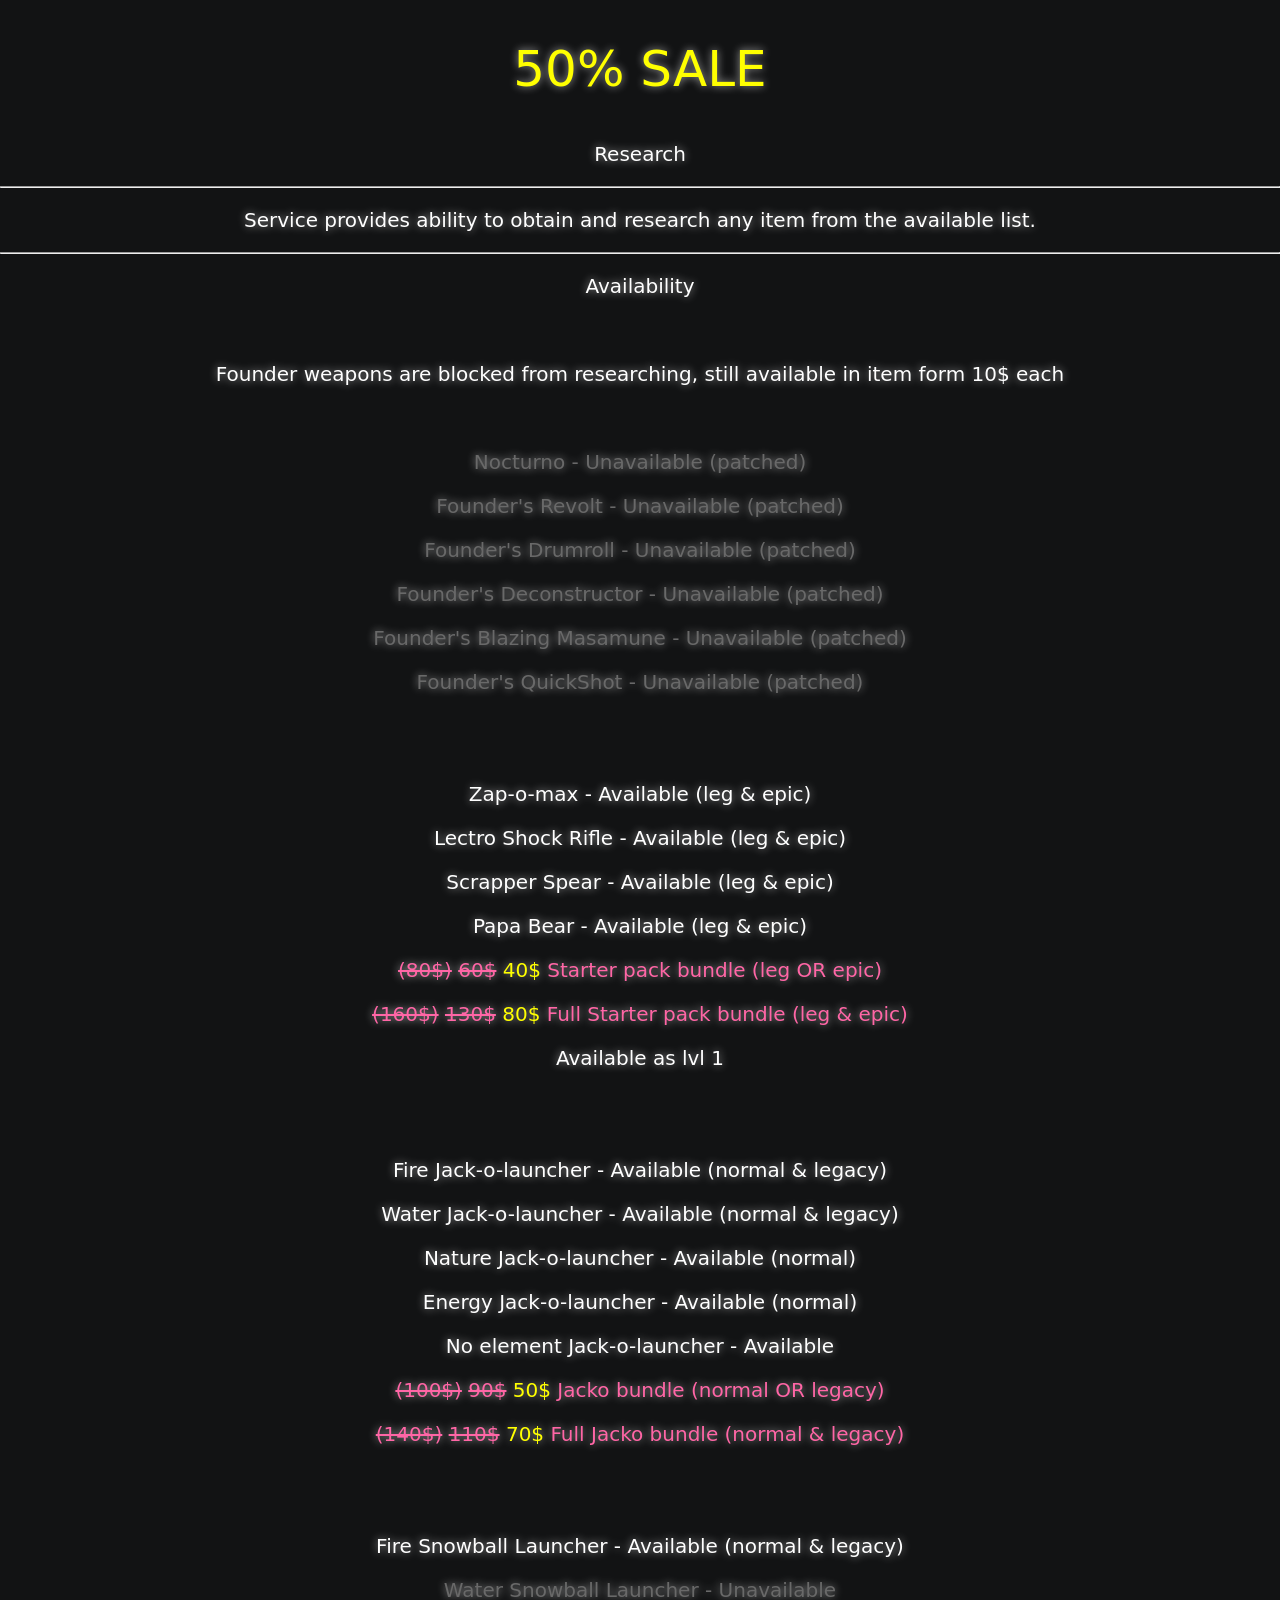
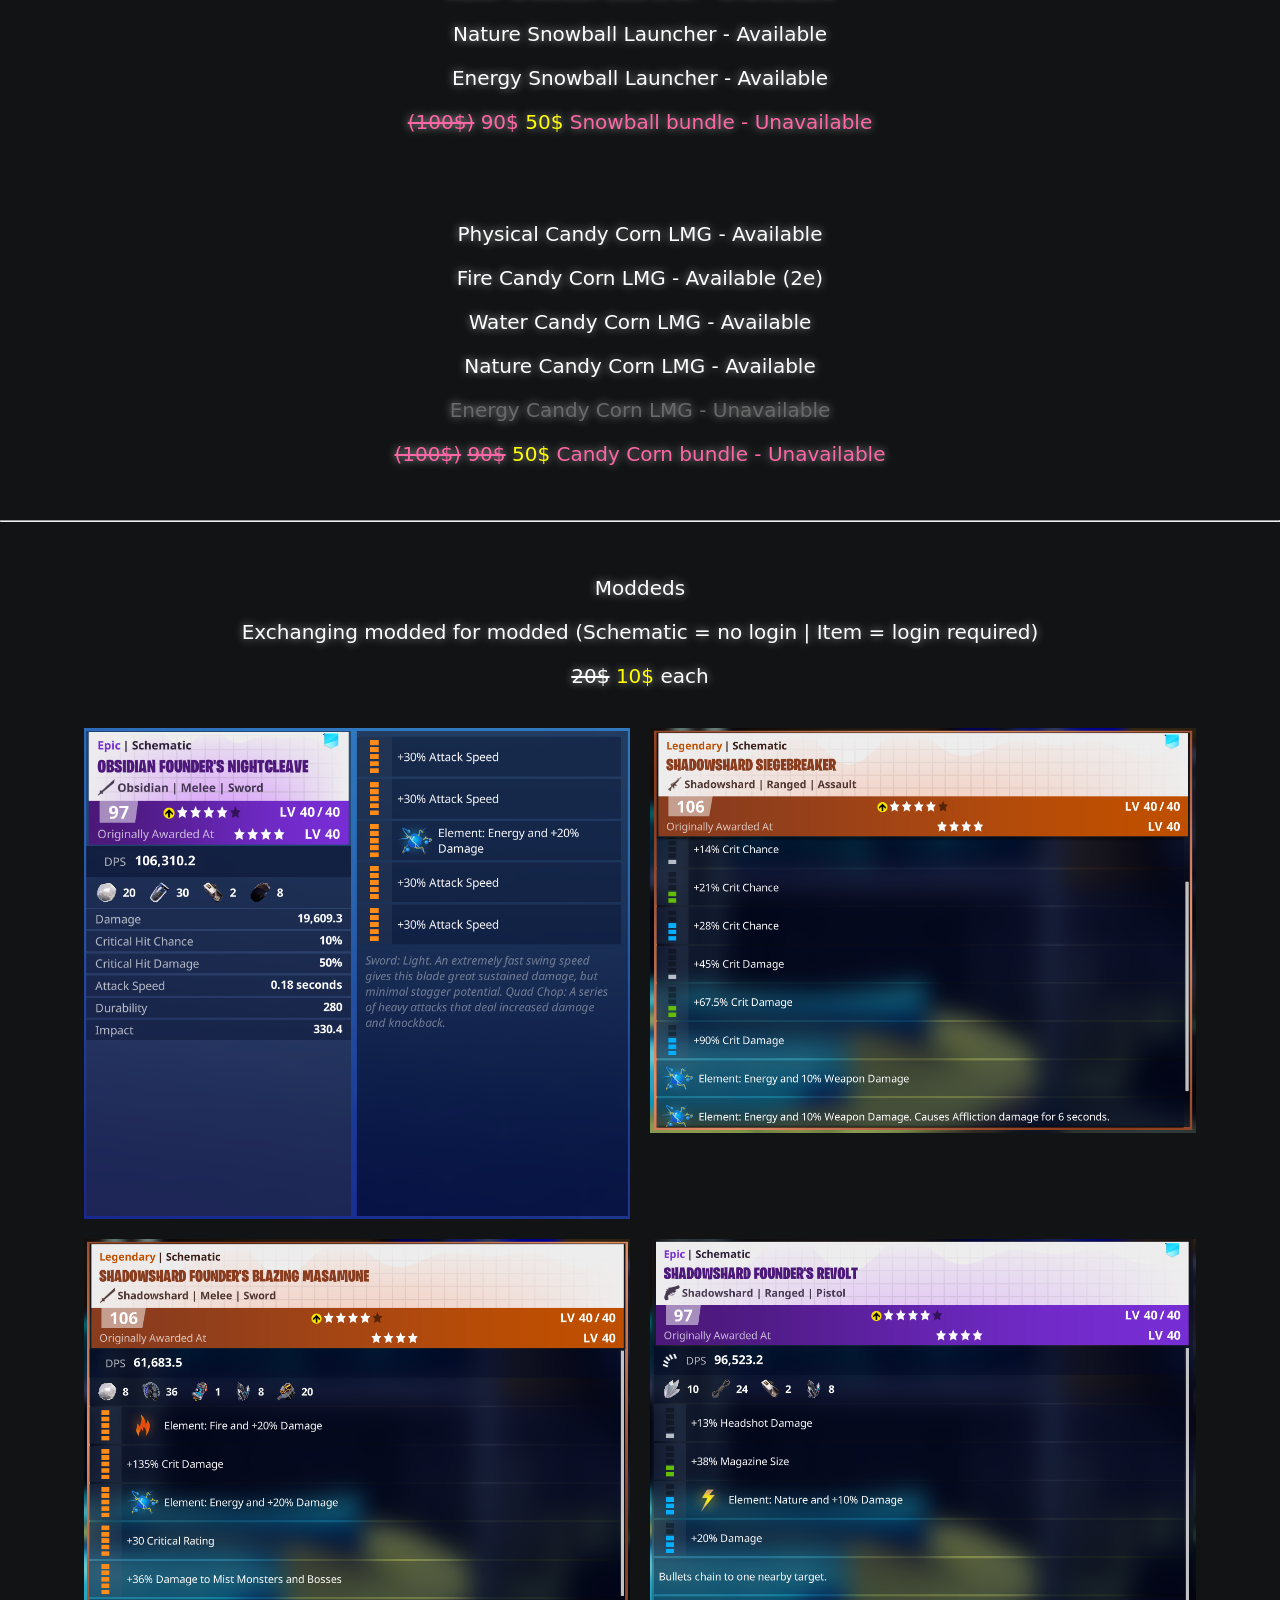
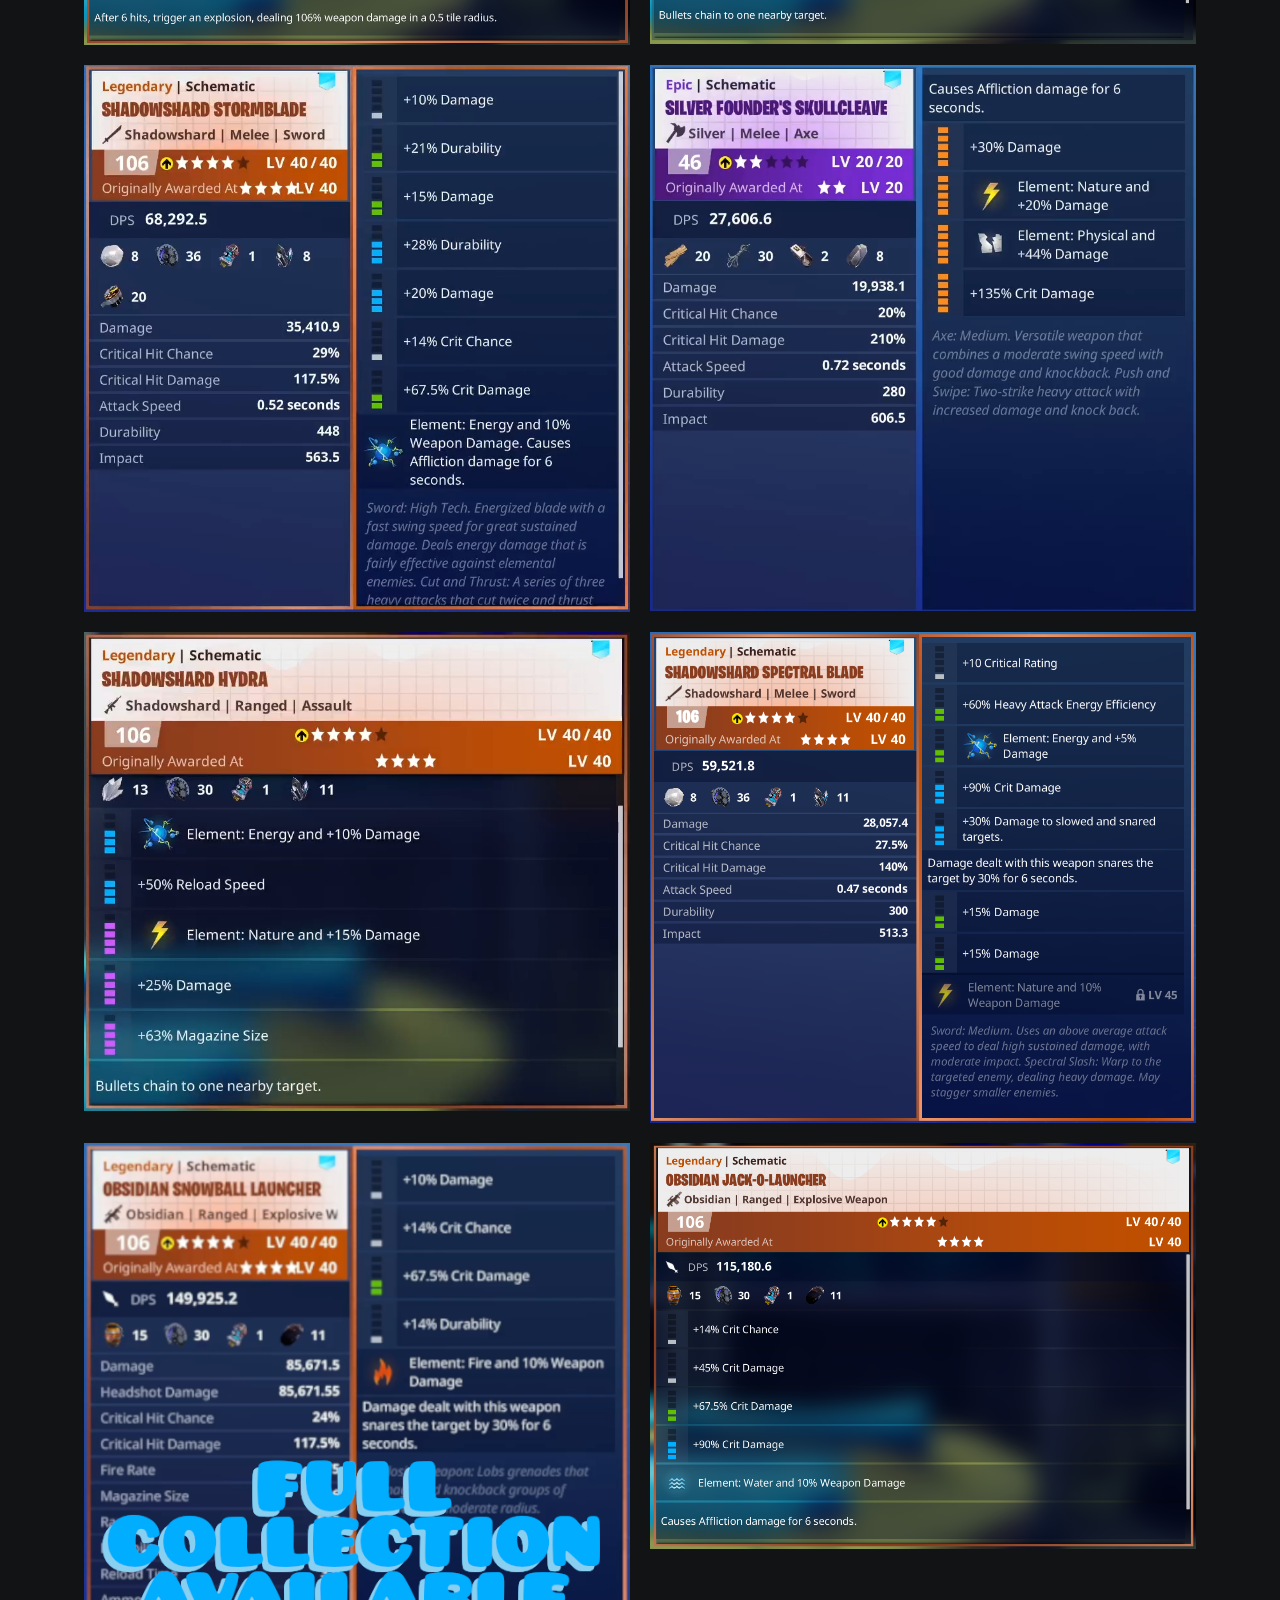
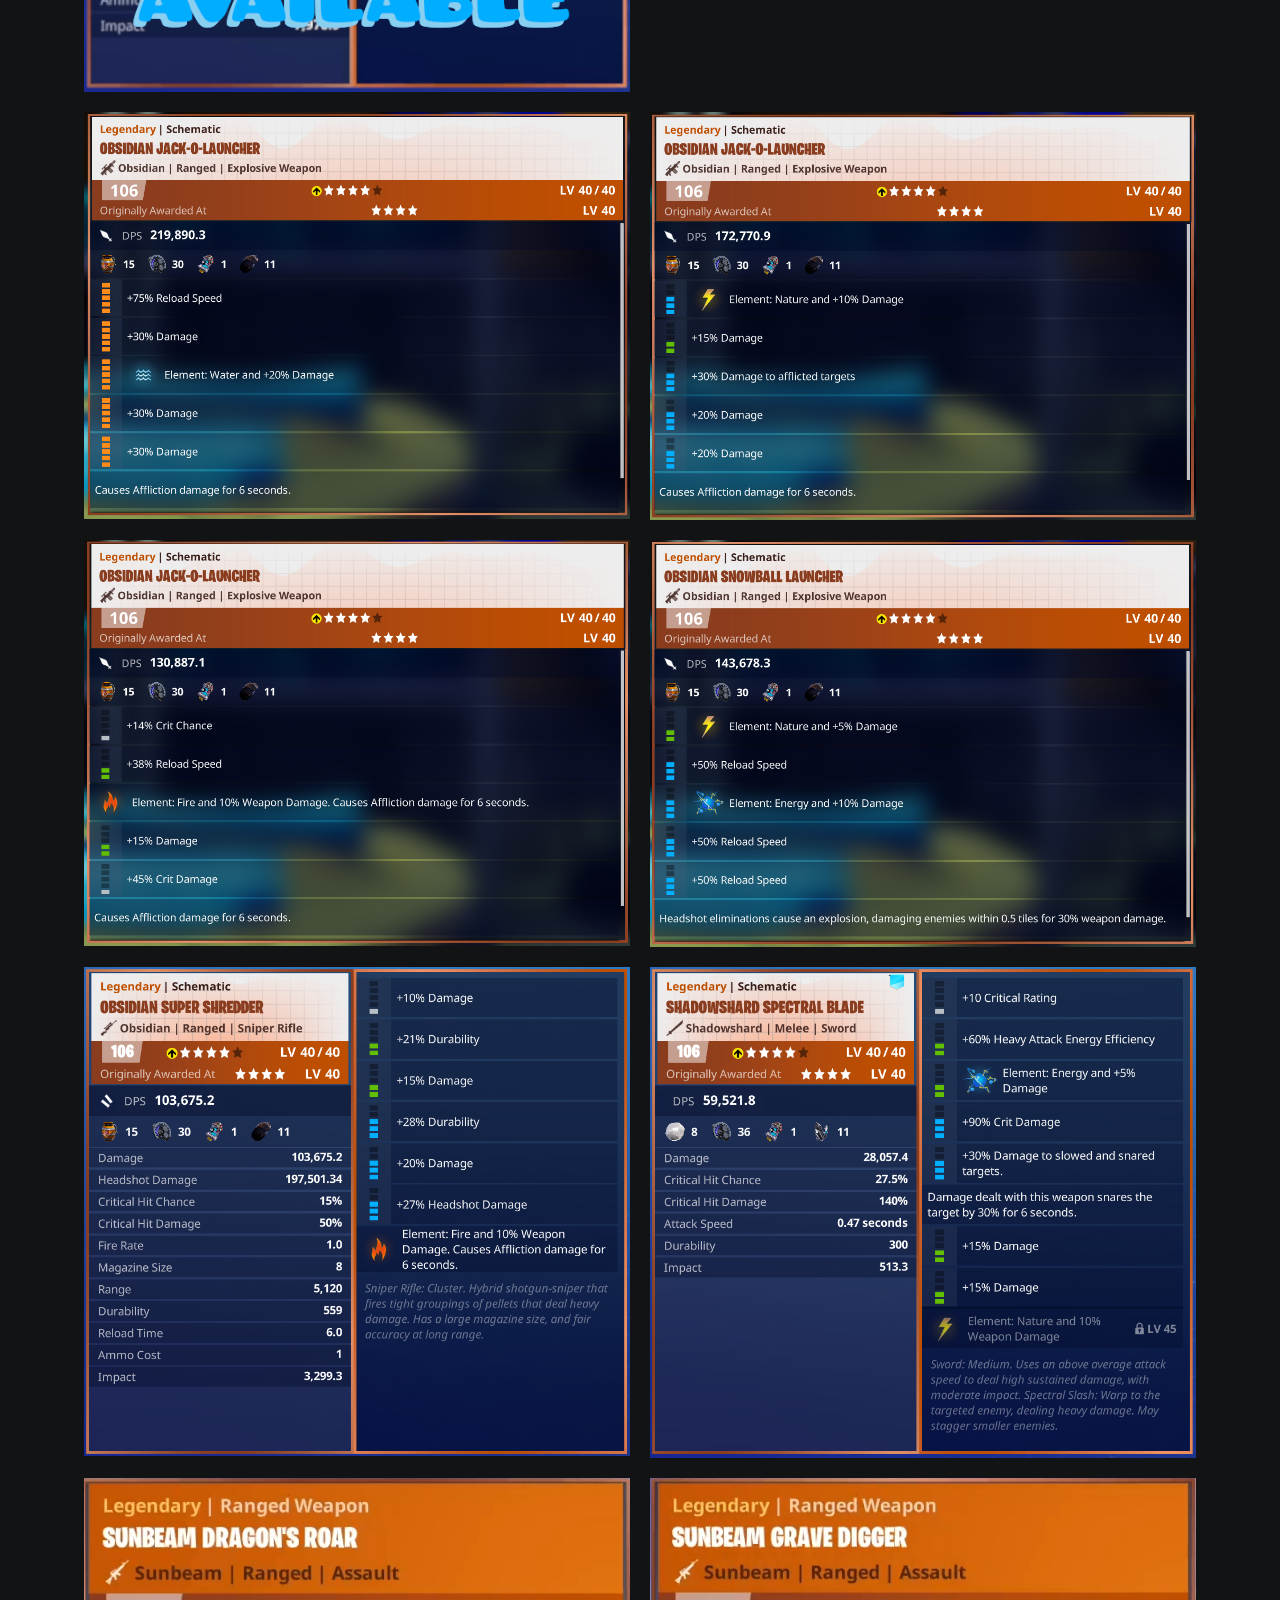
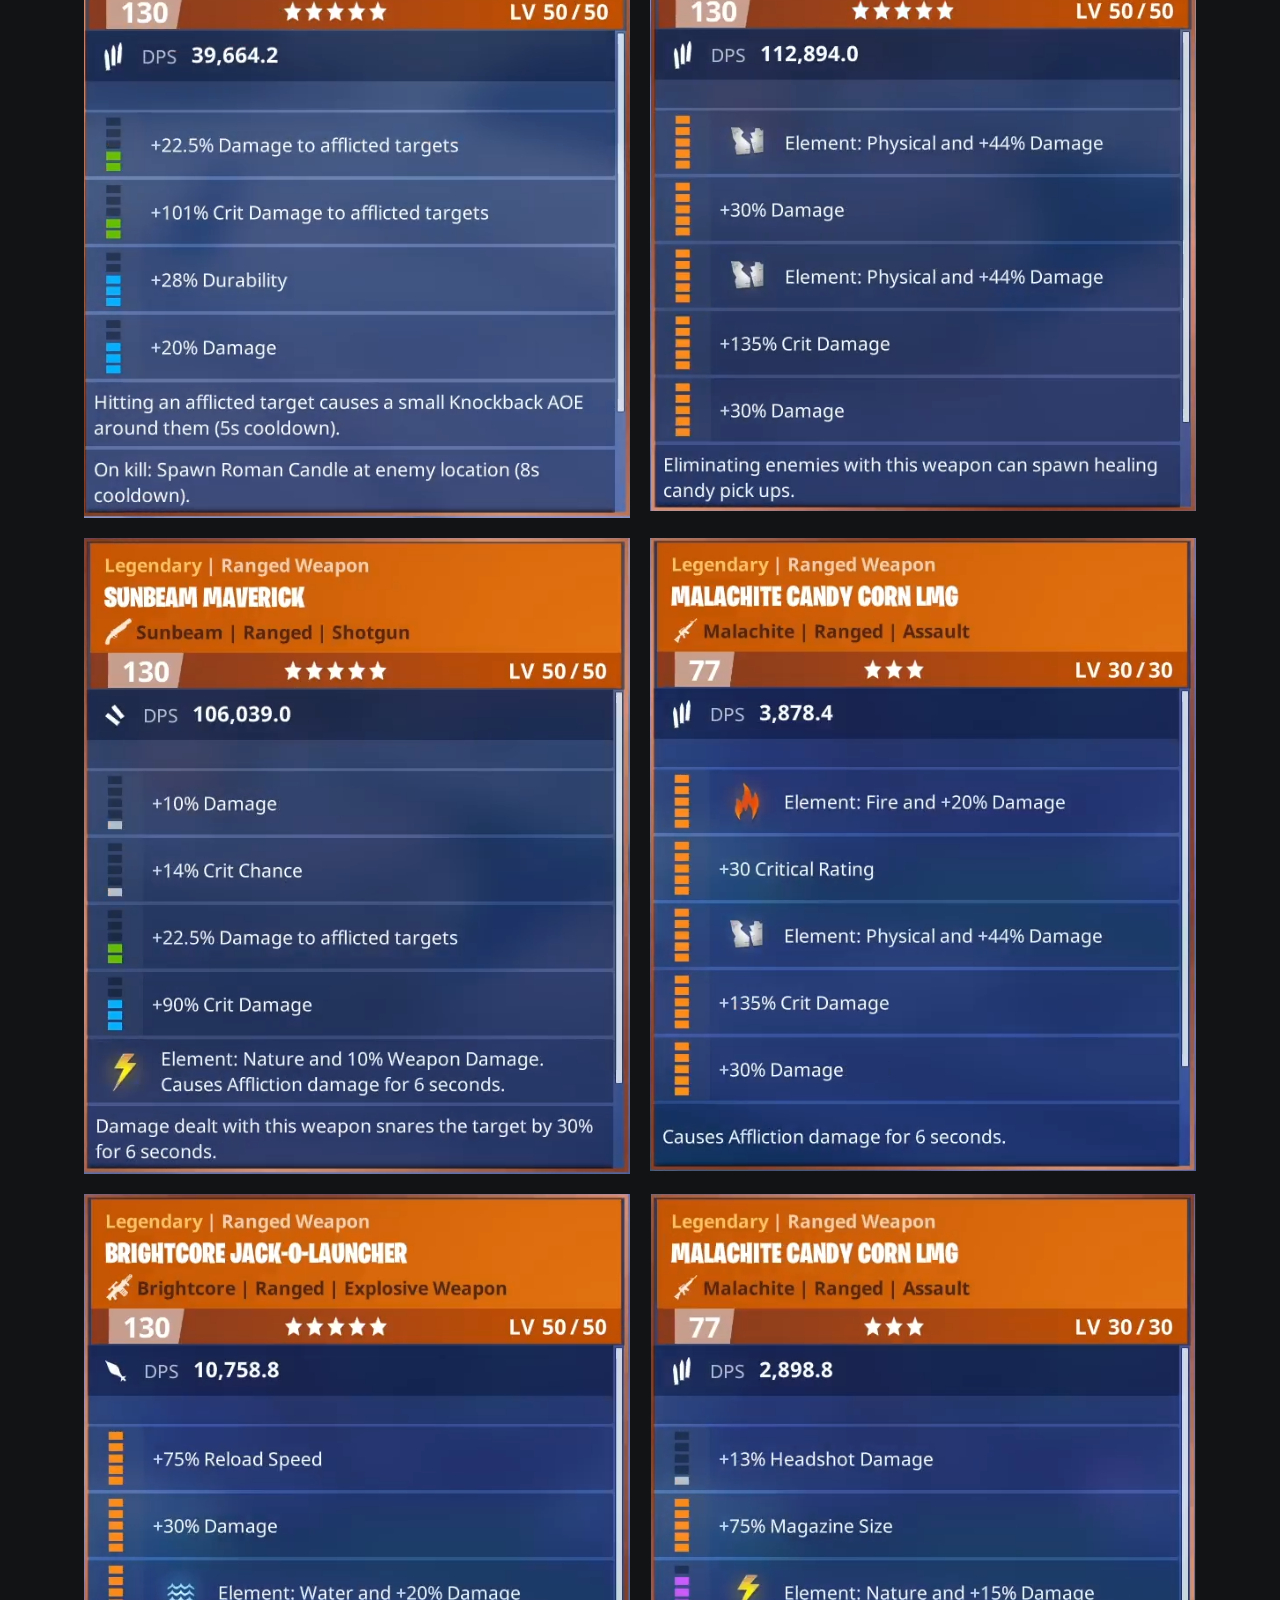
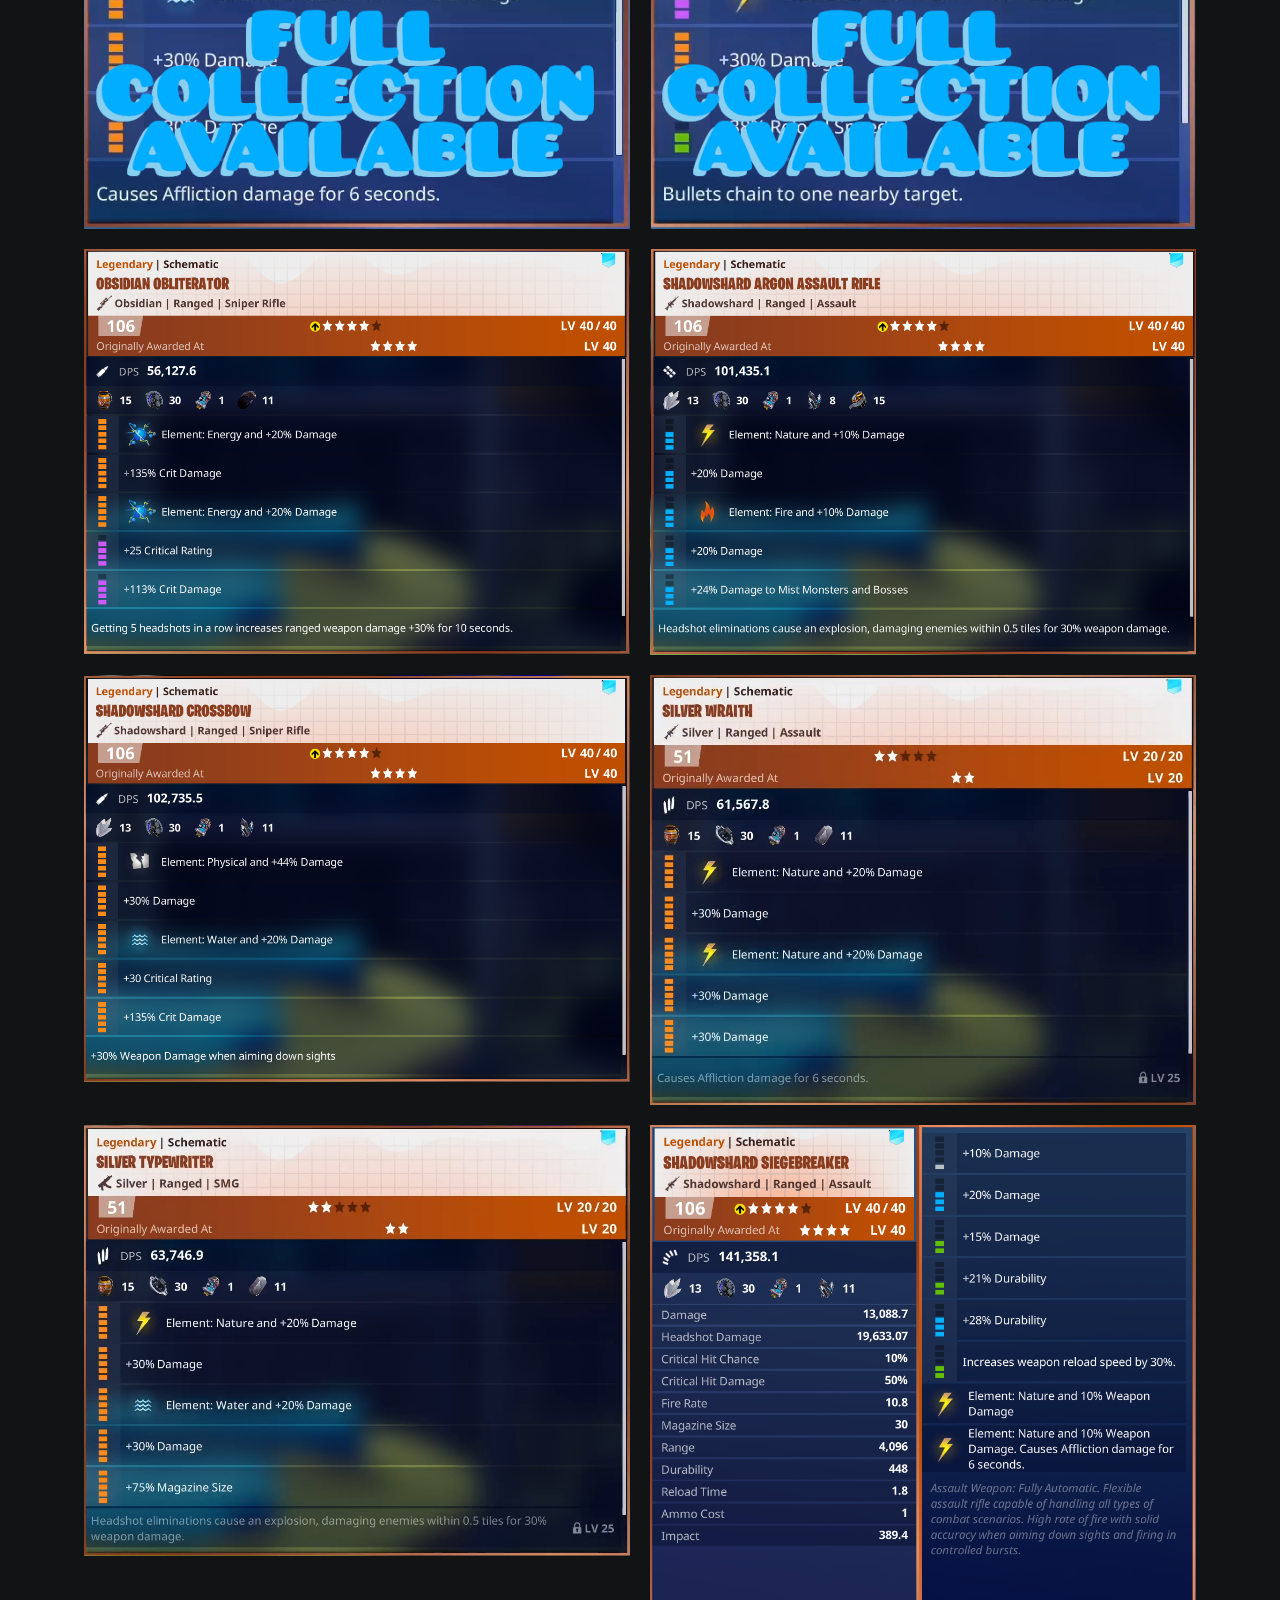
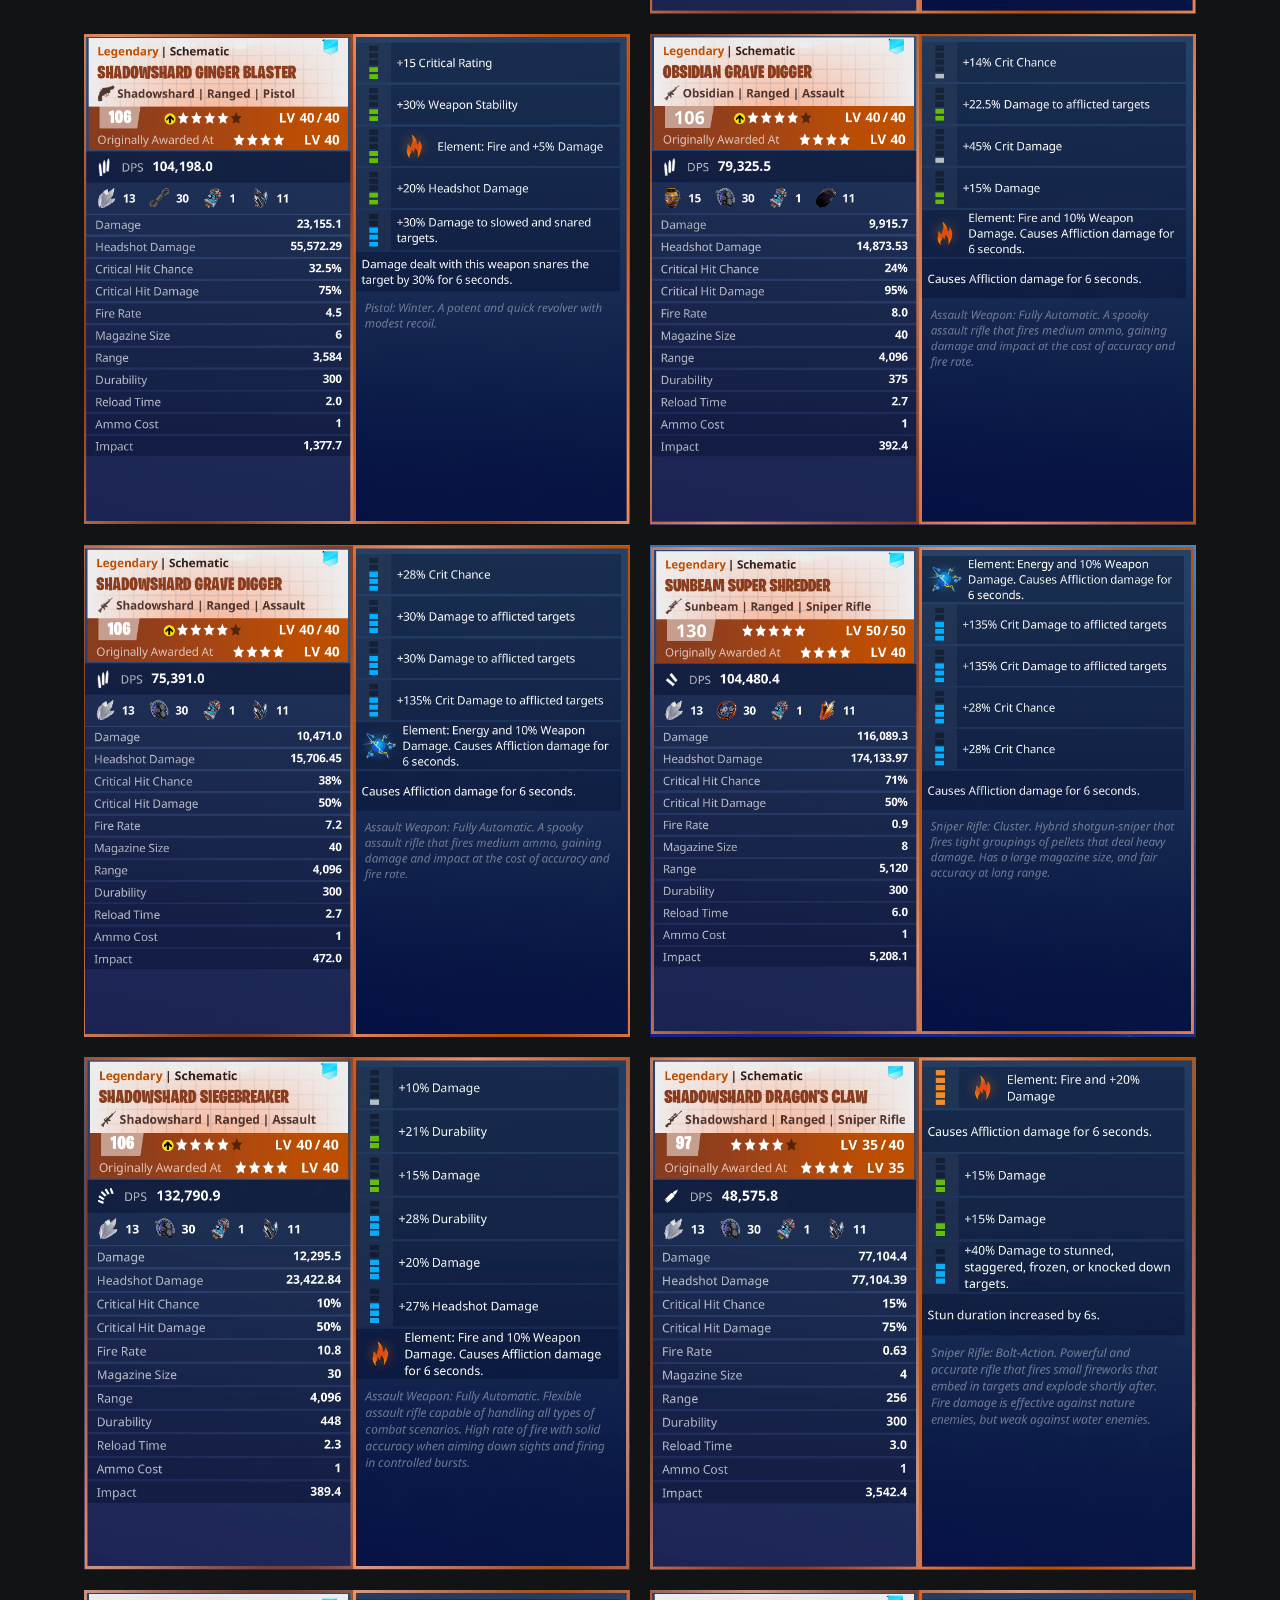
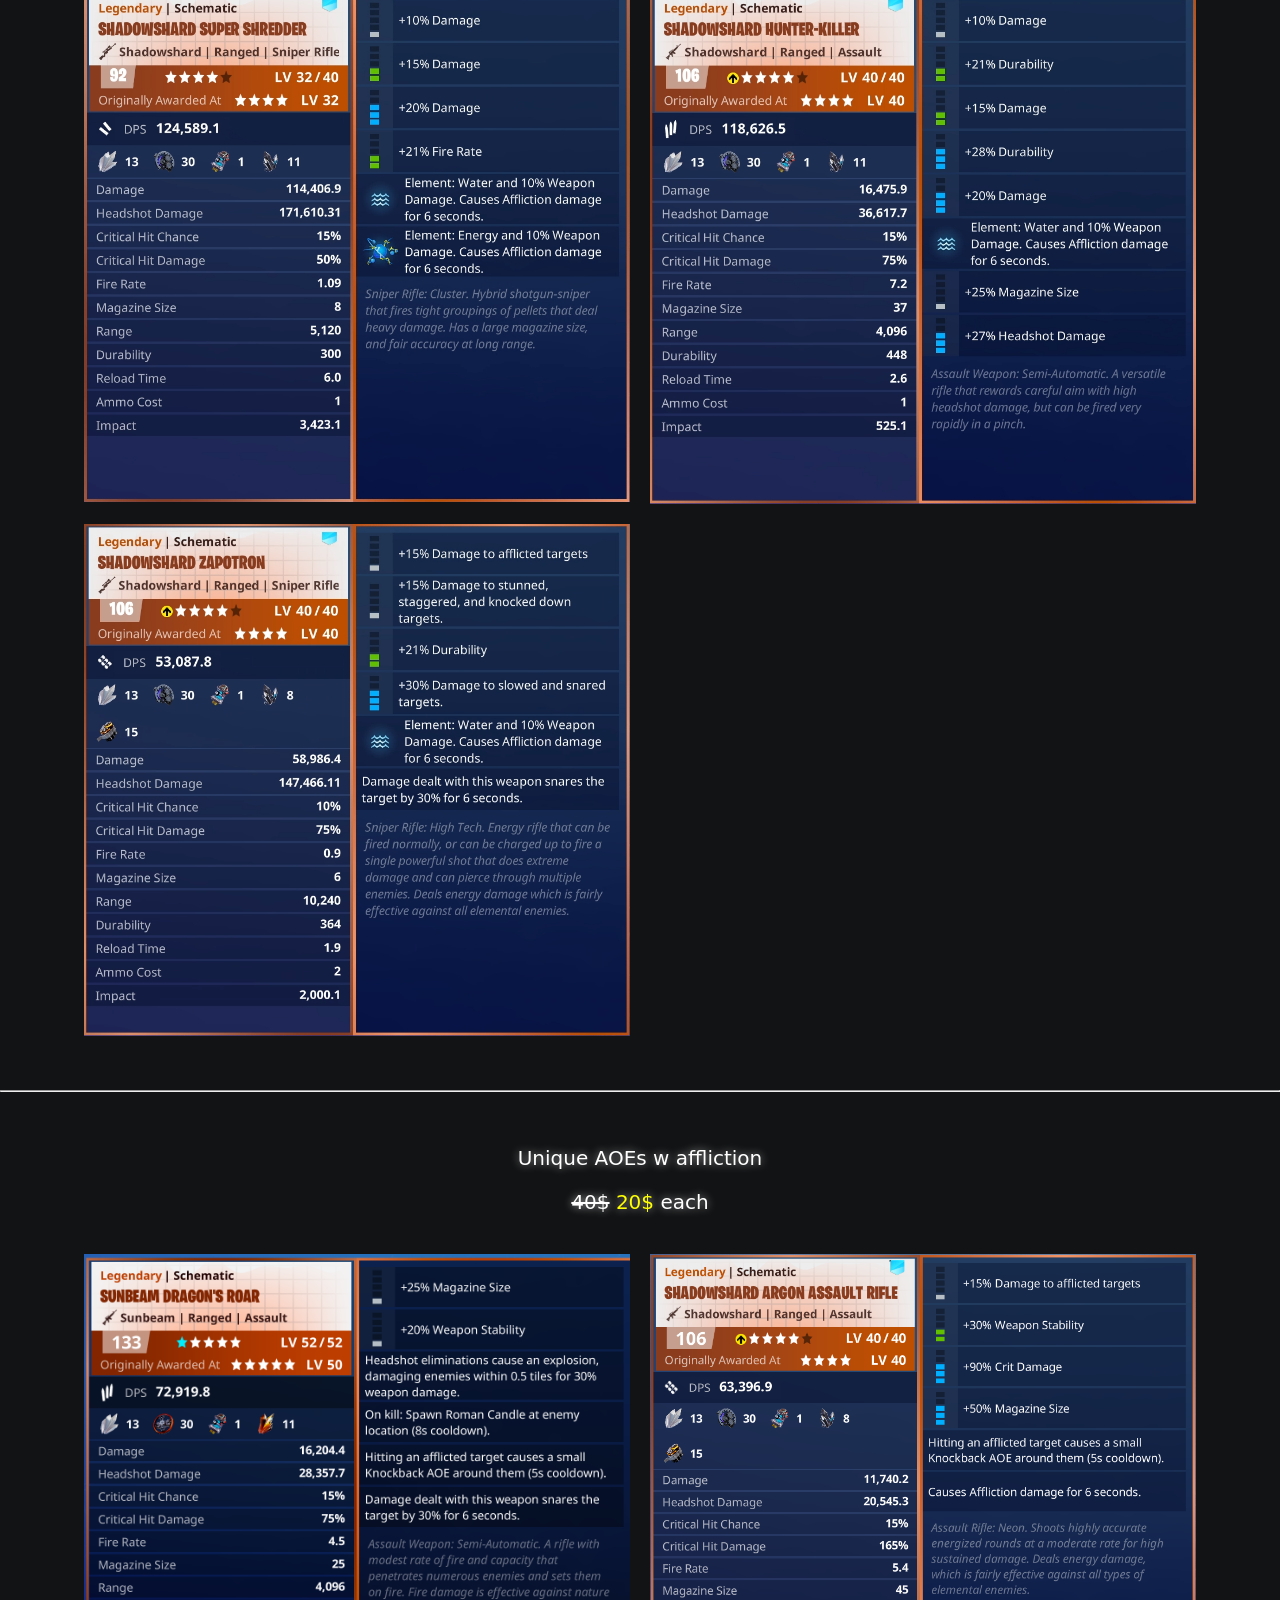
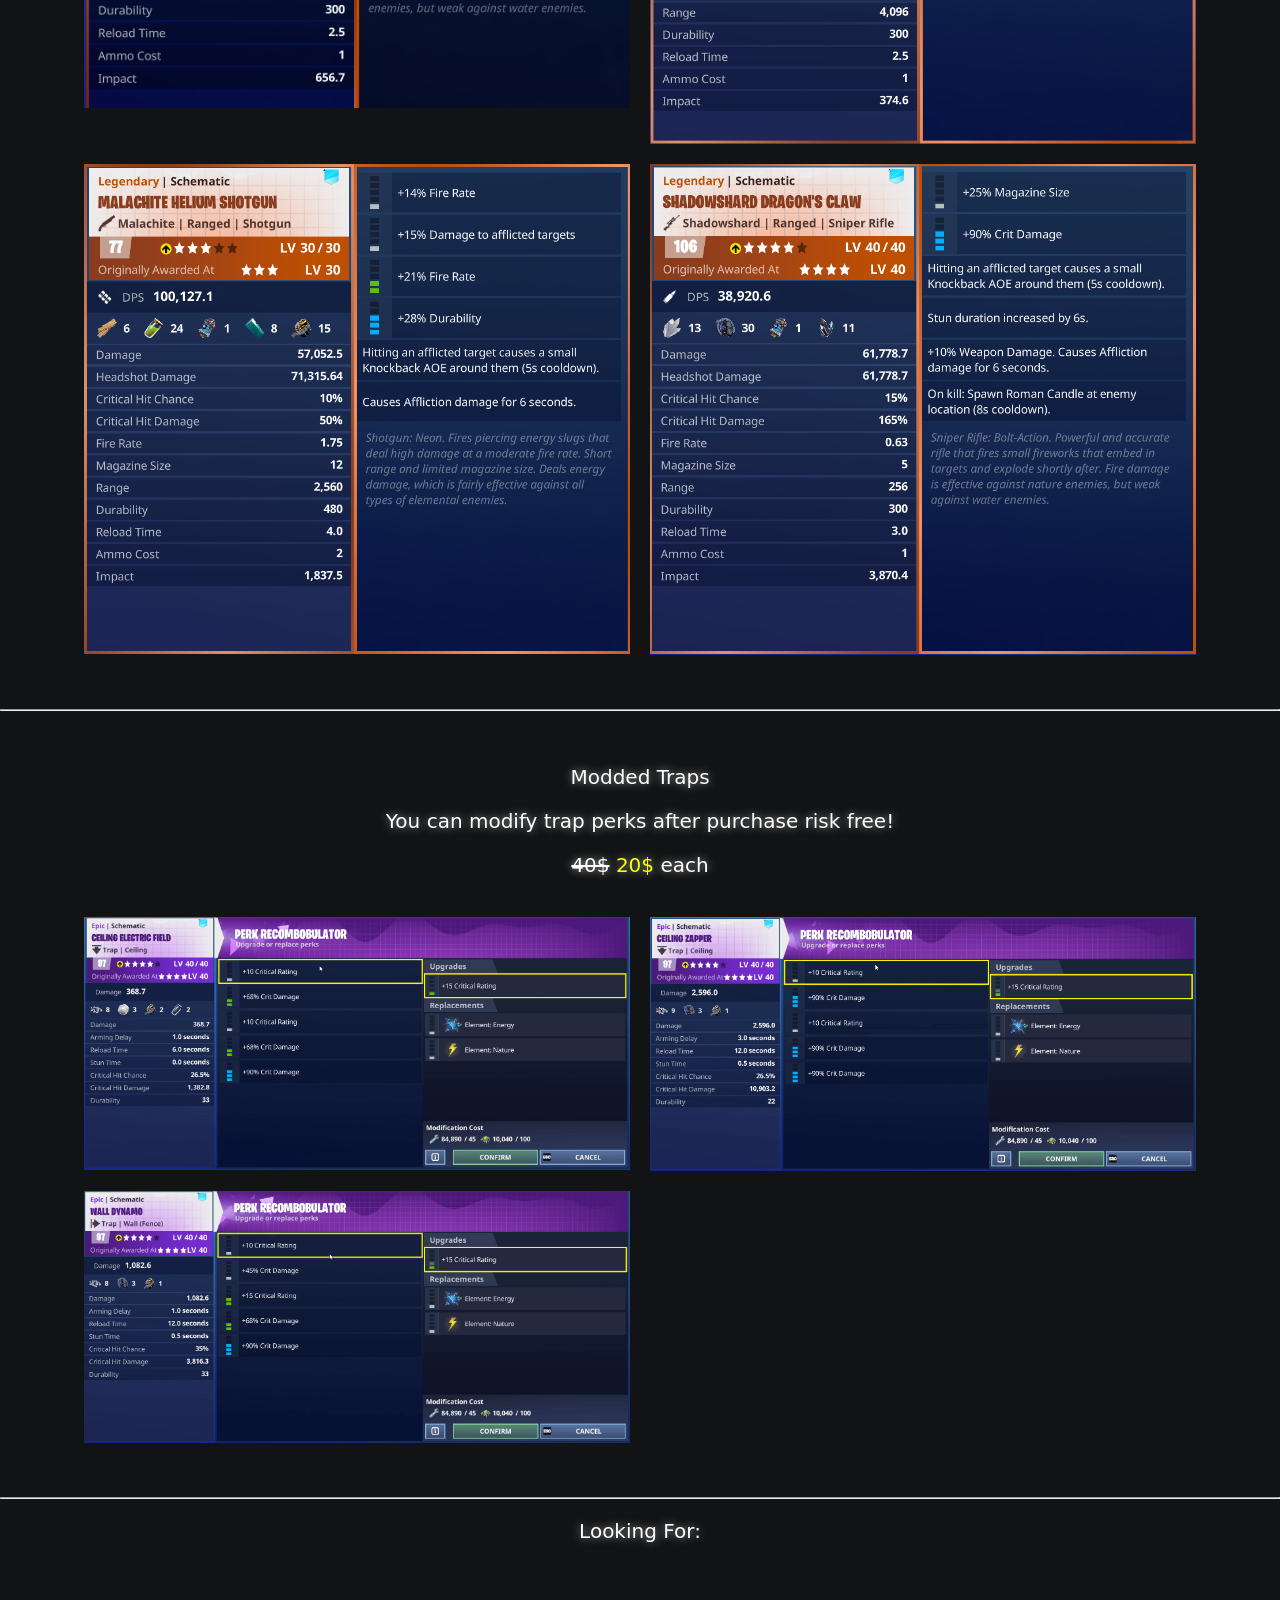
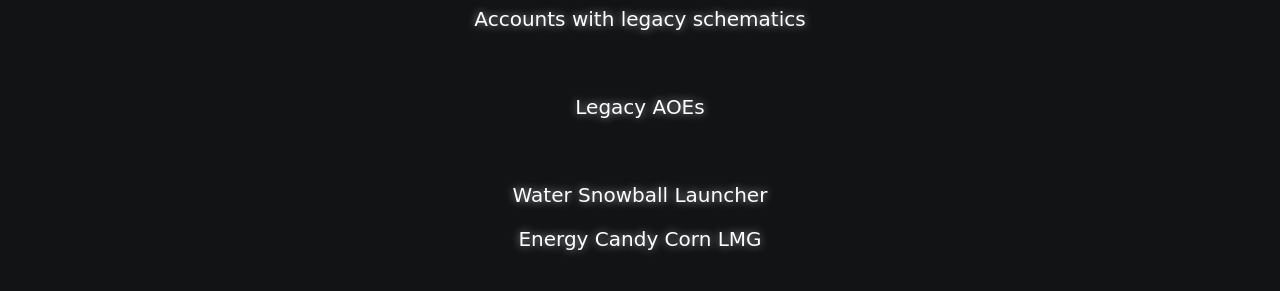
==== research.html @ cfe850d7 "update moddeds + items items - sell as item drop only no reasearch" ====
<html>
  <head>
    <meta name="viewport" content="width=device-width, initial-scale=1.0">
    <link rel="stylesheet" href="shop.css">
  </head>
  <body>
    <div class="ctr" style="font-size: 20px;">
    <p style="color: yellow; font-size: 50px; margin: 0;">50% SALE</p>
    <br>
    <p>Research</p>
    <hr>
    <p>Service provides ability to obtain and research any item from the available list.</p>
    <hr>
    <p>Availability</p>
    <br>
    <p>Founder weapons are blocked from researching, still available in item form 10$ each</p>
    <br>
    <p class="dim">Nocturno - Unavailable (patched)</p>
    <p class="dim">Founder's Revolt - Unavailable (patched)</p>
    <p class="dim">Founder's Drumroll - Unavailable (patched)</p>
    <p class="dim">Founder's Deconstructor - Unavailable (patched)</p>
    <p class="dim">Founder's Blazing Masamune - Unavailable (patched)</p>
    <p class="dim">Founder's QuickShot - Unavailable (patched)</p>
    <br>
    <br>
    <p>Zap-o-max - Available (leg & epic)</p>
    <p>Lectro Shock Rifle - Available (leg & epic)</p>
    <p>Scrapper Spear - Available (leg & epic)</p>
    <p>Papa Bear - Available (leg & epic)</p>
    <p style="color: #ff66a6;"><s>(80$)</s> <s>60$</s><p2 style="color: yellow;"> 40$</p2> Starter pack bundle (leg OR epic)</p>
    <p style="color: #ff66a6;"><s>(160$)</s> <s>130$</s><p2 style="color: yellow;"> 80$</p2> Full Starter pack bundle (leg & epic)</p>
    <p>Available as lvl 1</p>
    <br>
    <br>
    <p>Fire Jack-o-launcher - Available (normal & legacy)</p>
    <p>Water Jack-o-launcher - Available (normal & legacy)</p>
    <p>Nature Jack-o-launcher - Available (normal)</p>
    <p>Energy Jack-o-launcher - Available (normal)</p>
    <p>No element Jack-o-launcher - Available</p>
    <p style="color: #ff66a6;"><s>(100$)</s> <s>90$</s><p2 style="color: yellow;"> 50$</p2> Jacko bundle (normal OR <p2>legacy</p2>)</p>
    <p style="color: #ff66a6;"><s>(140$)</s> <s>110$</s><p2 style="color: yellow;"> 70$</p2> Full Jacko bundle (normal & legacy)</p>
    <br>
    <br>
    <p>Fire Snowball Launcher - Available (normal & legacy)</p>
    <p class="dim">Water Snowball Launcher - Unavailable</p>
    <p>Nature Snowball Launcher - Available</p>
    <p>Energy Snowball Launcher - Available</p>
    <p style="color: #ff66a6;" class="dim"><s>(100$)</s> <s></s>90$</s><p2 style="color: yellow;"> 50$</p2> Snowball bundle - Unavailable</p>
    <br>
    <br>
    <p>Physical Candy Corn LMG - Available</p>
    <p>Fire Candy Corn LMG - Available (2e)</p>
    <p>Water Candy Corn LMG - Available</p>
    <p>Nature Candy Corn LMG - Available</p>
    <p class="dim">Energy Candy Corn LMG - Unavailable</p>
    <p style="color: #ff66a6;" class="dim"><s>(100$)</s> <s>90$</s><p2 style="color: yellow;"> 50$</p2> Candy Corn bundle - Unavailable</p>
    <br>
    <hr>
    <br>
    <p>Moddeds</p>
    <p>Exchanging modded for modded (Schematic = no login | Item = login required)</p>
    <p><s>20$</s><p2 style="color: yellow;"> 10$</p2> each</p>
    <div class="display-grid">
      <img class="research" src="media/1.png" alt="1">
      <!--<img class="research" src="media/2.png" alt="2">-->
      <img class="research" src="media/3.png" alt="3">
      <img class="research" src="media/4.png" alt="4">
      <img class="research" src="media/5.png" alt="5">
      <img class="research" src="media/6.png" alt="6">
      <img class="research" src="media/7.png" alt="7">
      <img class="research" src="media/8.png" alt="8">
      <img class="research" src="media/9.png" alt="9">
      <img class="research" src="media/10.png" alt="10">
      <img class="research" src="media/11.png" alt="11">
      <img class="research" src="media/12.png" alt="12">
      <img class="research" src="media/13.png" alt="13">
      <img class="research" src="media/14.png" alt="14">
      <img class="research" src="media/15.png" alt="15">
      <img class="research" src="media/16.png" alt="16">
      <img class="research" src="media/17.png" alt="17">
      <img class="research" src="media/18.png" alt="18">
      <img class="research" src="media/21.png" alt="21">
      <img class="research" src="media/22.png" alt="22">
      <img class="research" src="media/23.png" alt="23">
      <img class="research" src="media/24.png" alt="24">
      <img class="research" src="media/25.png" alt="25">
      <img class="research" src="media/26.png" alt="26">
      <img class="research" src="media/27.png" alt="27">
      <img class="research" src="media/28.png" alt="28">
      <img class="research" src="media/29.png" alt="29">
      <img class="research" src="media/30.png" alt="30">
      <img class="research" src="media/31.png" alt="31">
      <img class="research" src="media/33.png" alt="33">
      <img class="research" src="media/34.png" alt="34">
      <img class="research" src="media/35.png" alt="35">
      <img class="research" src="media/36.png" alt="36">
      <img class="research" src="media/40.png" alt="40">
      <img class="research" src="media/41.png" alt="41">
      <img class="research" src="media/42.png" alt="42">
      <img class="research" src="media/43.png" alt="43">
      <img class="research" src="media/44.png" alt="44">
    </div>
    <br>
    <hr>
    <br>
    <p>Unique AOEs w affliction</p>
    <p><s>40$</s><p2 style="color: yellow;"> 20$</p2> each</p>
    <div class="display-grid">
      <img class="research" src="media/2.png" alt="2">
      <img class="research" src="media/19.png" alt="19">
      <img class="research" src="media/20.png" alt="20">
      <img class="research" src="media/32.png" alt="32">
    </div>
    <br>
    <hr>
    <br>
    <p>Modded Traps</p>
    <p>You can modify trap perks after purchase risk free!</p>
    <p><s>40$</s><p2 style="color: yellow;"> 20$</p2> each</p>
    <div class="display-grid">
      <img class="research" src="media/37.gif" alt="37">
      <img class="research" src="media/38.gif" alt="38">
      <img class="research" src="media/39.gif" alt="39">
    </div>
    <br>
    <hr>
    <p>Looking For:</p>
    <br>
    <p>Accounts with legacy schematics</p>
    <br>
    <p>Legacy AOEs</p>
    <br>
    <p>Water Snowball Launcher</p>
    <p>Energy Candy Corn LMG</p>
    </div>
    </div>
    <script>
      const images = document.querySelectorAll(".research");

images.forEach(image => {
    image.addEventListener("click", (event) => {
        event.stopPropagation();

        if (document.querySelector(".research.enlarged")) {
            document.querySelector(".research.enlarged").classList.remove("enlarged");
            return;
        }

        image.classList.add("enlarged");
    });
});

document.addEventListener("click", () => {
    const enlargedImage = document.querySelector(".research.enlarged");

    if (enlargedImage) {
        enlargedImage.classList.remove("enlarged");
    }
});
    </script>
  </body>
</html>
---- shop.css ----
:root {
    p, a {
        /* warm summer */
        color: #fff;
        filter: drop-shadow(0 0 4px rgba(255, 255, 255, 0.6));
    }

    /* prevent double highlighting */
    a:has(> p) p {
        filter: none;
    }

    p.pst {
        color: #7ab3ef; /* #E75A0A */
        font-size: 60px;
        margin: 0;
        text-align: center;
    }

    i.fa-solid, i.fa-regular {
        filter: drop-shadow(0 0 8px rgba(255, 255, 255, 0.6));
    }

    ::selection {
      background: #808080;
    }

    font-family: system-ui;
}

body {
  background-color: #121314;
  color: #f8f8ff;
  margin: 0;
}

.display-grid {
  display: grid;
  grid-template-columns: repeat(auto-fit, minmax(500px, 1fr));
  gap: 20px;
  padding: 20px;
  width: 90%;
  margin: 0 auto;
  box-sizing: border-box;
}

.research {
  width: 100%;
  height: auto;
  display: block;
  cursor: pointer;
  transition: transform 0.2s ease-in-out;
}

.research.enlarged {
    position: fixed;
    width: auto;
    height: 80vh;
    max-width: 90vw;
    object-fit: contain;

    top: 50%;
    left: 50%;
    transform: translate(-50%, -50%);

    filter: drop-shadow(0 0 4px rgba(255, 255, 255, 0.6));
}

@media (max-width: 1000px) {
    .display-grid {
        grid-template-columns: repeat(2, 1fr);
    }
}

@media (max-width: 600px) {
    .display-grid {
        grid-template-columns: 1fr;
    }
}

.ctr {
    width: 100%;
    text-align: center;
    font-size: 40px;
    margin: 40px auto;
    box-sizing: border-box;
}

.nav {
  width: 50%;
  display: flex;
  justify-content: space-evenly;
  margin: 0 auto;

  h2 {
  width: 100%;
  display: flex;
  justify-content: space-evenly;
}
}

p.dim, .dim {
  color: #696969;
}
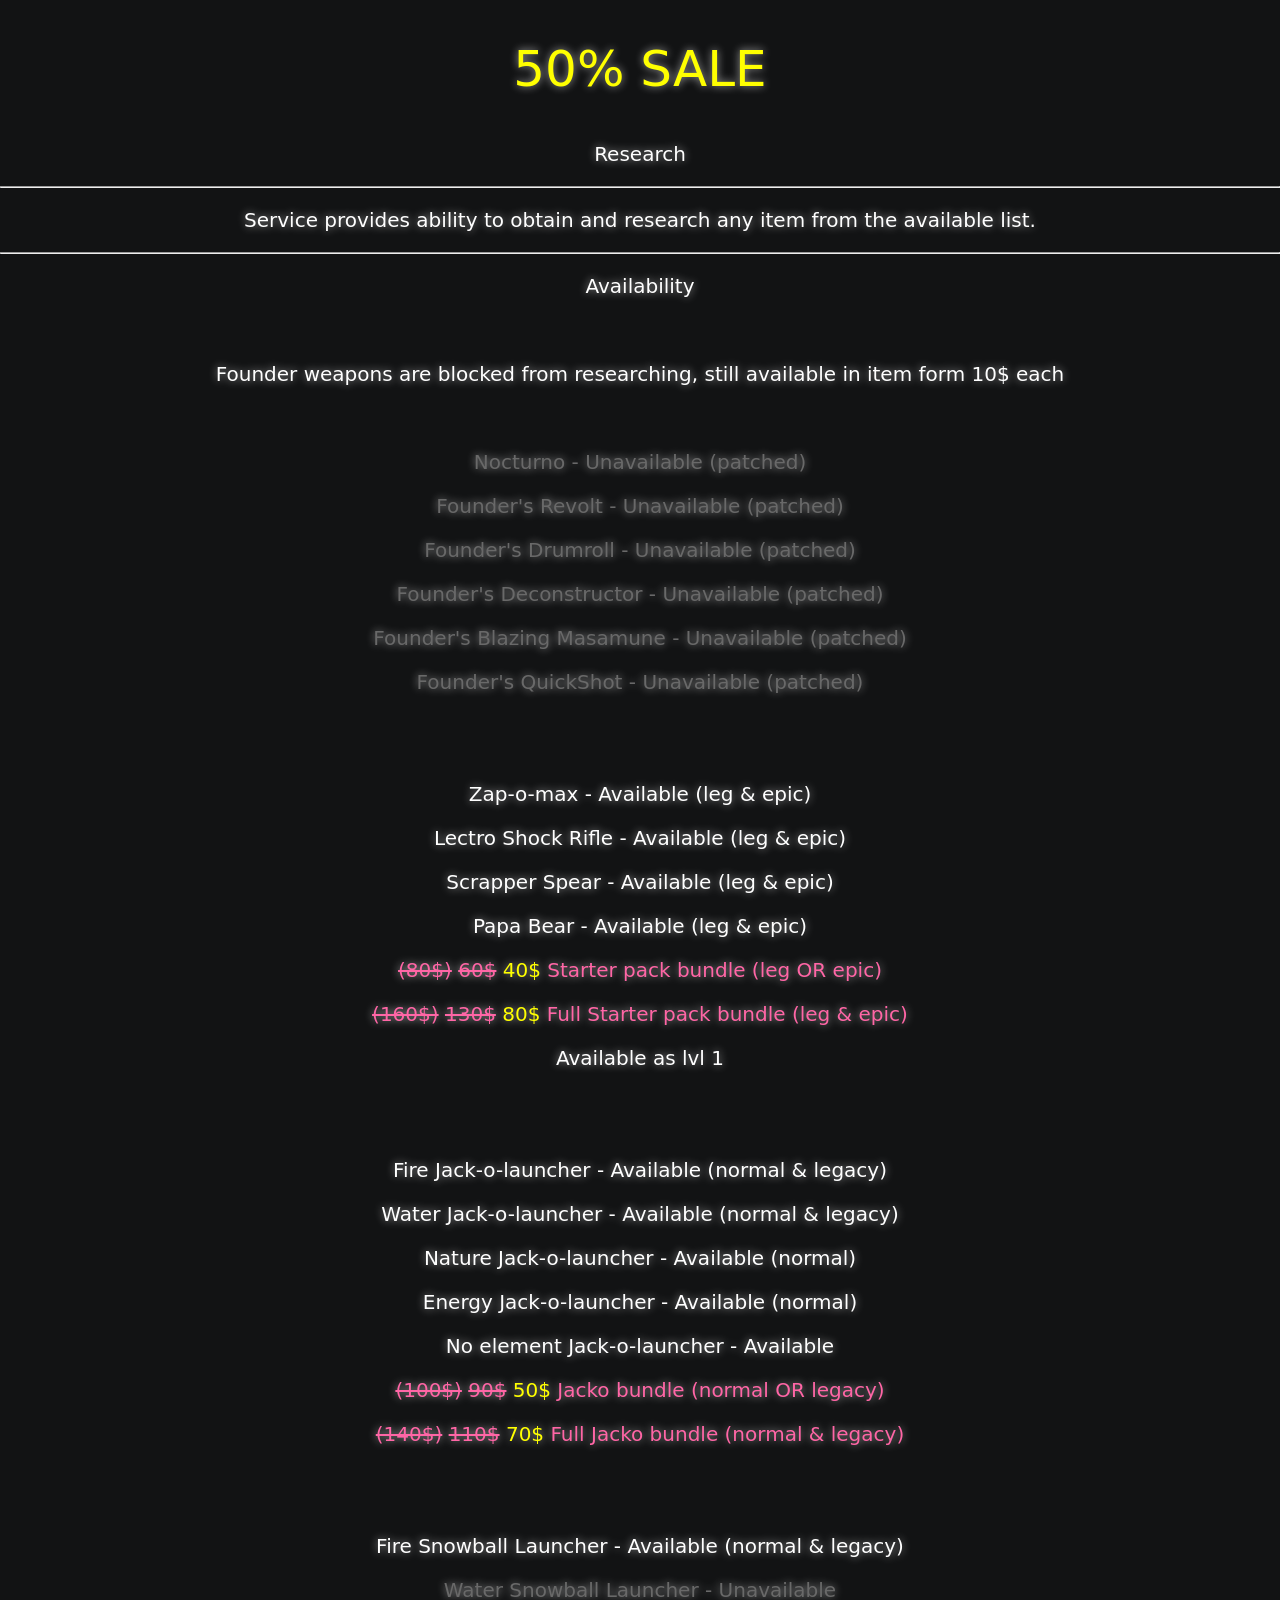
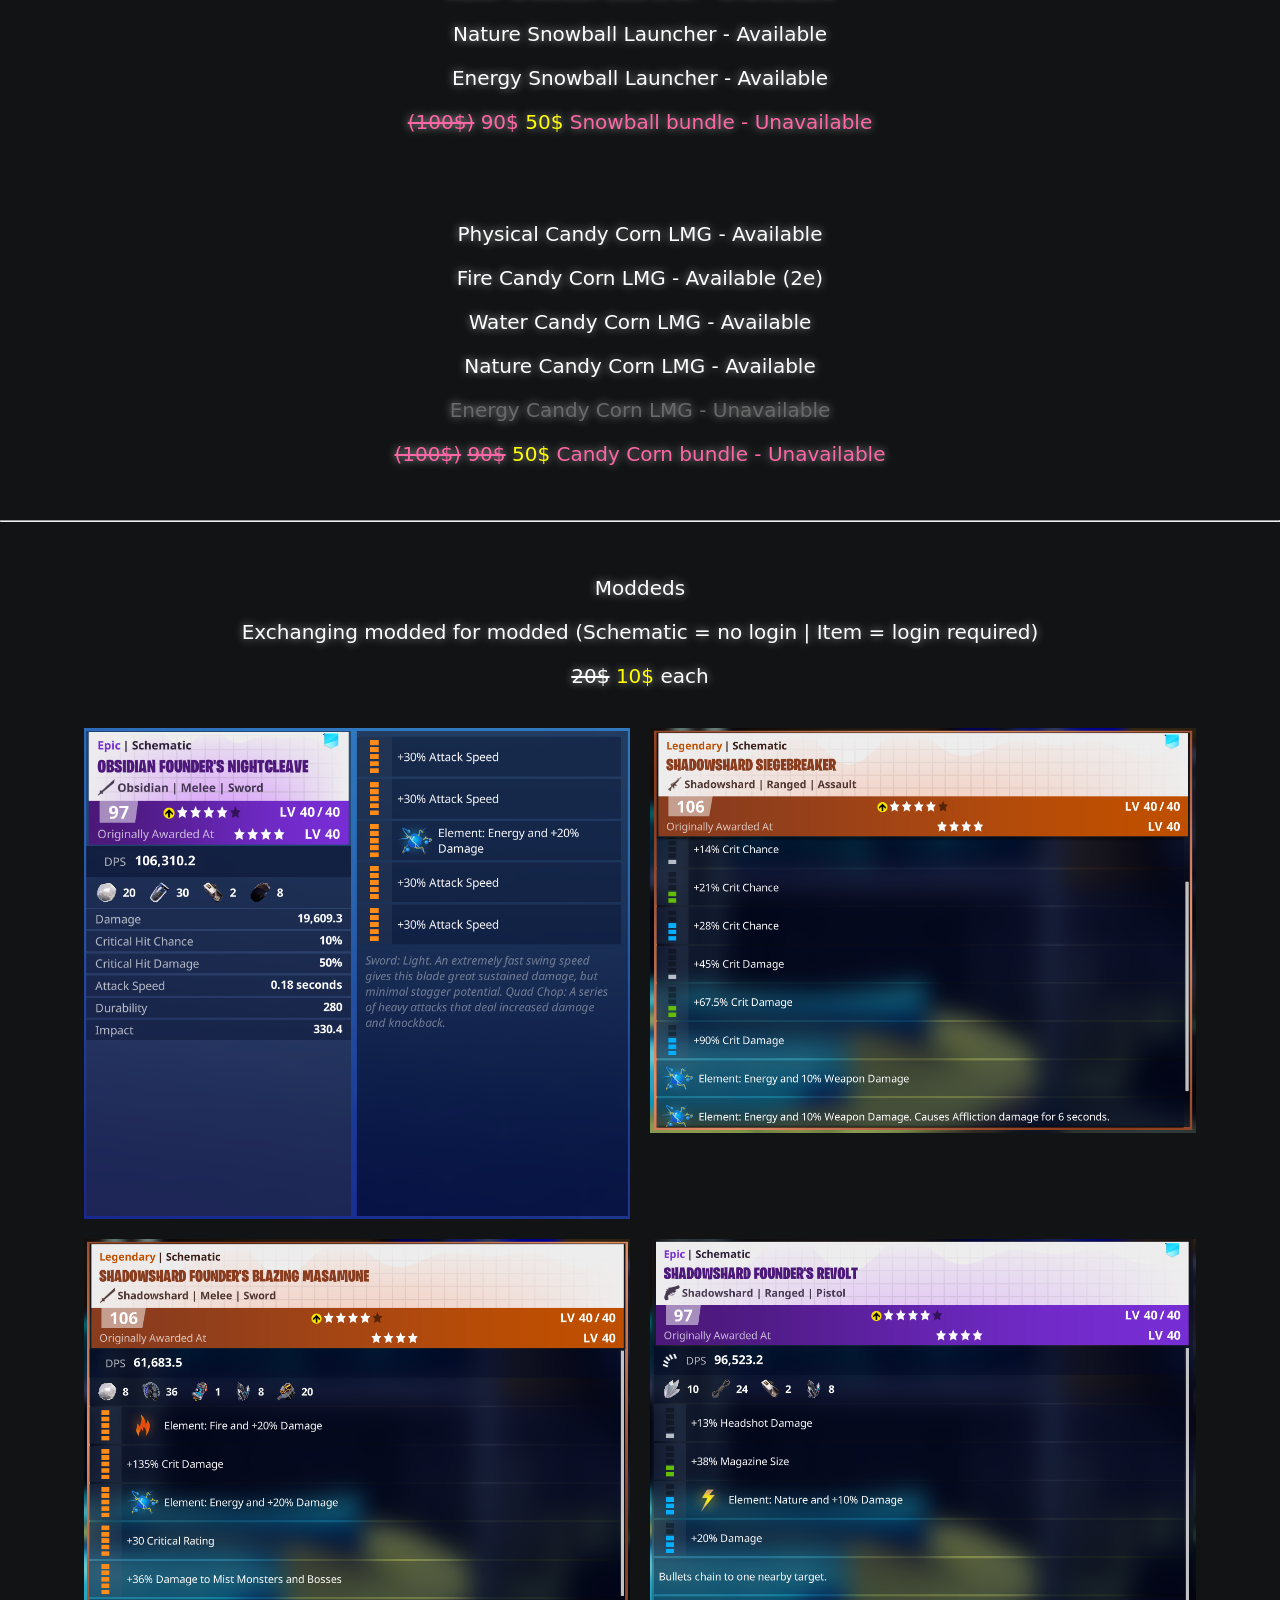
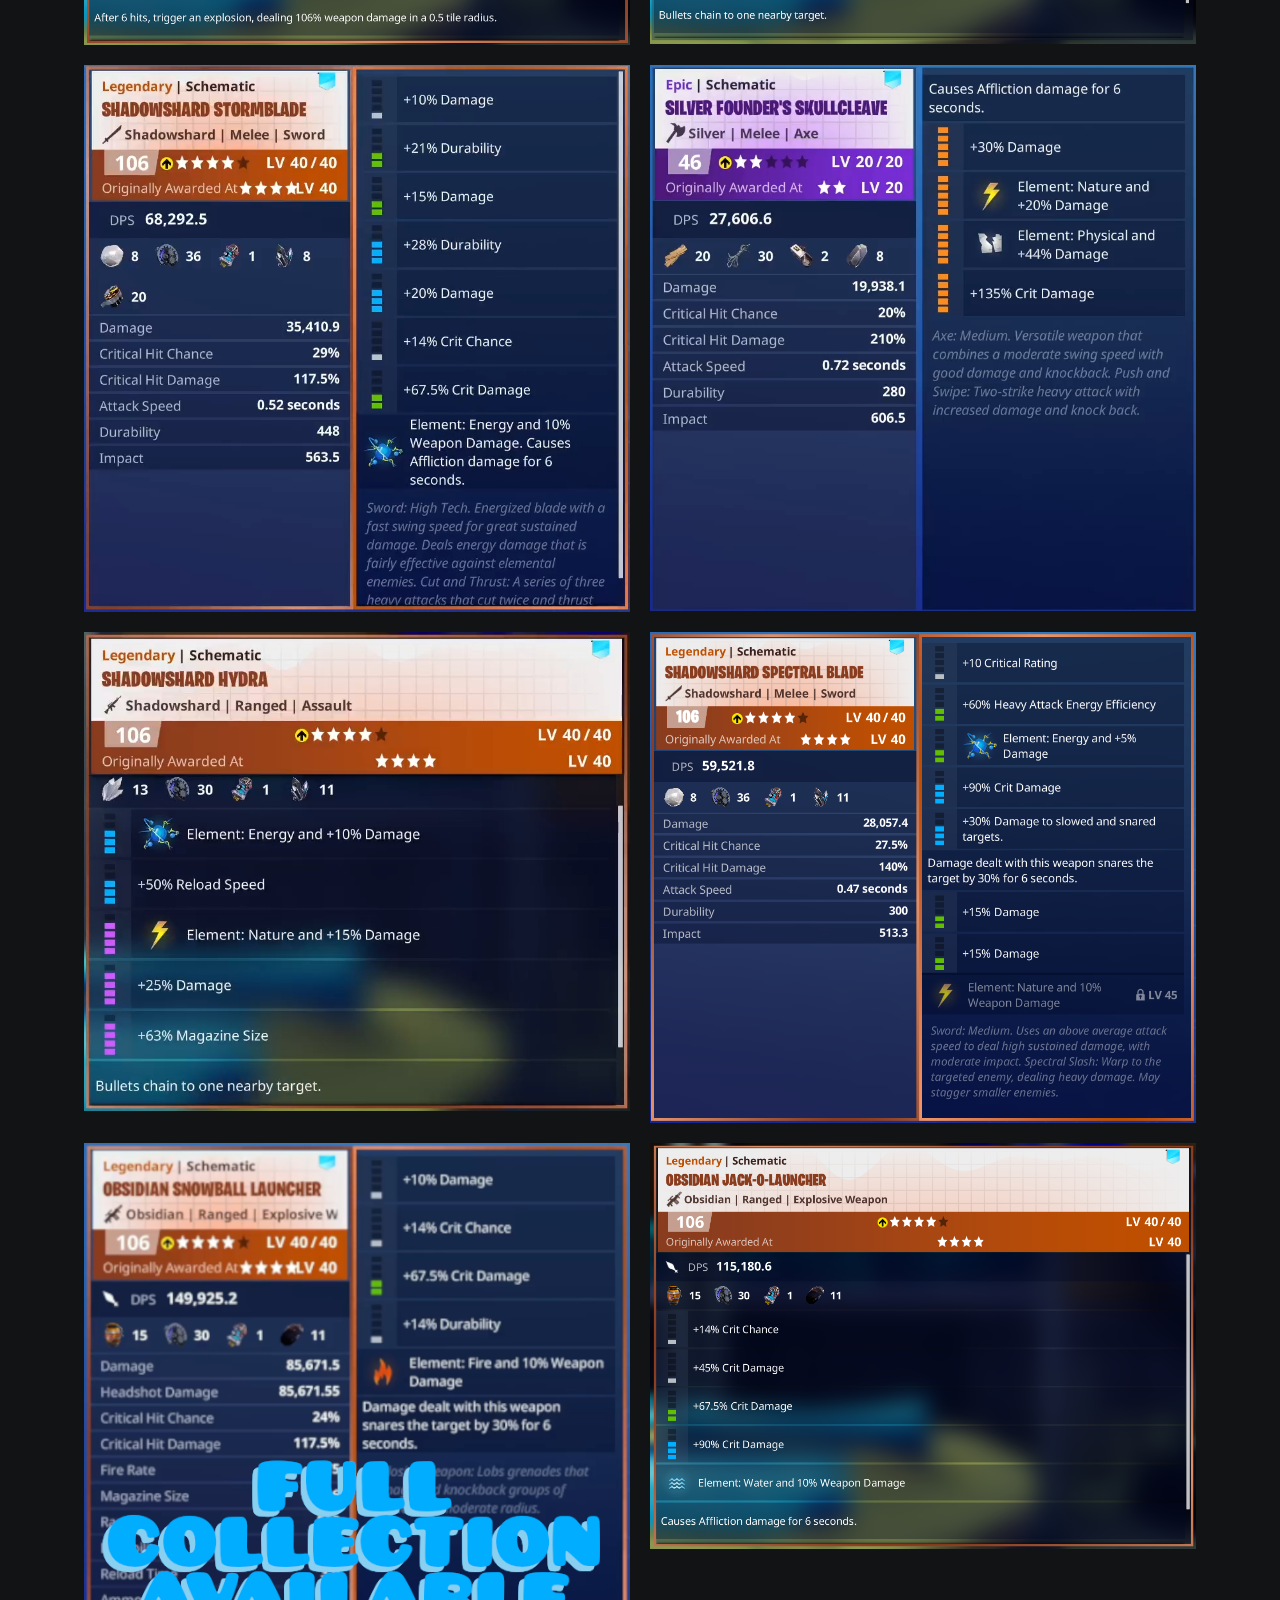
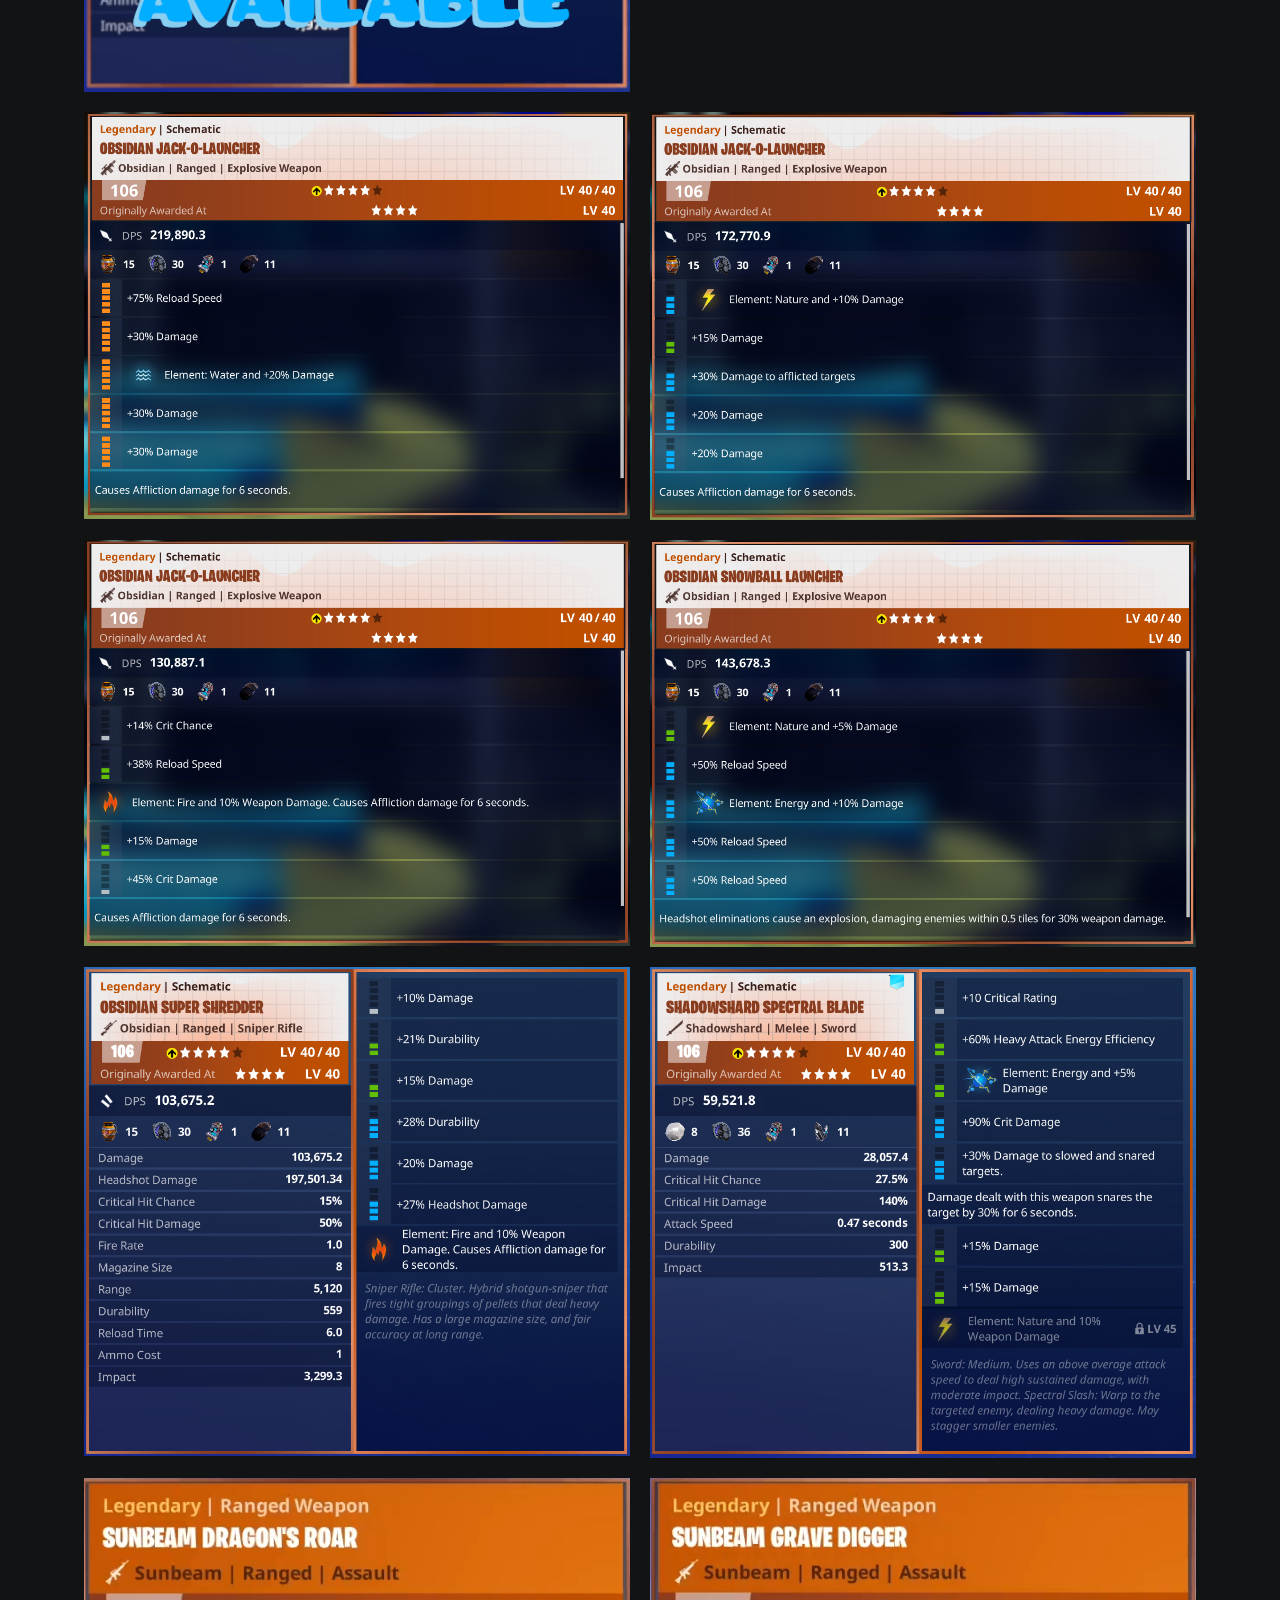
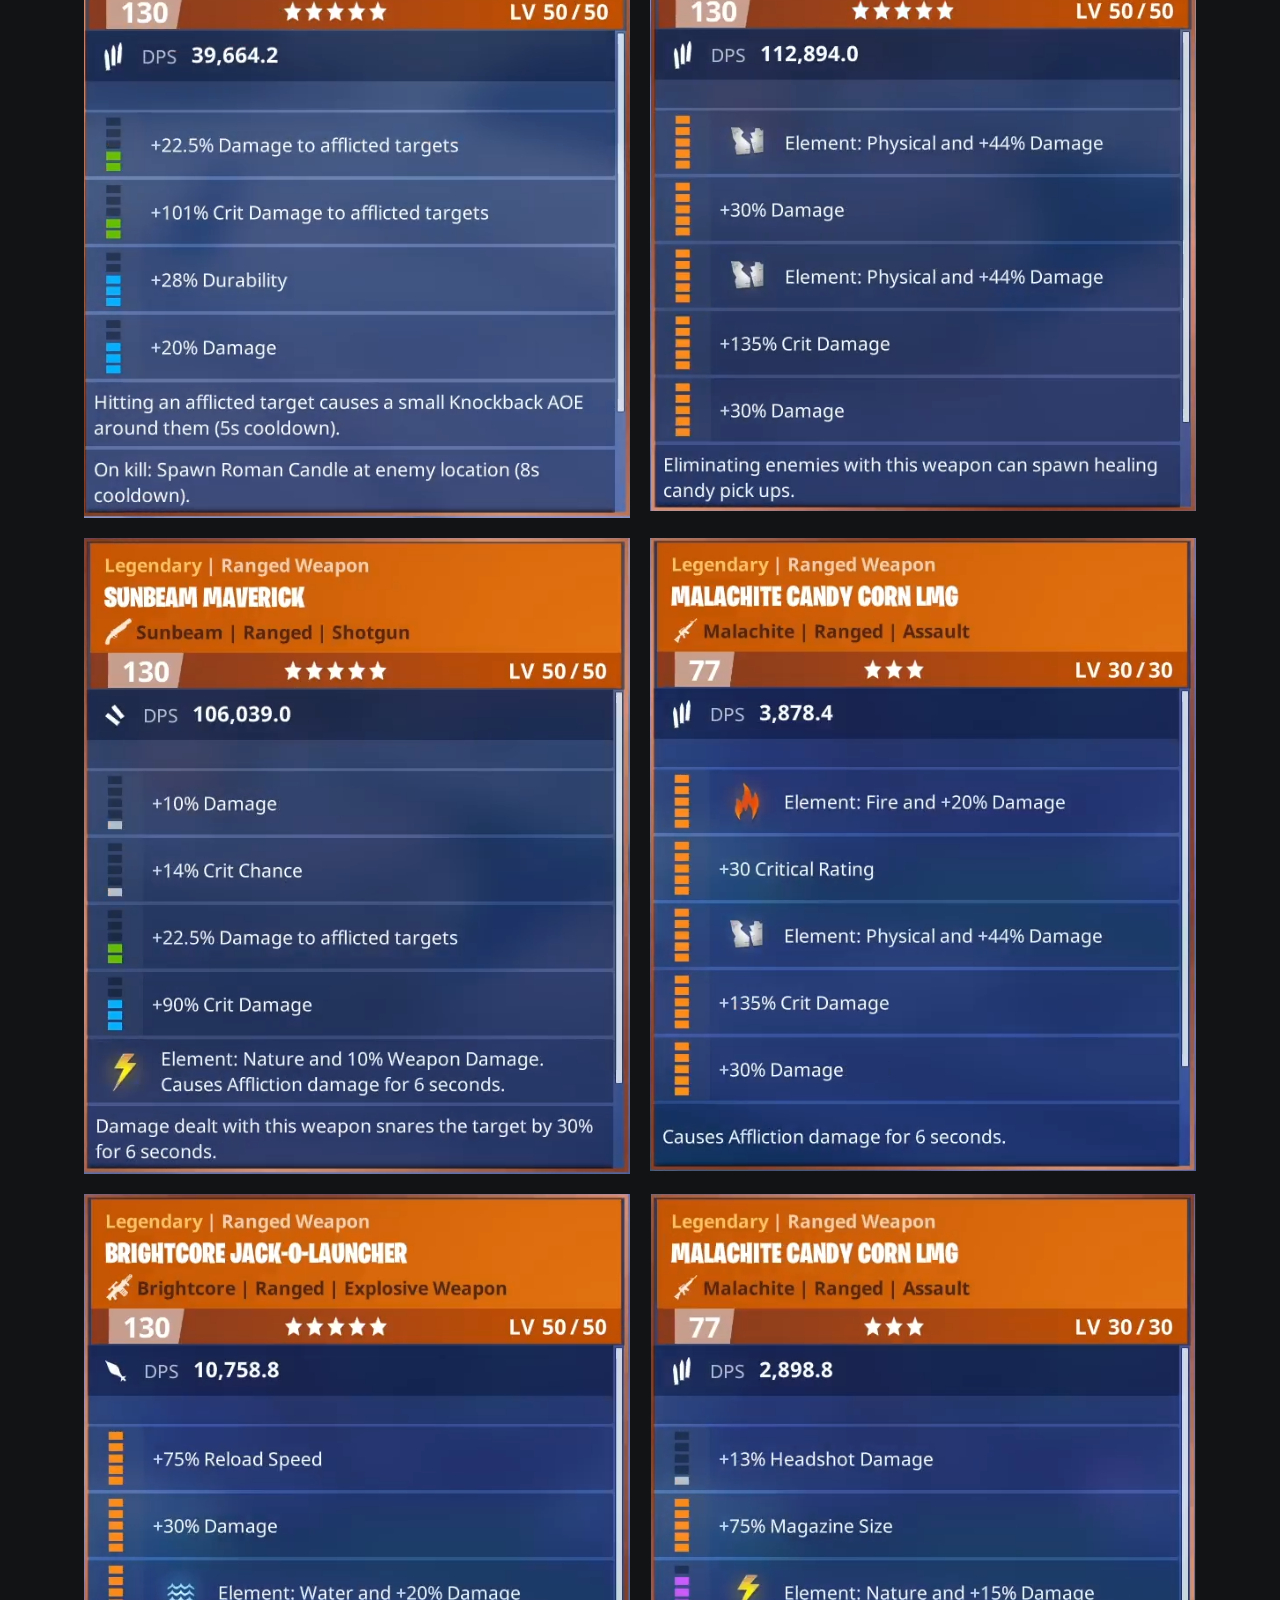
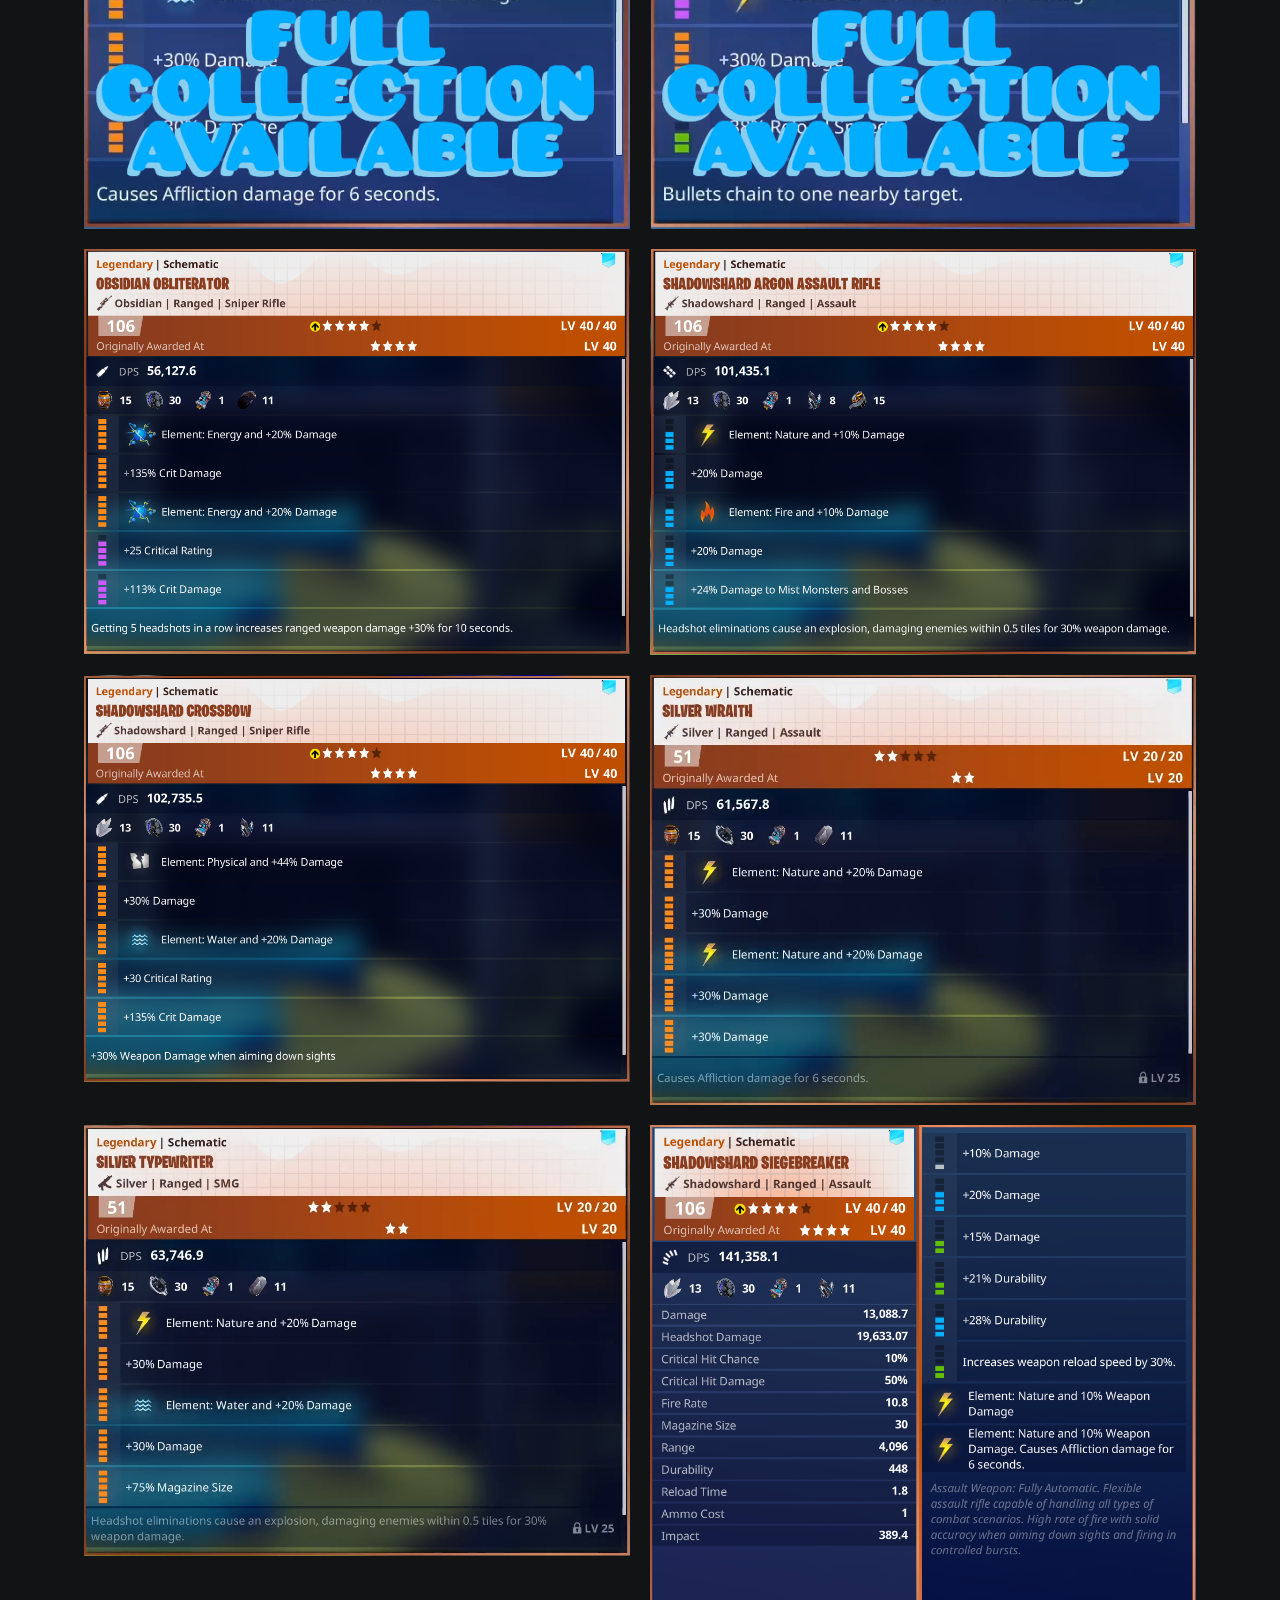
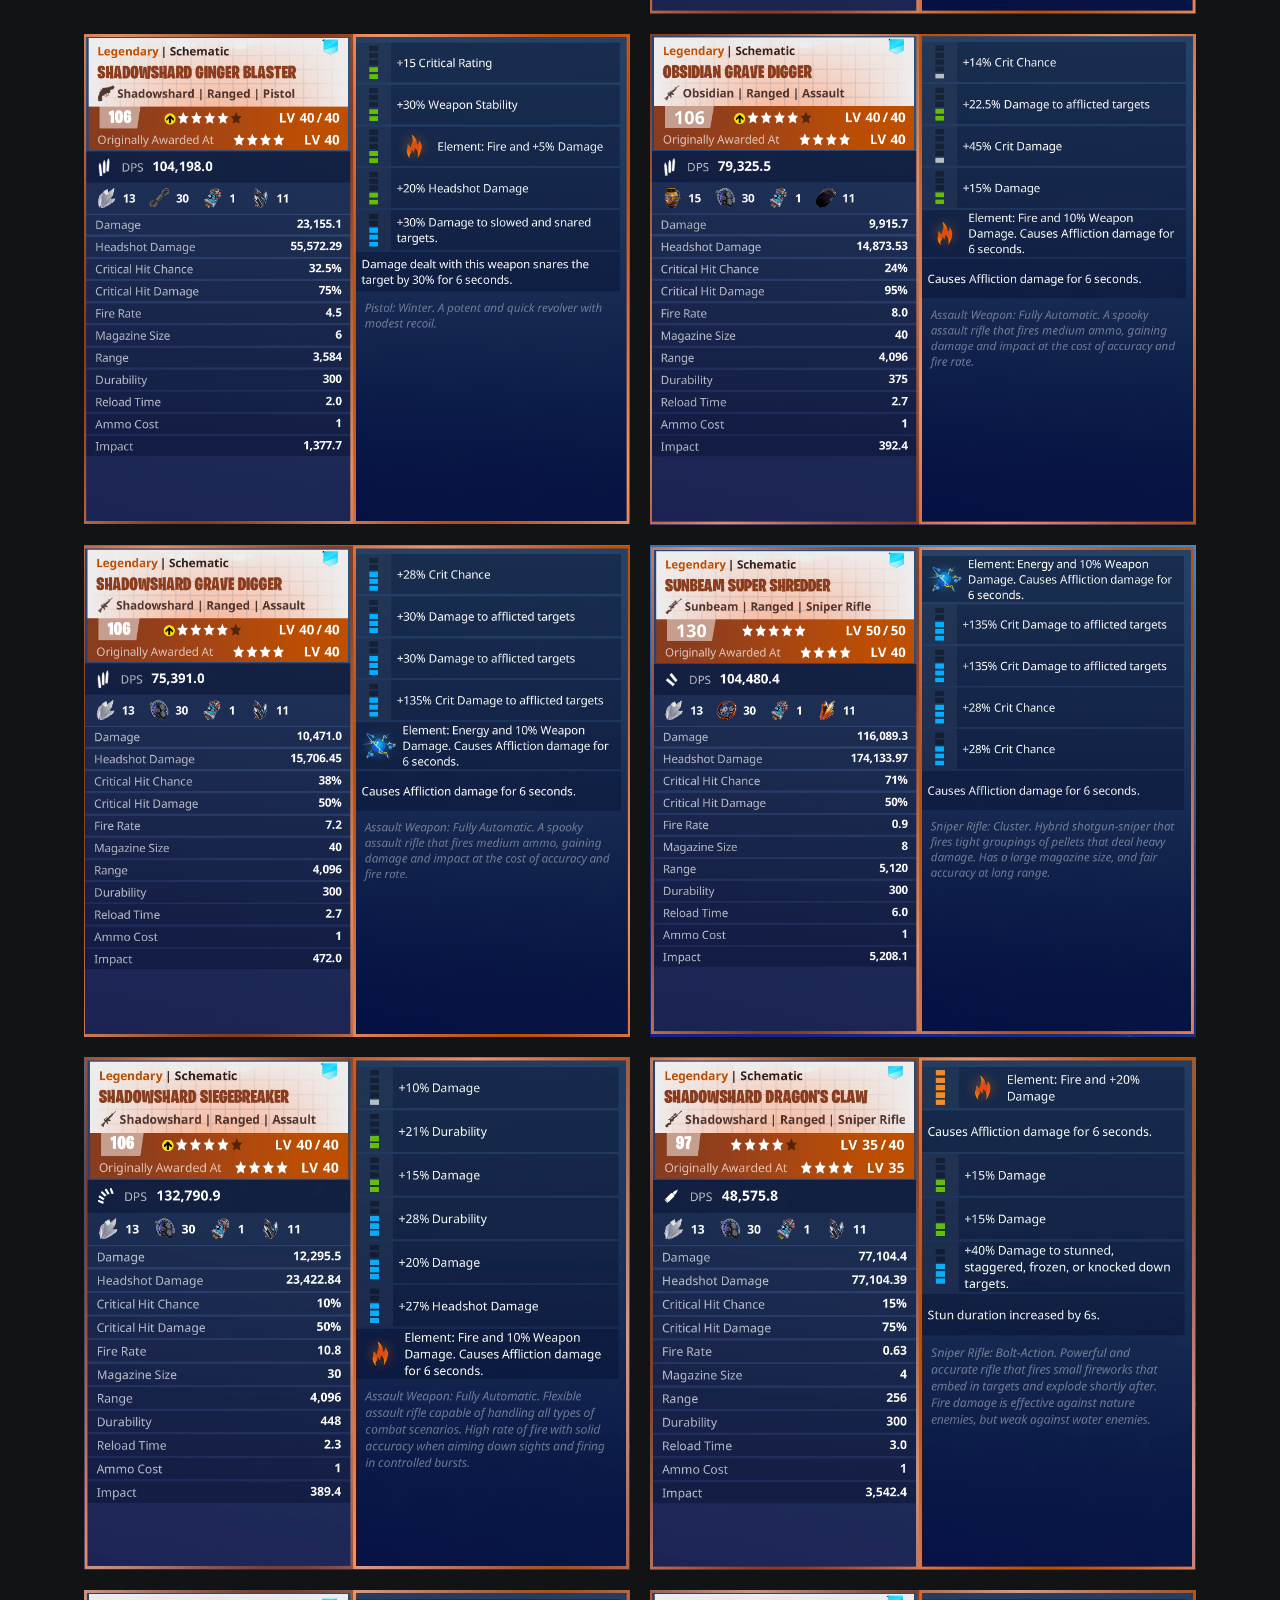
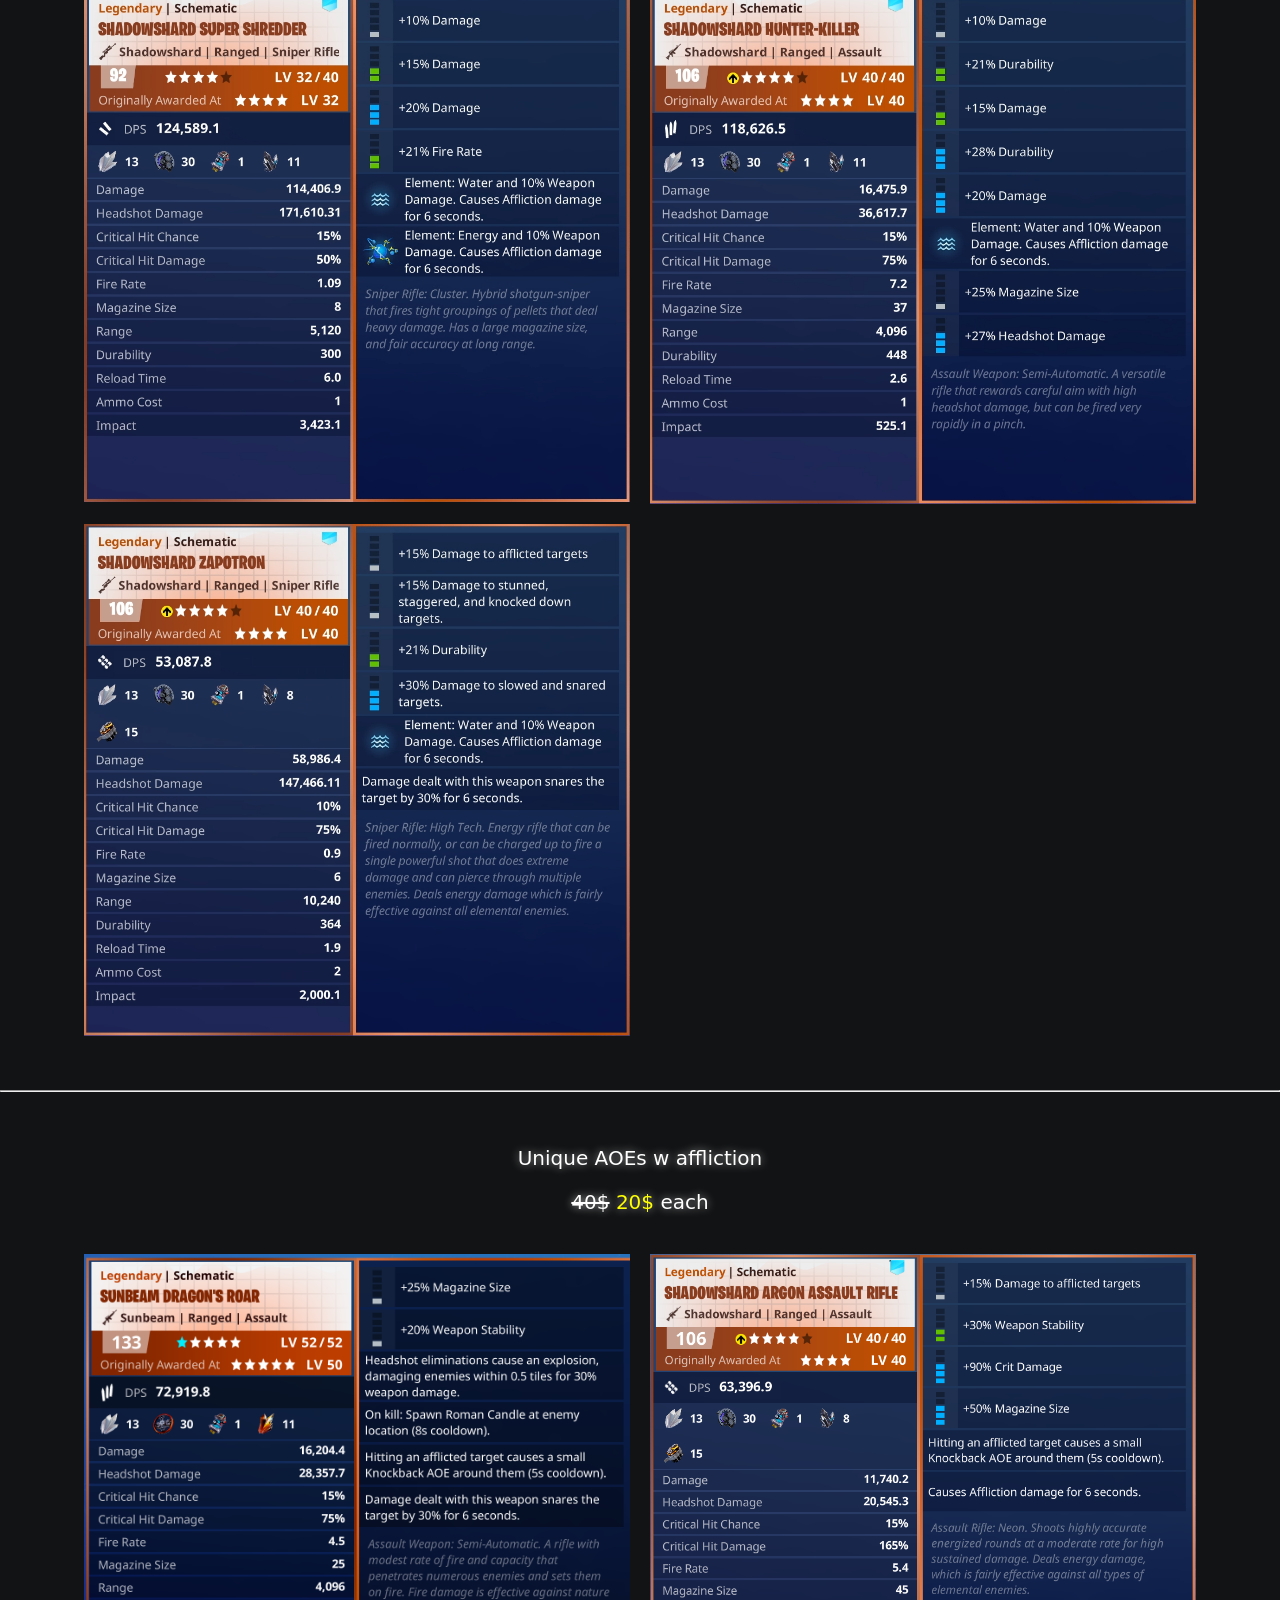
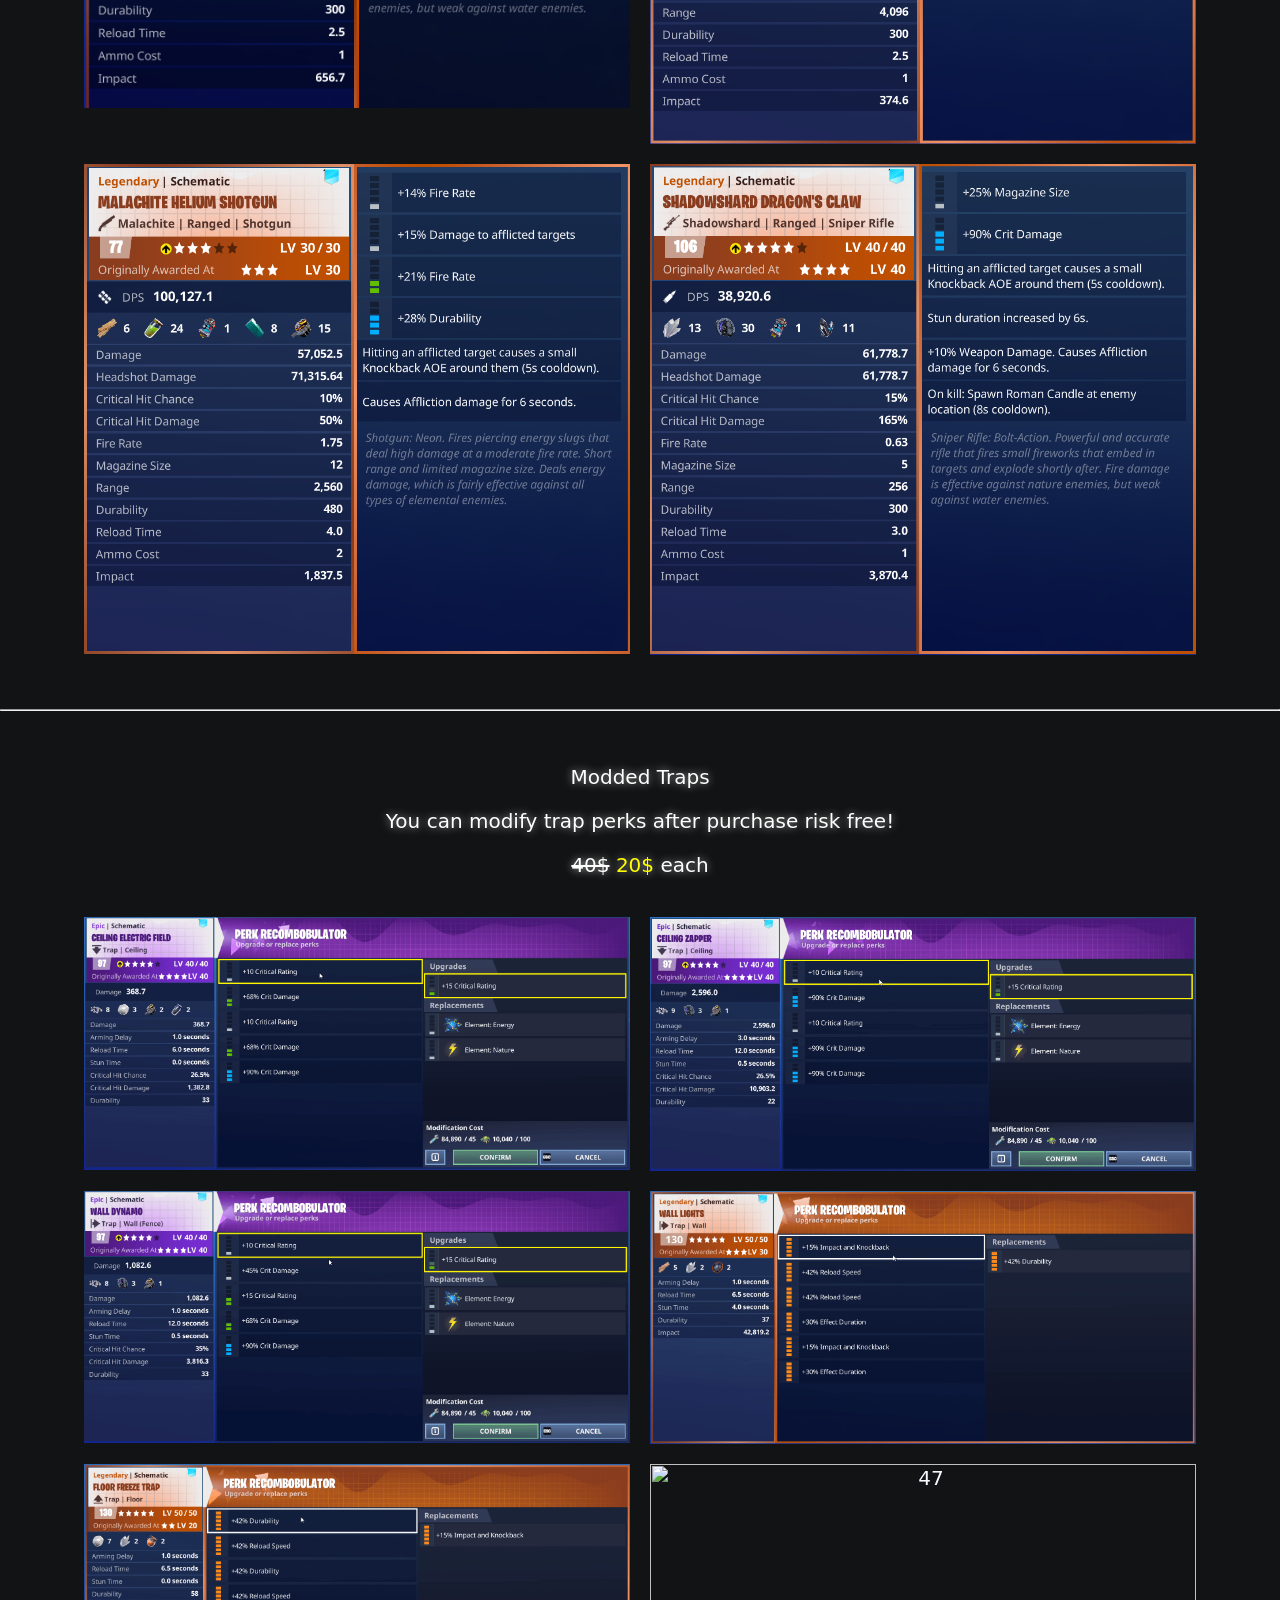
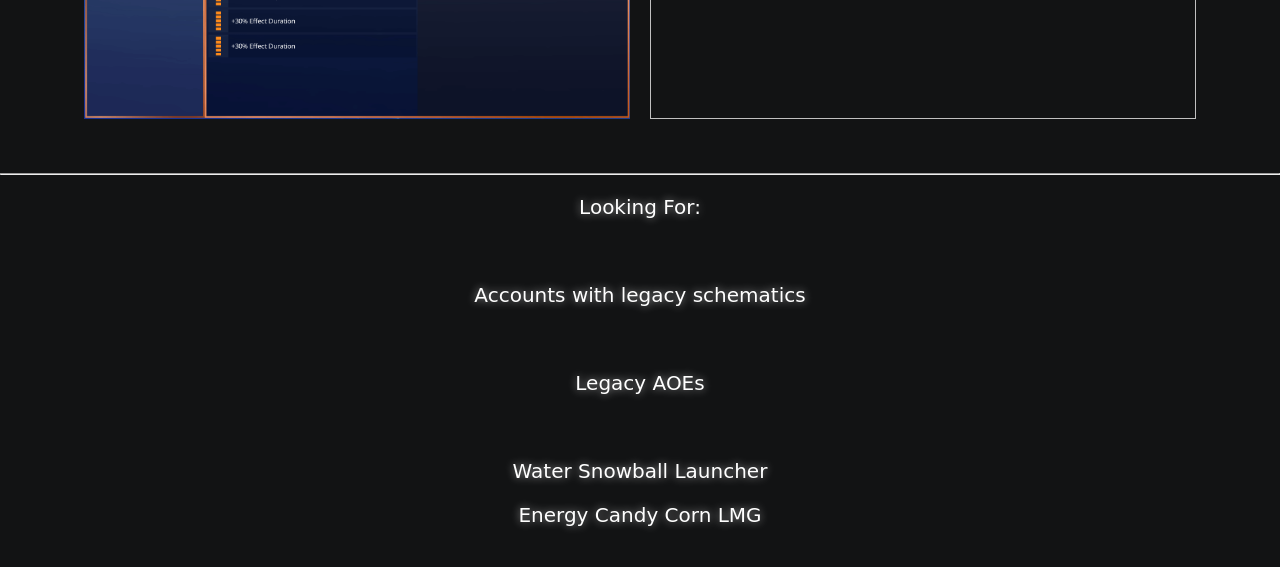
==== commit f87498d0: "update modded traps" ====
--- a/research.html
+++ b/research.html
@@ -117,10 +117,13 @@
     <p>Modded Traps</p>
     <p>You can modify trap perks after purchase risk free!</p>
     <p><s>40$</s><p2 style="color: yellow;"> 20$</p2> each</p>
-    <div class="display-grid">
+    <div class="display-grid" style="grid-template-columns: repeat(2, 1fr);">
       <img class="research" src="media/37.gif" alt="37">
       <img class="research" src="media/38.gif" alt="38">
       <img class="research" src="media/39.gif" alt="39">
+      <img class="research" src="media/45.gif" alt="45">
+      <img class="research" src="media/46.gif" alt="46">
+      <img class="research" src="media/47.gif" alt="47">
     </div>
     <br>
     <hr>
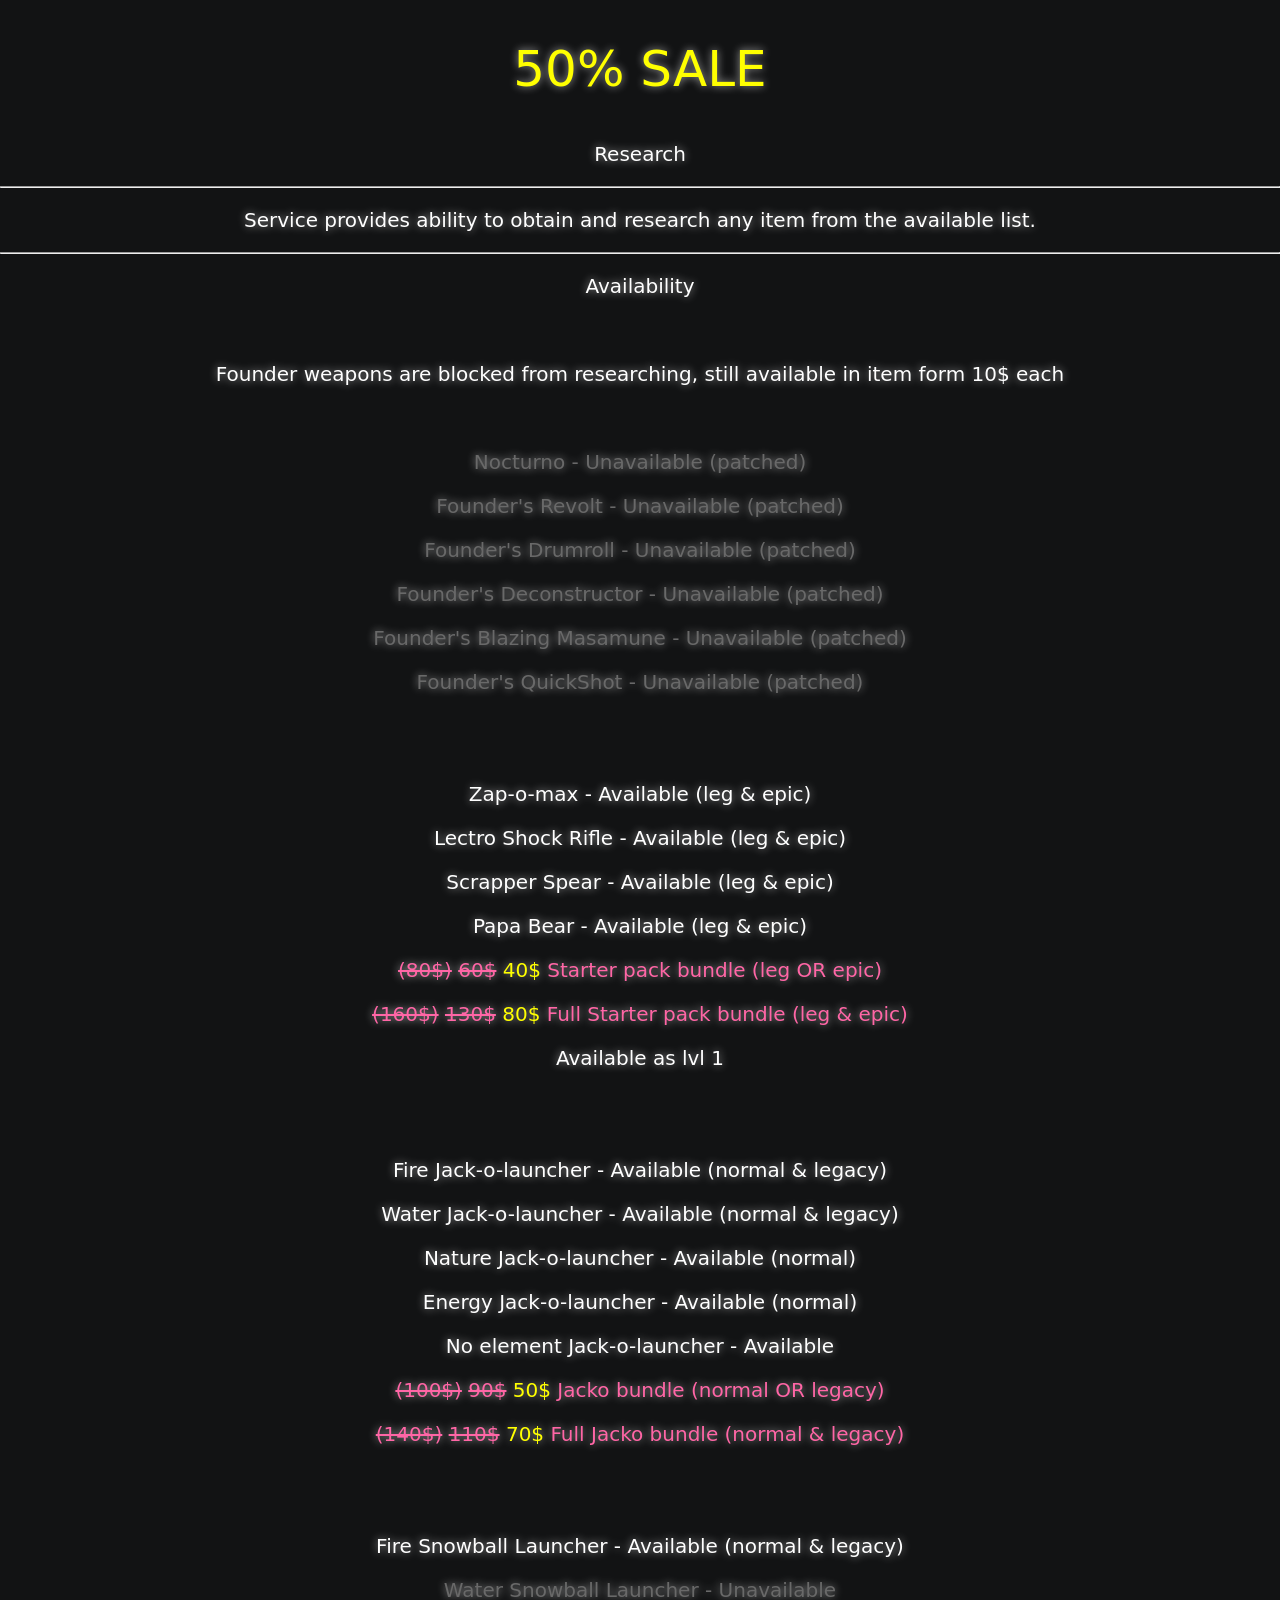
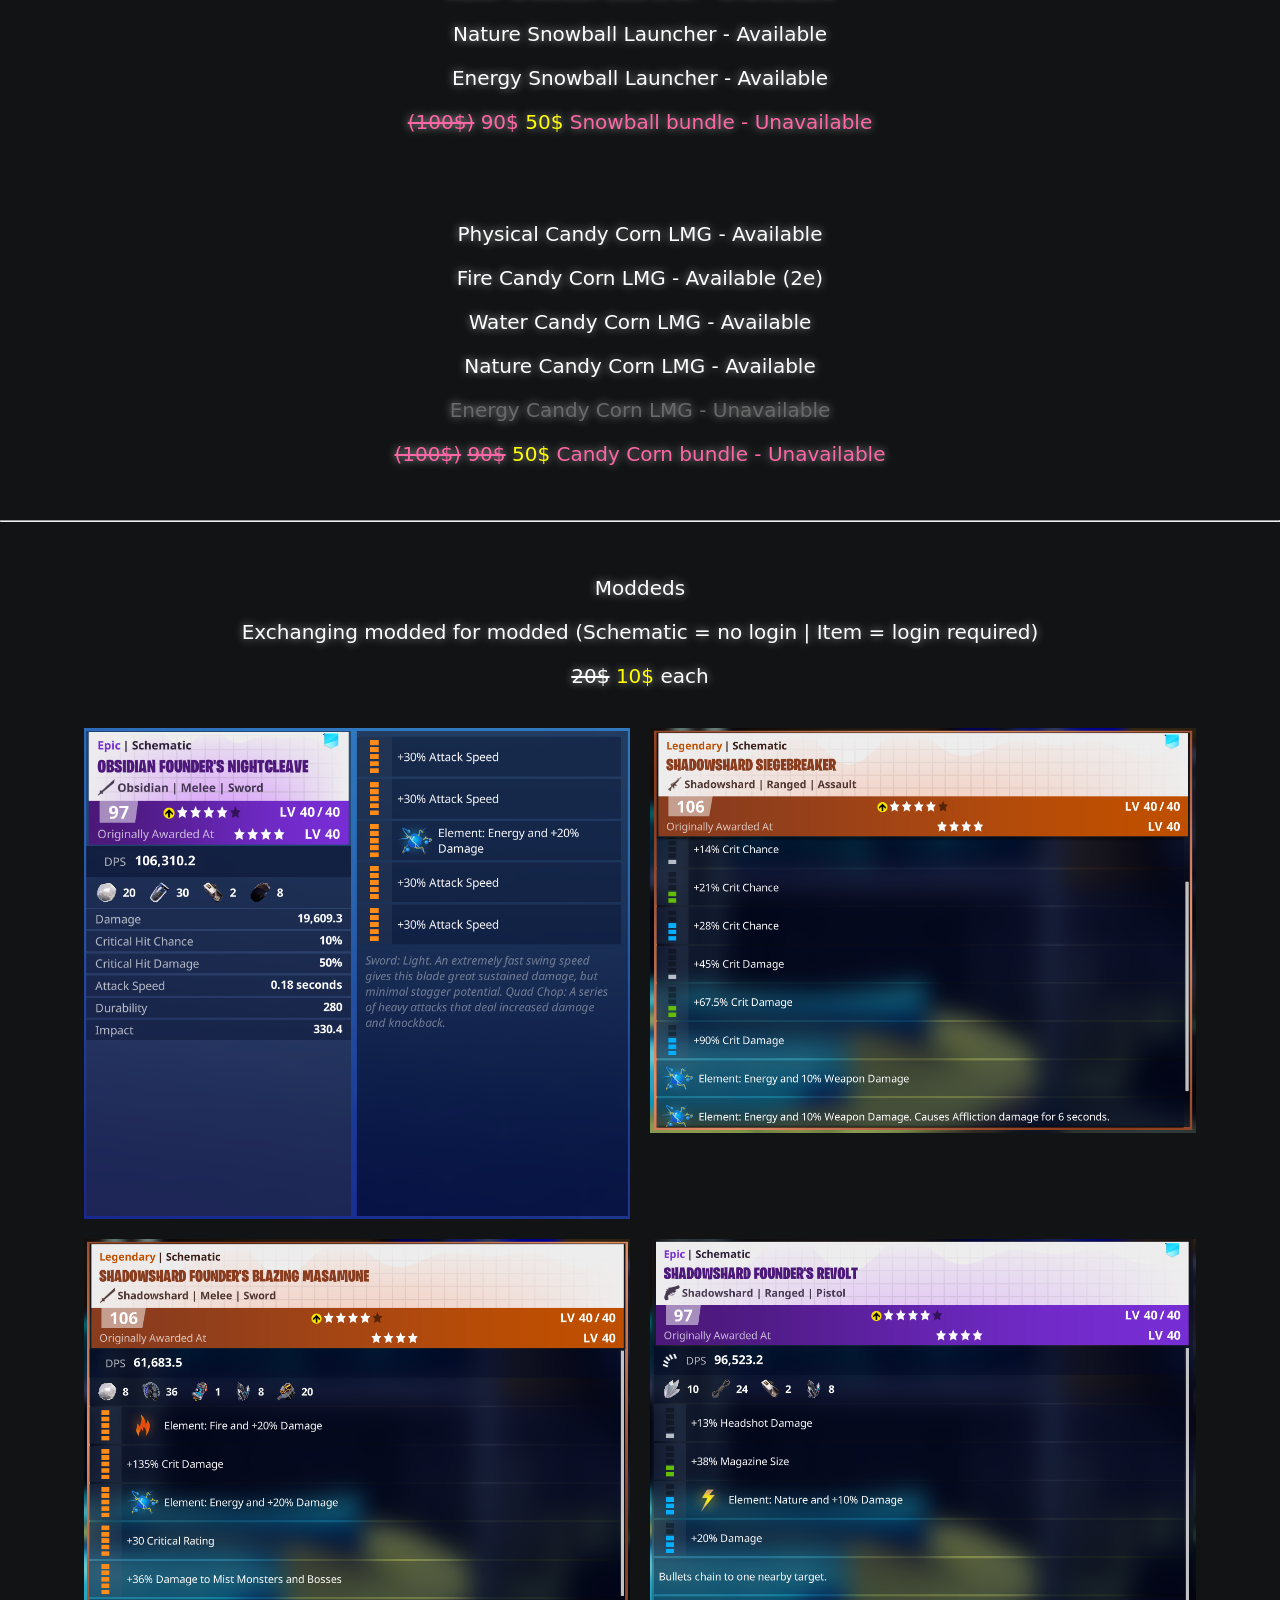
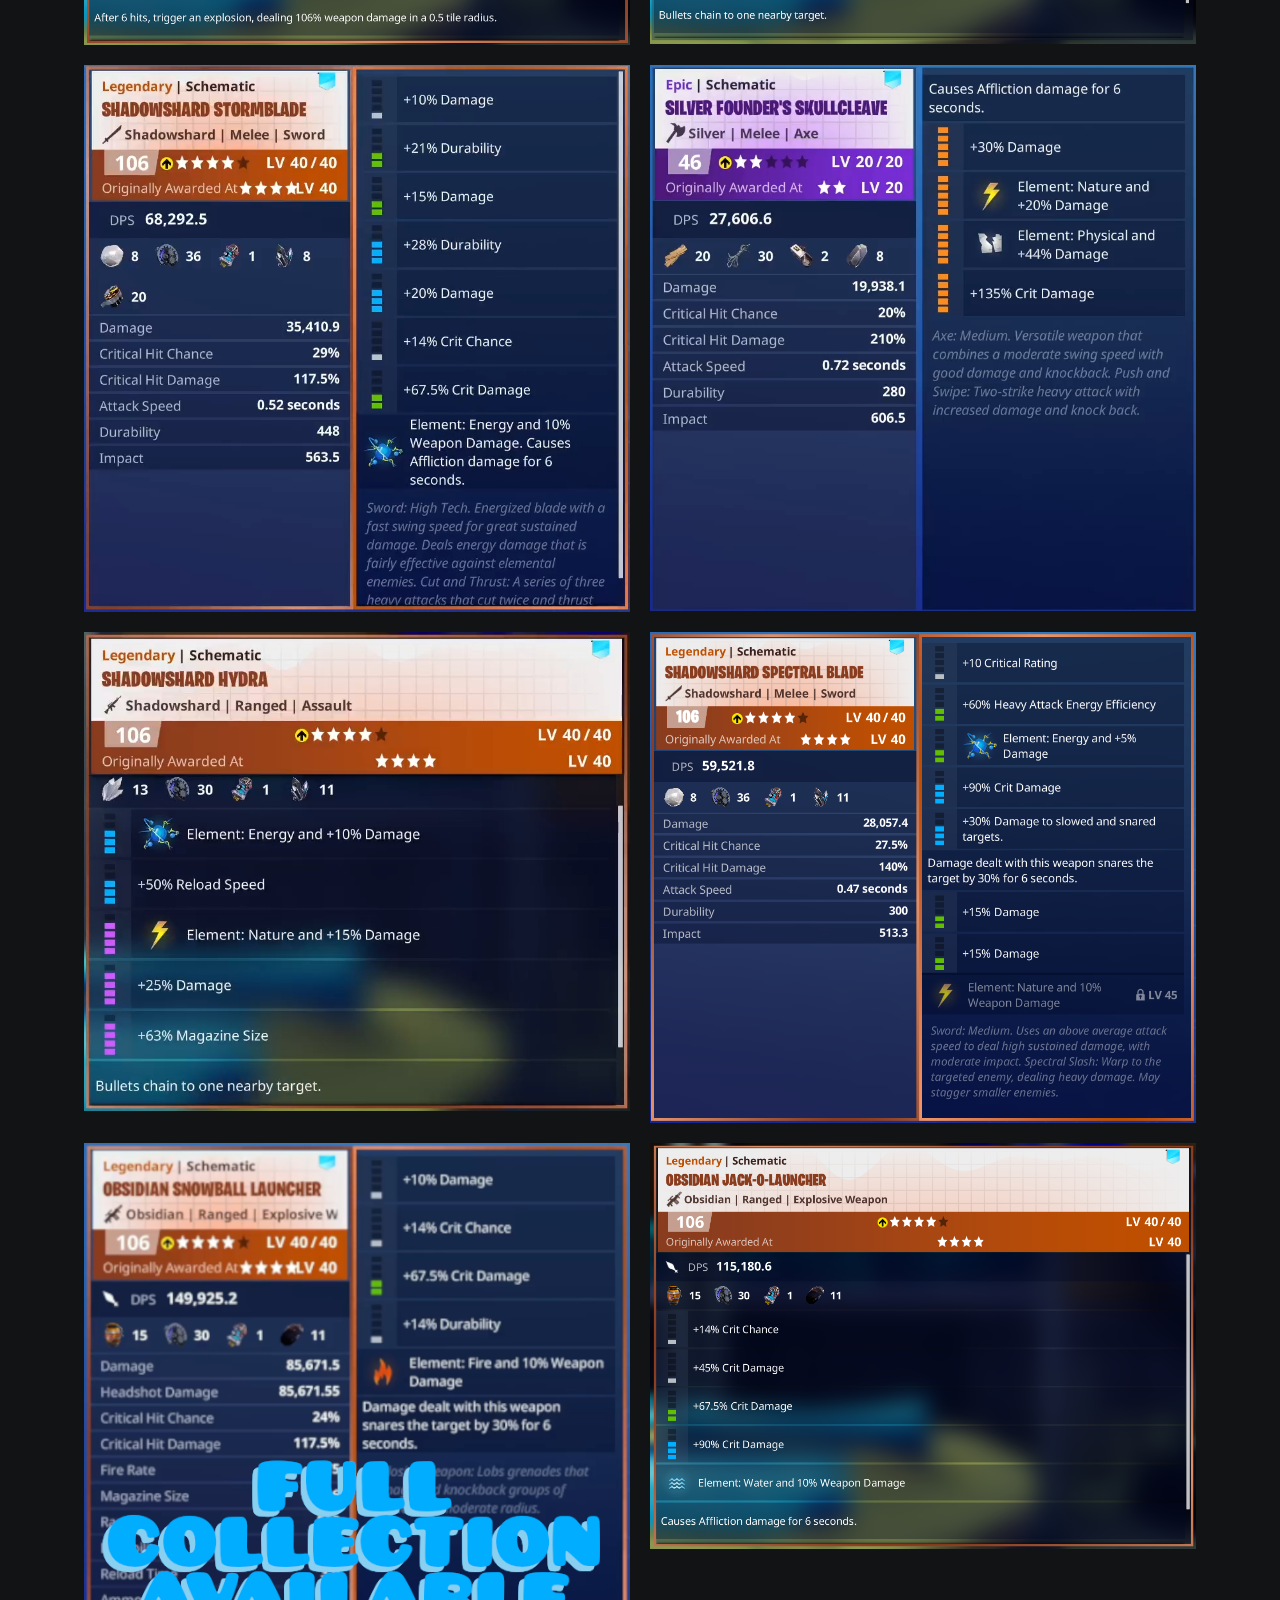
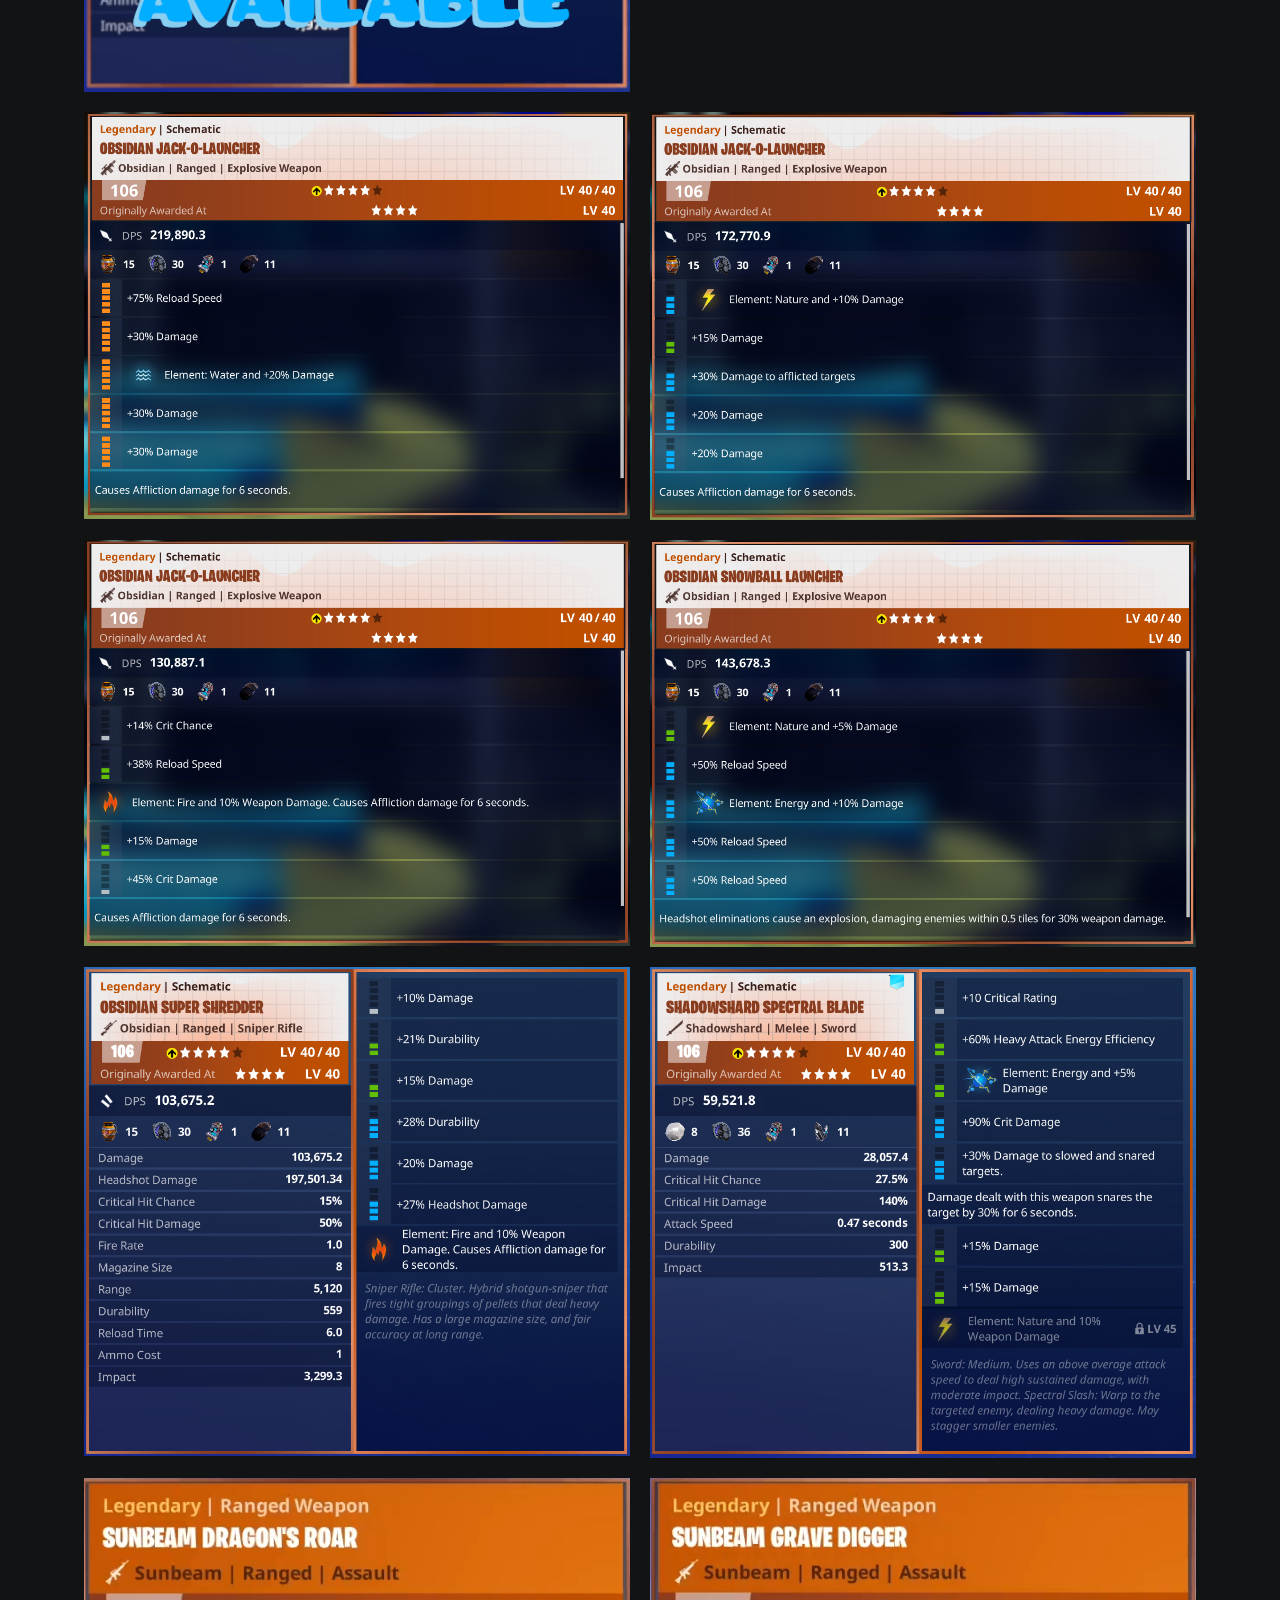
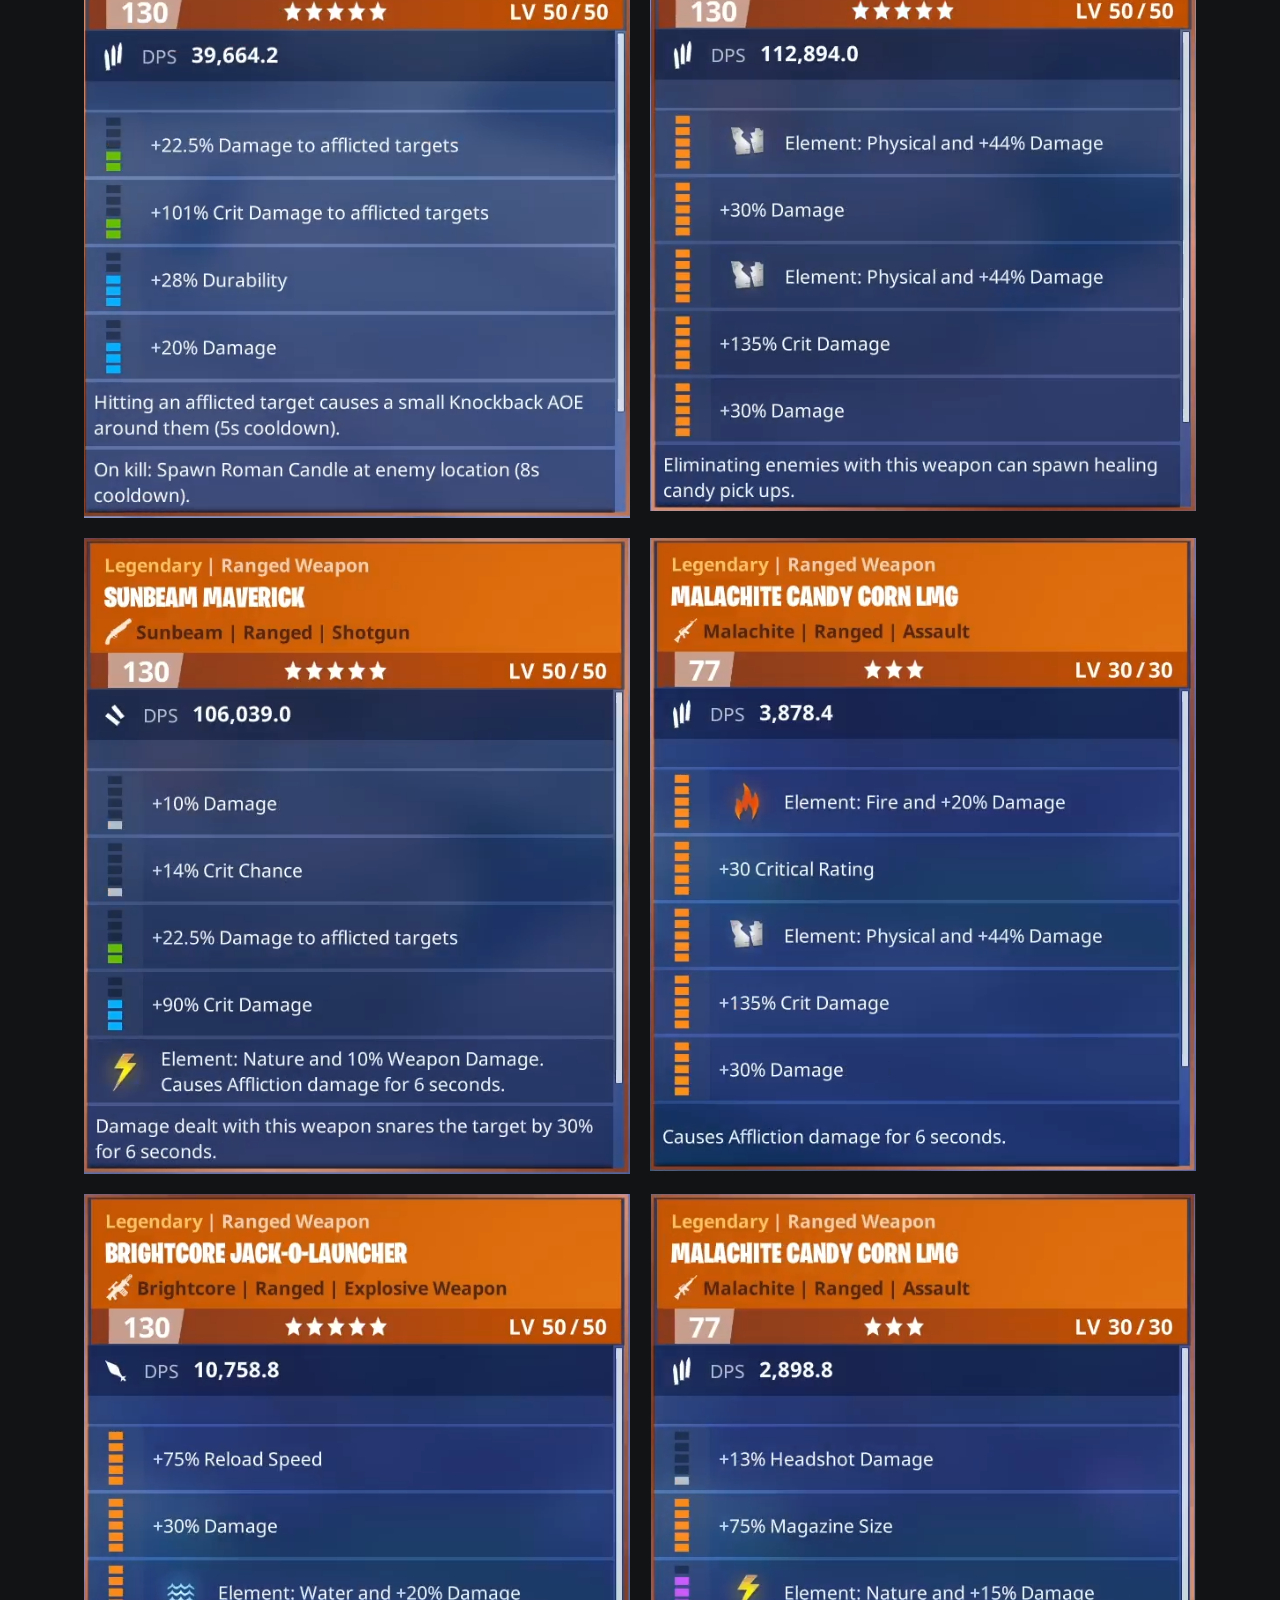
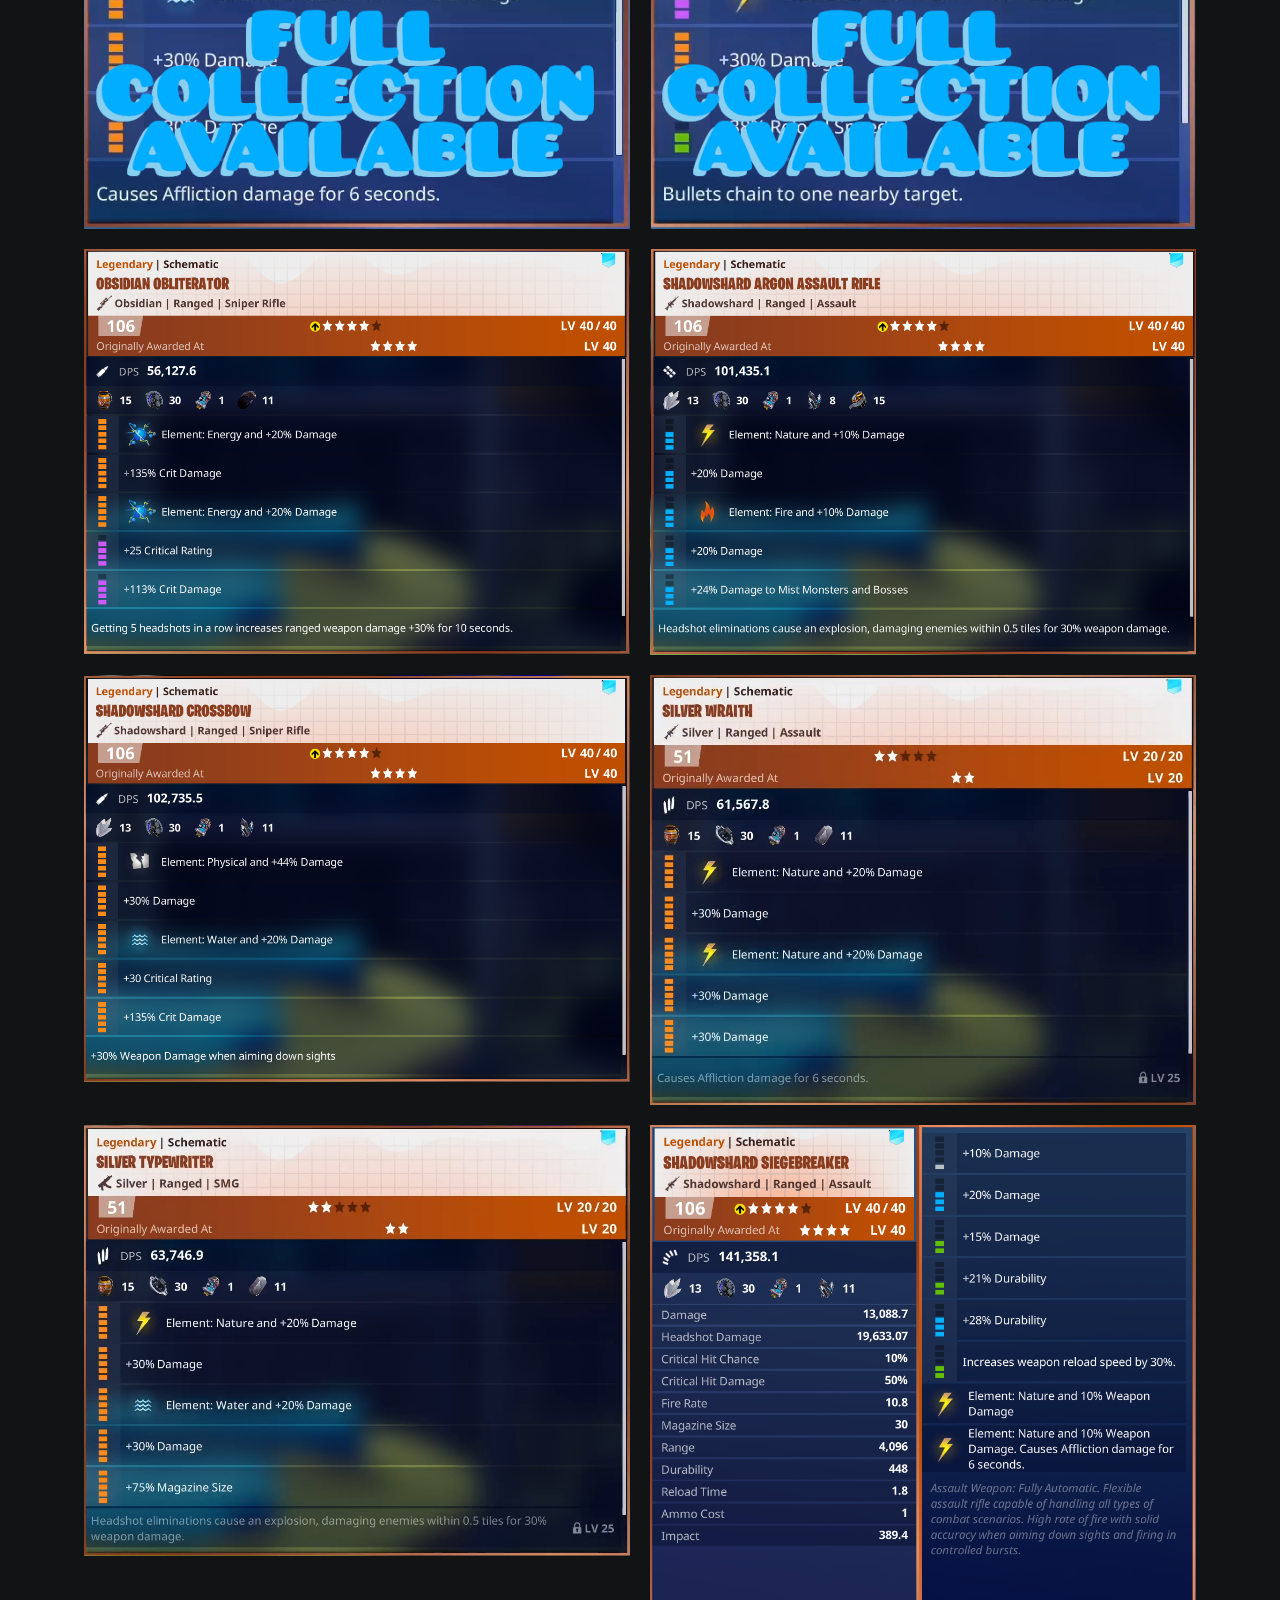
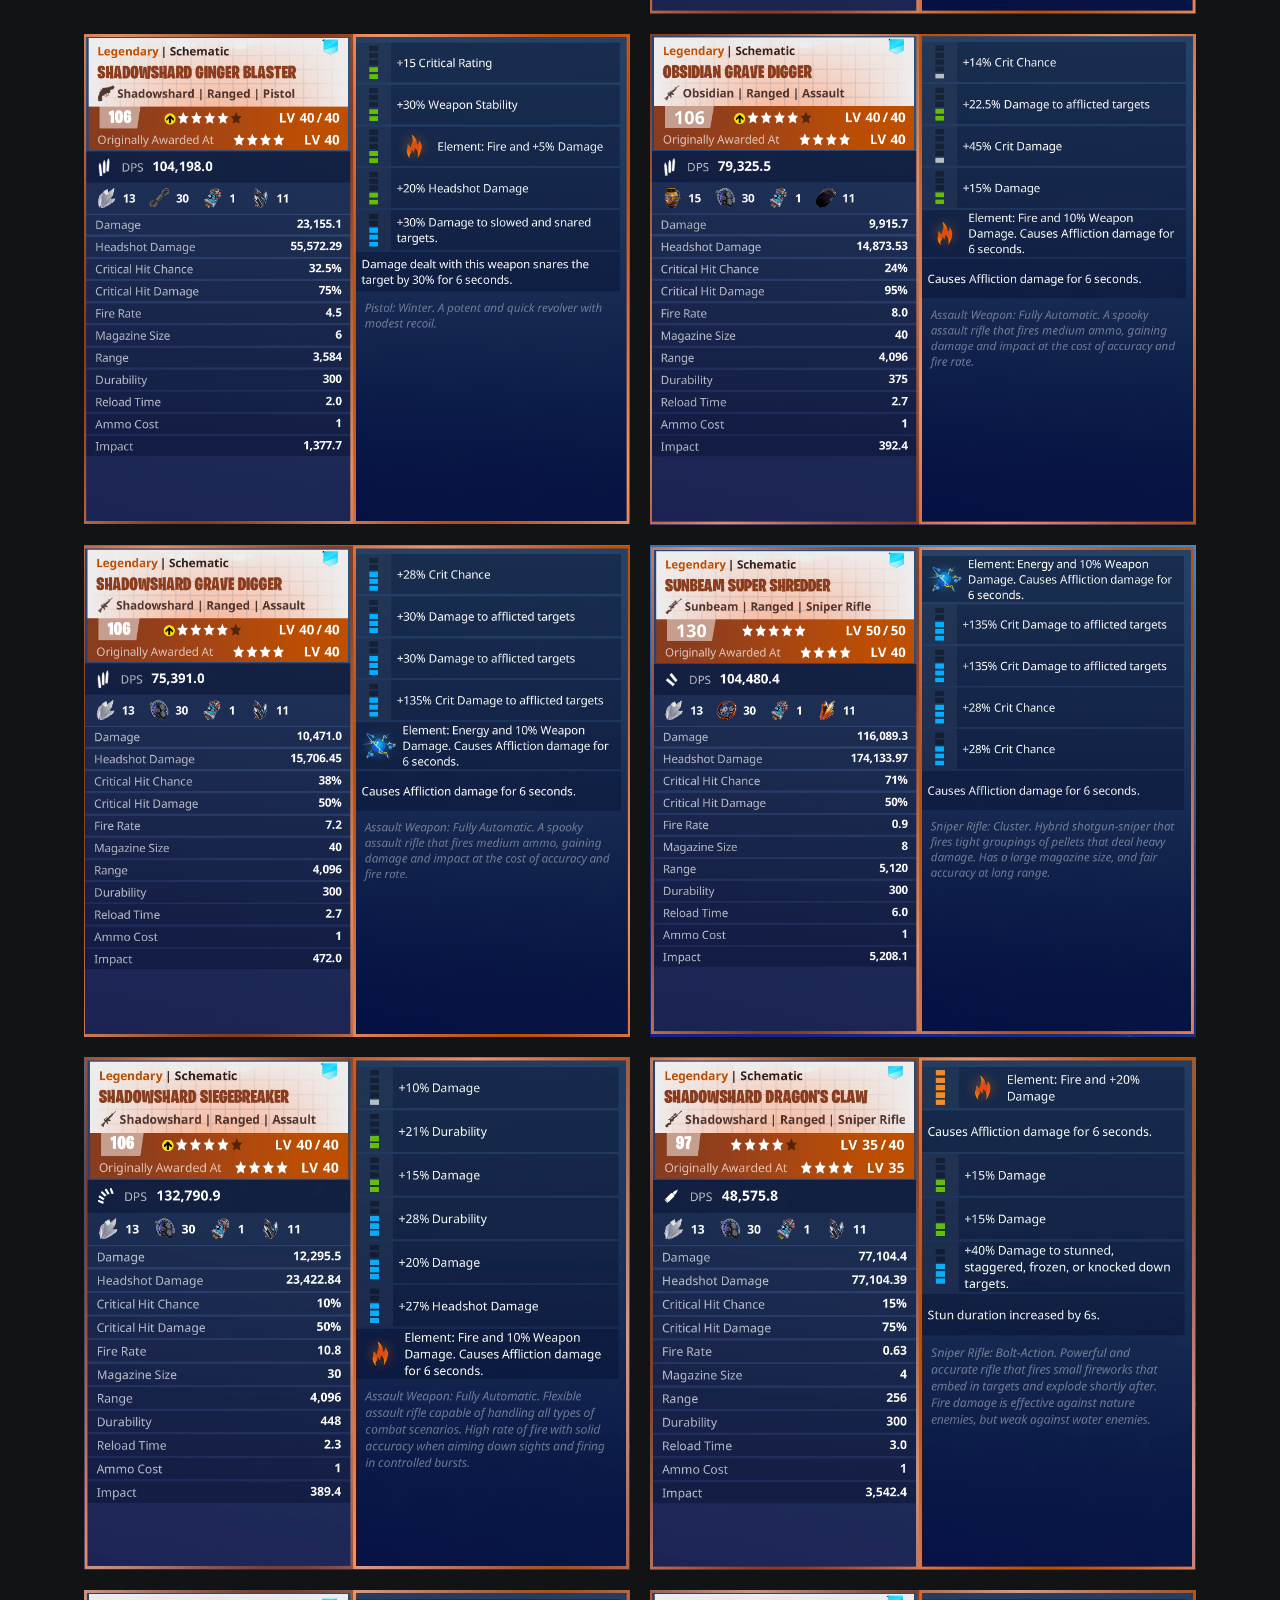
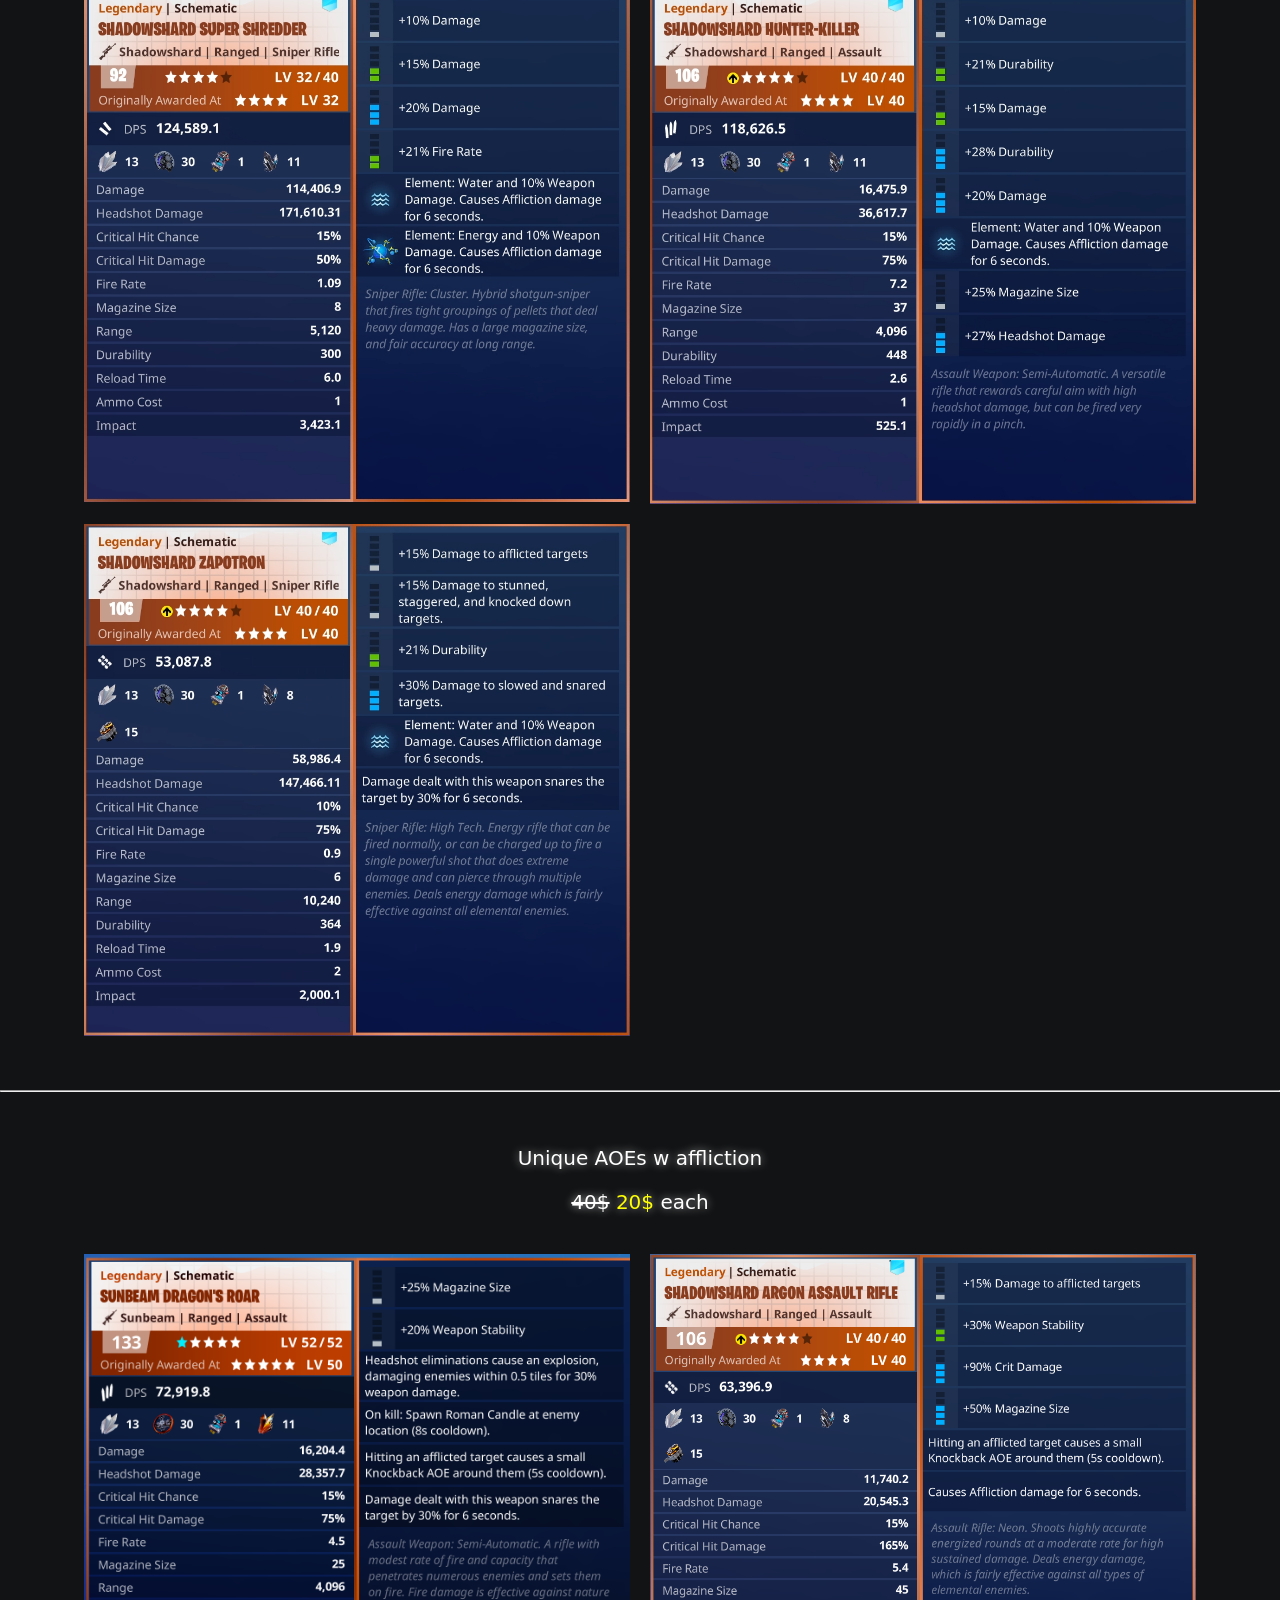
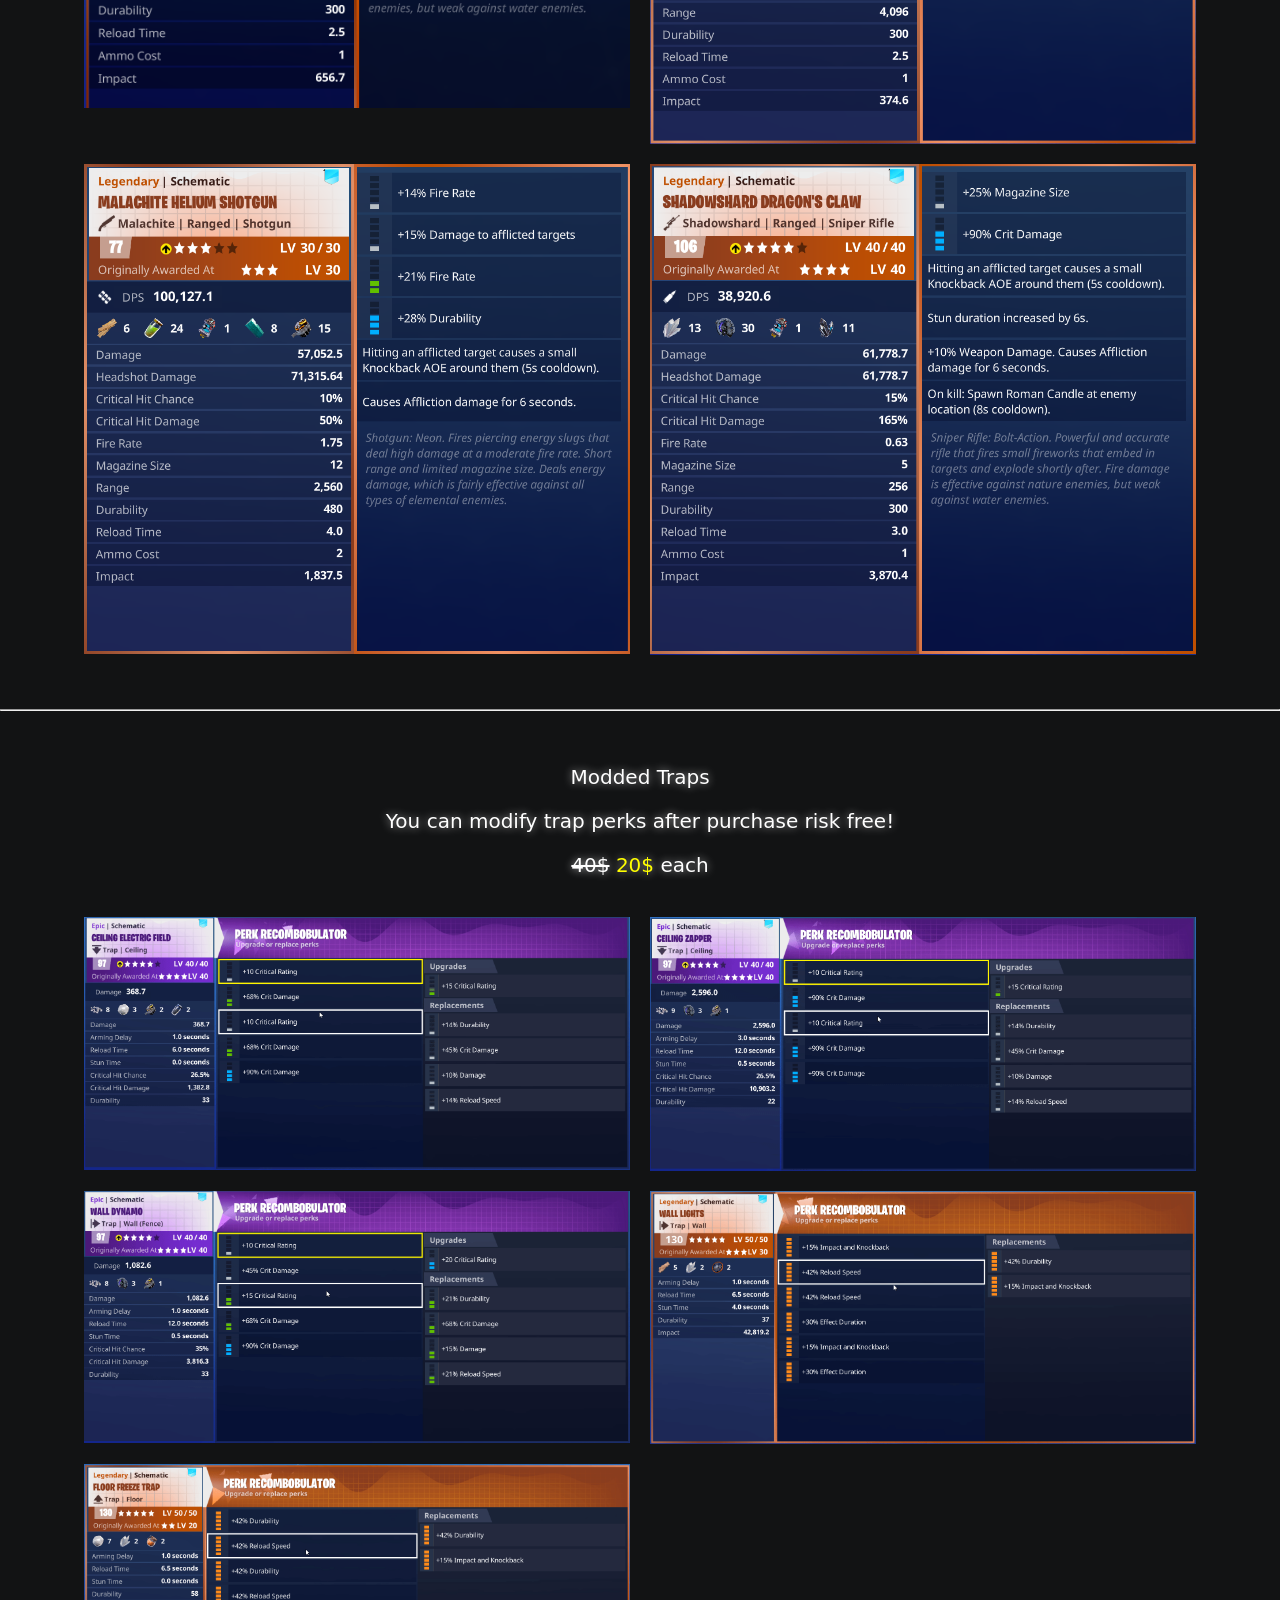
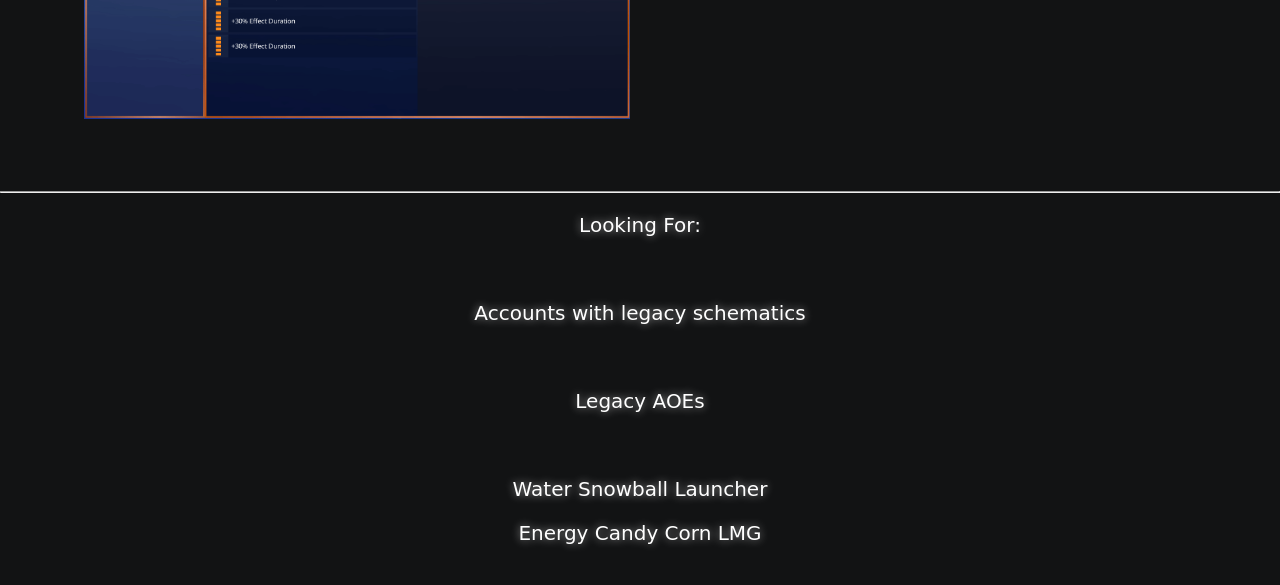
==== commit fbdfd718: "fix gif 2 mp4" ====
--- a/research.html
+++ b/research.html
@@ -123,7 +123,7 @@
       <img class="research" src="media/39.gif" alt="39">
       <img class="research" src="media/45.gif" alt="45">
       <img class="research" src="media/46.gif" alt="46">
-      <img class="research" src="media/47.gif" alt="47">
+      <video class="research" src="media/47.mp4" alt="47" autoplay loop>
     </div>
     <br>
     <hr>
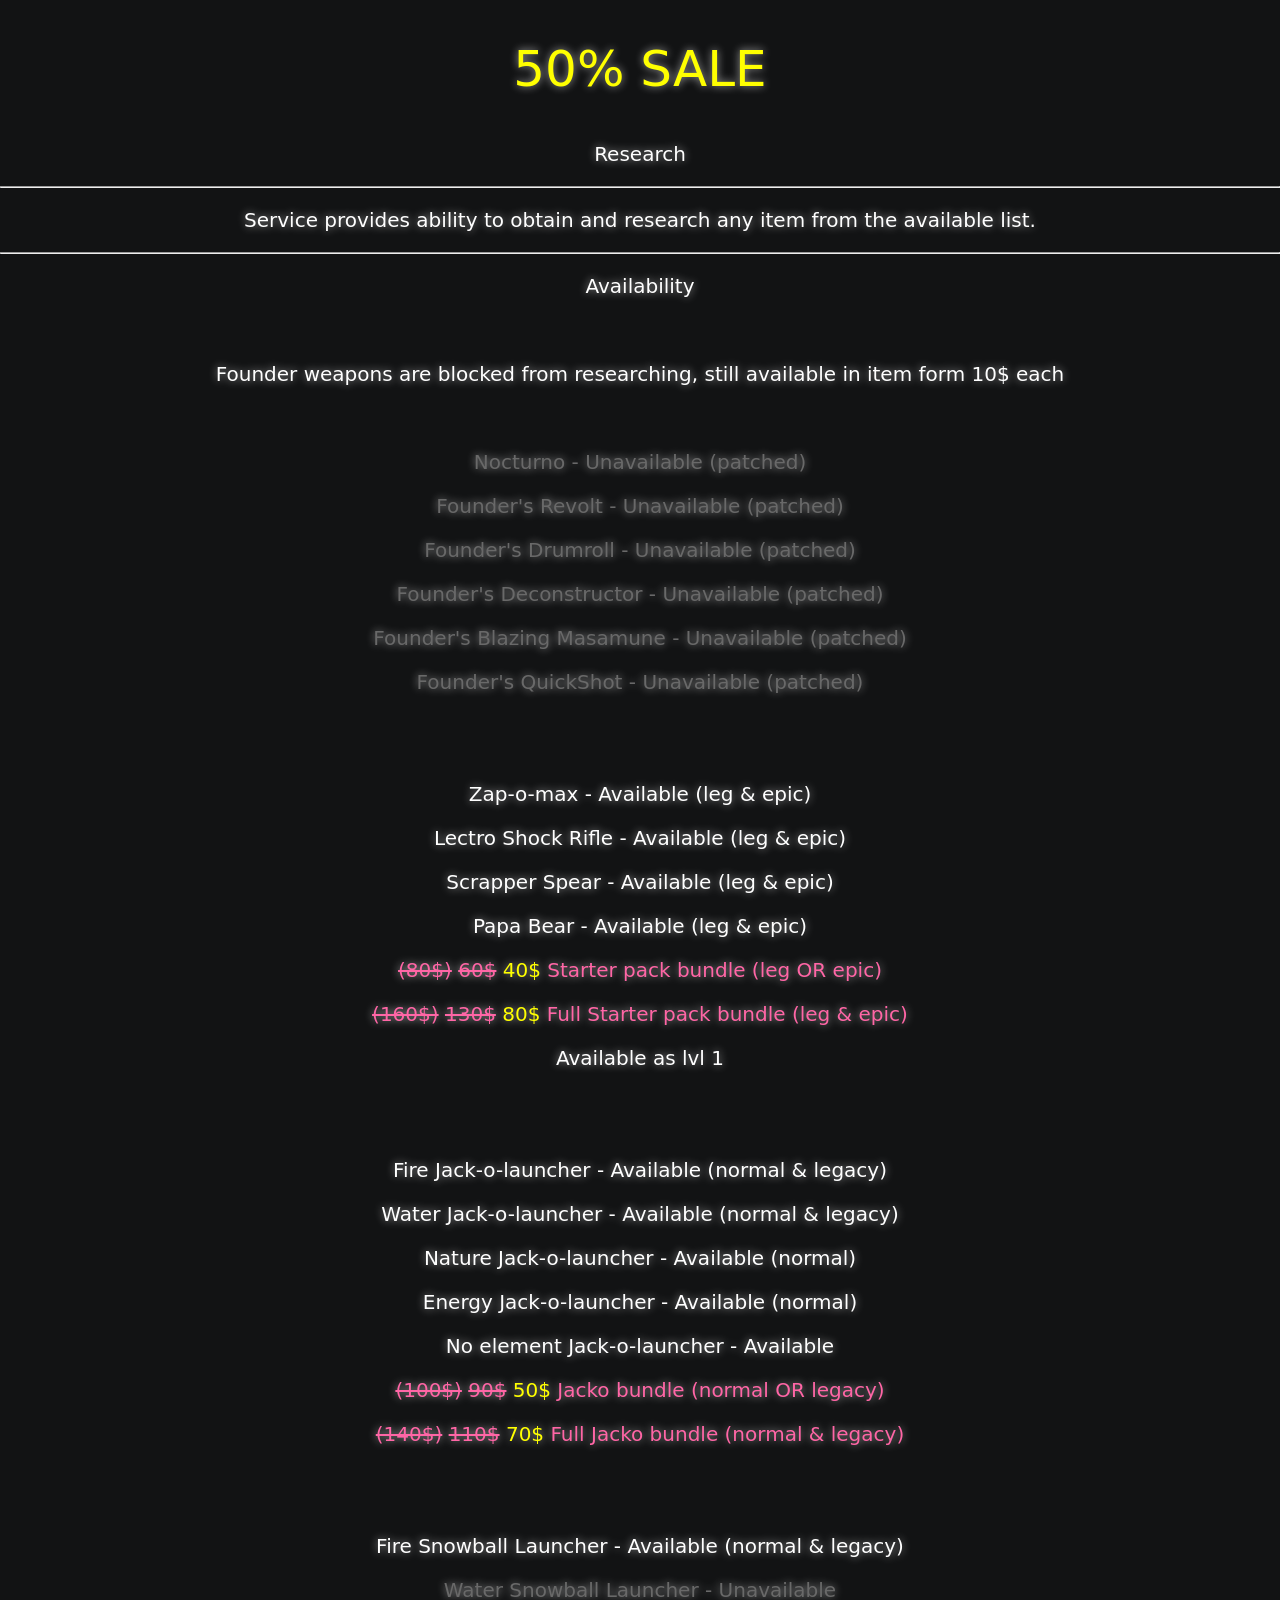
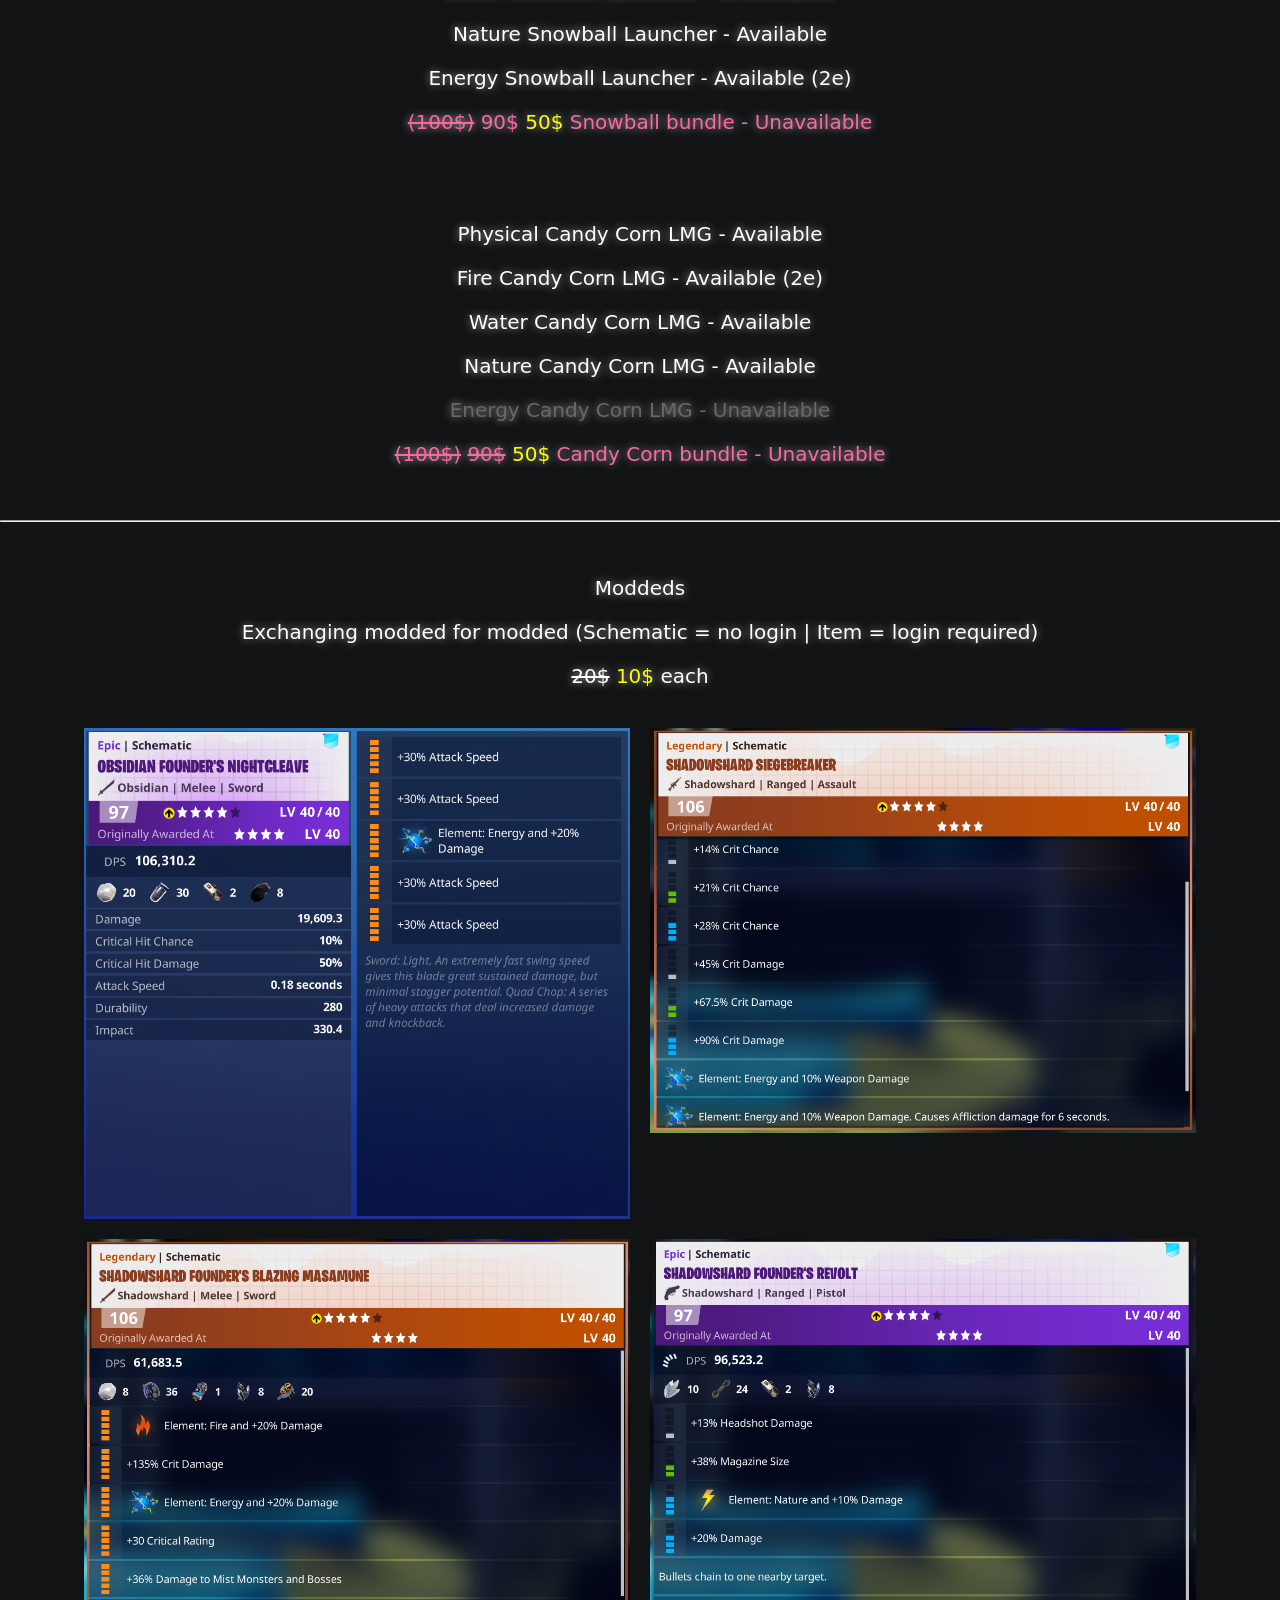
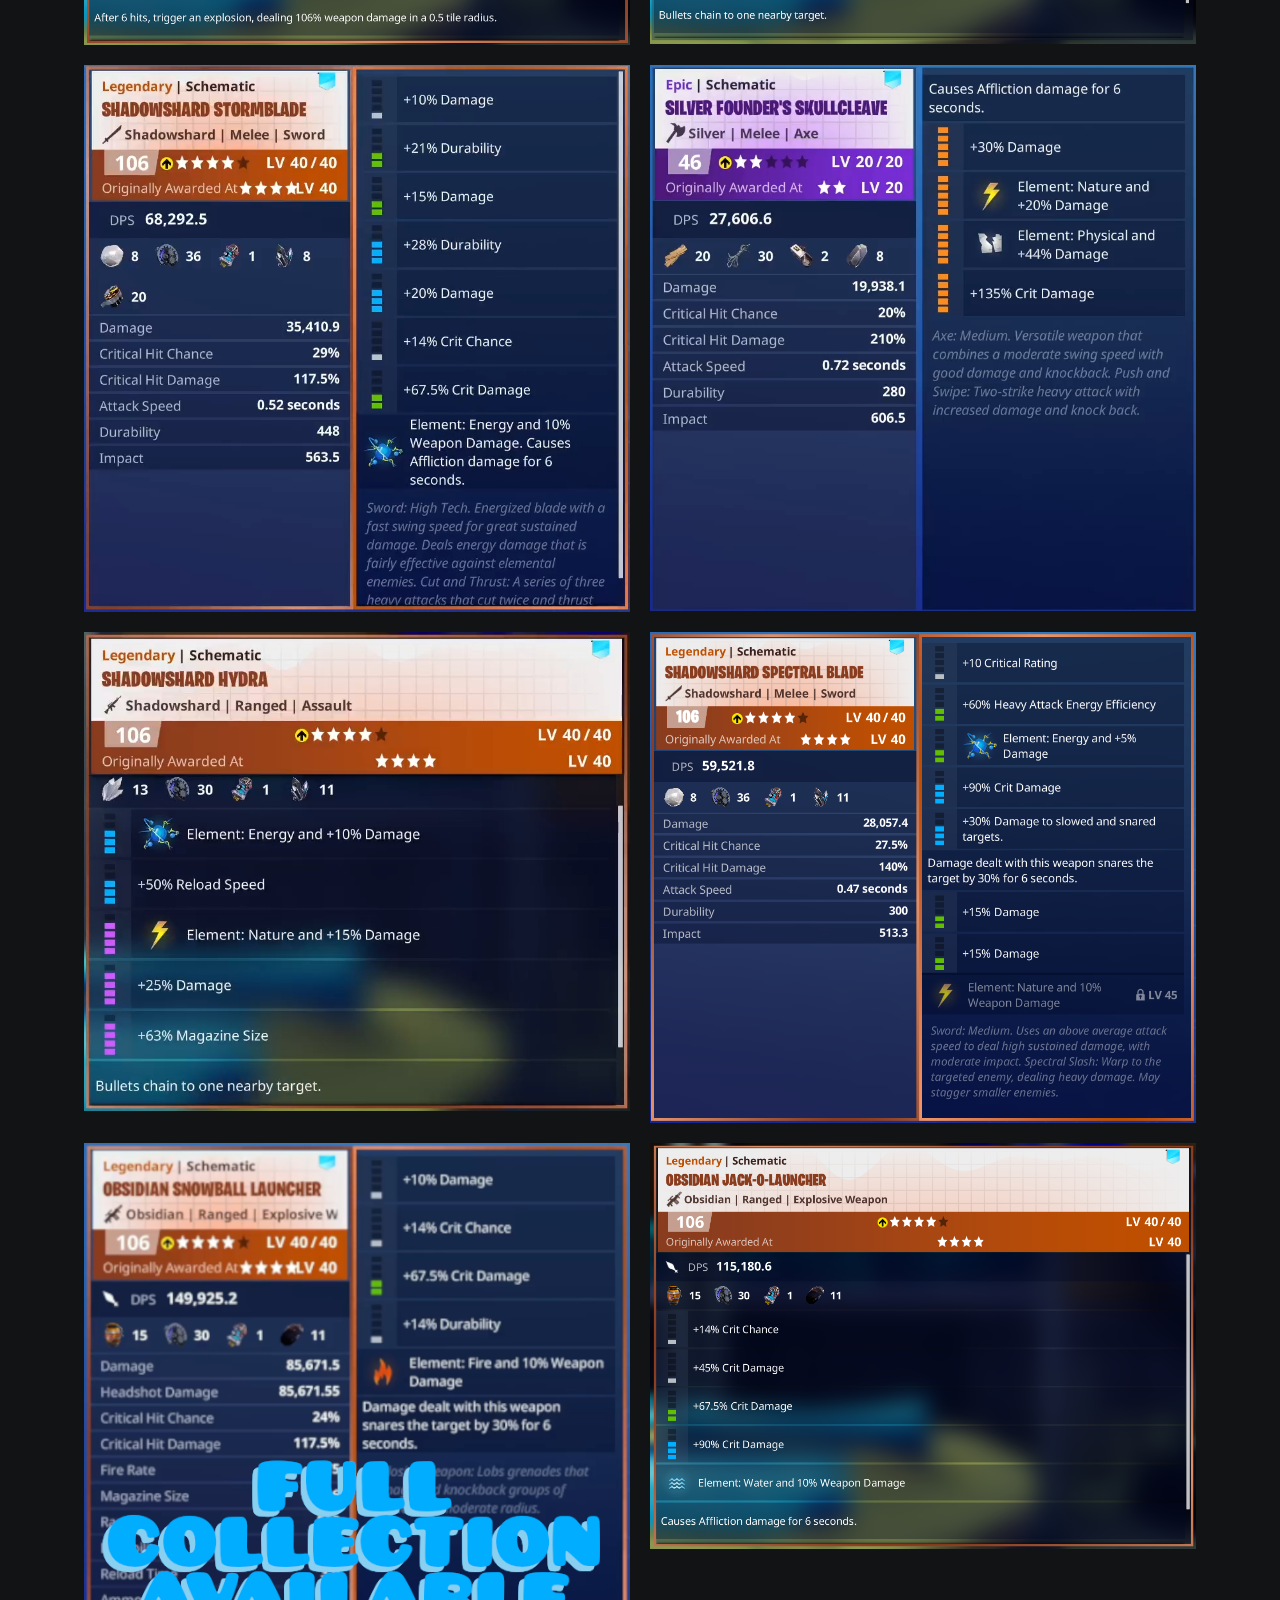
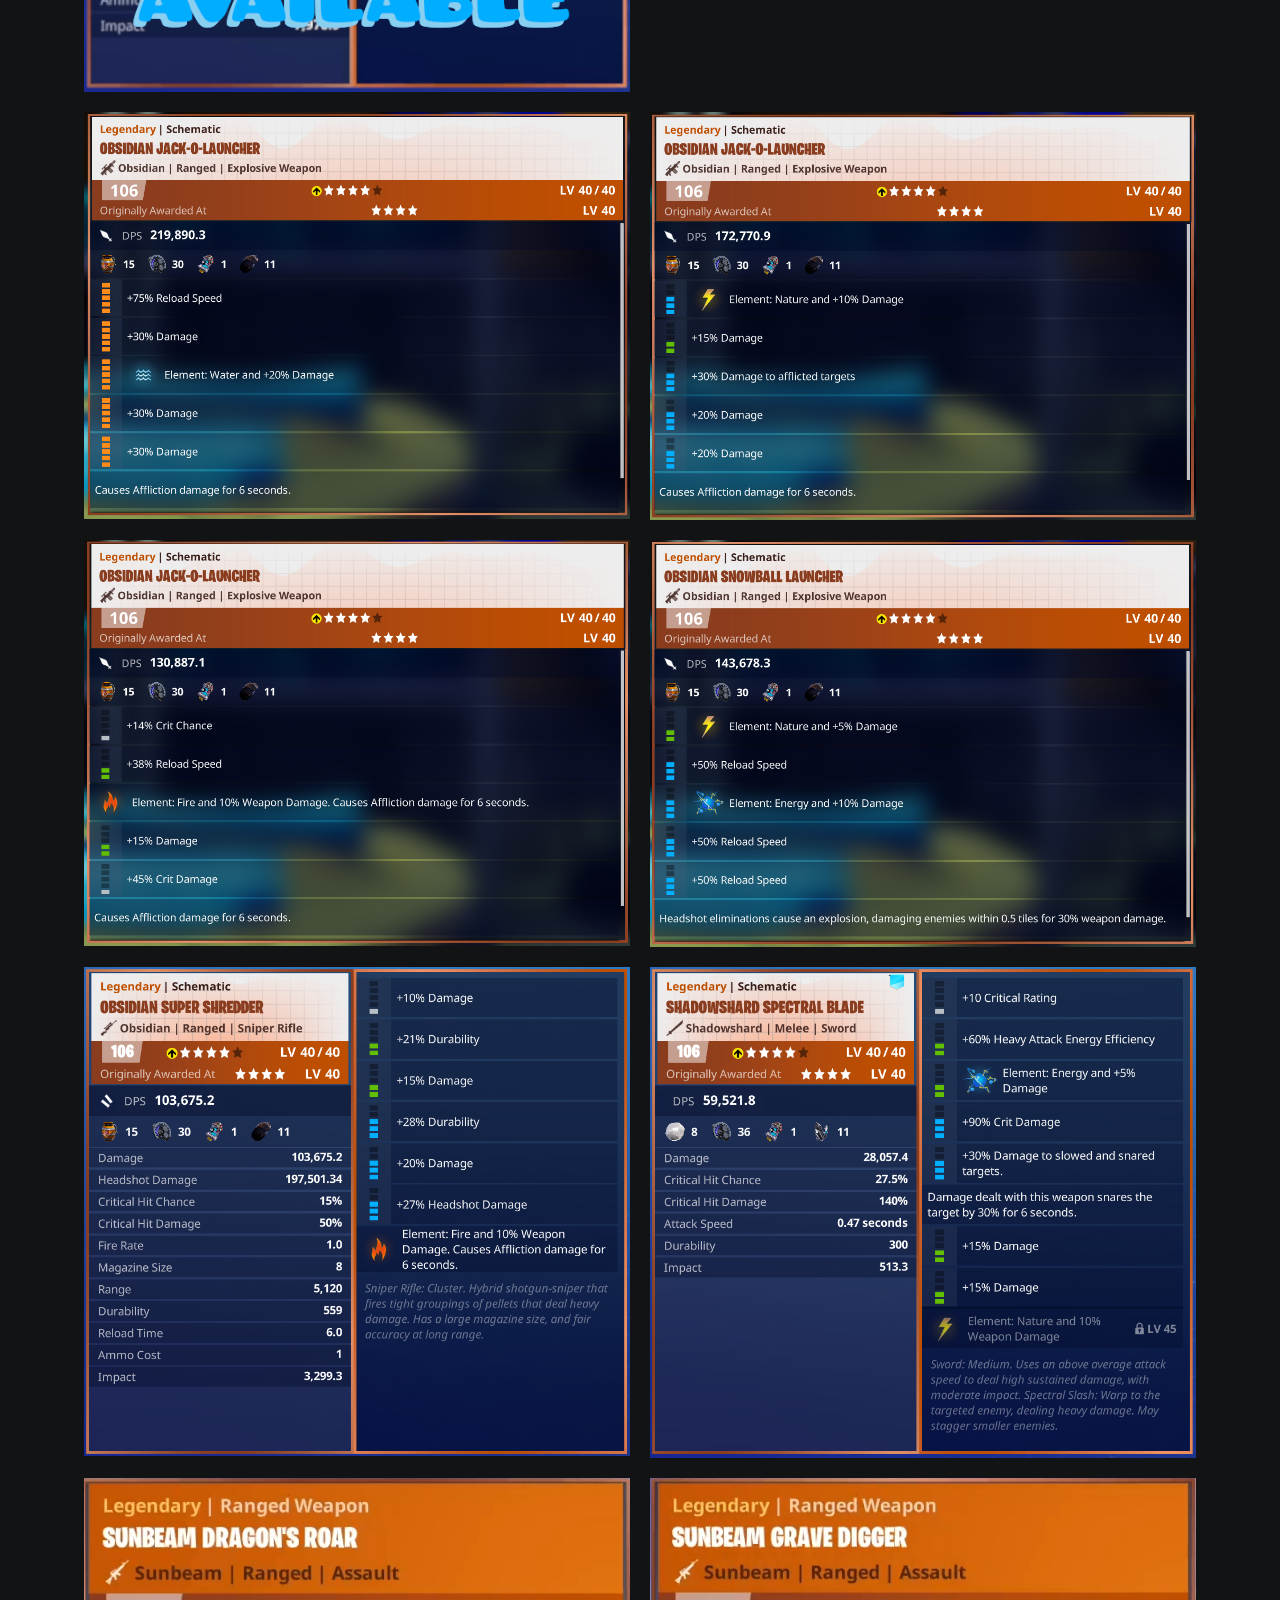
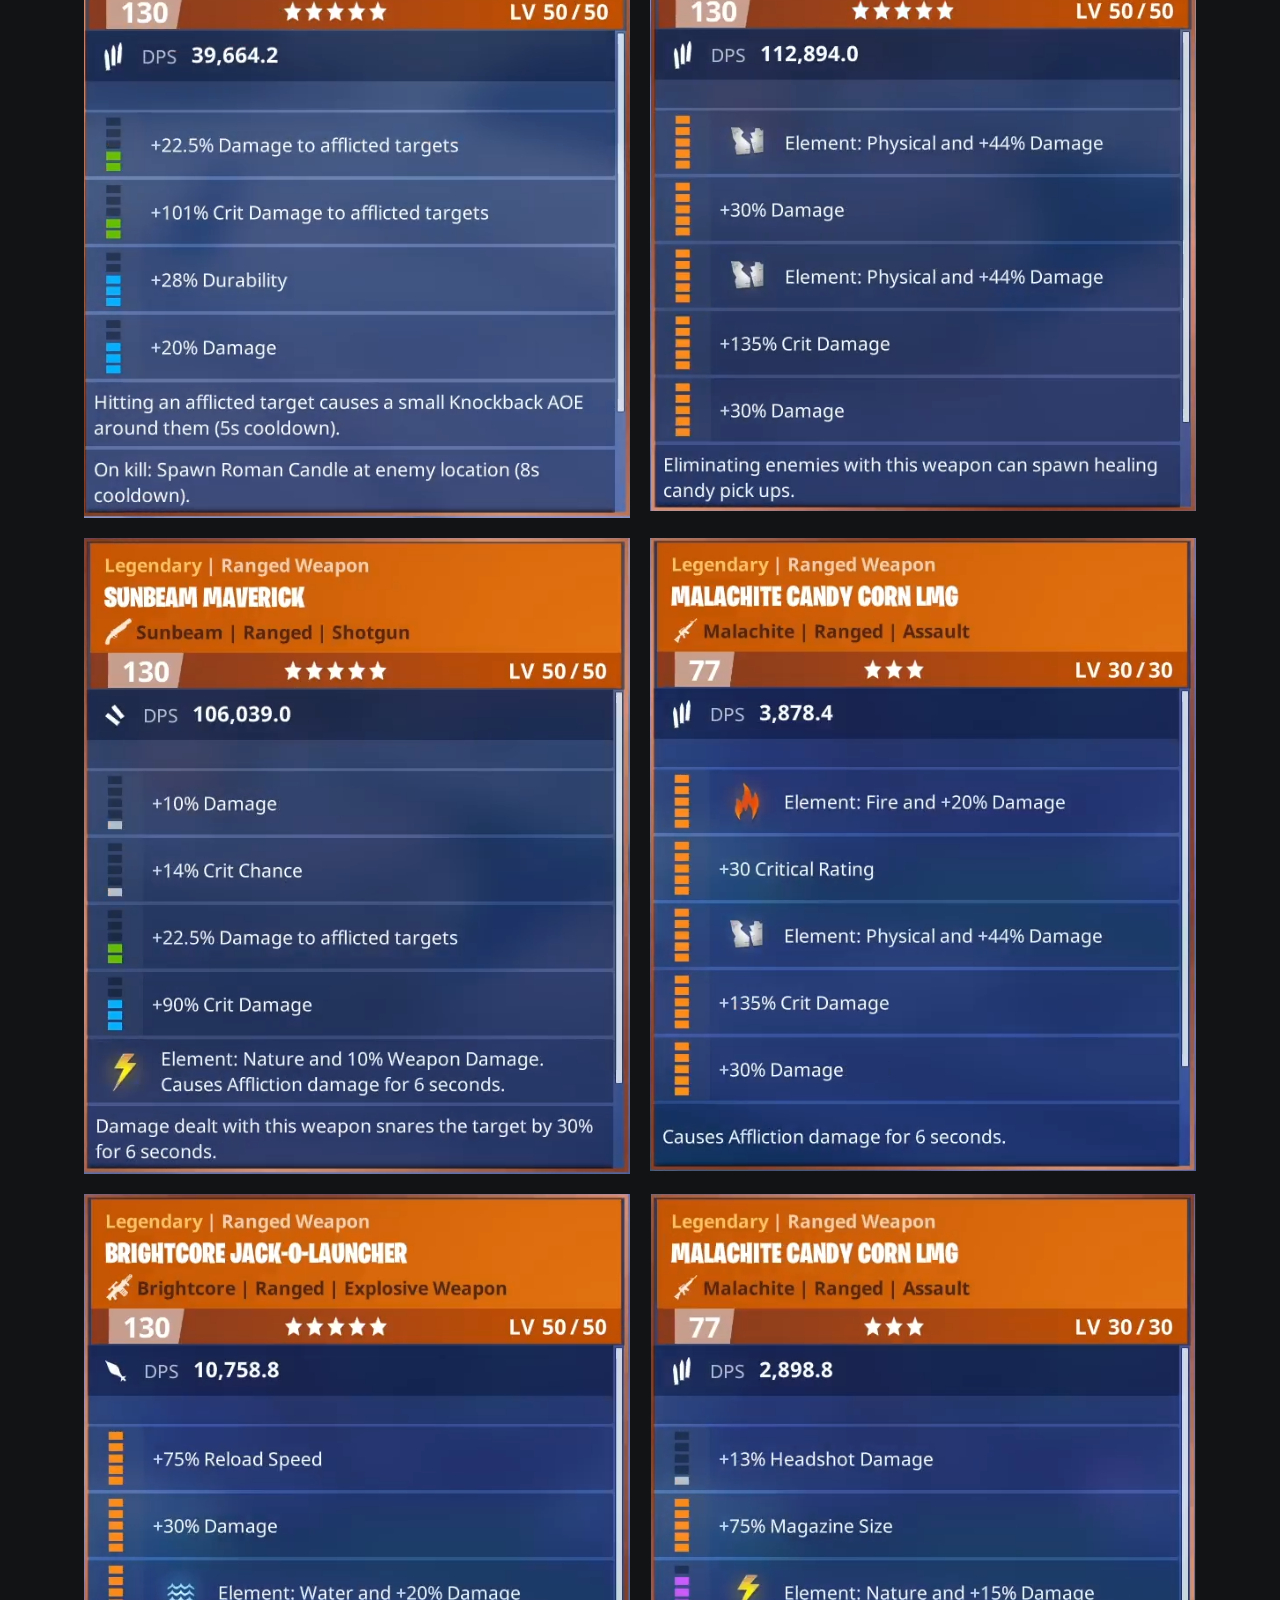
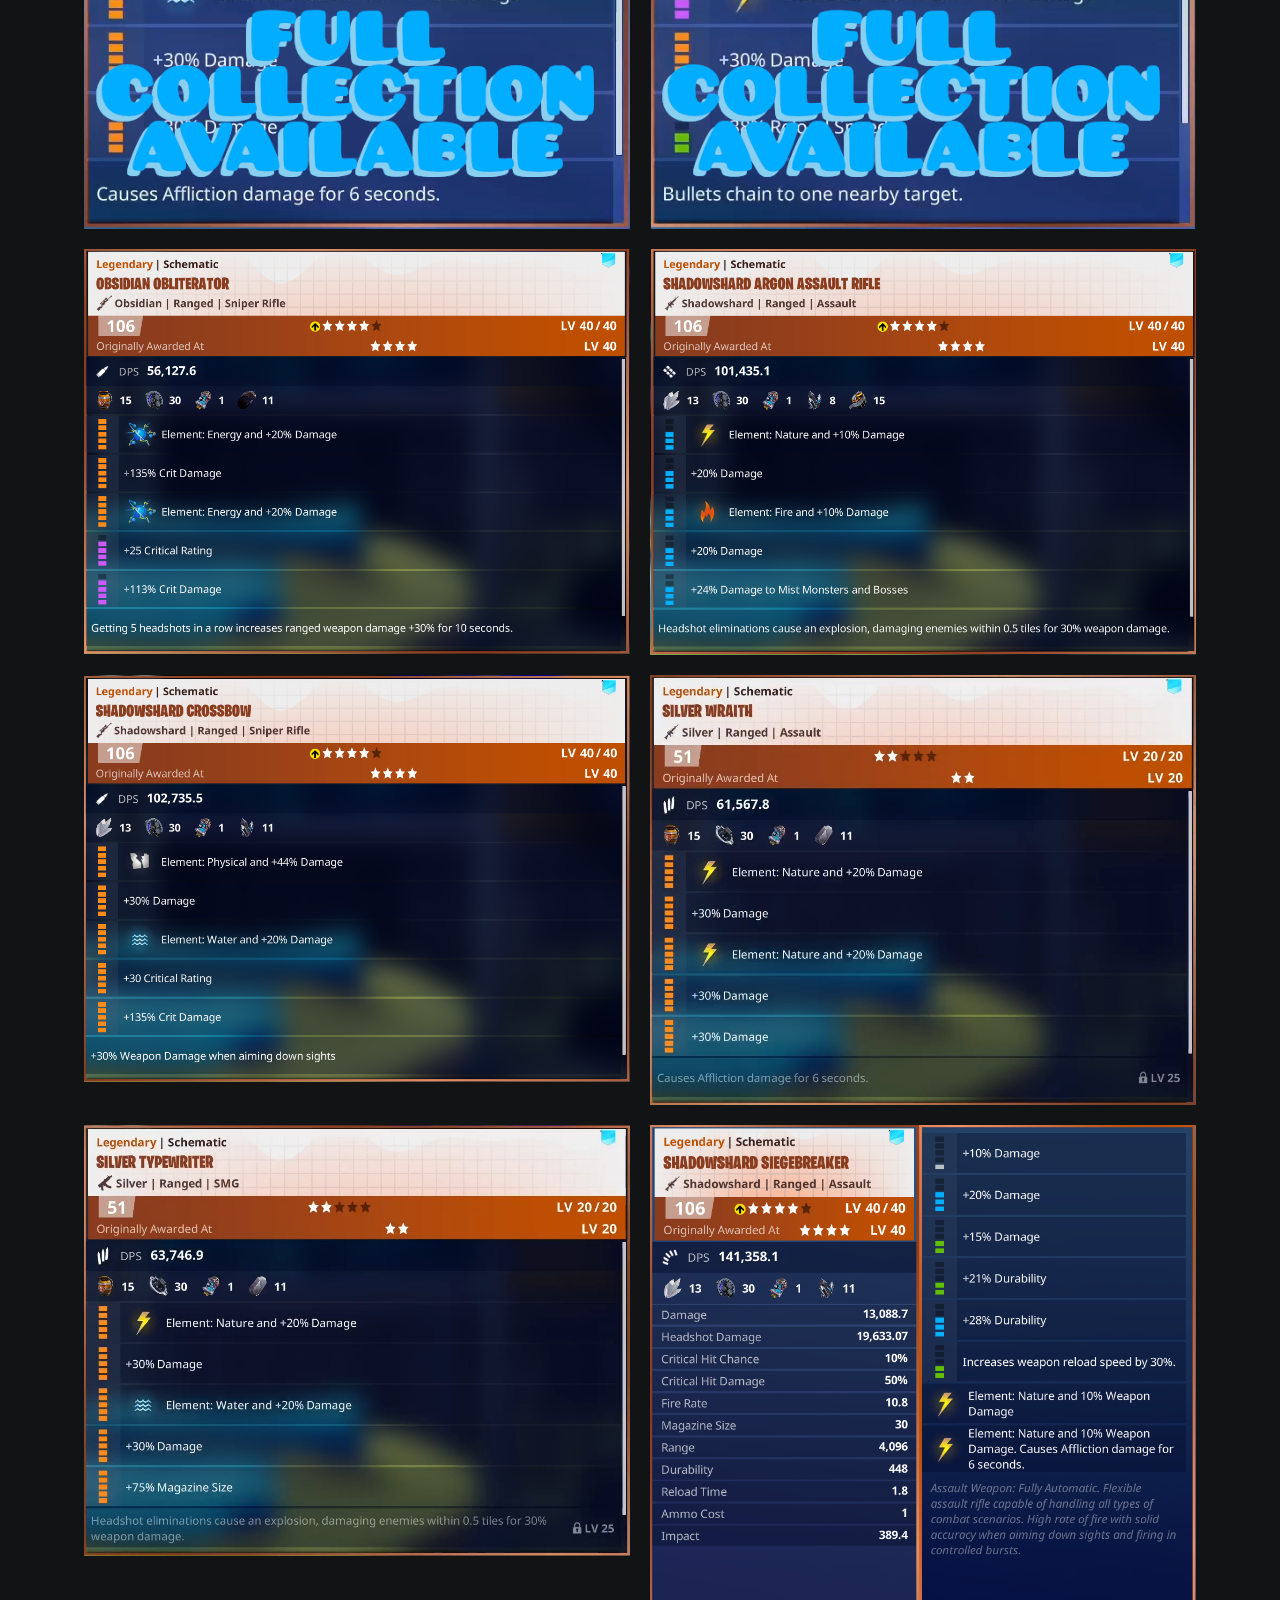
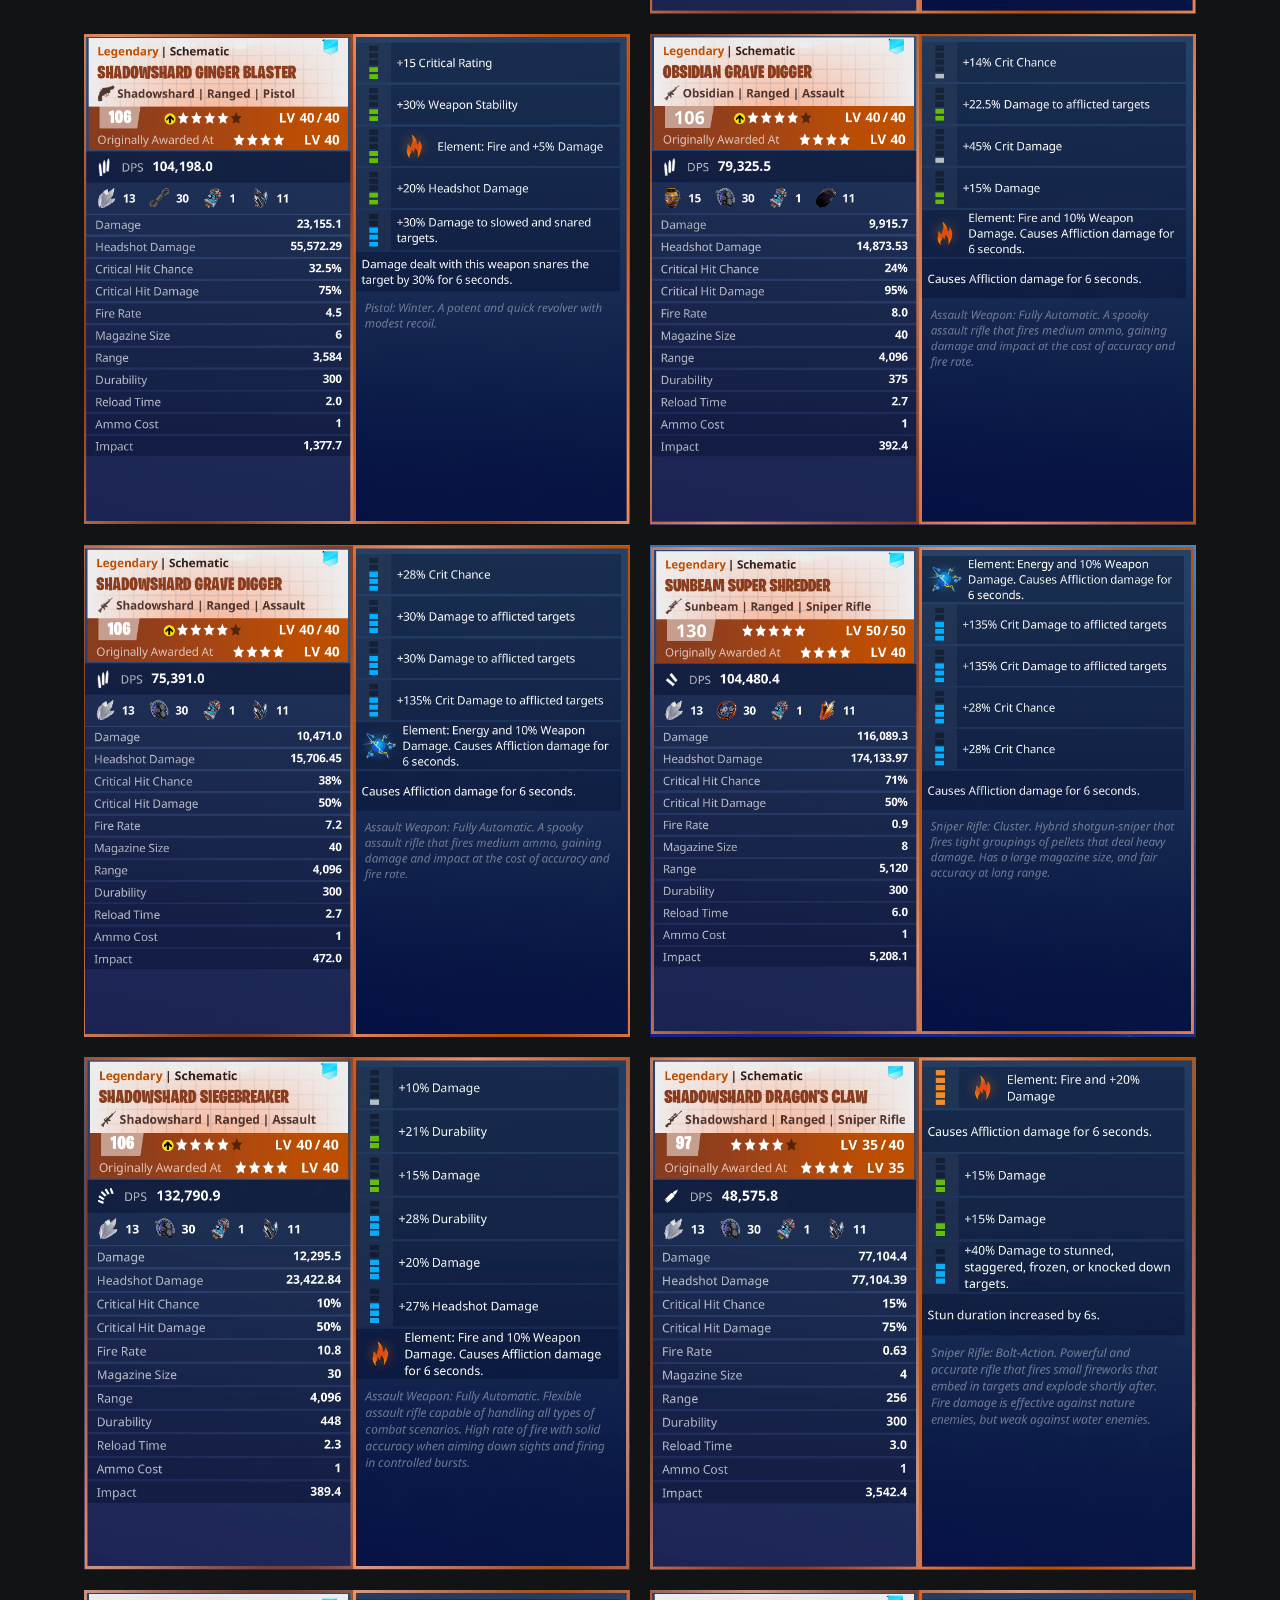
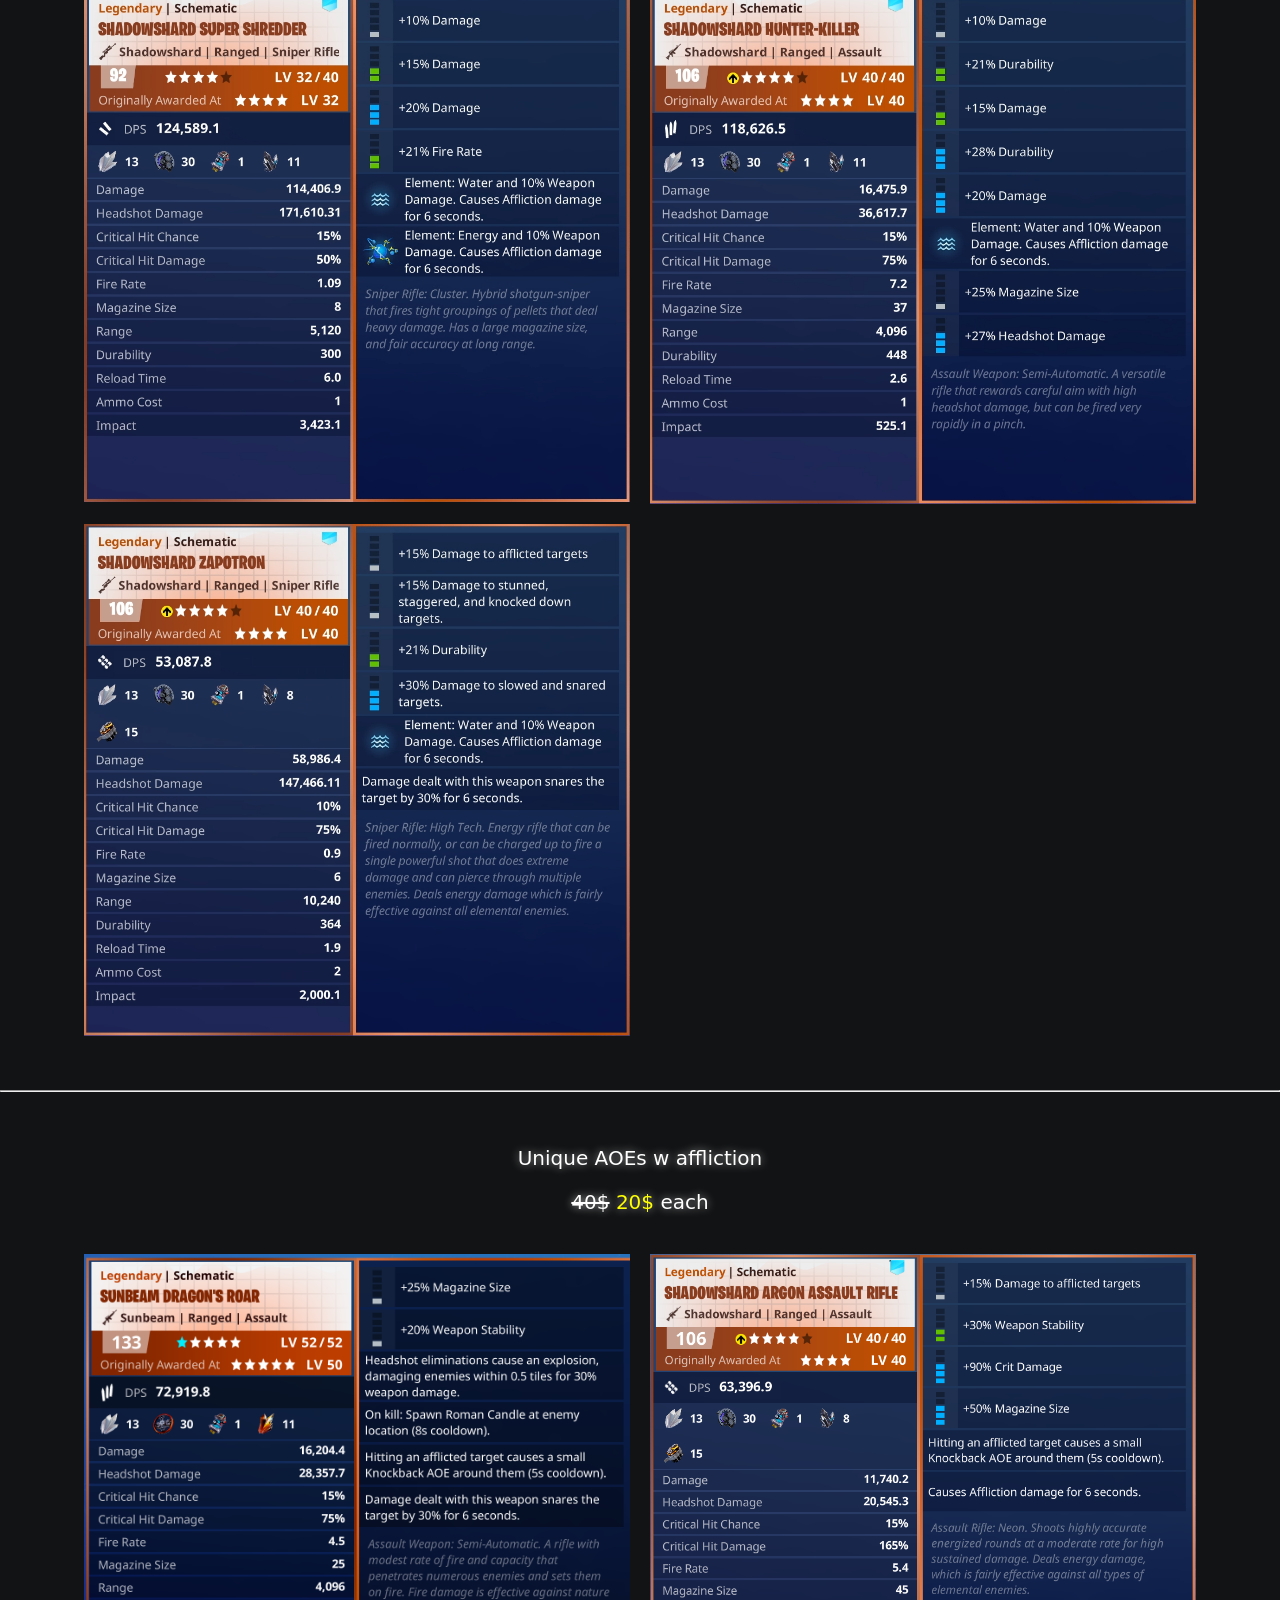
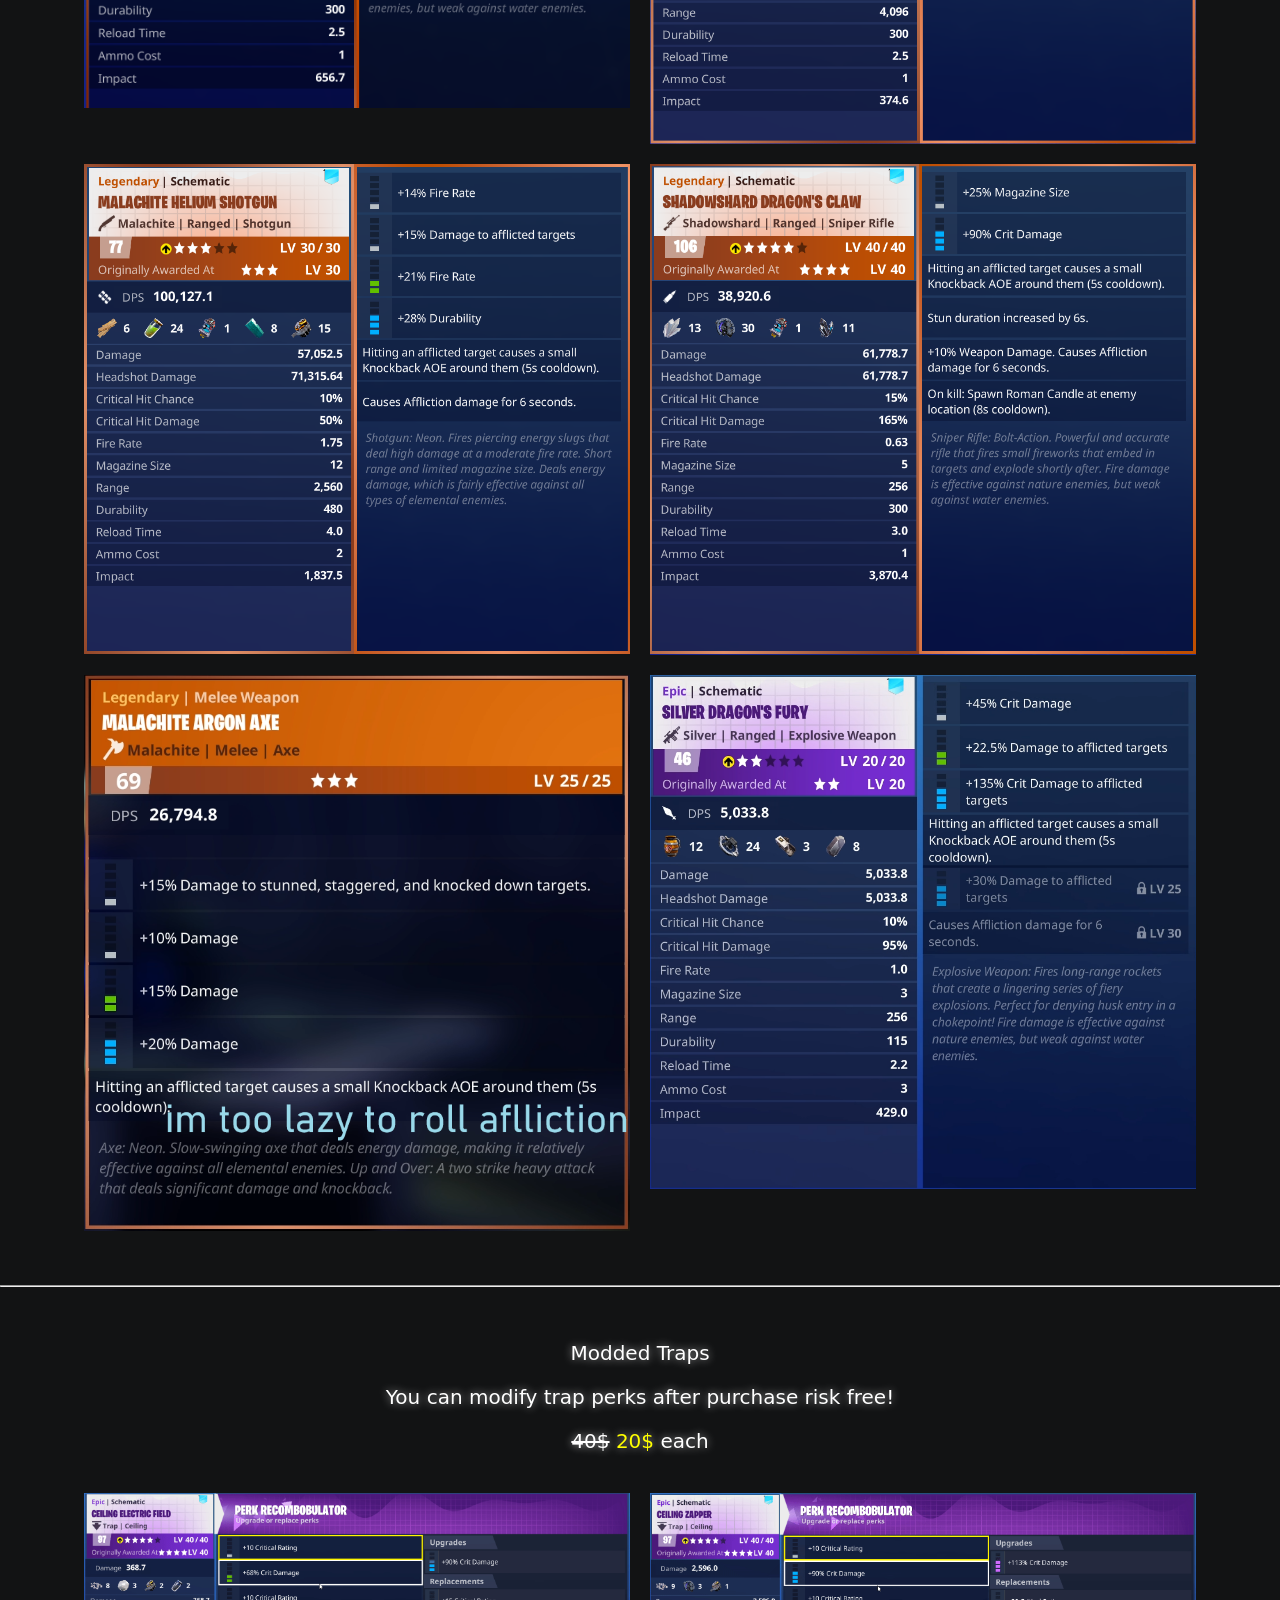
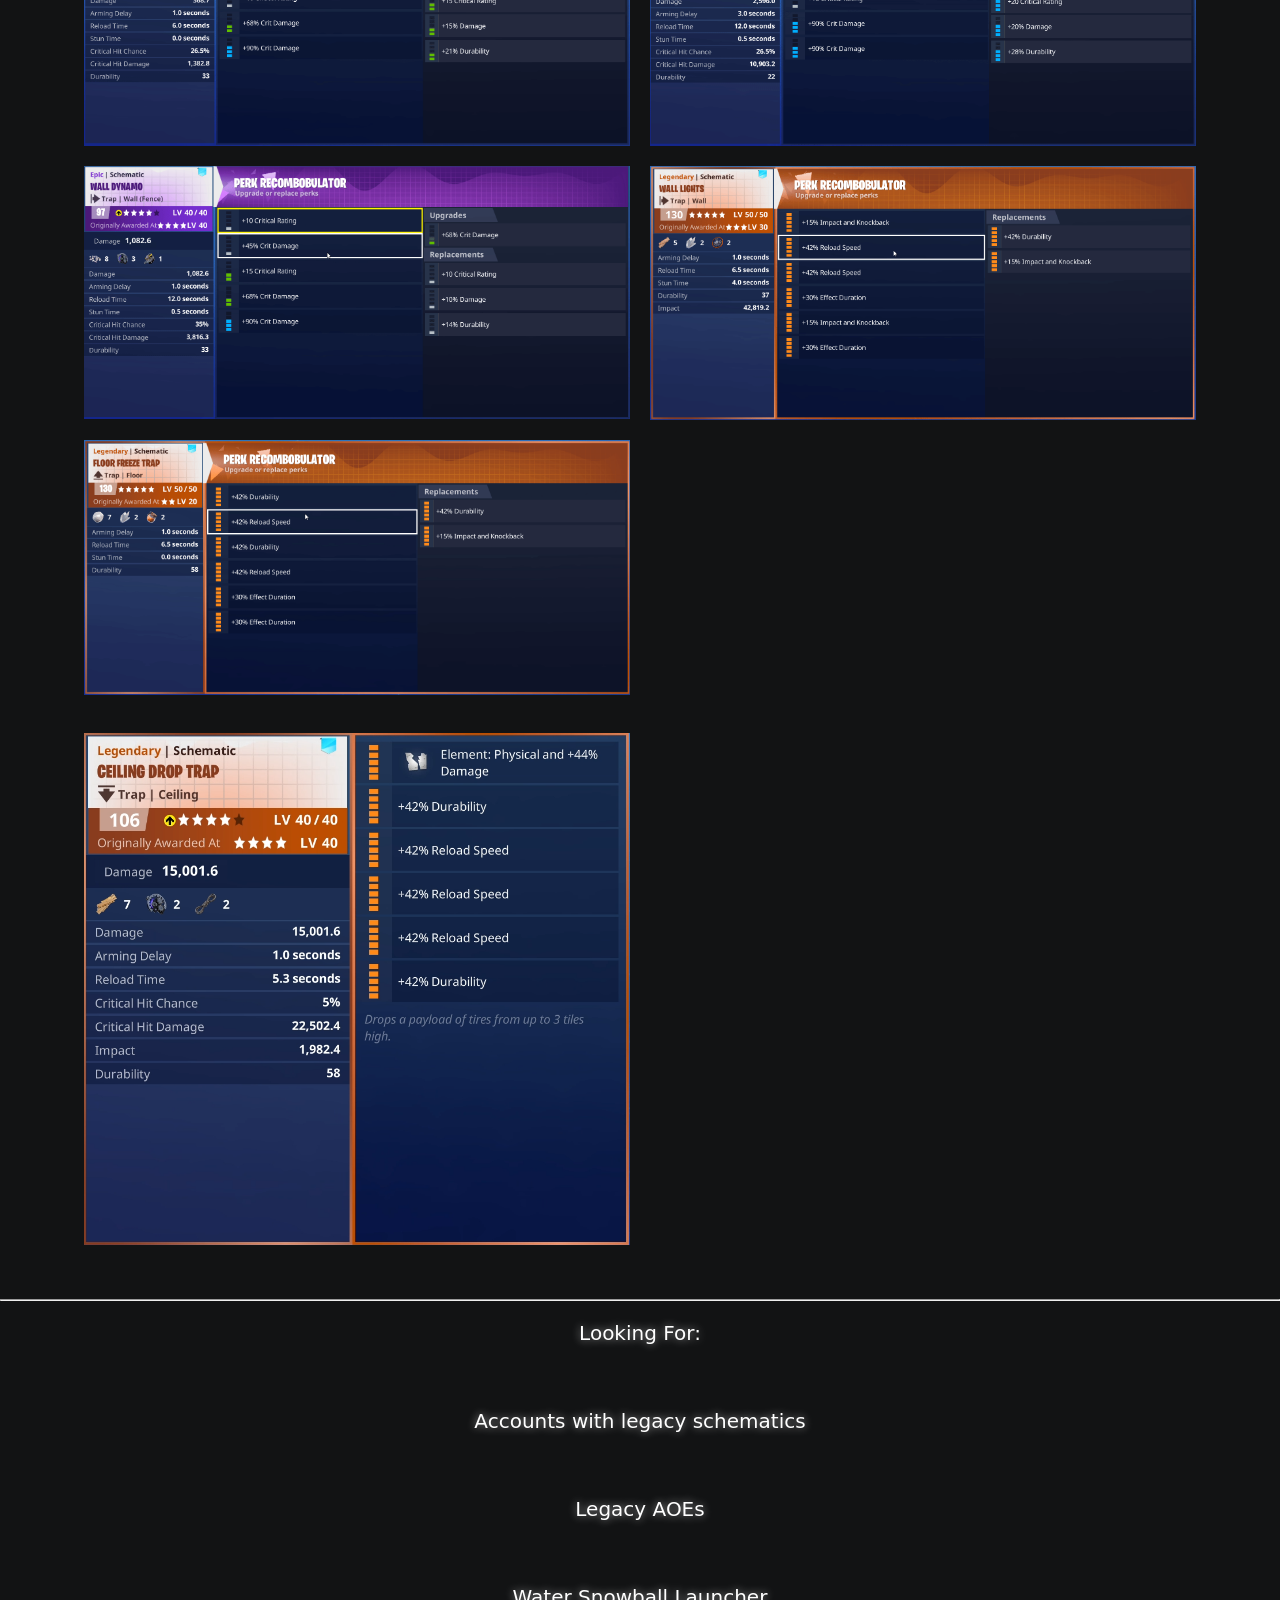
==== commit 371c71a2: "update modded + traps" ====
--- a/research.html
+++ b/research.html
@@ -44,7 +44,7 @@
     <p>Fire Snowball Launcher - Available (normal & legacy)</p>
     <p class="dim">Water Snowball Launcher - Unavailable</p>
     <p>Nature Snowball Launcher - Available</p>
-    <p>Energy Snowball Launcher - Available</p>
+    <p>Energy Snowball Launcher - Available (2e)</p>
     <p style="color: #ff66a6;" class="dim"><s>(100$)</s> <s></s>90$</s><p2 style="color: yellow;"> 50$</p2> Snowball bundle - Unavailable</p>
     <br>
     <br>
@@ -110,6 +110,8 @@
       <img class="research" src="media/19.png" alt="19">
       <img class="research" src="media/20.png" alt="20">
       <img class="research" src="media/32.png" alt="32">
+      <img class="research" src="media/48.png" alt="48">
+      <img class="research" src="media/49.png" alt="49">
     </div>
     <br>
     <hr>
@@ -123,7 +125,8 @@
       <img class="research" src="media/39.gif" alt="39">
       <img class="research" src="media/45.gif" alt="45">
       <img class="research" src="media/46.gif" alt="46">
-      <video class="research" src="media/47.mp4" alt="47" autoplay loop>
+      <video class="research" src="media/47.mp4" alt="47" autoplay loop></video>
+      <img class="research" src="media/50.png" alt="50">
     </div>
     <br>
     <hr>
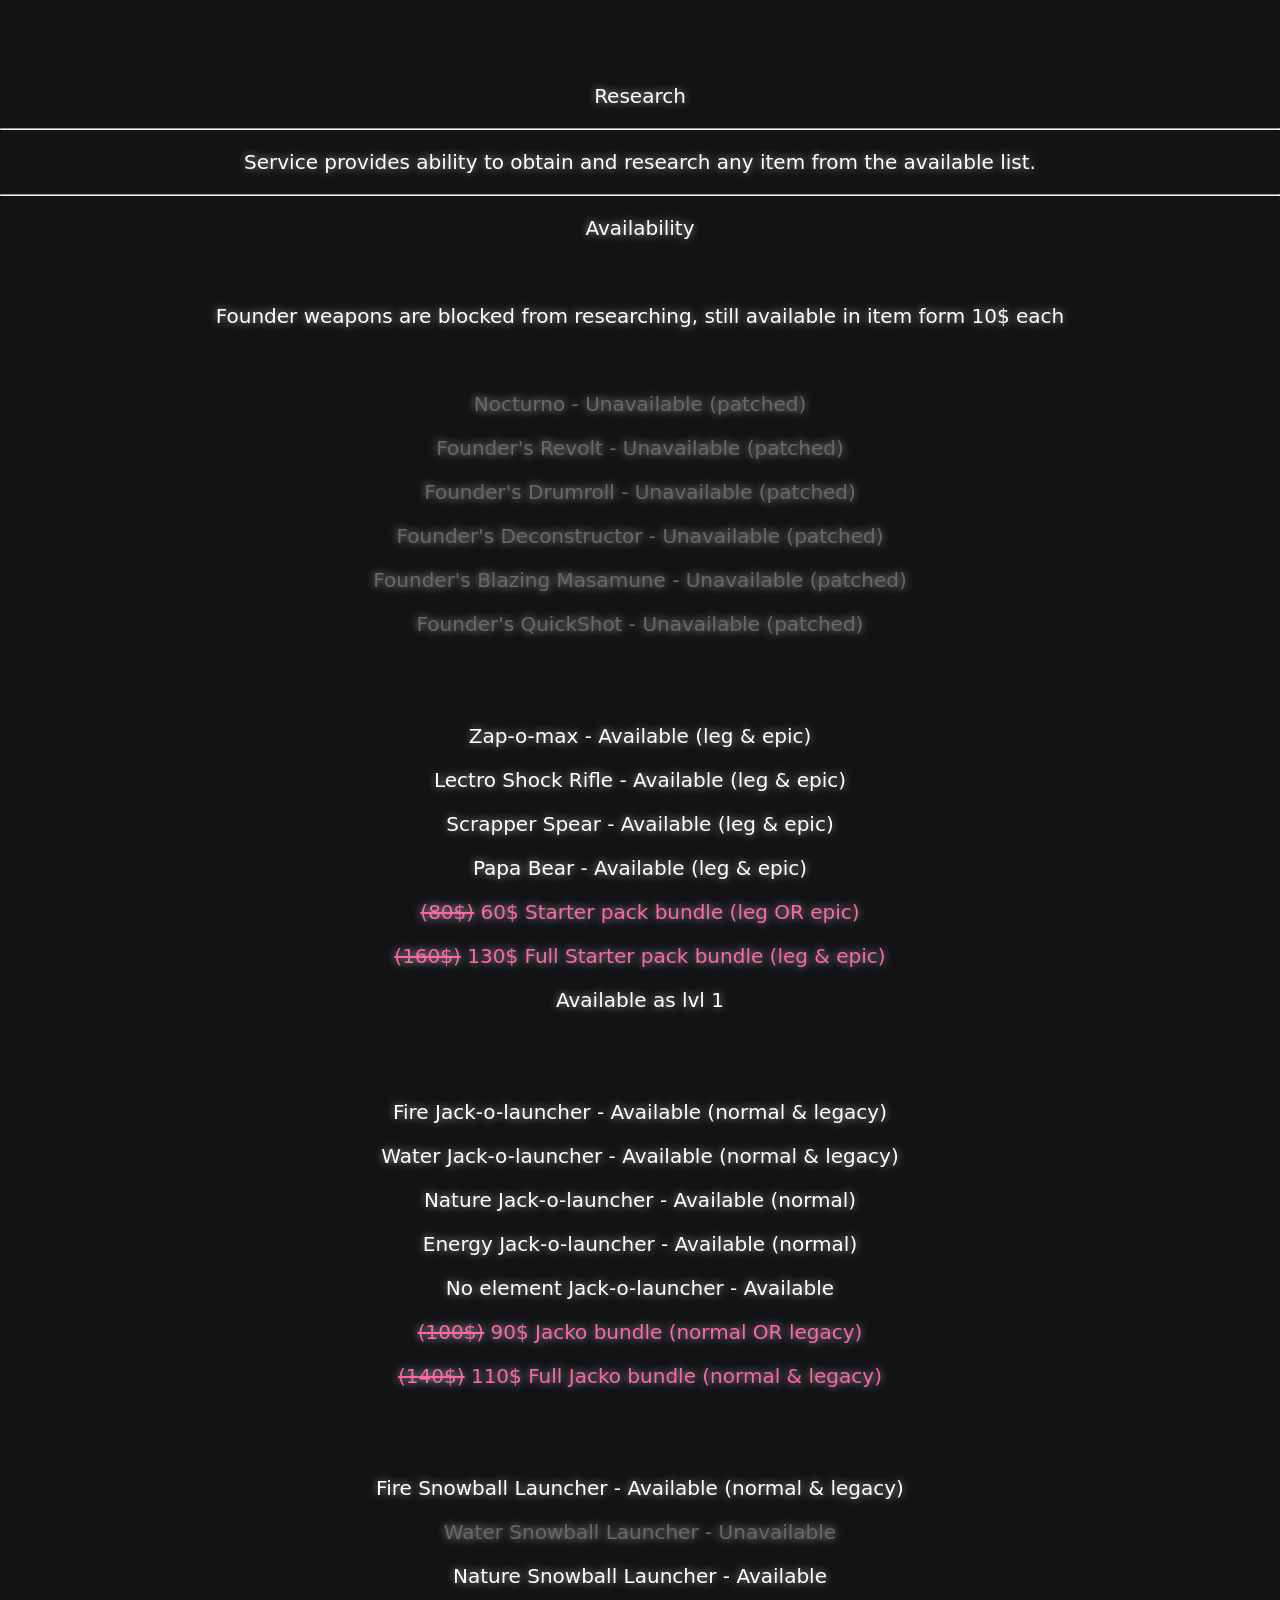
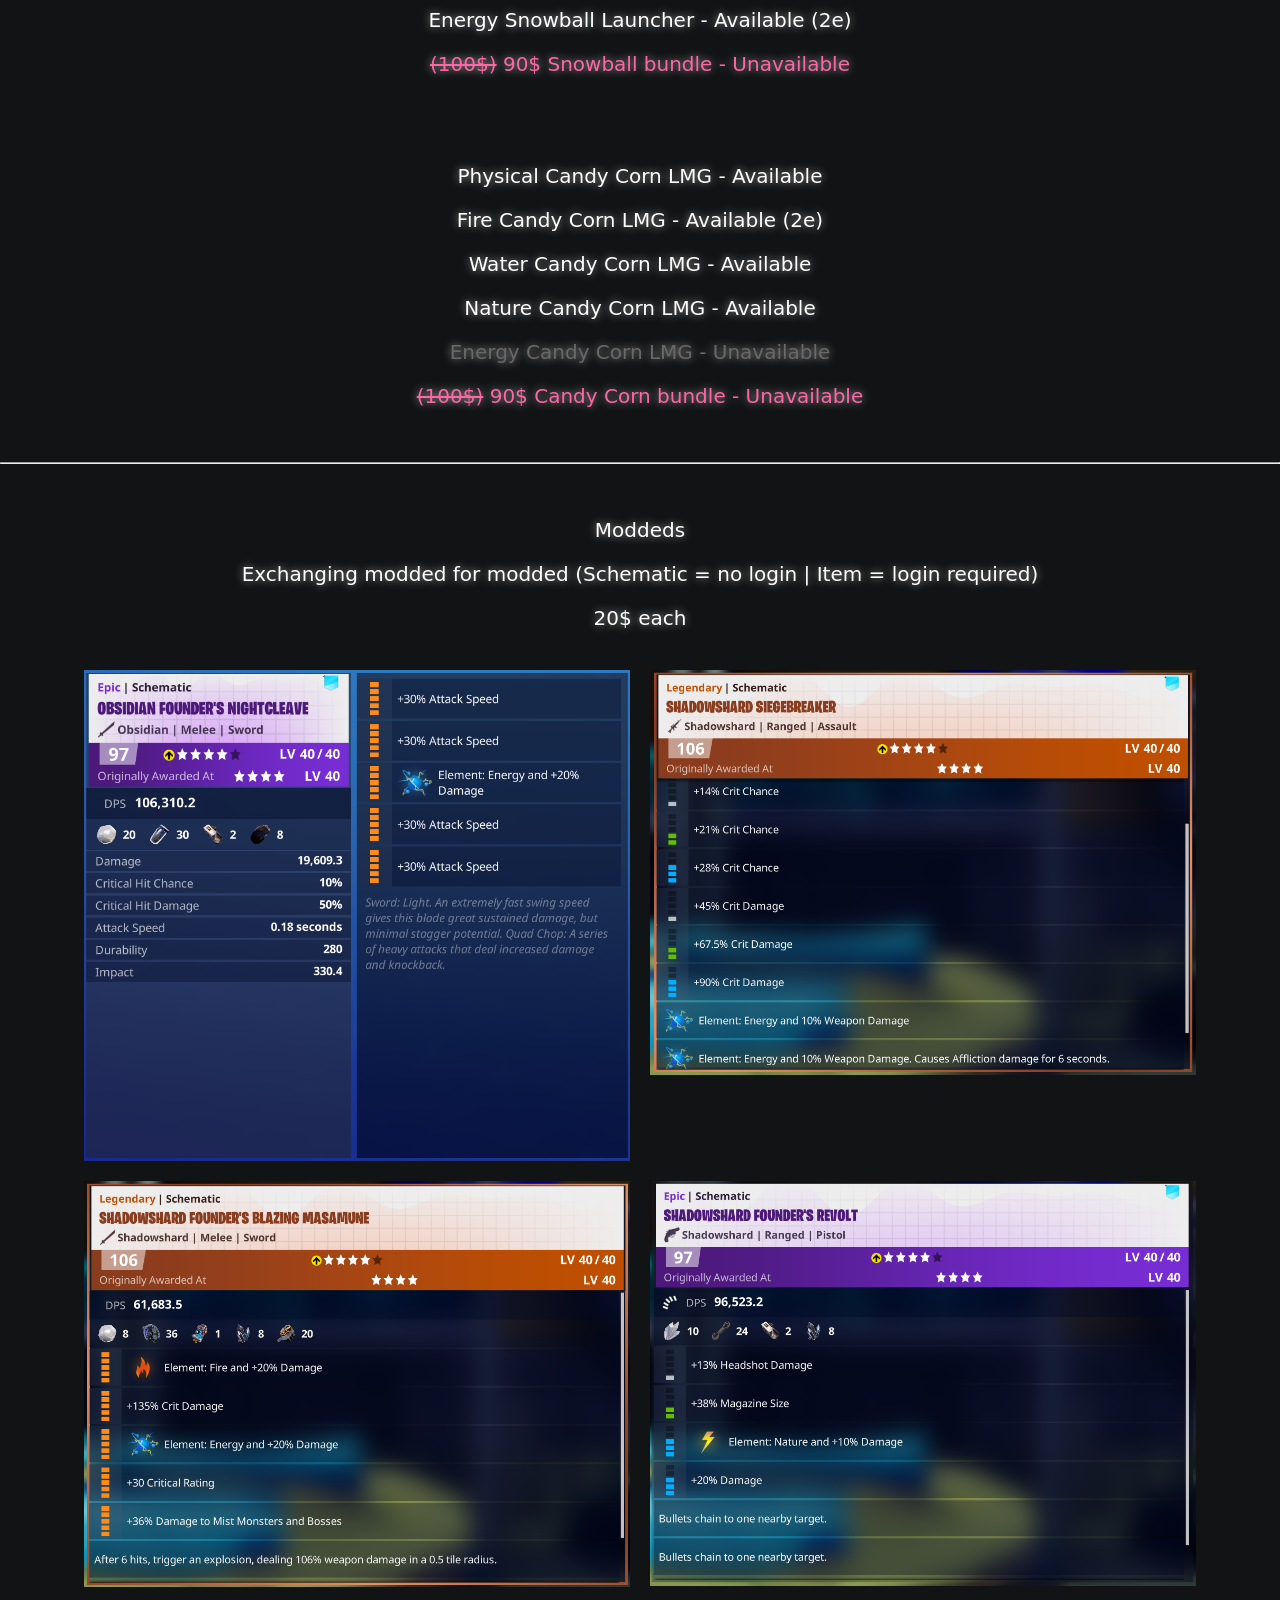
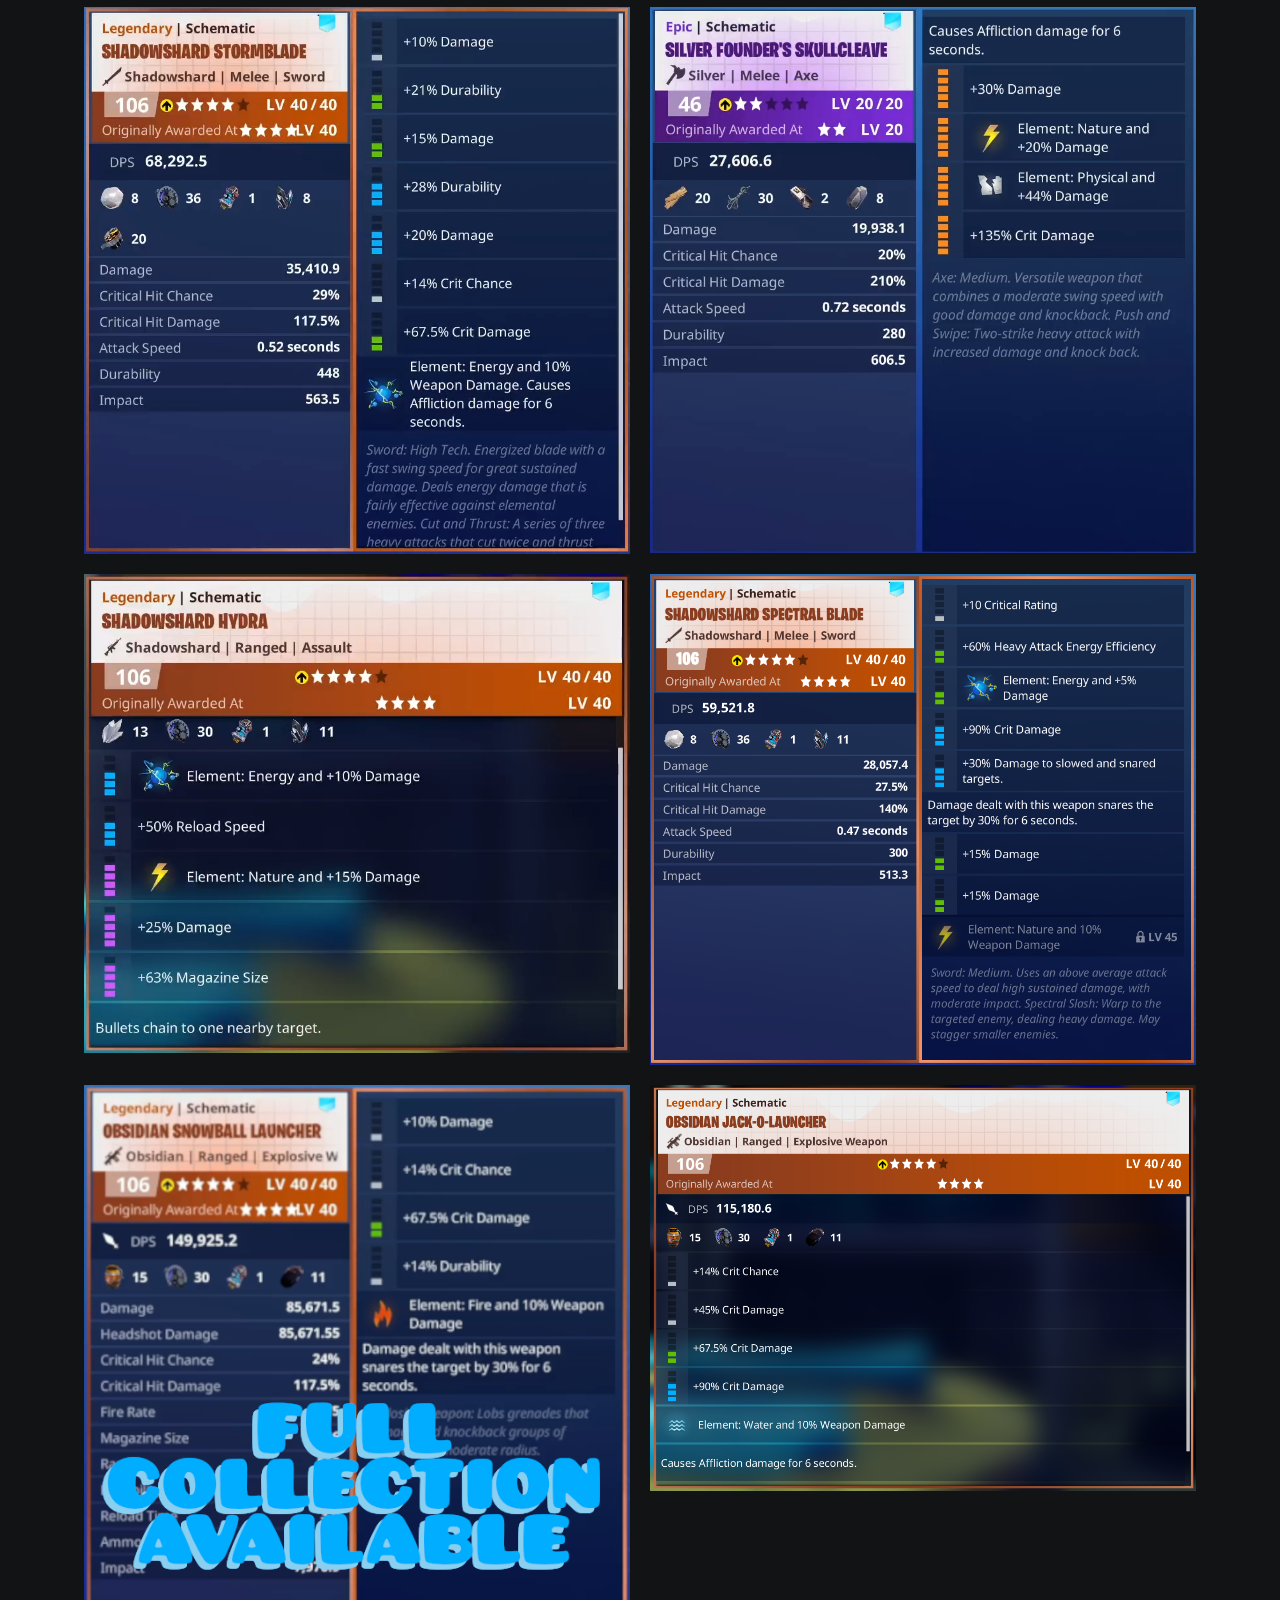
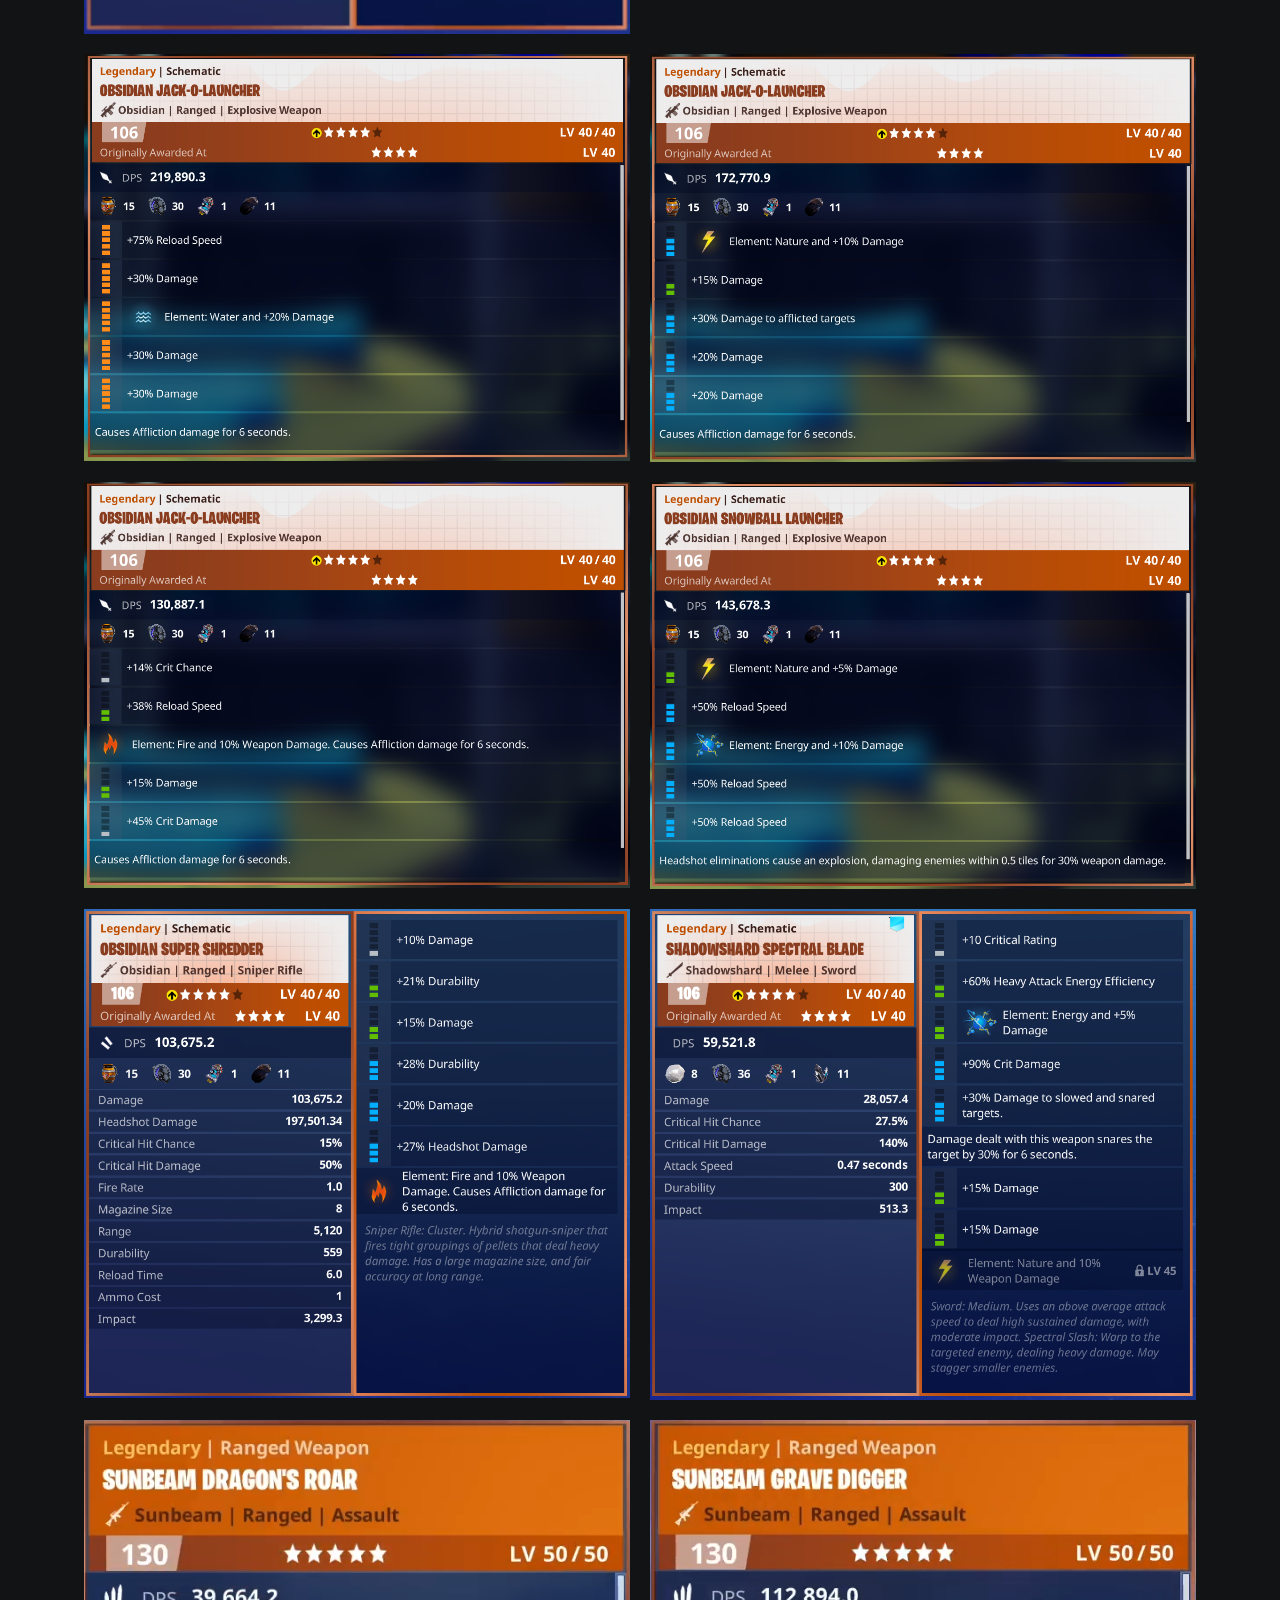
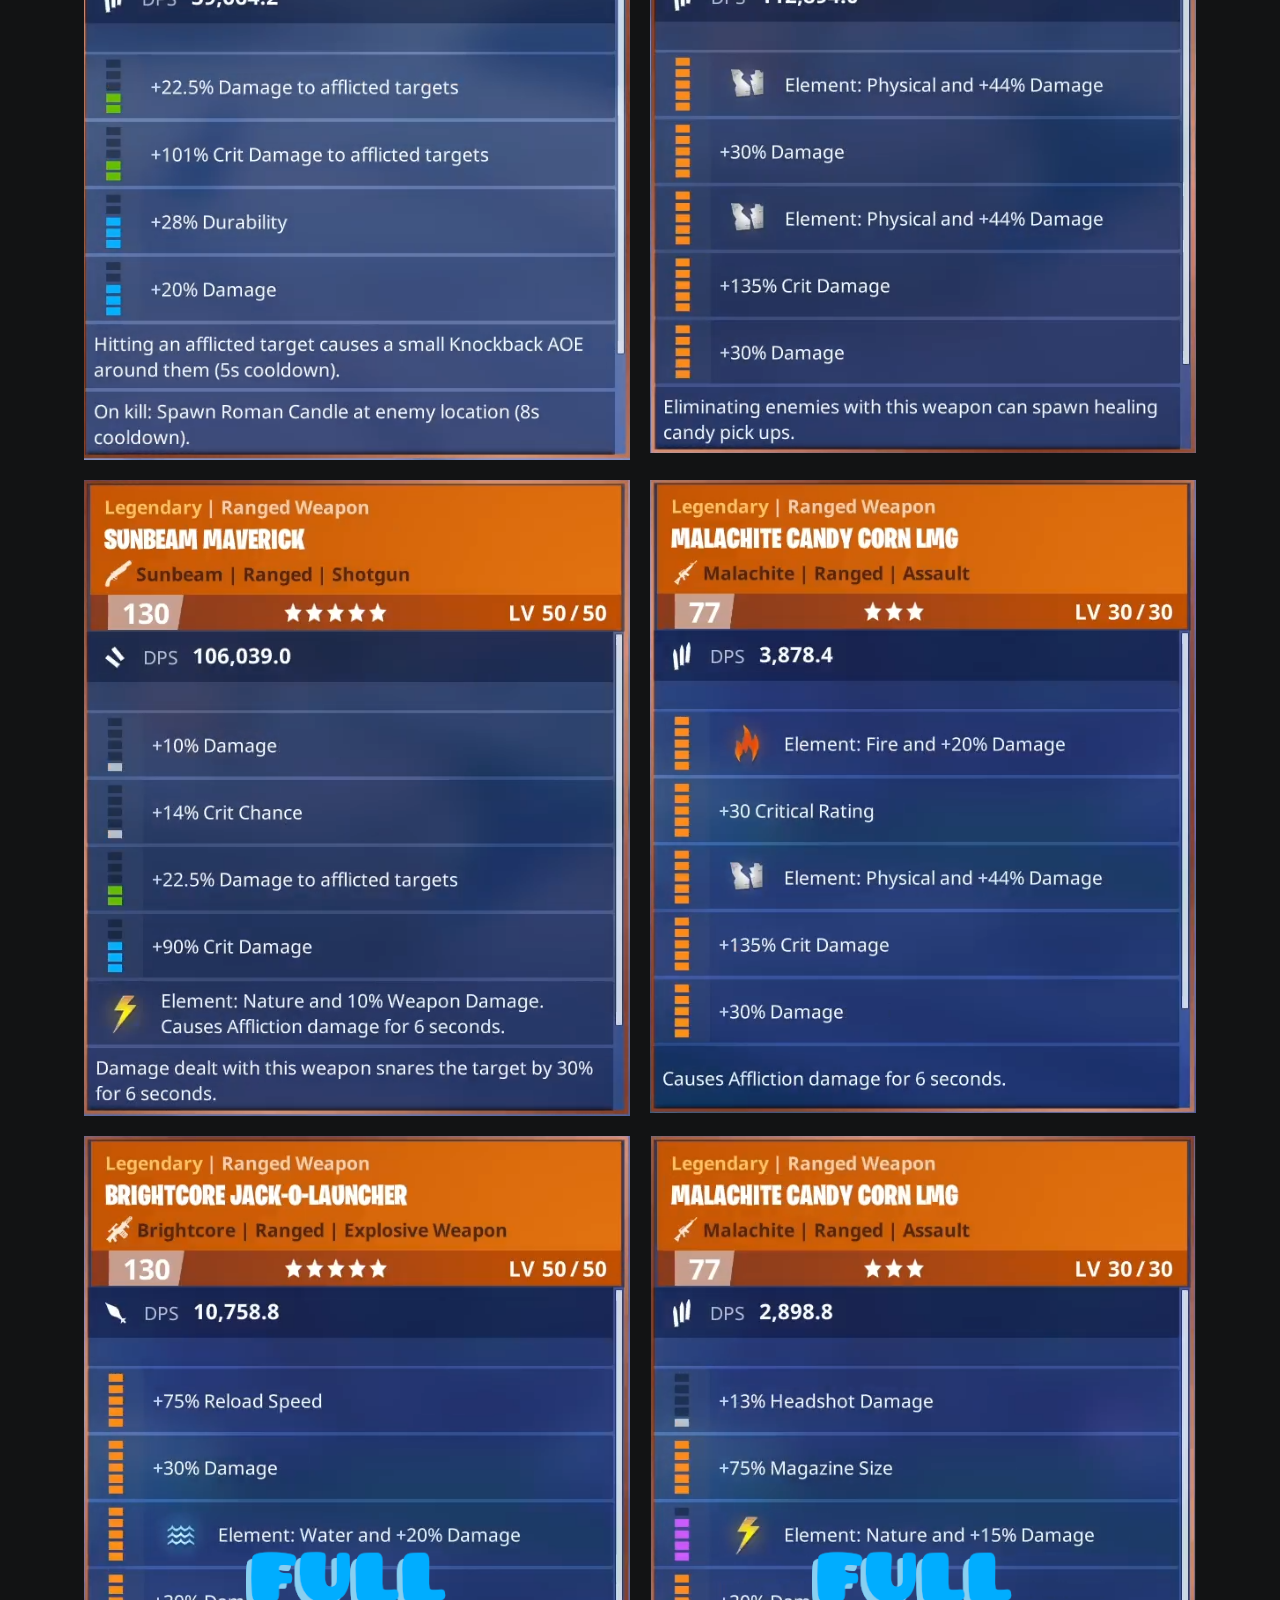
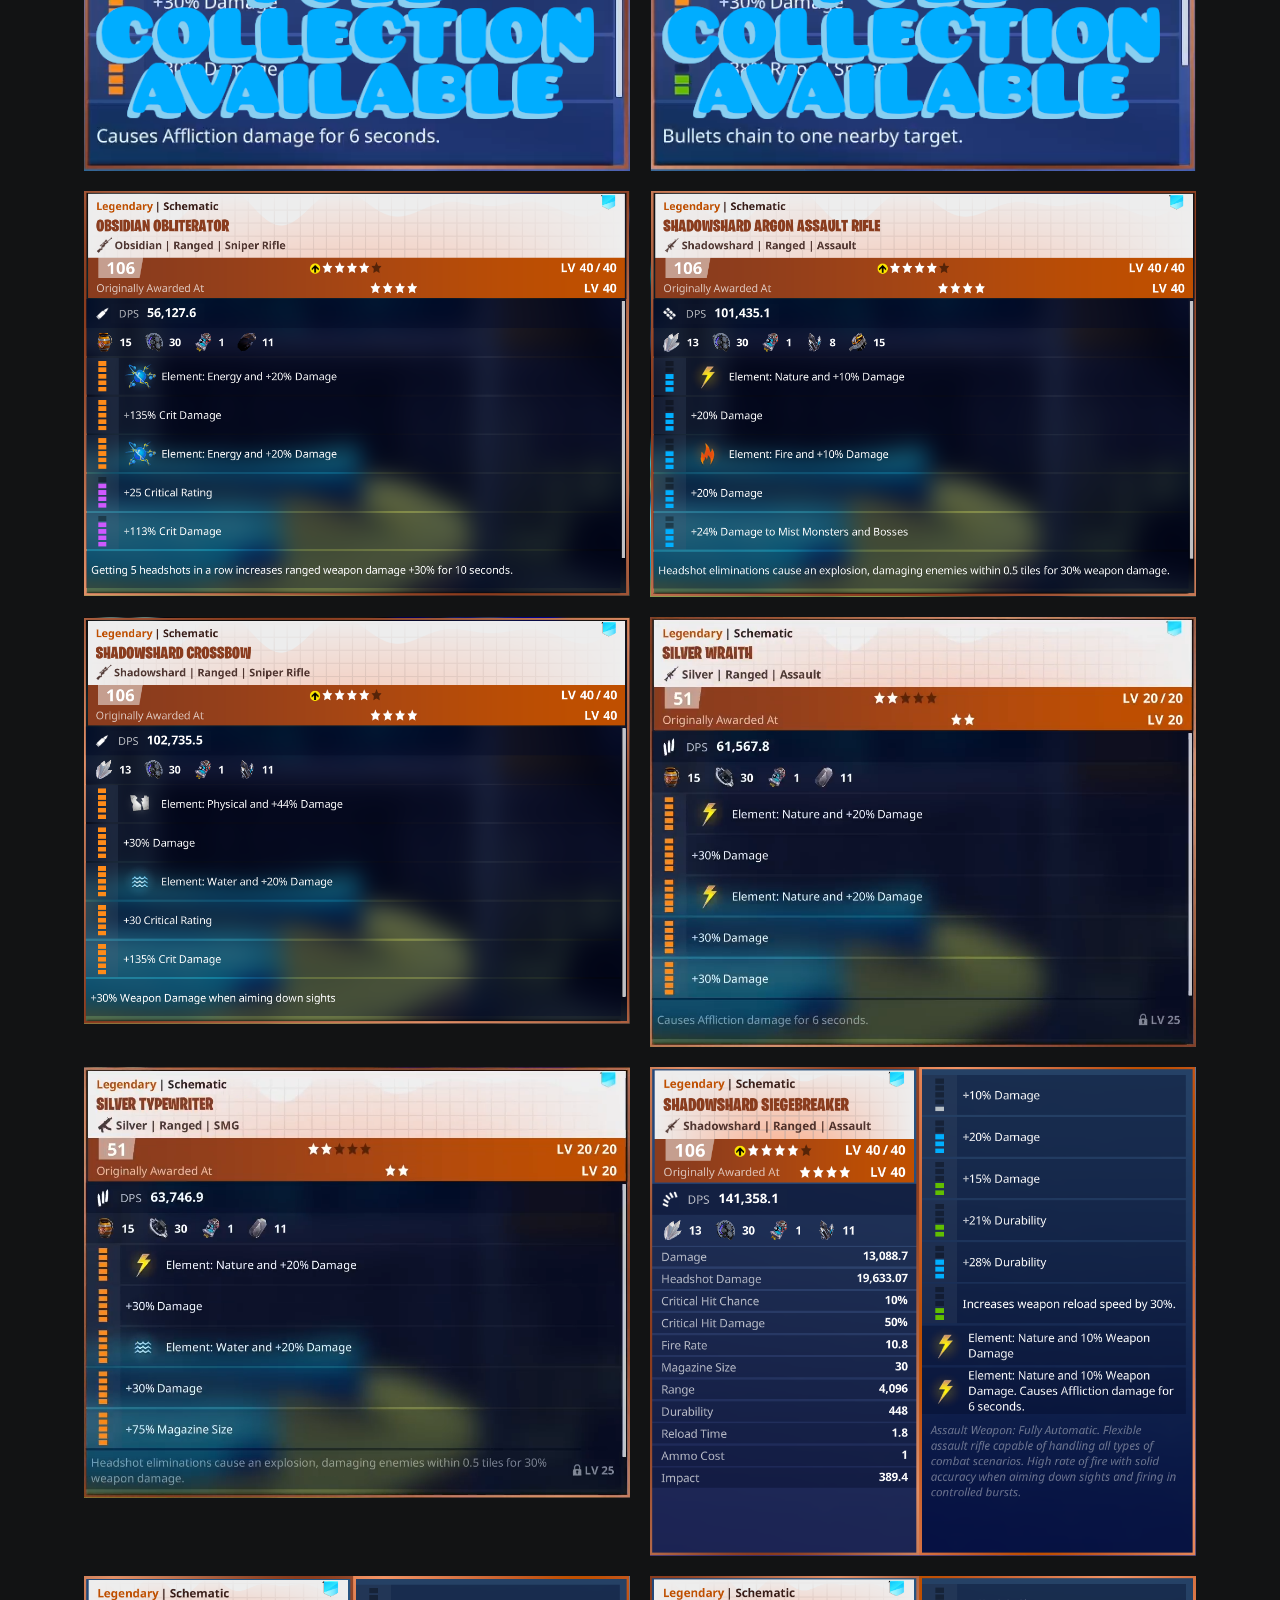
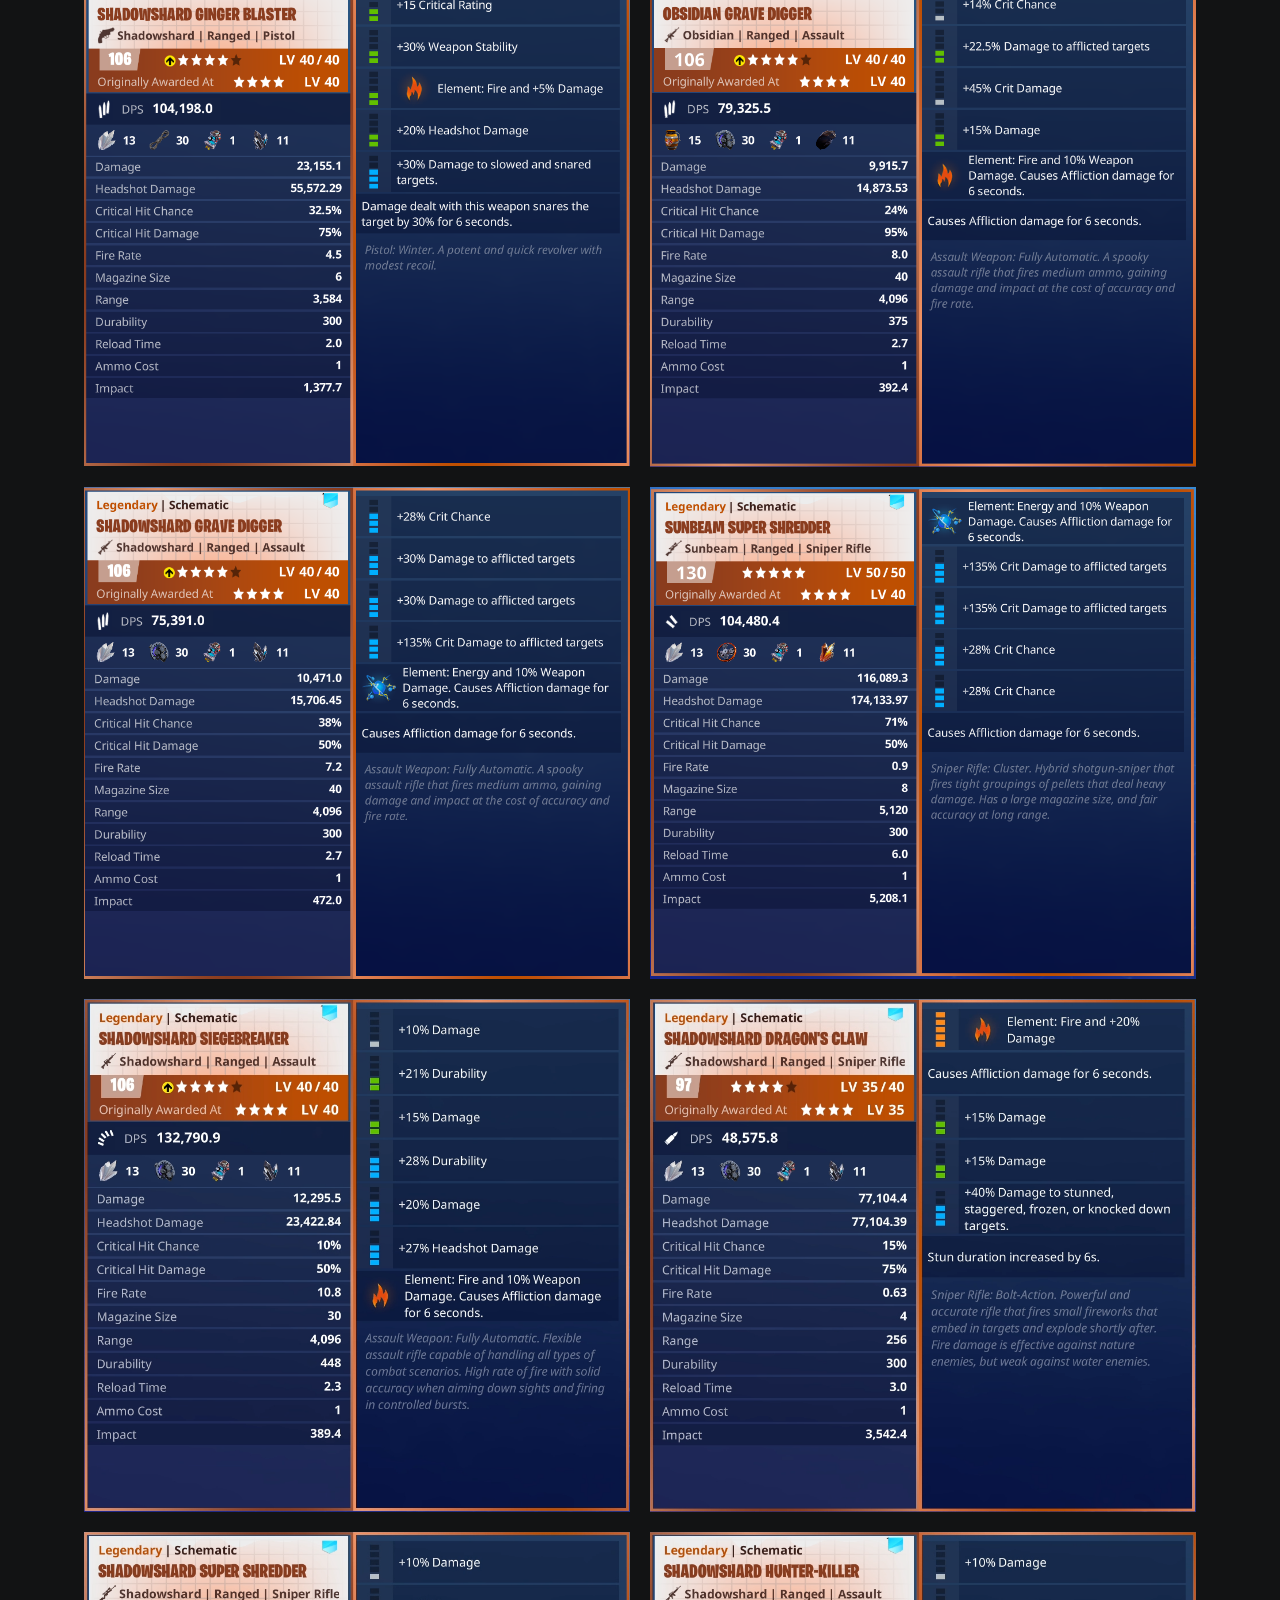
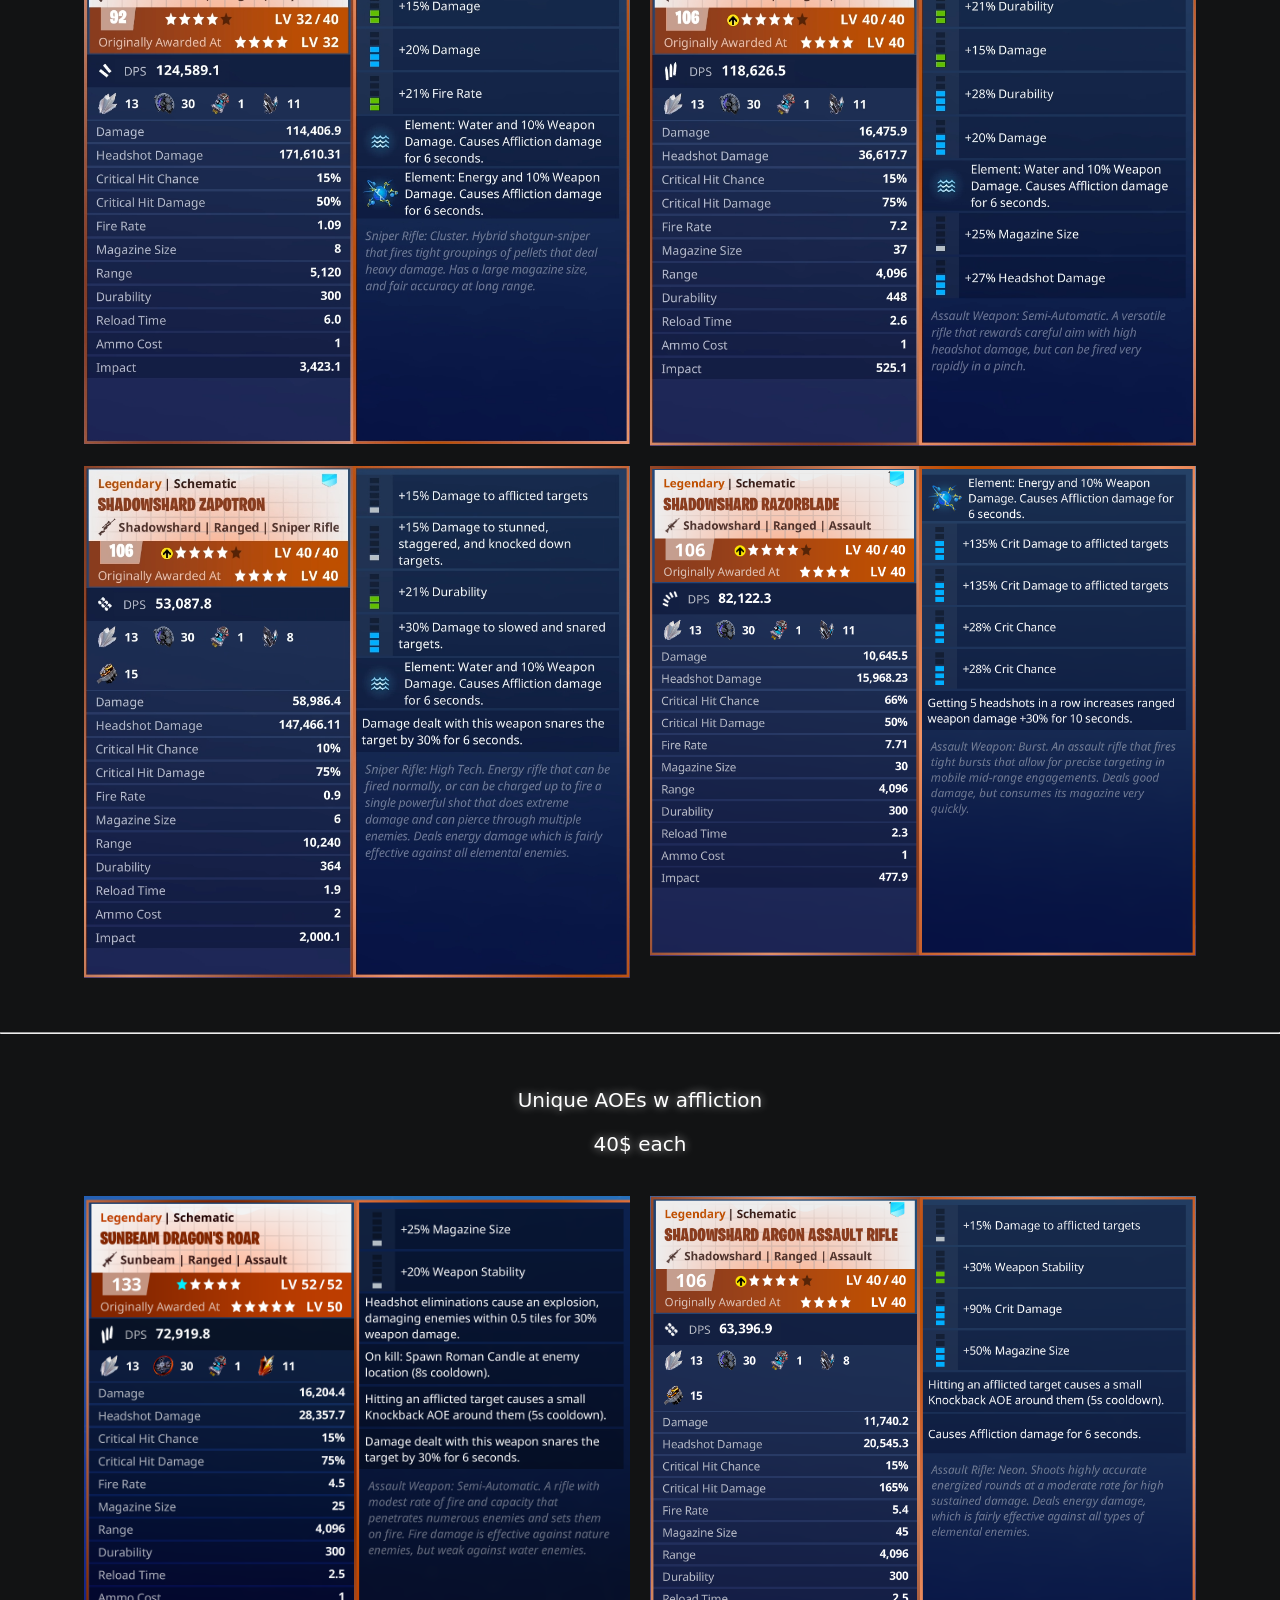
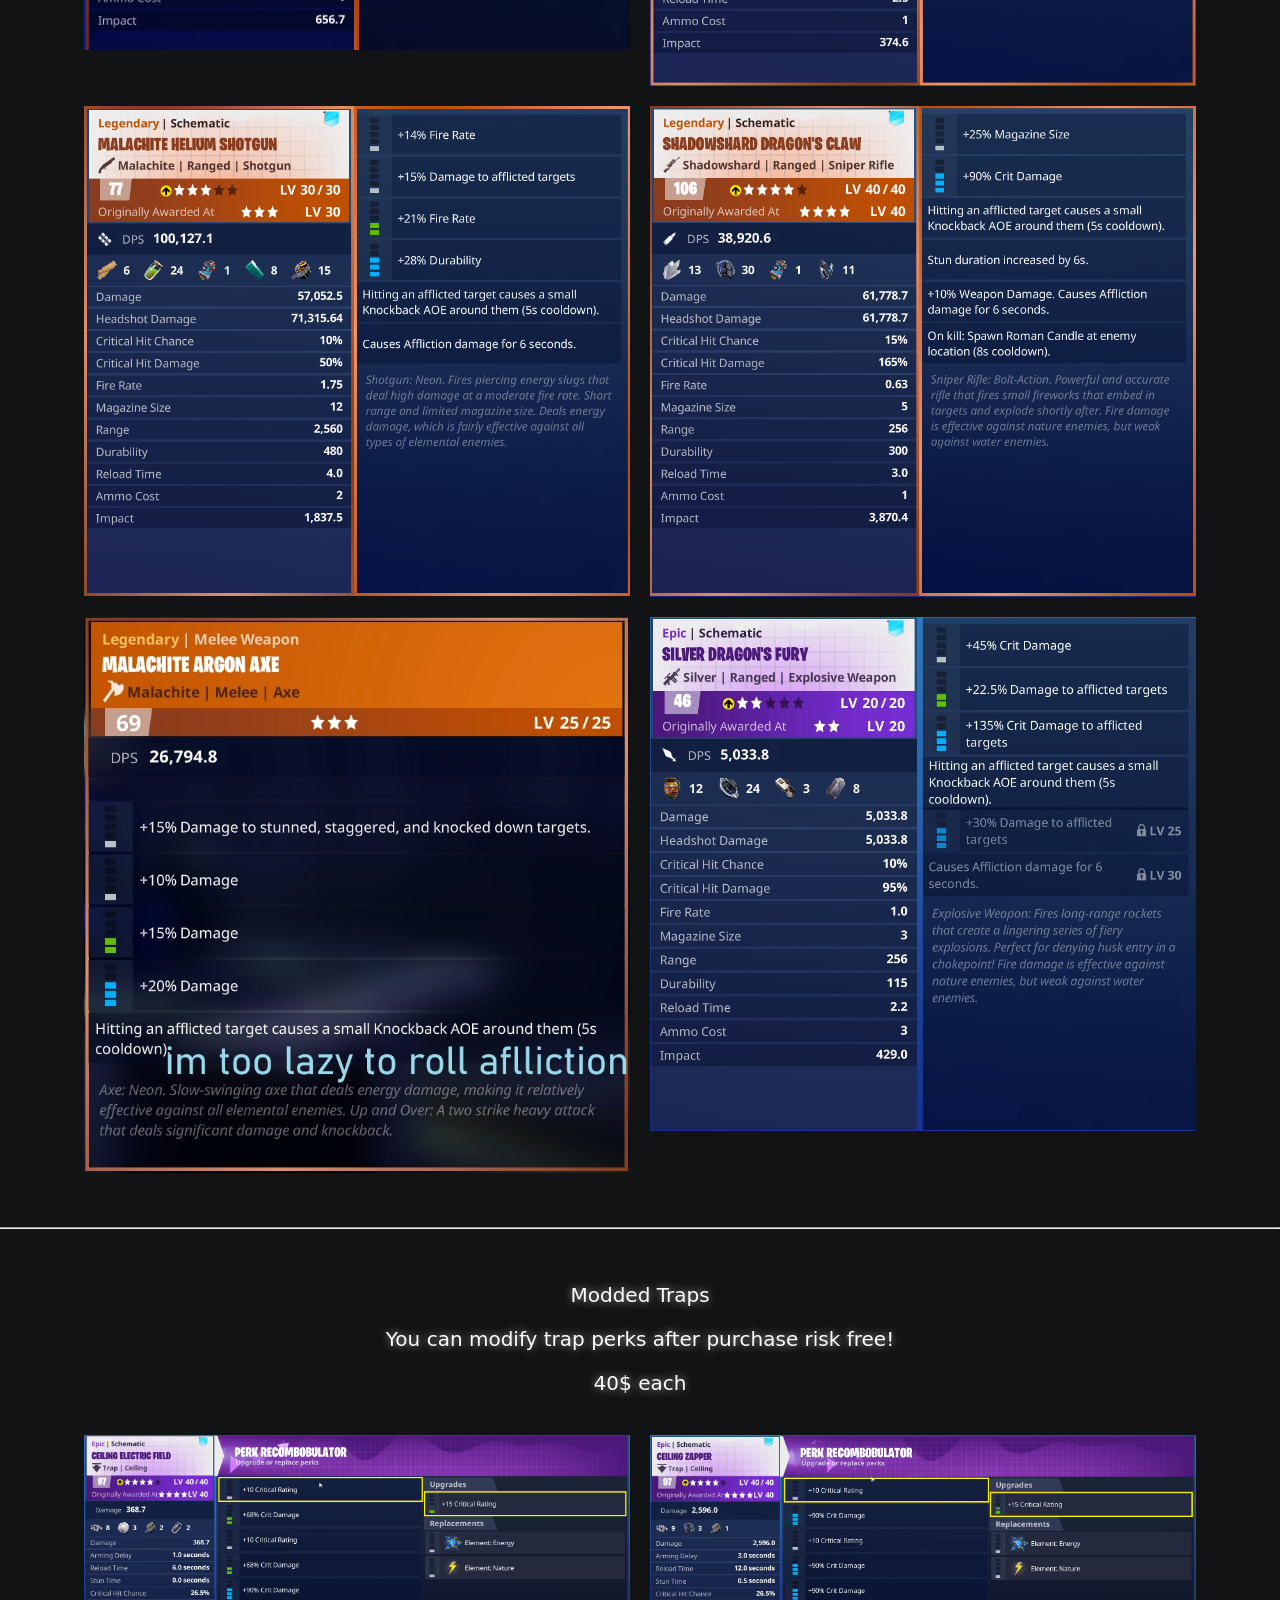
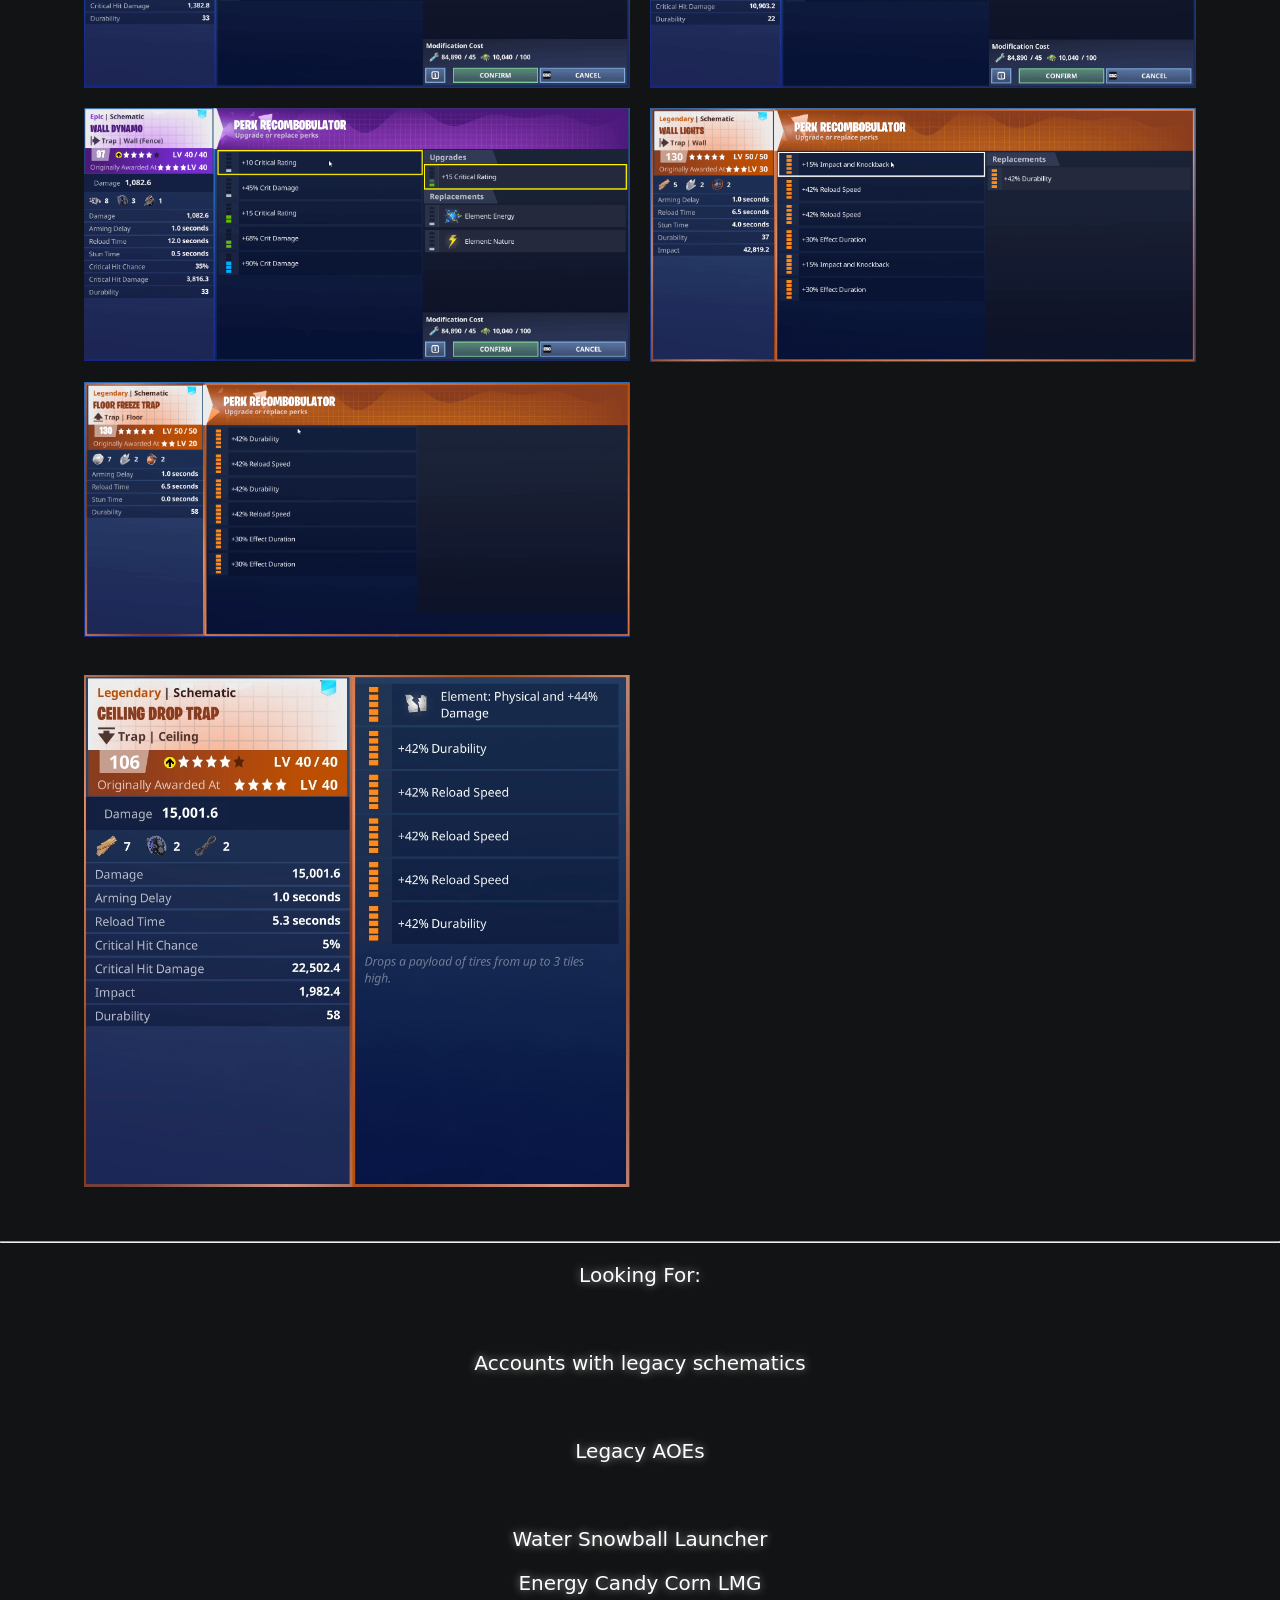
==== commit 00daa6ac: "end of sale" ====
--- a/research.html
+++ b/research.html
@@ -5,7 +5,6 @@
   </head>
   <body>
     <div class="ctr" style="font-size: 20px;">
-    <p style="color: yellow; font-size: 50px; margin: 0;">50% SALE</p>
     <br>
     <p>Research</p>
     <hr>
@@ -27,8 +26,8 @@
     <p>Lectro Shock Rifle - Available (leg & epic)</p>
     <p>Scrapper Spear - Available (leg & epic)</p>
     <p>Papa Bear - Available (leg & epic)</p>
-    <p style="color: #ff66a6;"><s>(80$)</s> <s>60$</s><p2 style="color: yellow;"> 40$</p2> Starter pack bundle (leg OR epic)</p>
-    <p style="color: #ff66a6;"><s>(160$)</s> <s>130$</s><p2 style="color: yellow;"> 80$</p2> Full Starter pack bundle (leg & epic)</p>
+    <p style="color: #ff66a6;"><s>(80$)</s> 60$ Starter pack bundle (leg OR epic)</p>
+    <p style="color: #ff66a6;"><s>(160$)</s> 130$ Full Starter pack bundle (leg & epic)</p>
     <p>Available as lvl 1</p>
     <br>
     <br>
@@ -37,15 +36,15 @@
     <p>Nature Jack-o-launcher - Available (normal)</p>
     <p>Energy Jack-o-launcher - Available (normal)</p>
     <p>No element Jack-o-launcher - Available</p>
-    <p style="color: #ff66a6;"><s>(100$)</s> <s>90$</s><p2 style="color: yellow;"> 50$</p2> Jacko bundle (normal OR <p2>legacy</p2>)</p>
-    <p style="color: #ff66a6;"><s>(140$)</s> <s>110$</s><p2 style="color: yellow;"> 70$</p2> Full Jacko bundle (normal & legacy)</p>
+    <p style="color: #ff66a6;"><s>(100$)</s> 90$ Jacko bundle (normal OR <p2>legacy</p2>)</p>
+    <p style="color: #ff66a6;"><s>(140$)</s> 110$ Full Jacko bundle (normal & legacy)</p>
     <br>
     <br>
     <p>Fire Snowball Launcher - Available (normal & legacy)</p>
     <p class="dim">Water Snowball Launcher - Unavailable</p>
     <p>Nature Snowball Launcher - Available</p>
     <p>Energy Snowball Launcher - Available (2e)</p>
-    <p style="color: #ff66a6;" class="dim"><s>(100$)</s> <s></s>90$</s><p2 style="color: yellow;"> 50$</p2> Snowball bundle - Unavailable</p>
+    <p style="color: #ff66a6;" class="dim"><s>(100$)</s> 90$ Snowball bundle - Unavailable</p>
     <br>
     <br>
     <p>Physical Candy Corn LMG - Available</p>
@@ -53,13 +52,13 @@
     <p>Water Candy Corn LMG - Available</p>
     <p>Nature Candy Corn LMG - Available</p>
     <p class="dim">Energy Candy Corn LMG - Unavailable</p>
-    <p style="color: #ff66a6;" class="dim"><s>(100$)</s> <s>90$</s><p2 style="color: yellow;"> 50$</p2> Candy Corn bundle - Unavailable</p>
+    <p style="color: #ff66a6;" class="dim"><s>(100$)</s> 90$ Candy Corn bundle - Unavailable</p>
     <br>
     <hr>
     <br>
     <p>Moddeds</p>
     <p>Exchanging modded for modded (Schematic = no login | Item = login required)</p>
-    <p><s>20$</s><p2 style="color: yellow;"> 10$</p2> each</p>
+    <p>20$ each</p>
     <div class="display-grid">
       <img class="research" src="media/1.png" alt="1">
       <!--<img class="research" src="media/2.png" alt="2">-->
@@ -99,12 +98,13 @@
       <img class="research" src="media/42.png" alt="42">
       <img class="research" src="media/43.png" alt="43">
       <img class="research" src="media/44.png" alt="44">
+      <img class="research" src="media/51.png" alt="51">
     </div>
     <br>
     <hr>
     <br>
     <p>Unique AOEs w affliction</p>
-    <p><s>40$</s><p2 style="color: yellow;"> 20$</p2> each</p>
+    <p>40$ each</p>
     <div class="display-grid">
       <img class="research" src="media/2.png" alt="2">
       <img class="research" src="media/19.png" alt="19">
@@ -118,7 +118,7 @@
     <br>
     <p>Modded Traps</p>
     <p>You can modify trap perks after purchase risk free!</p>
-    <p><s>40$</s><p2 style="color: yellow;"> 20$</p2> each</p>
+    <p>40$ each</p>
     <div class="display-grid" style="grid-template-columns: repeat(2, 1fr);">
       <img class="research" src="media/37.gif" alt="37">
       <img class="research" src="media/38.gif" alt="38">
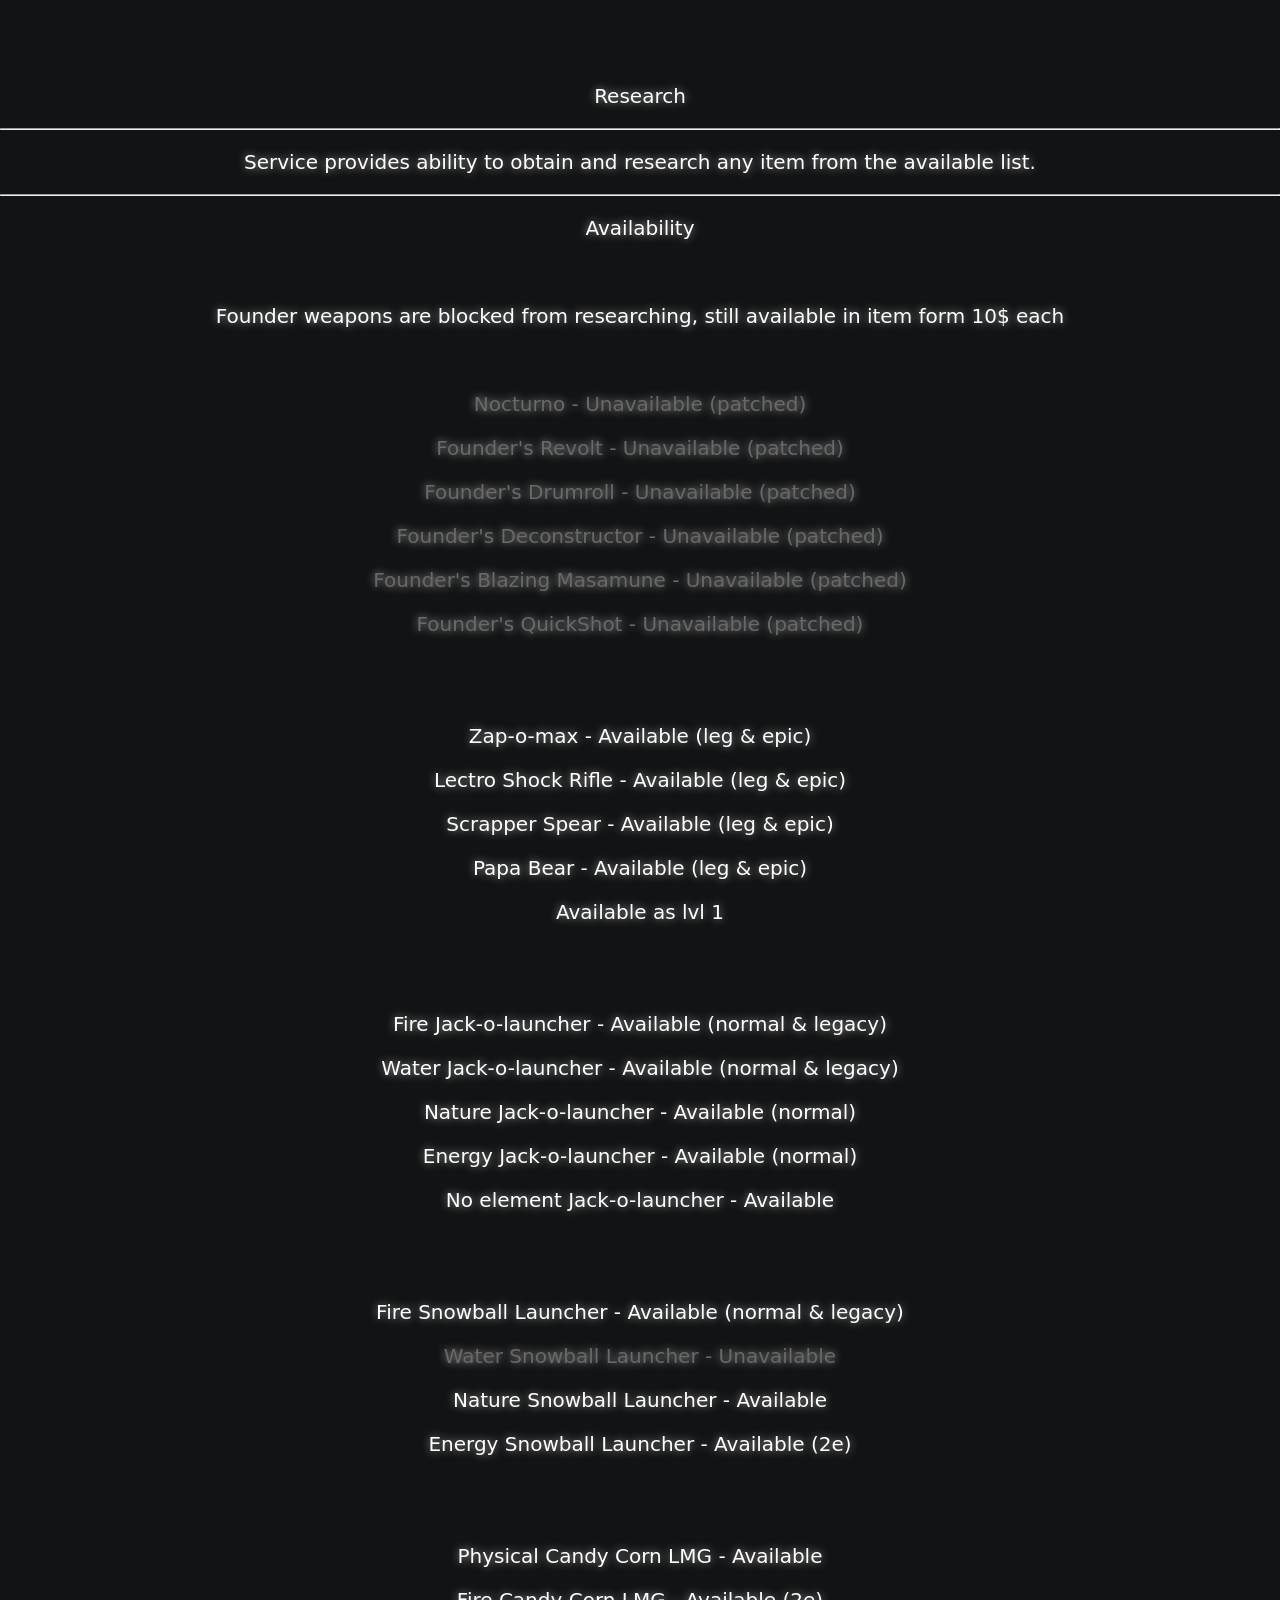
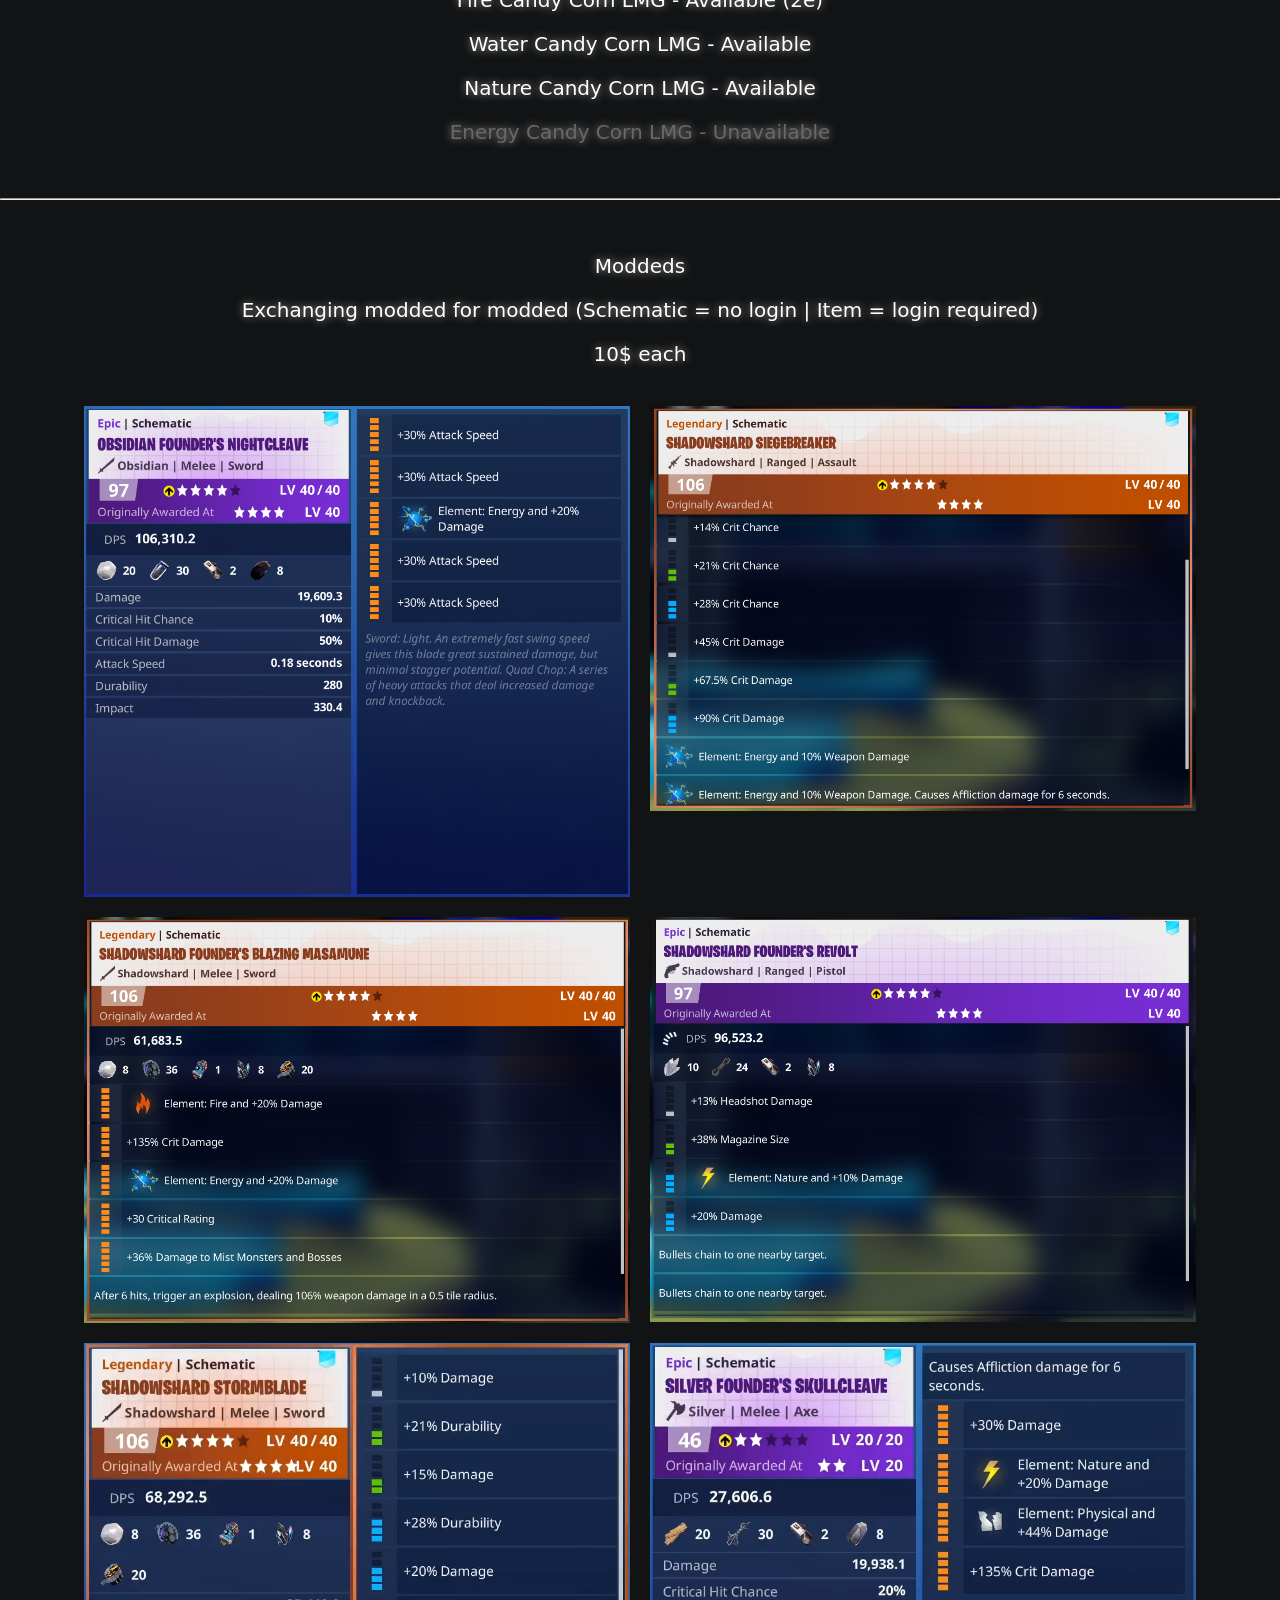
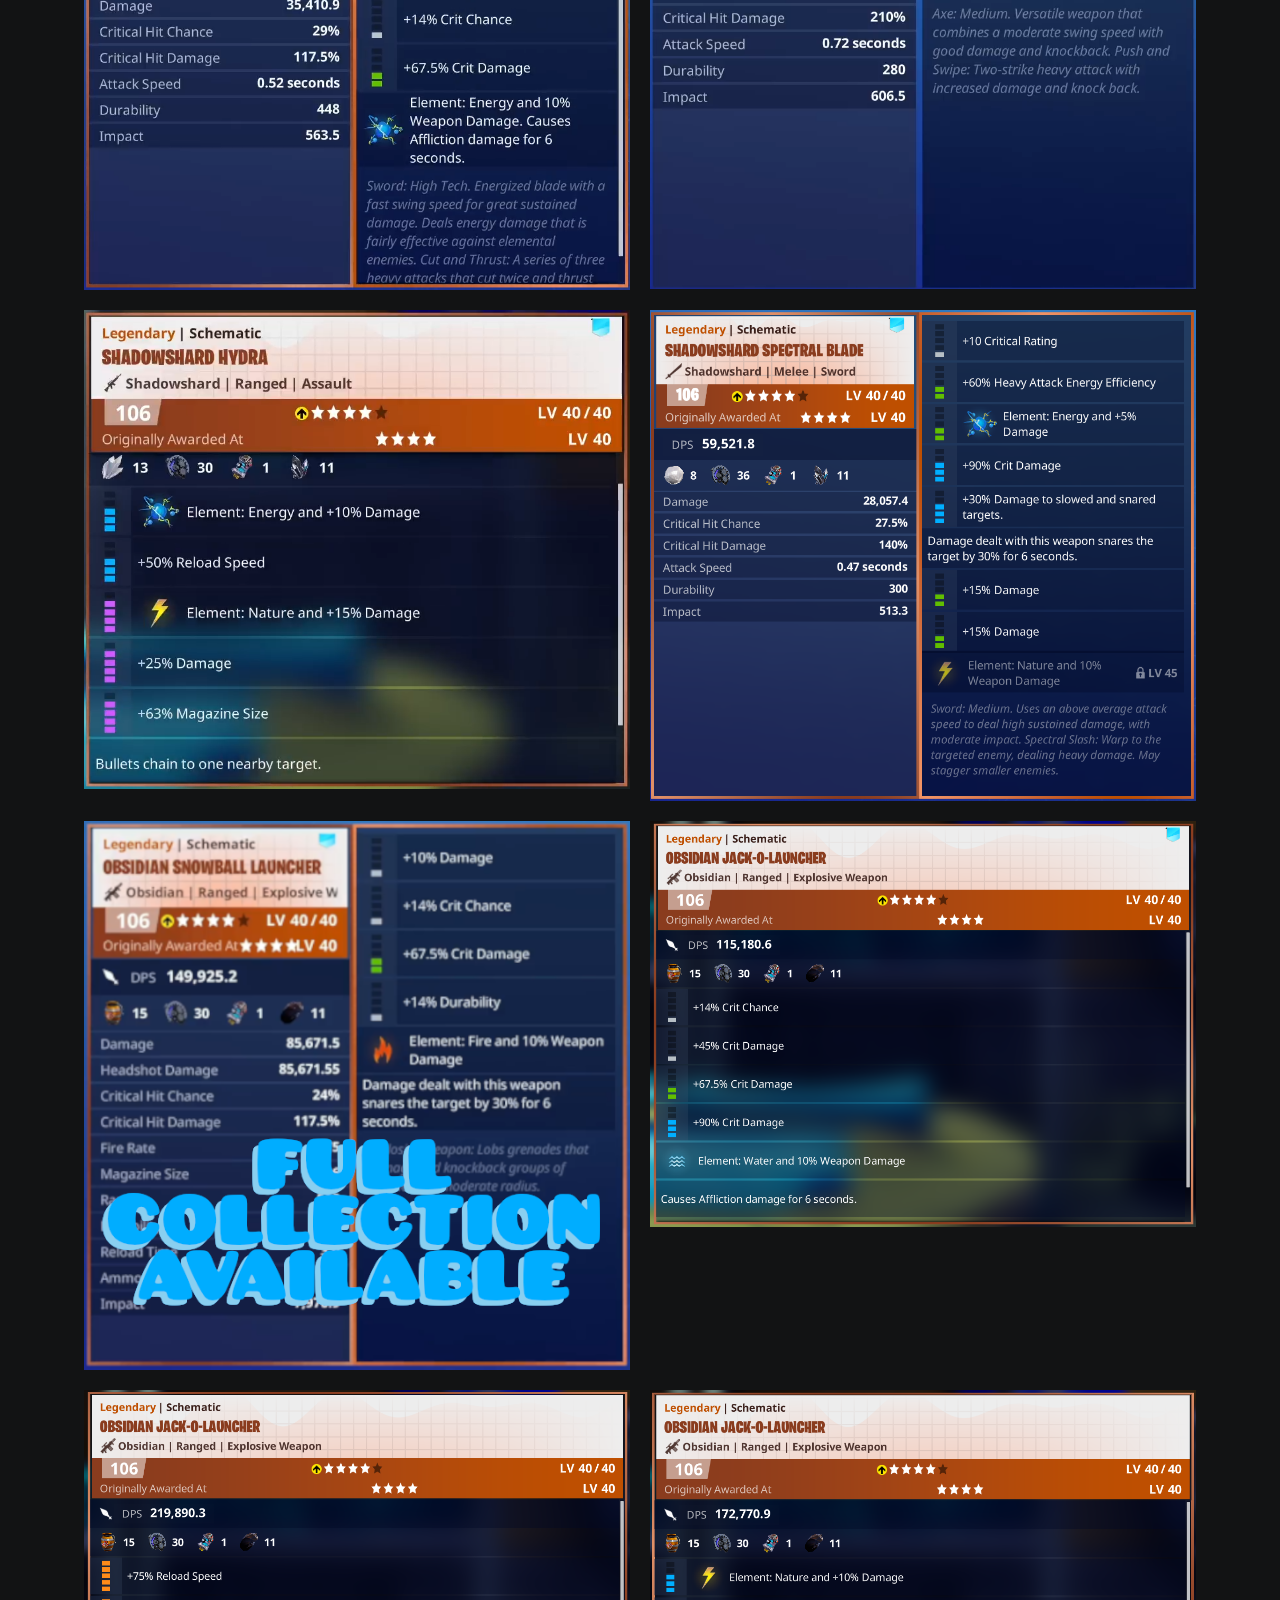
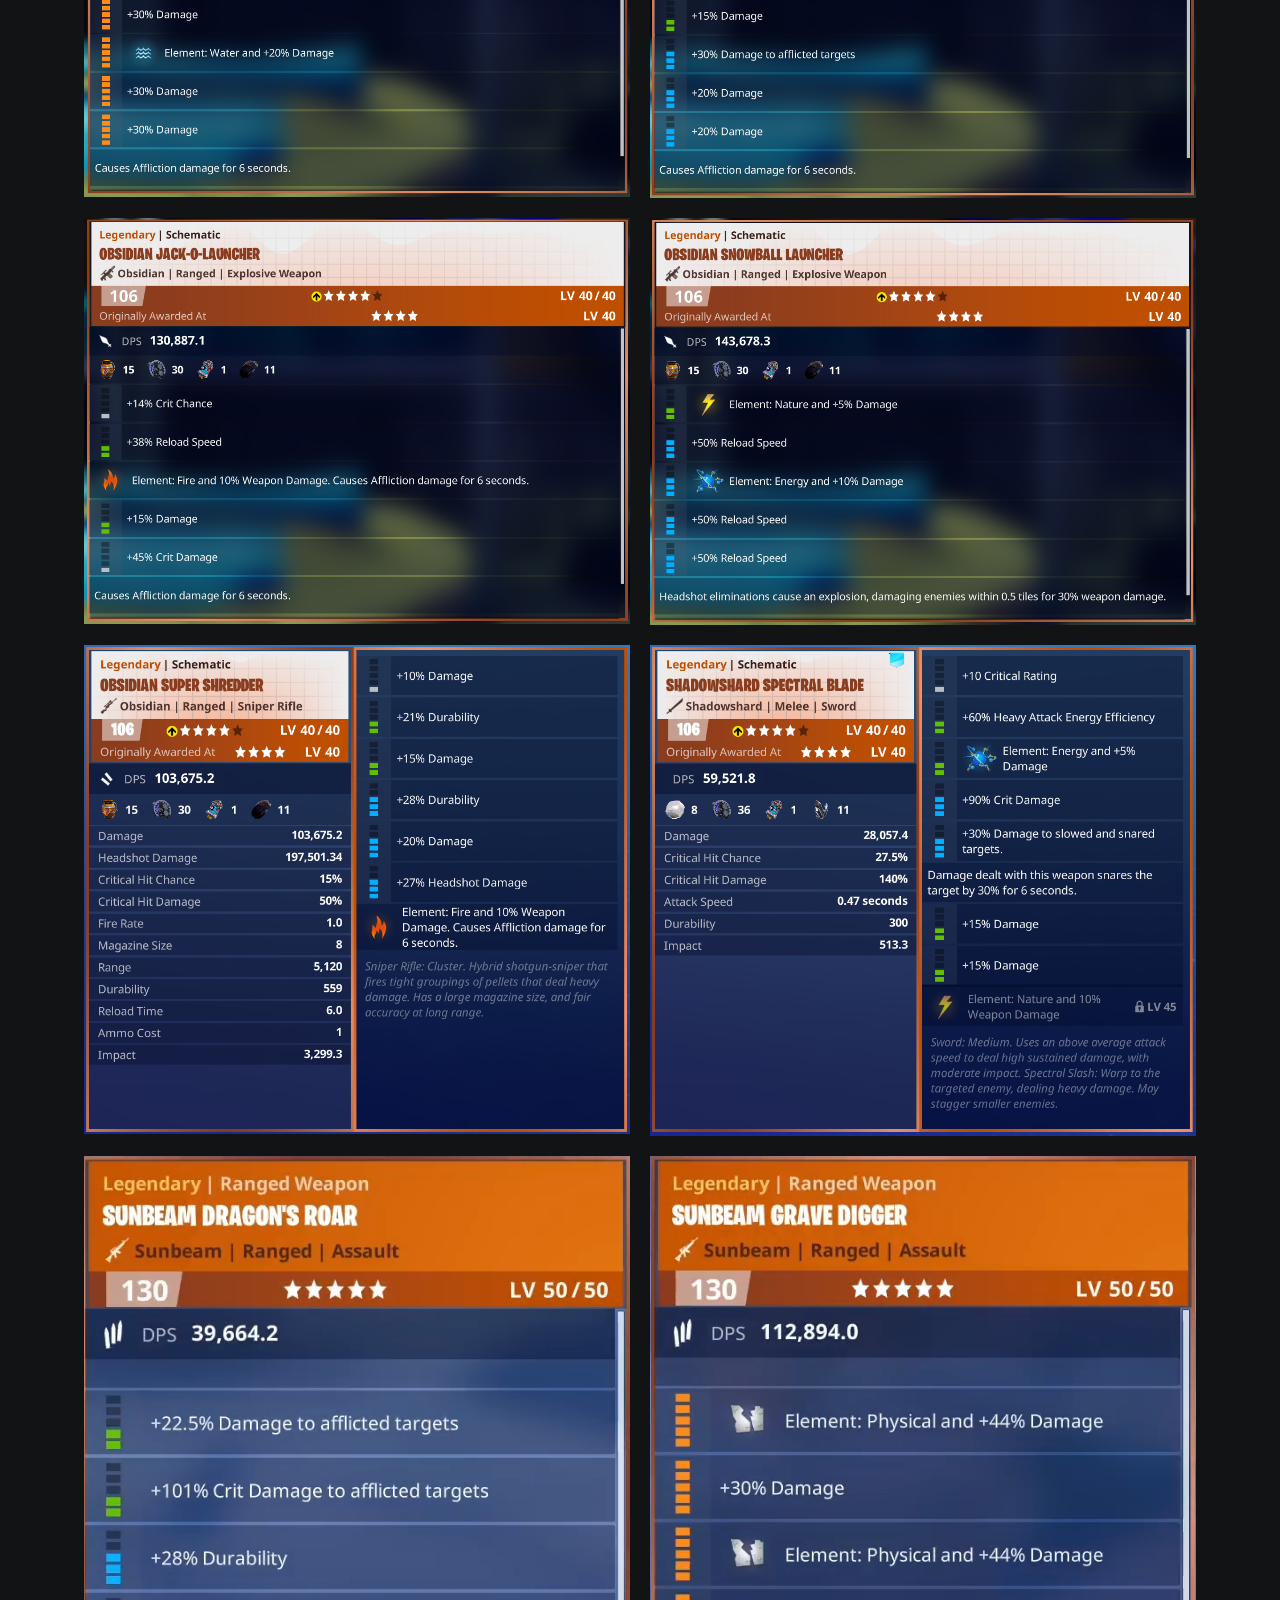
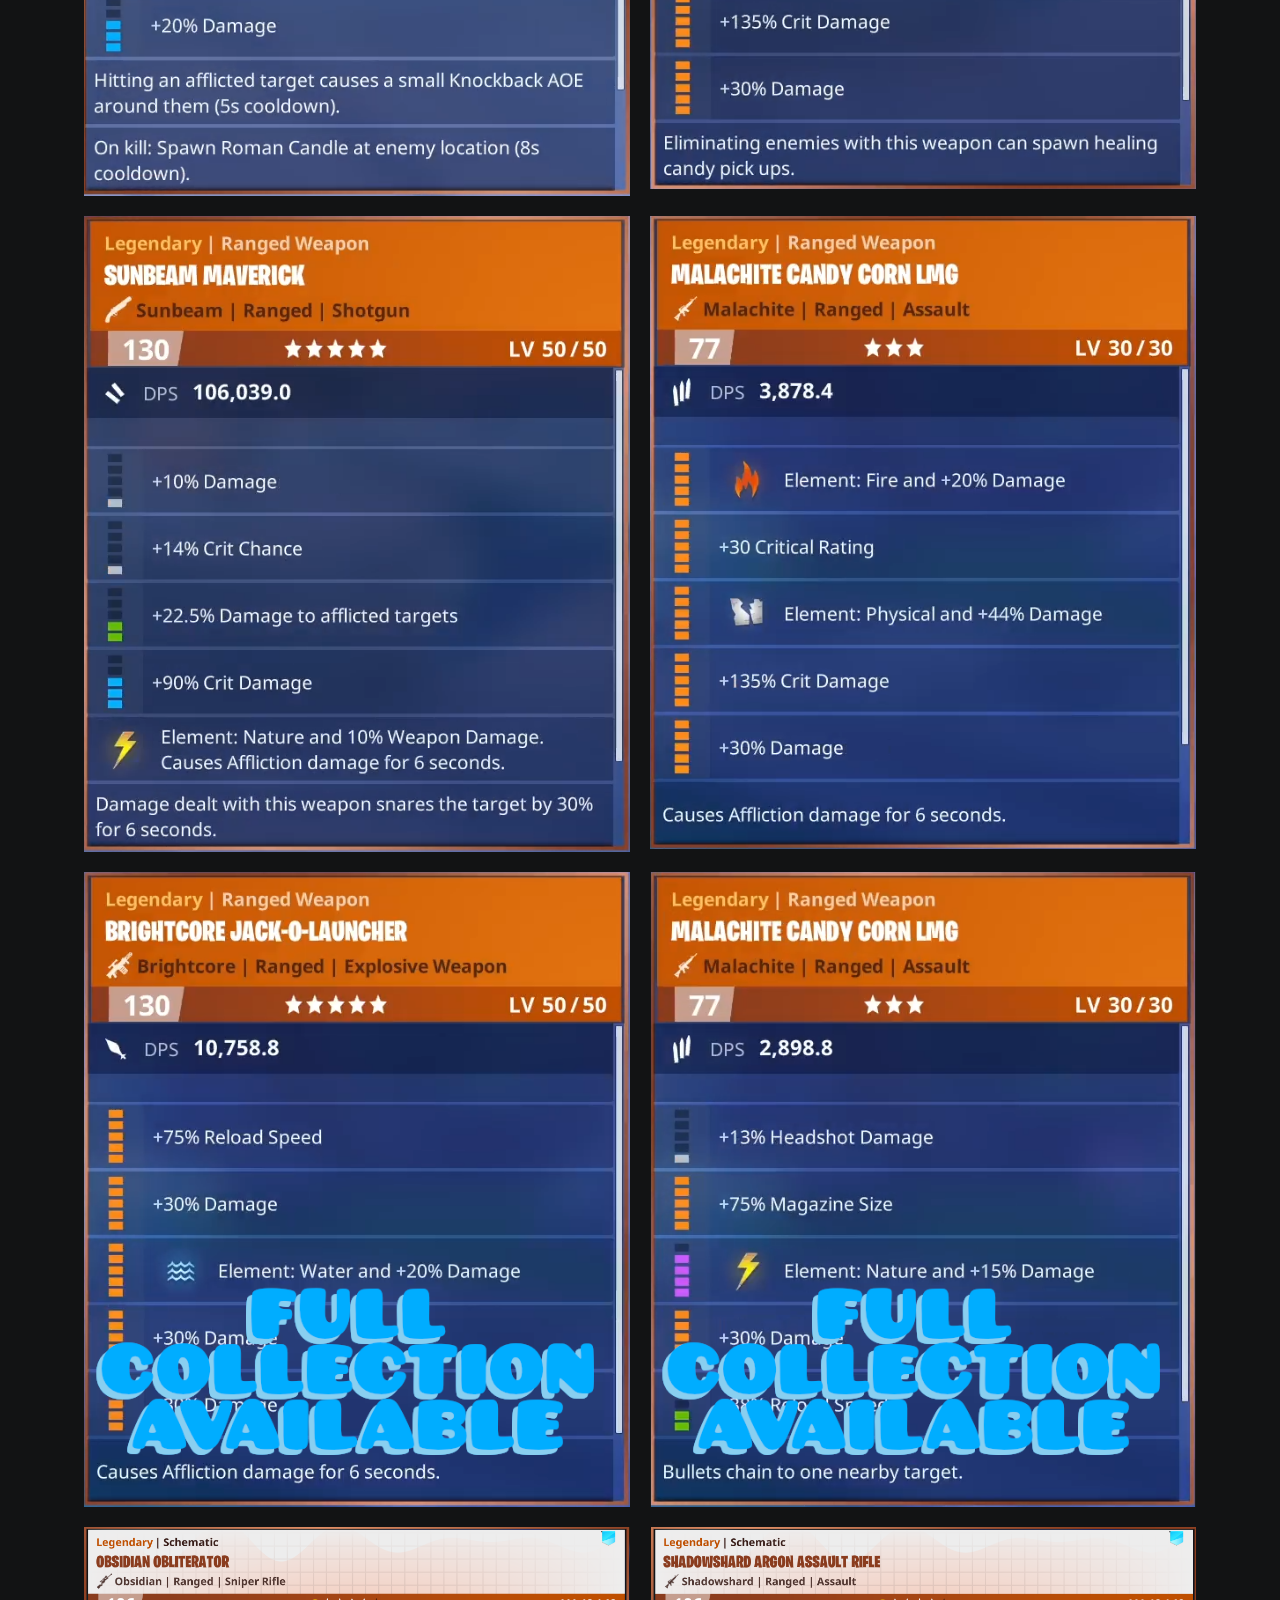
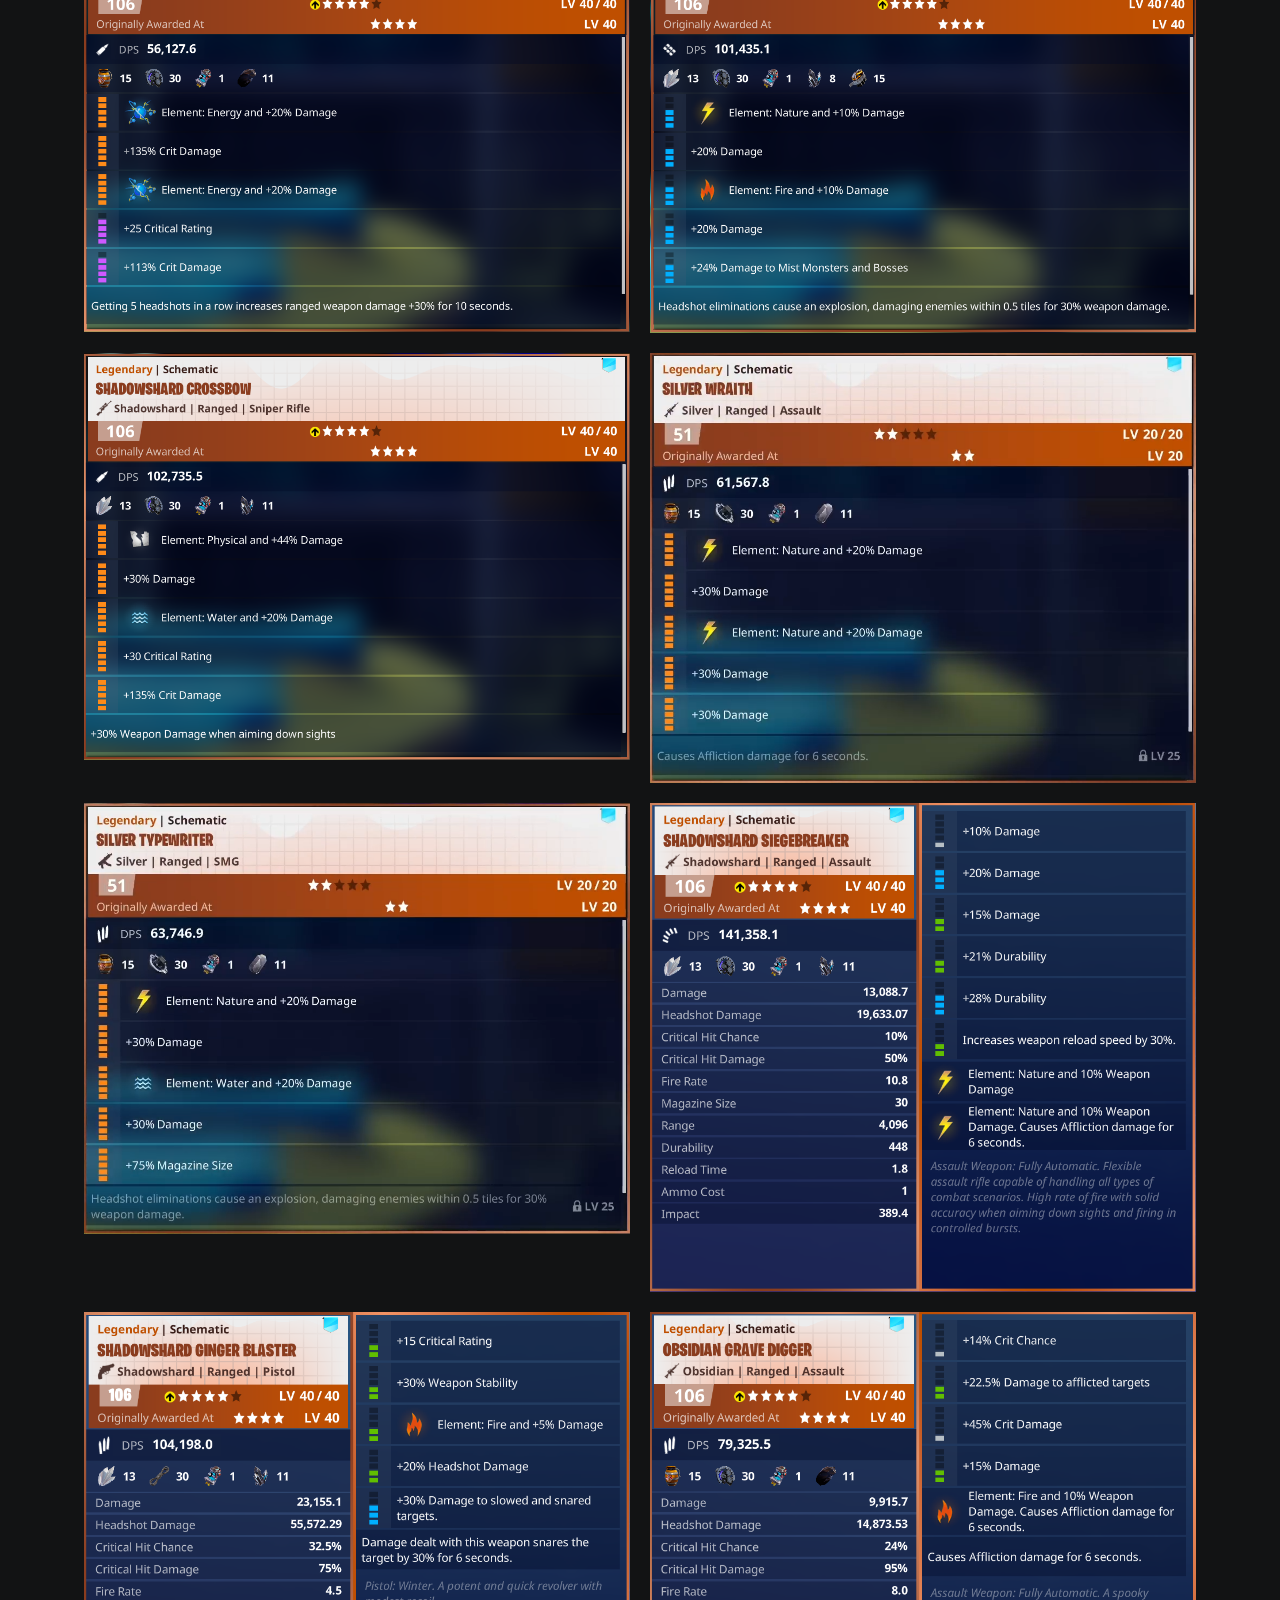
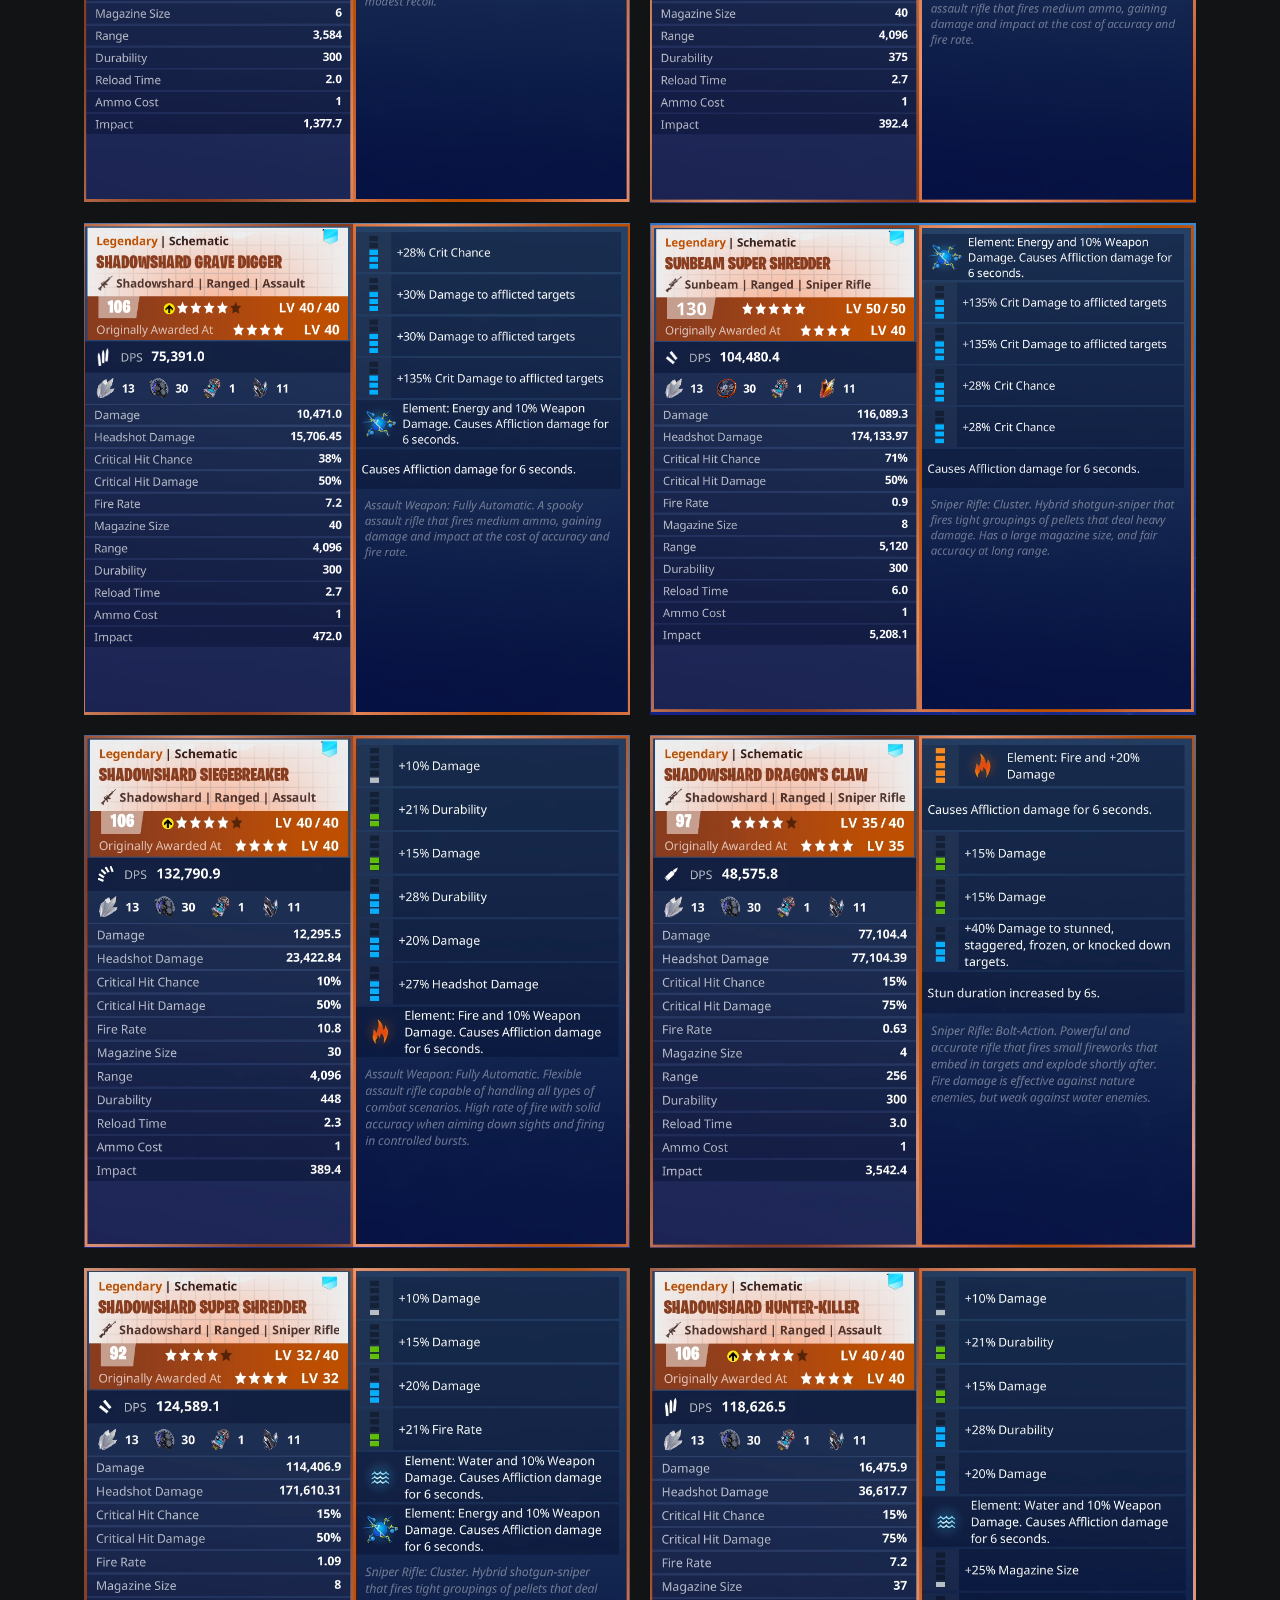
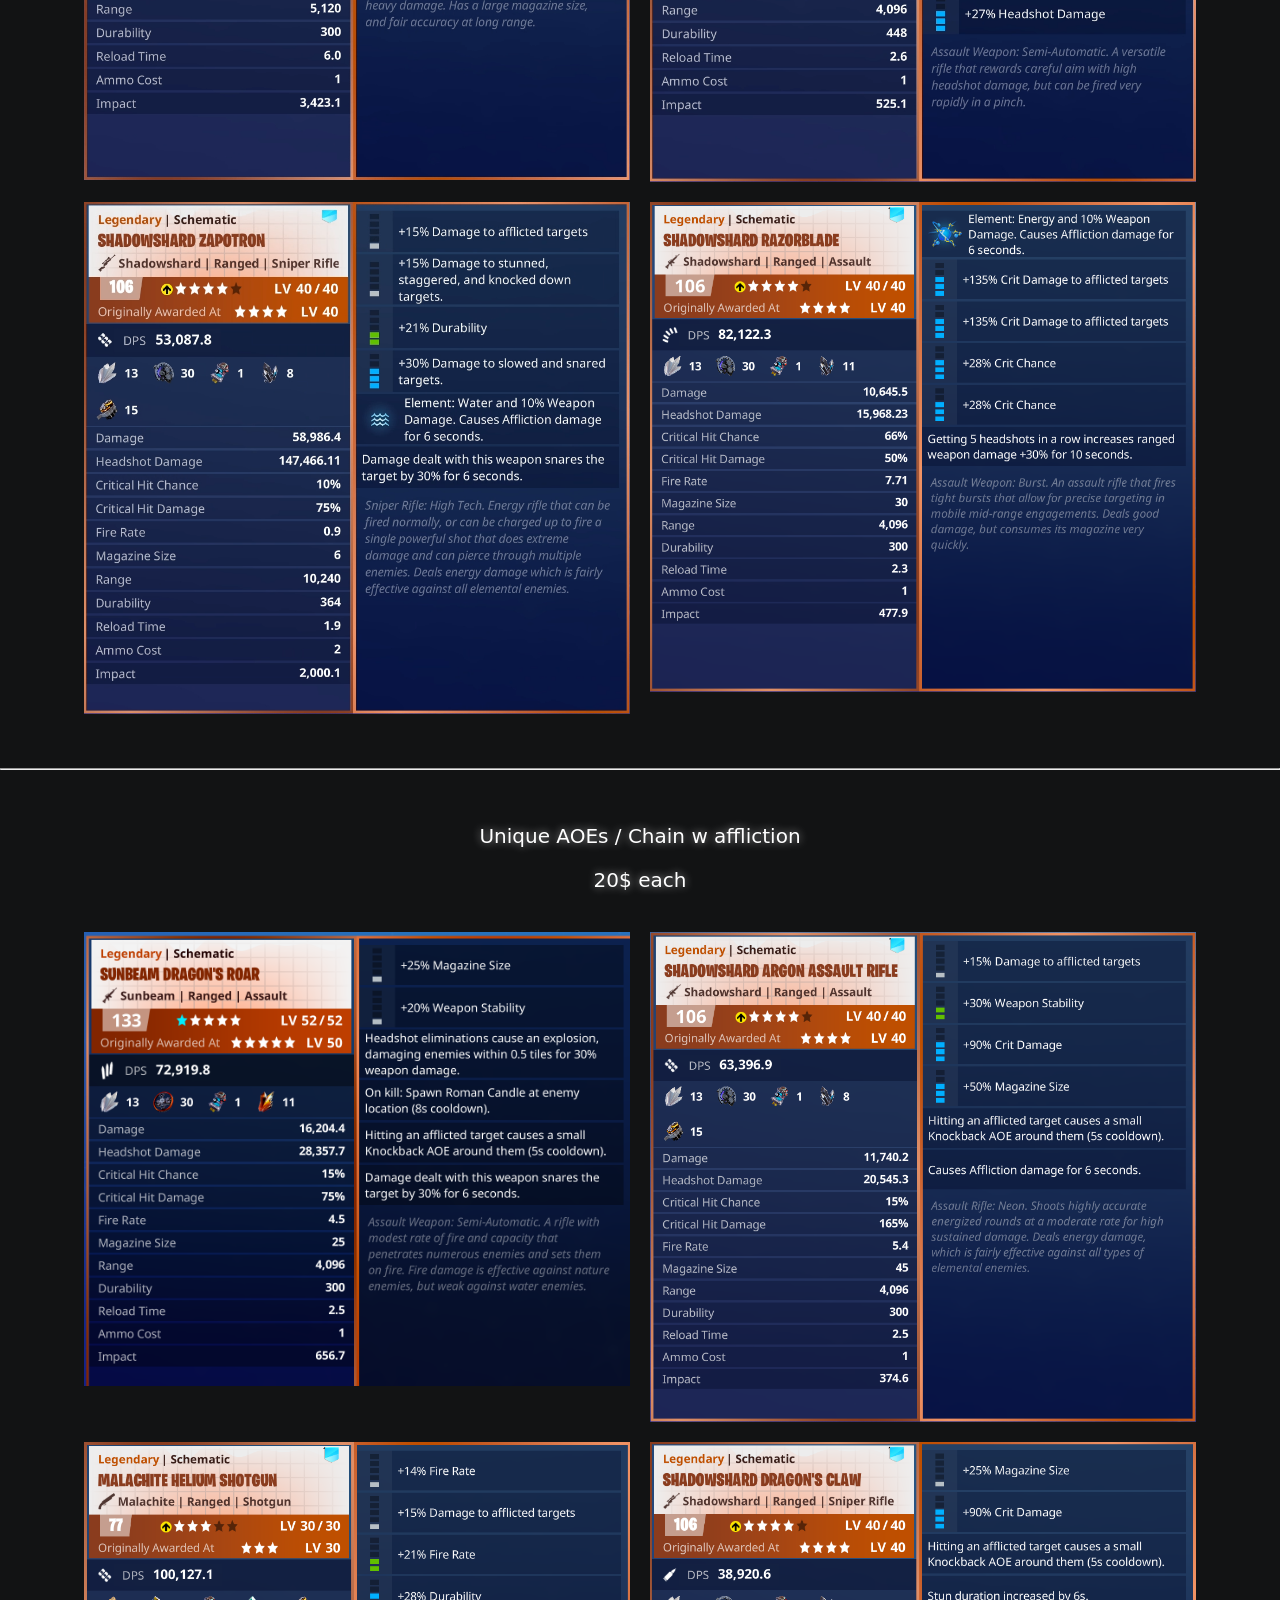
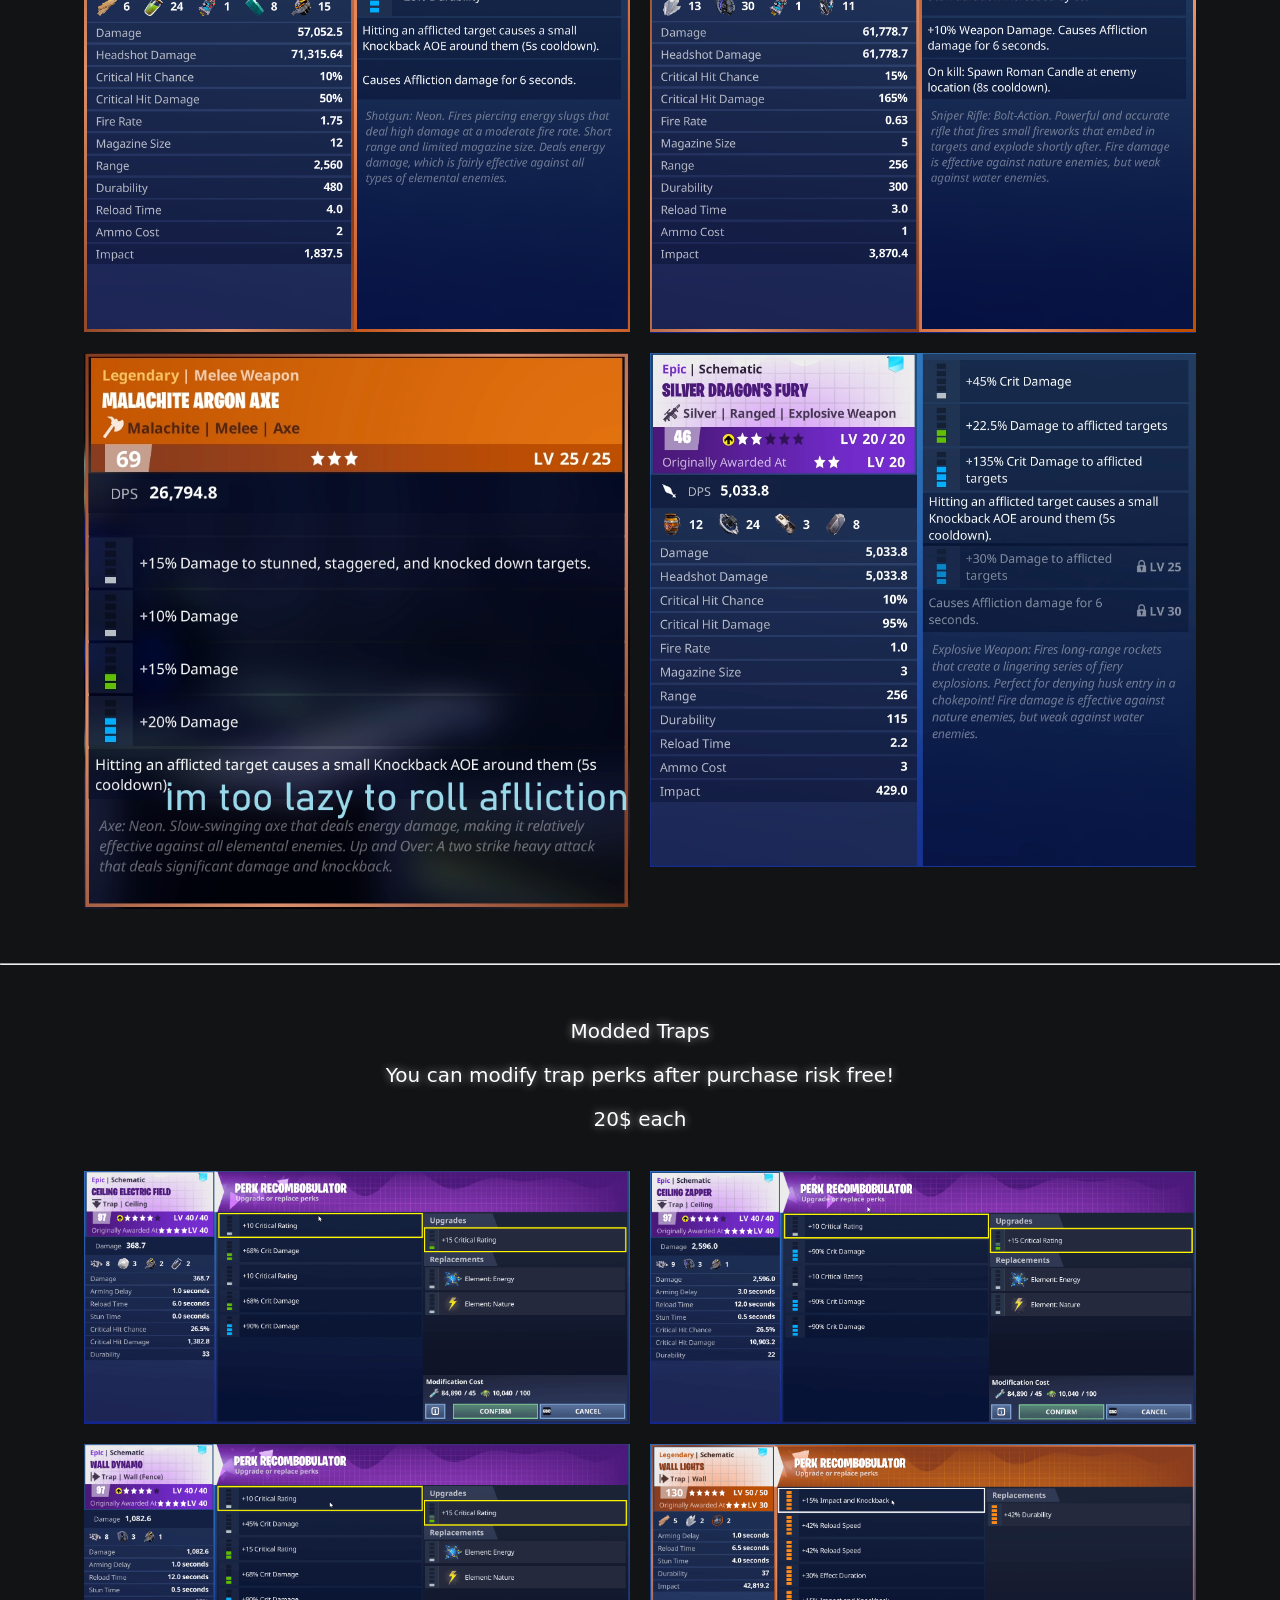
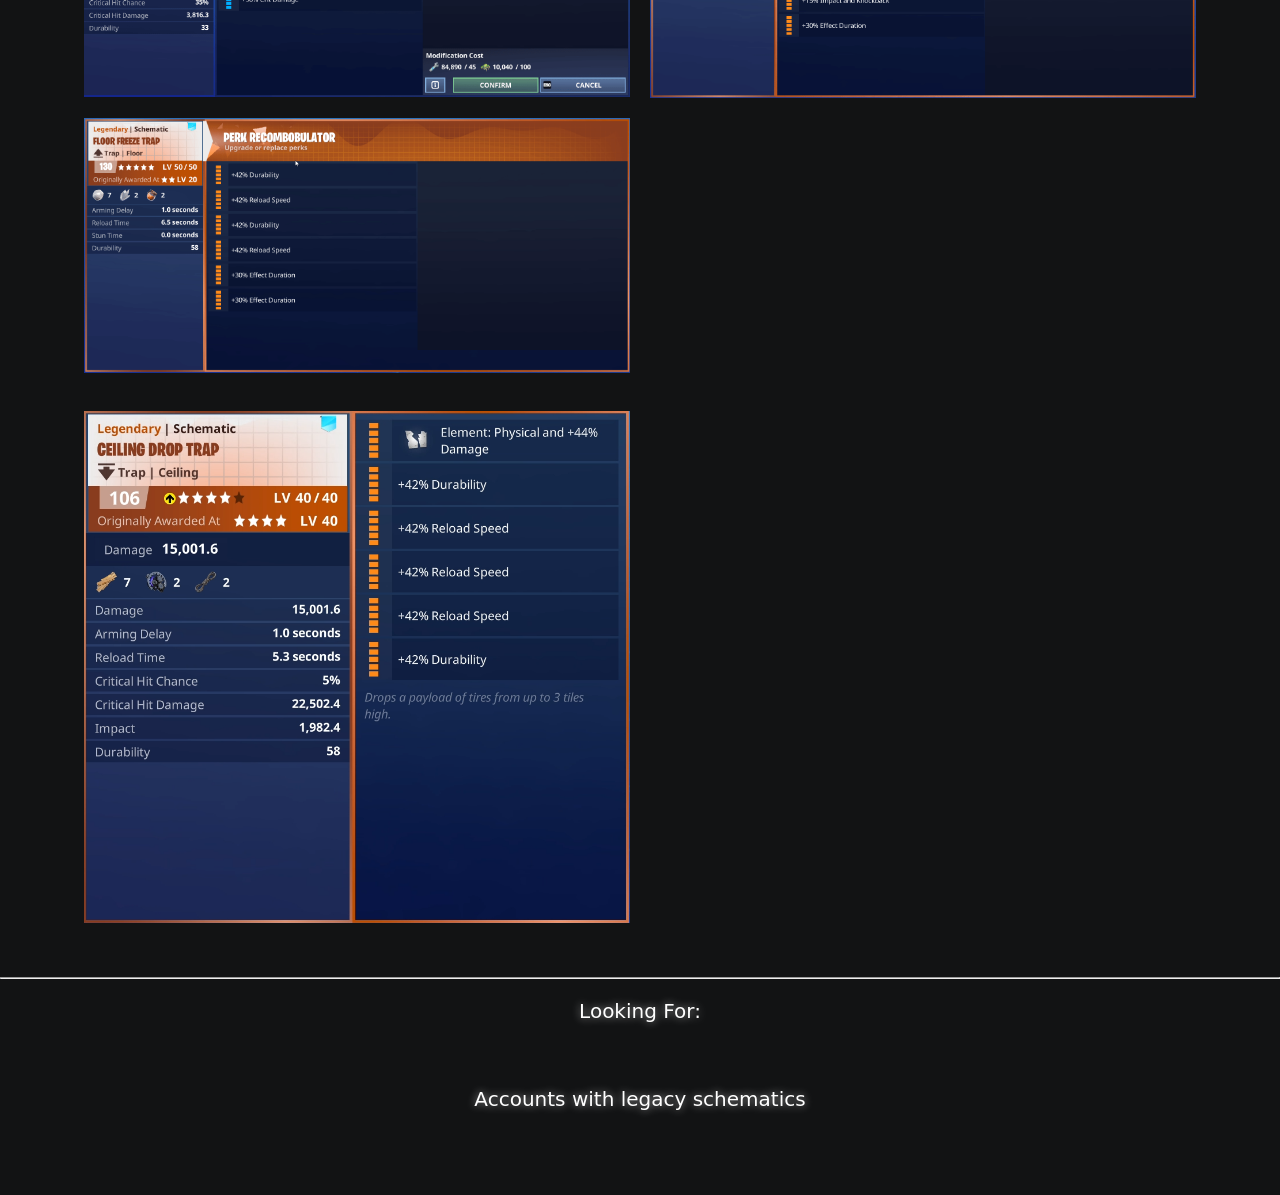
==== commit 2b20e00e: "update terms & price" ====
--- a/research.html
+++ b/research.html
@@ -26,8 +26,6 @@
     <p>Lectro Shock Rifle - Available (leg & epic)</p>
     <p>Scrapper Spear - Available (leg & epic)</p>
     <p>Papa Bear - Available (leg & epic)</p>
-    <p style="color: #ff66a6;"><s>(80$)</s> 60$ Starter pack bundle (leg OR epic)</p>
-    <p style="color: #ff66a6;"><s>(160$)</s> 130$ Full Starter pack bundle (leg & epic)</p>
     <p>Available as lvl 1</p>
     <br>
     <br>
@@ -36,15 +34,12 @@
     <p>Nature Jack-o-launcher - Available (normal)</p>
     <p>Energy Jack-o-launcher - Available (normal)</p>
     <p>No element Jack-o-launcher - Available</p>
-    <p style="color: #ff66a6;"><s>(100$)</s> 90$ Jacko bundle (normal OR <p2>legacy</p2>)</p>
-    <p style="color: #ff66a6;"><s>(140$)</s> 110$ Full Jacko bundle (normal & legacy)</p>
     <br>
     <br>
     <p>Fire Snowball Launcher - Available (normal & legacy)</p>
     <p class="dim">Water Snowball Launcher - Unavailable</p>
     <p>Nature Snowball Launcher - Available</p>
     <p>Energy Snowball Launcher - Available (2e)</p>
-    <p style="color: #ff66a6;" class="dim"><s>(100$)</s> 90$ Snowball bundle - Unavailable</p>
     <br>
     <br>
     <p>Physical Candy Corn LMG - Available</p>
@@ -52,13 +47,12 @@
     <p>Water Candy Corn LMG - Available</p>
     <p>Nature Candy Corn LMG - Available</p>
     <p class="dim">Energy Candy Corn LMG - Unavailable</p>
-    <p style="color: #ff66a6;" class="dim"><s>(100$)</s> 90$ Candy Corn bundle - Unavailable</p>
     <br>
     <hr>
     <br>
     <p>Moddeds</p>
     <p>Exchanging modded for modded (Schematic = no login | Item = login required)</p>
-    <p>20$ each</p>
+    <p>10$ each</p>
     <div class="display-grid">
       <img class="research" src="media/1.png" alt="1">
       <!--<img class="research" src="media/2.png" alt="2">-->
@@ -103,8 +97,8 @@
     <br>
     <hr>
     <br>
-    <p>Unique AOEs w affliction</p>
-    <p>40$ each</p>
+    <p>Unique AOEs / Chain w affliction</p>
+    <p>20$ each</p>
     <div class="display-grid">
       <img class="research" src="media/2.png" alt="2">
       <img class="research" src="media/19.png" alt="19">
@@ -118,7 +112,7 @@
     <br>
     <p>Modded Traps</p>
     <p>You can modify trap perks after purchase risk free!</p>
-    <p>40$ each</p>
+    <p>20$ each</p>
     <div class="display-grid" style="grid-template-columns: repeat(2, 1fr);">
       <img class="research" src="media/37.gif" alt="37">
       <img class="research" src="media/38.gif" alt="38">
@@ -134,10 +128,6 @@
     <br>
     <p>Accounts with legacy schematics</p>
     <br>
-    <p>Legacy AOEs</p>
-    <br>
-    <p>Water Snowball Launcher</p>
-    <p>Energy Candy Corn LMG</p>
     </div>
     </div>
     <script>
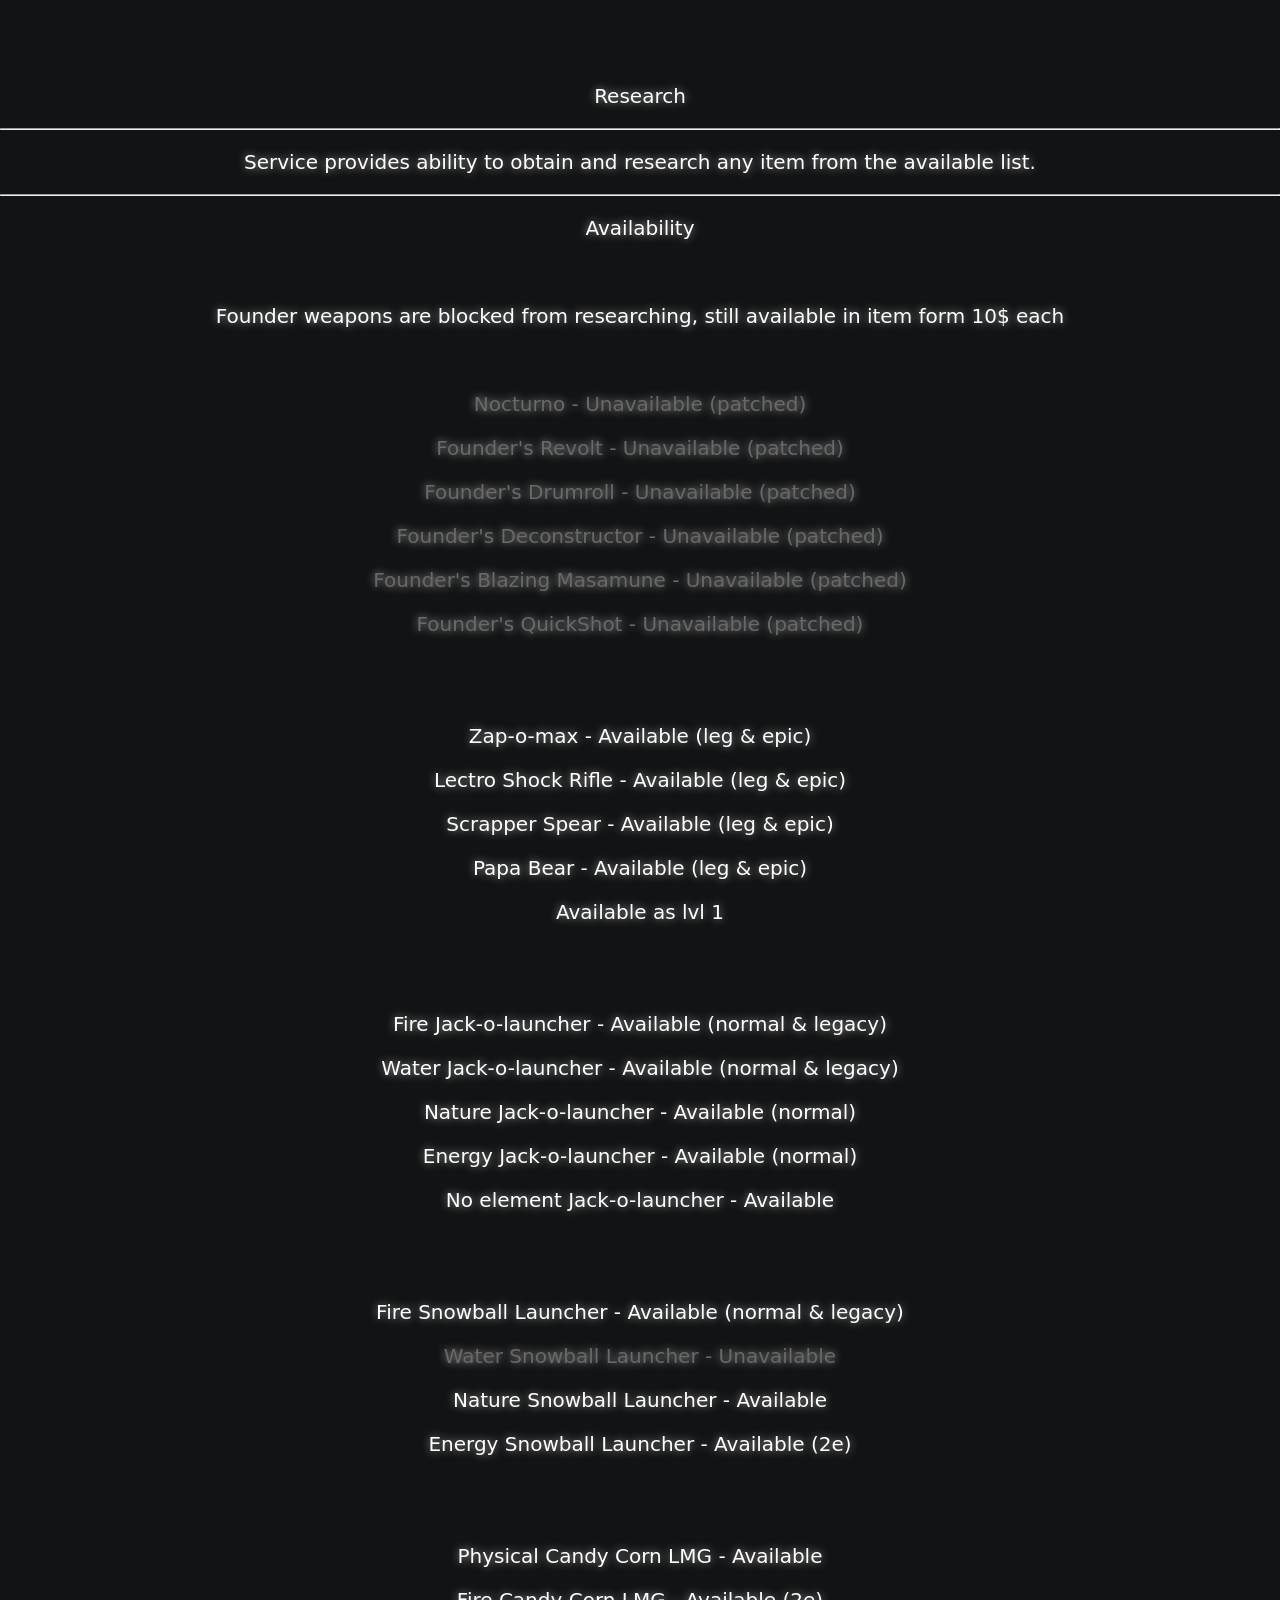
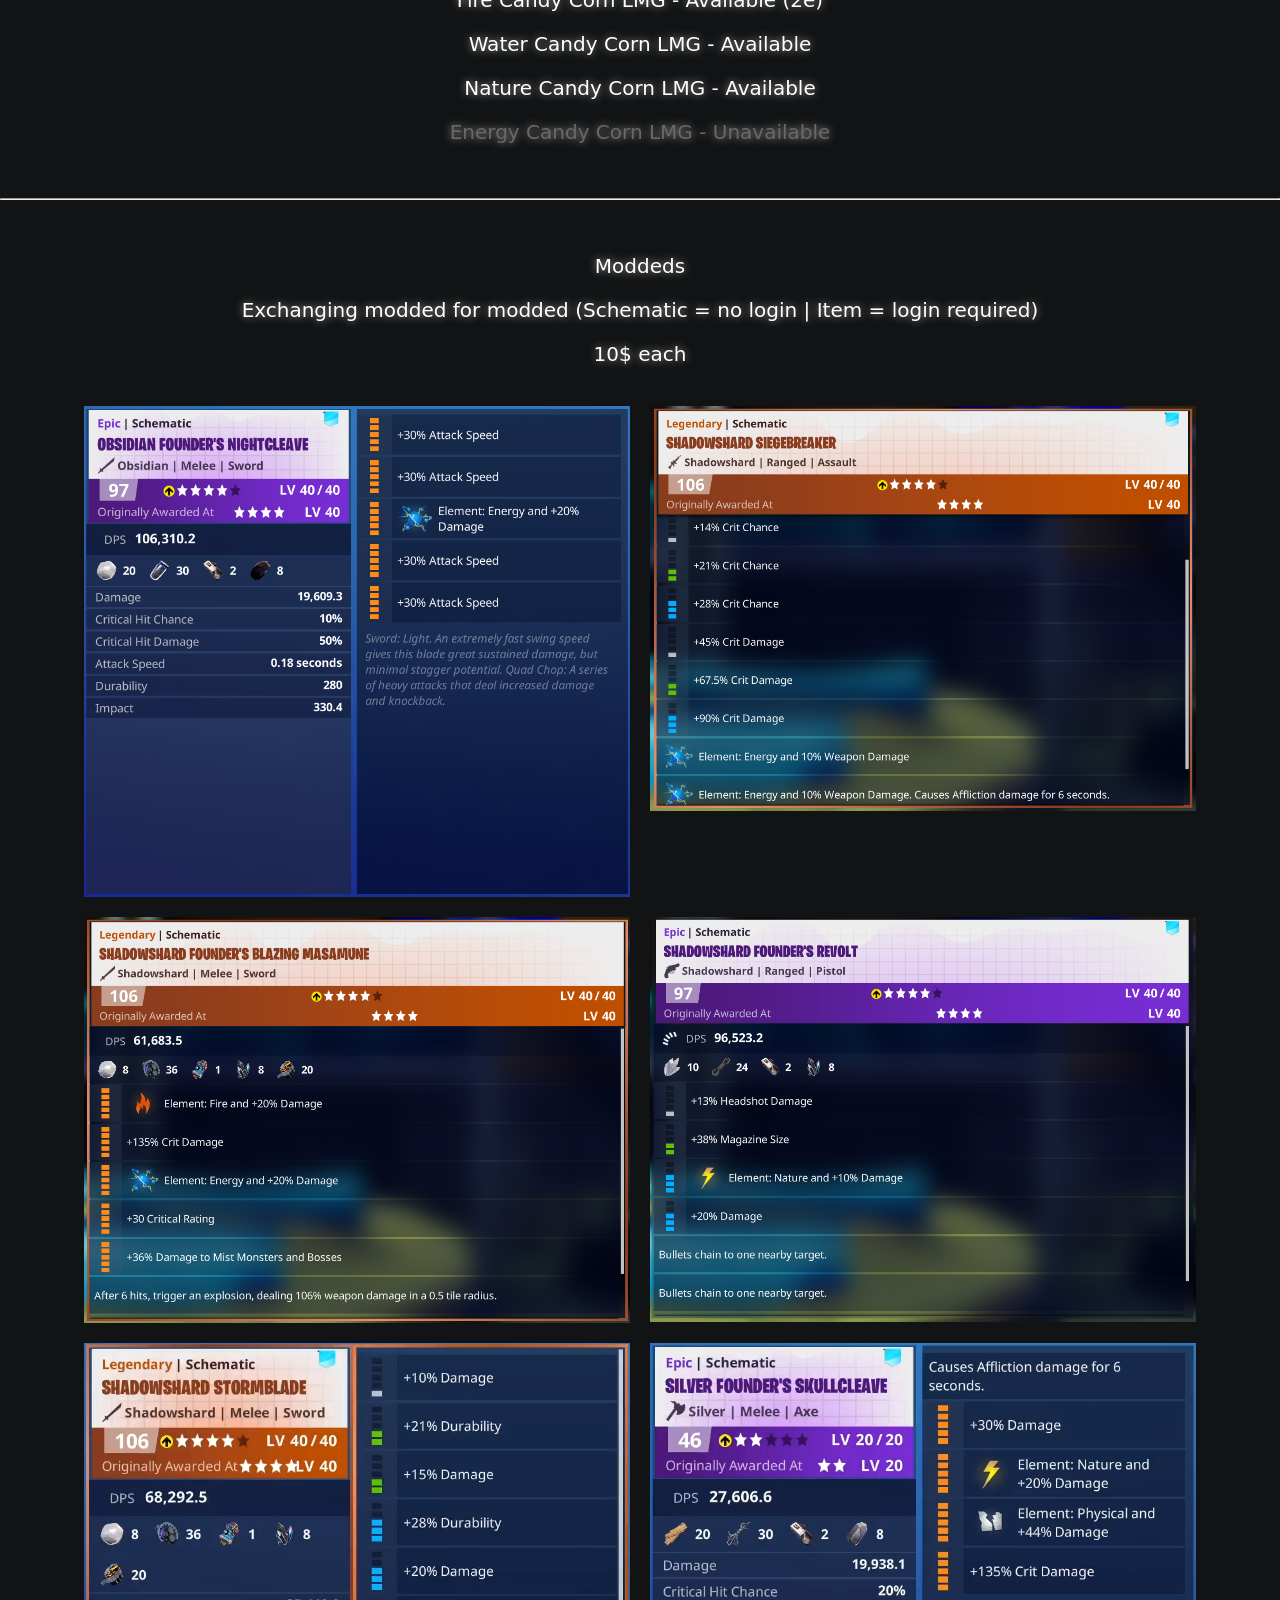
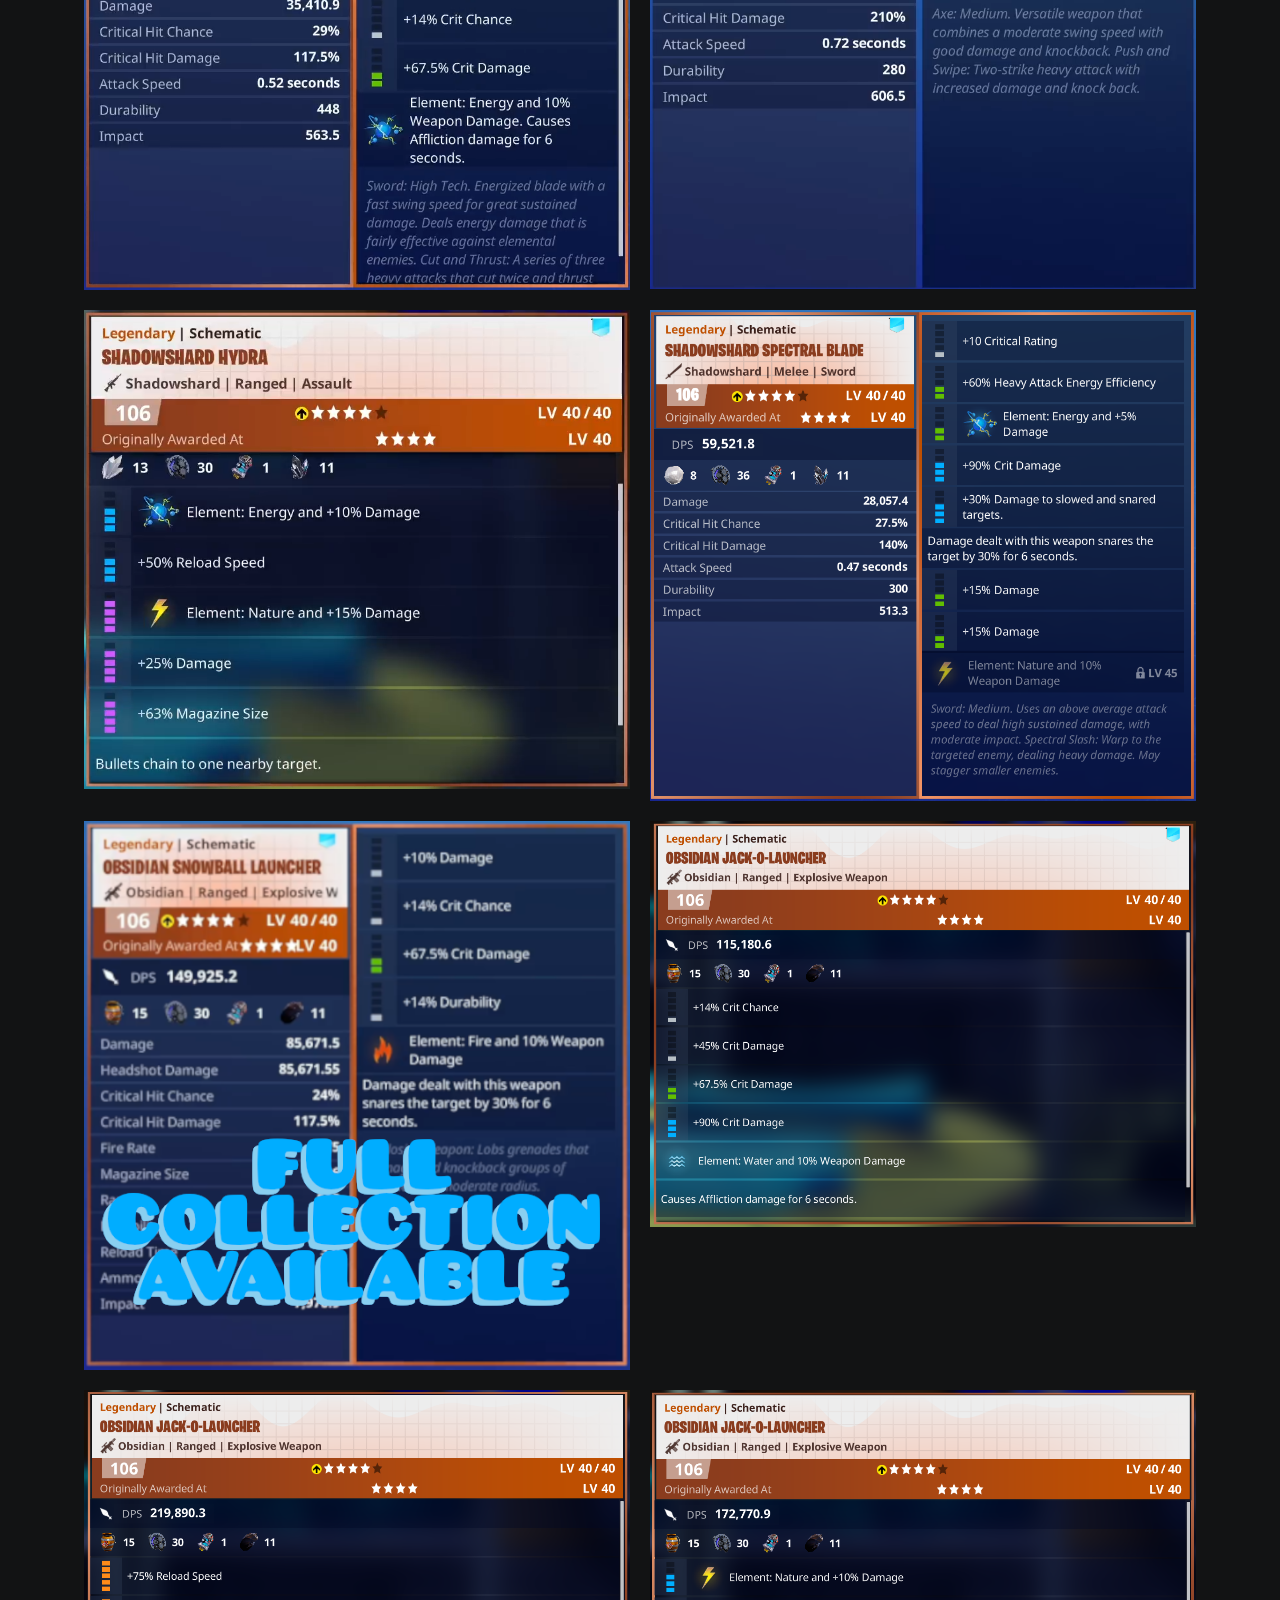
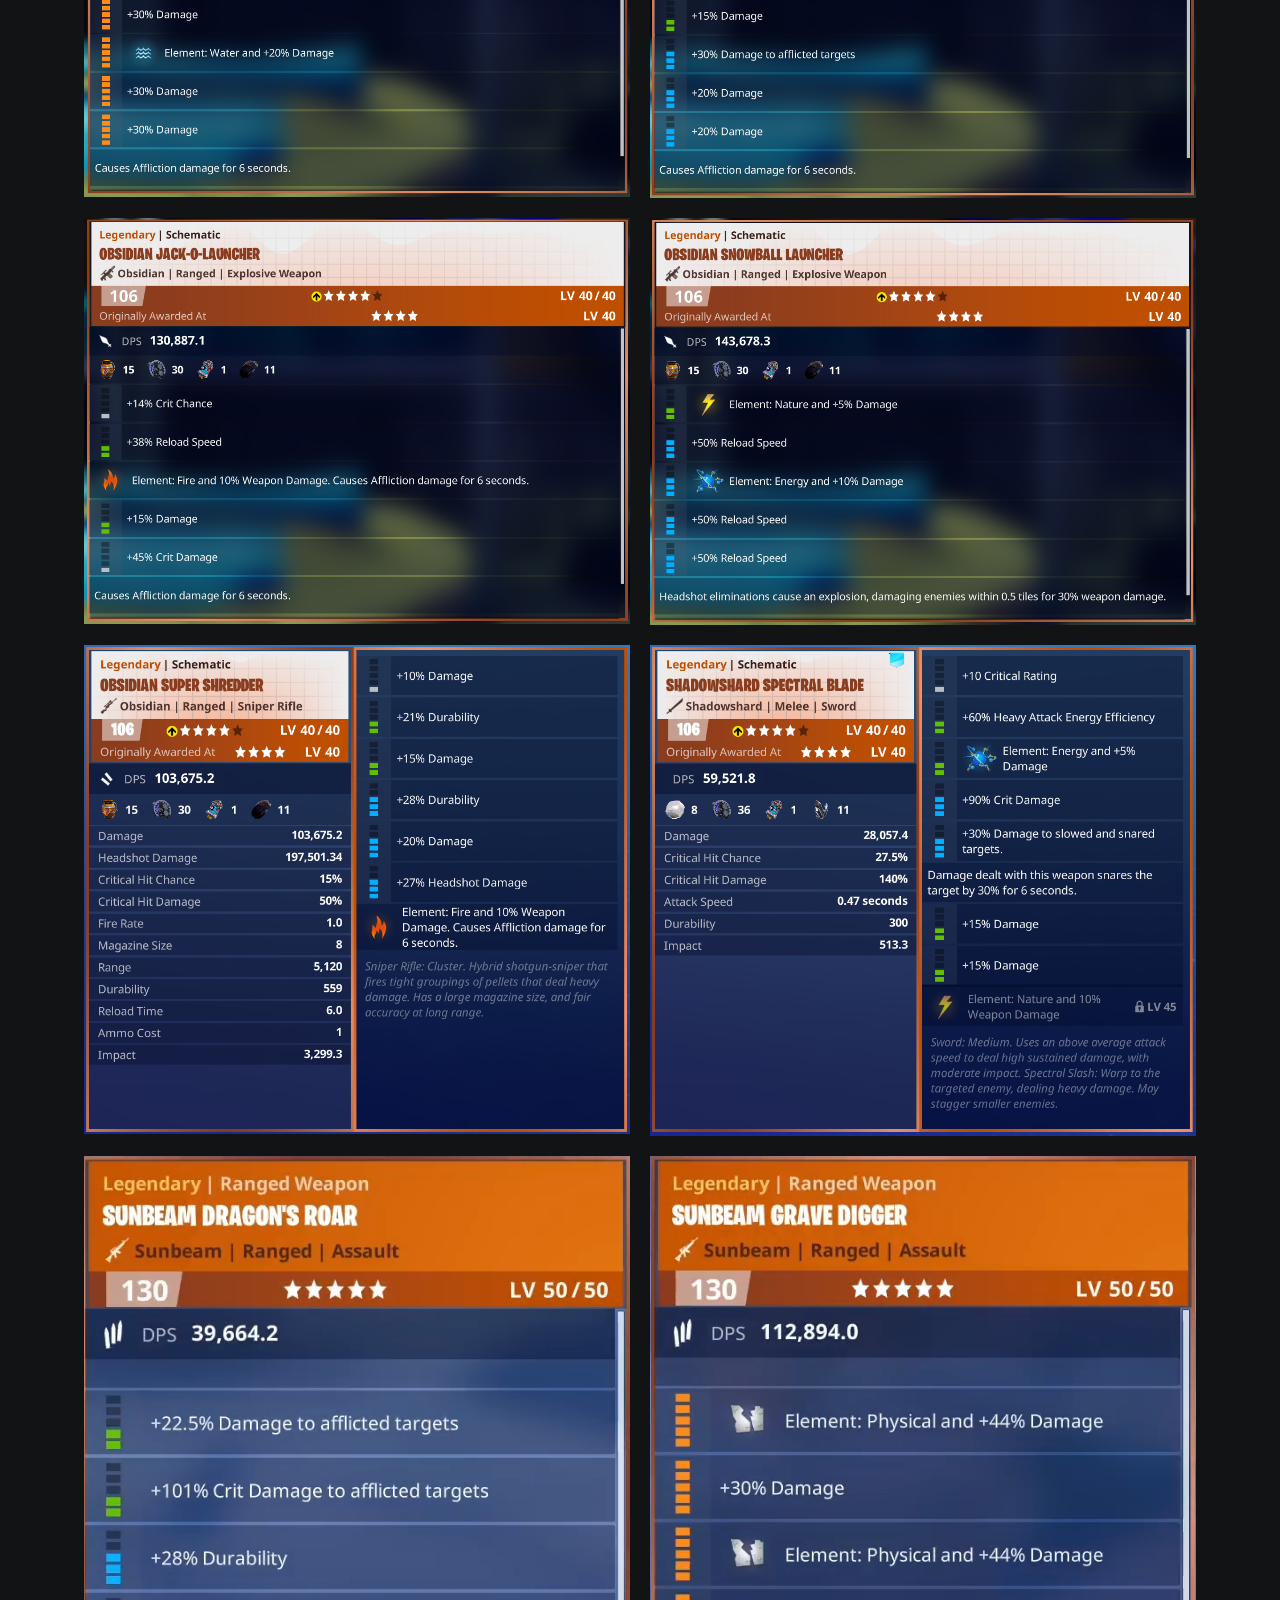
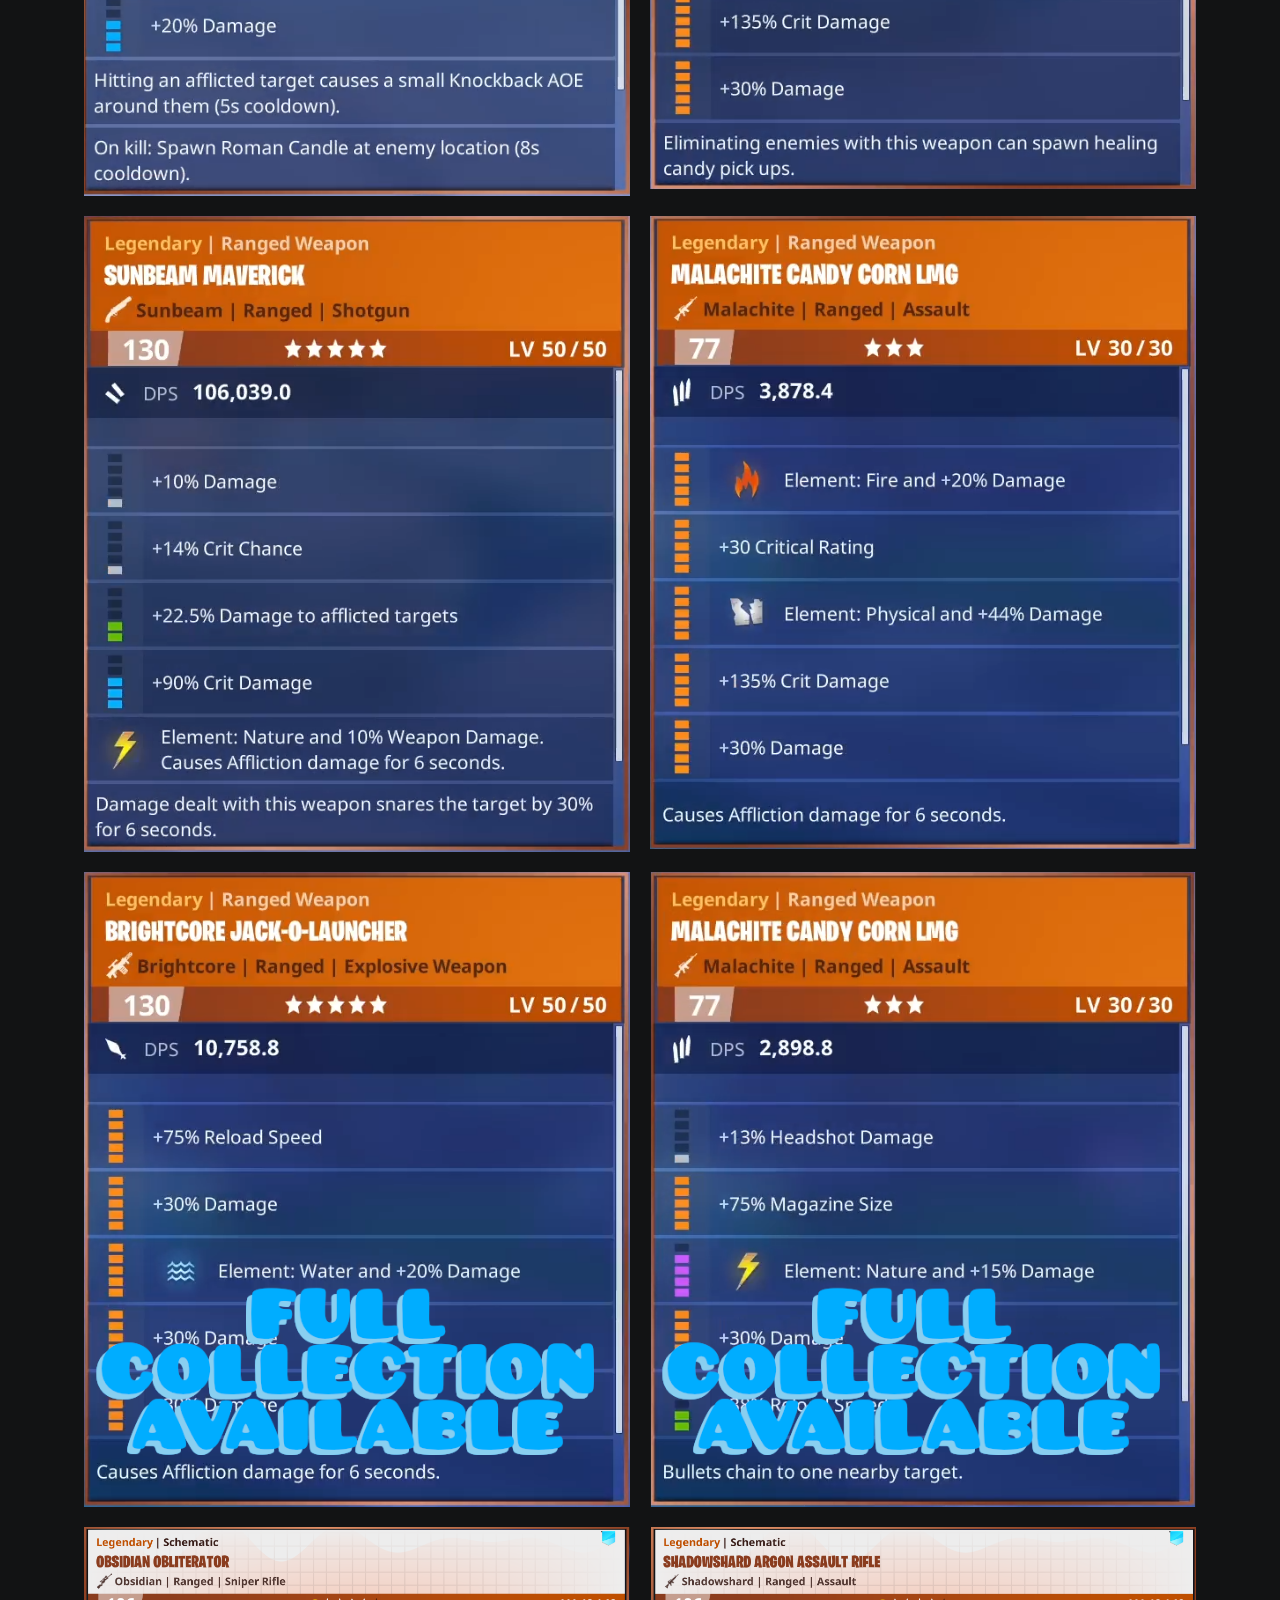
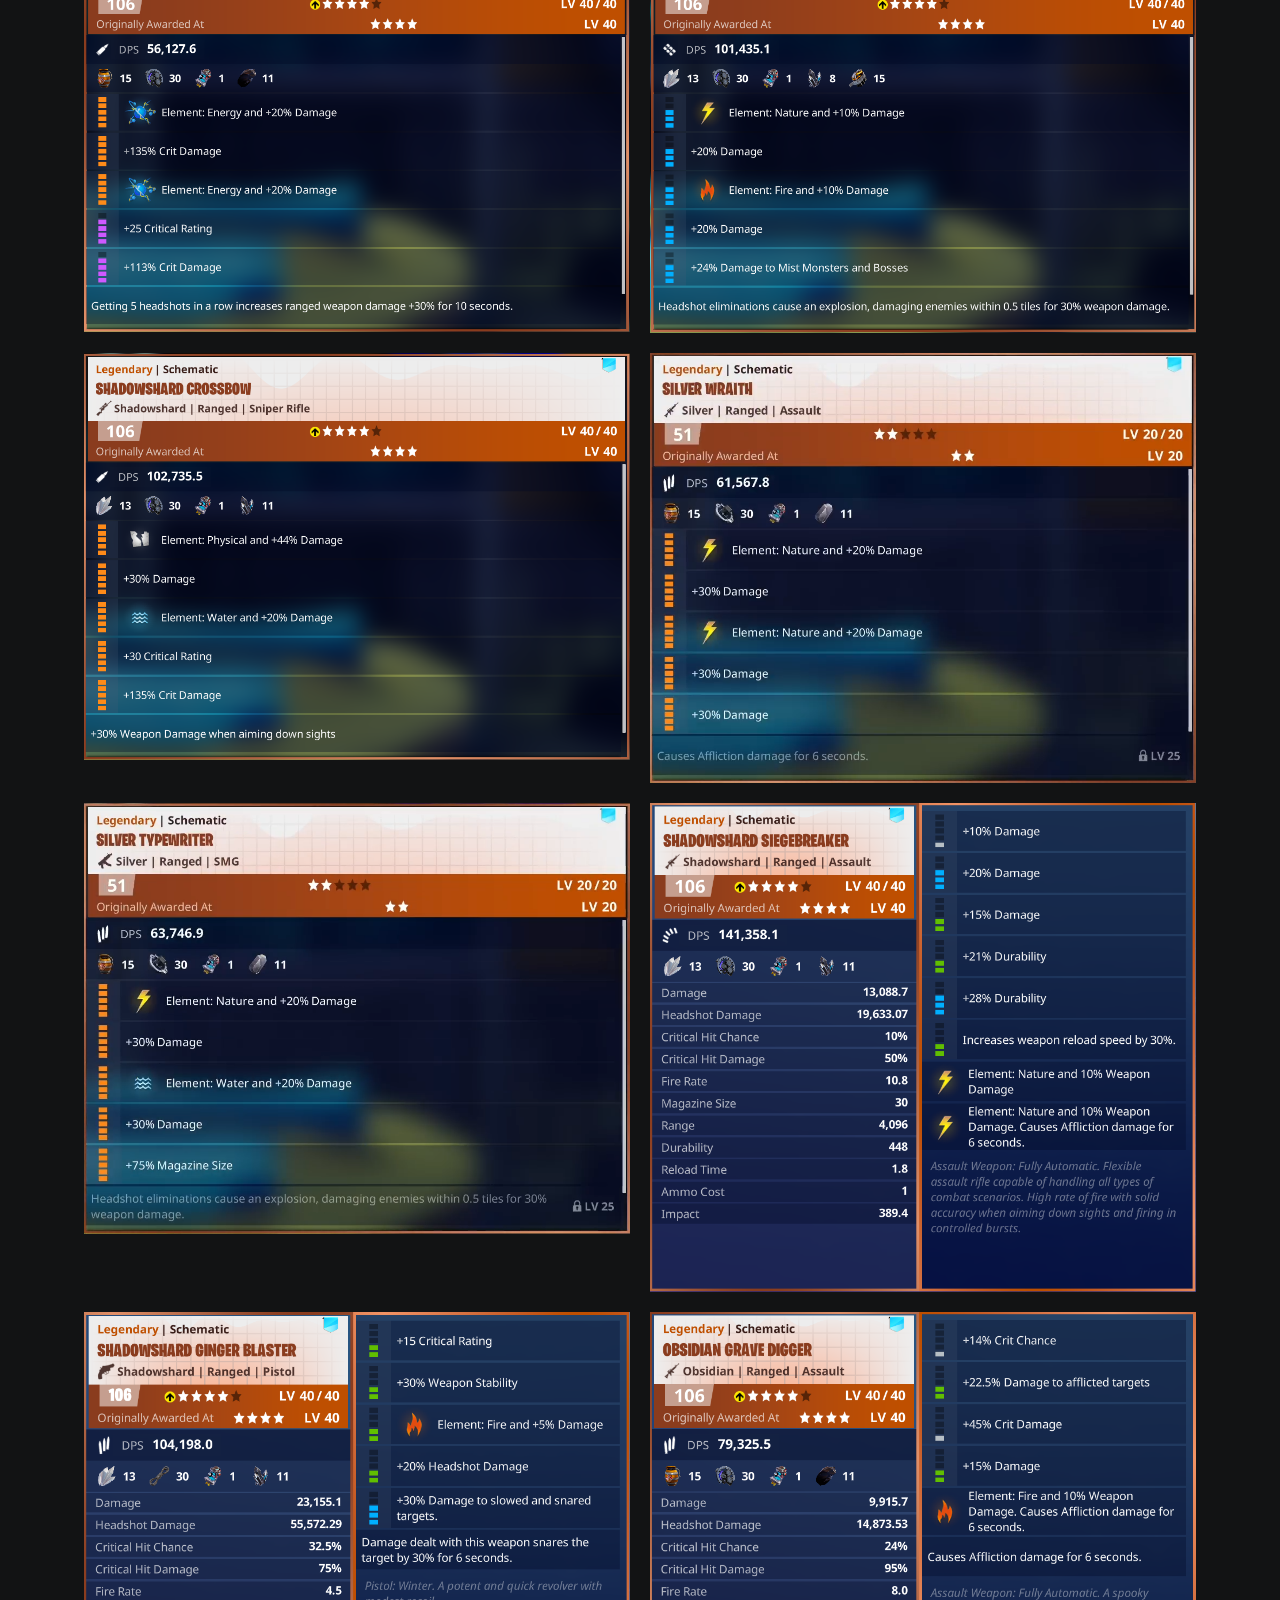
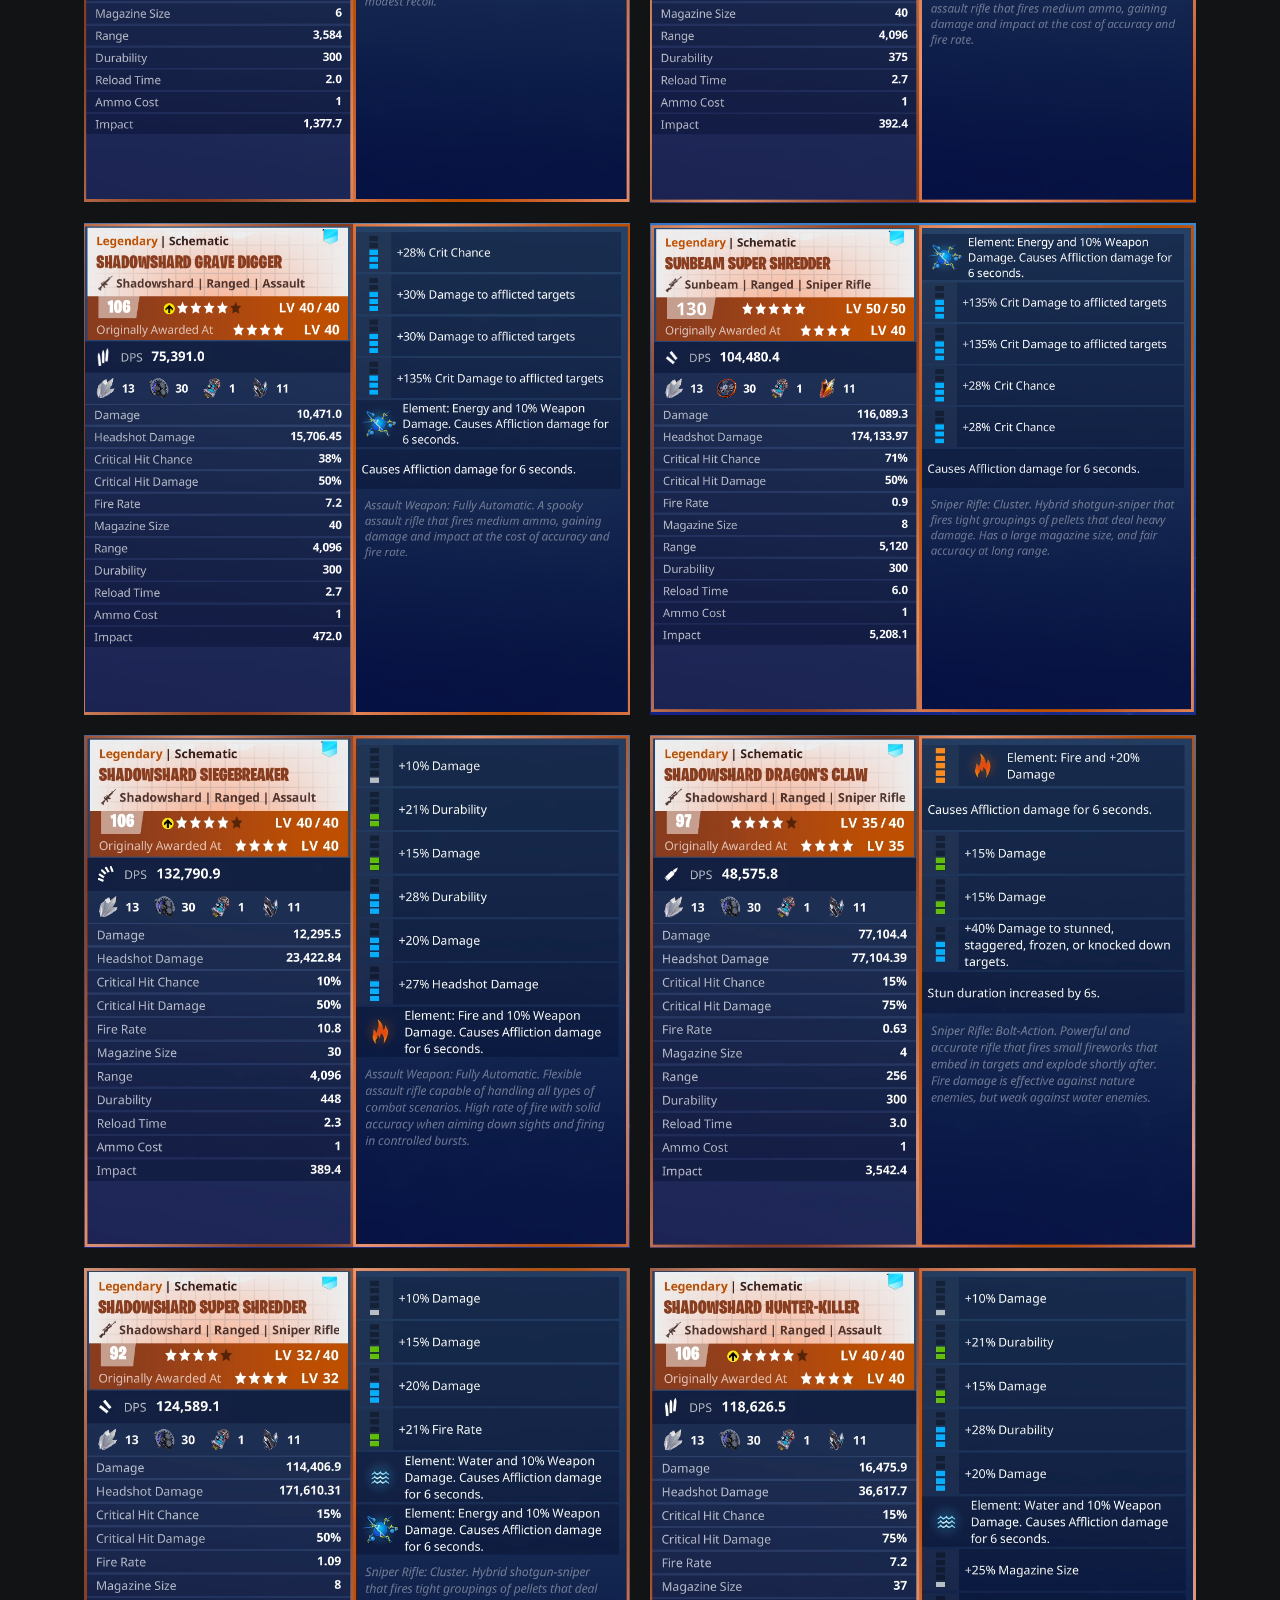
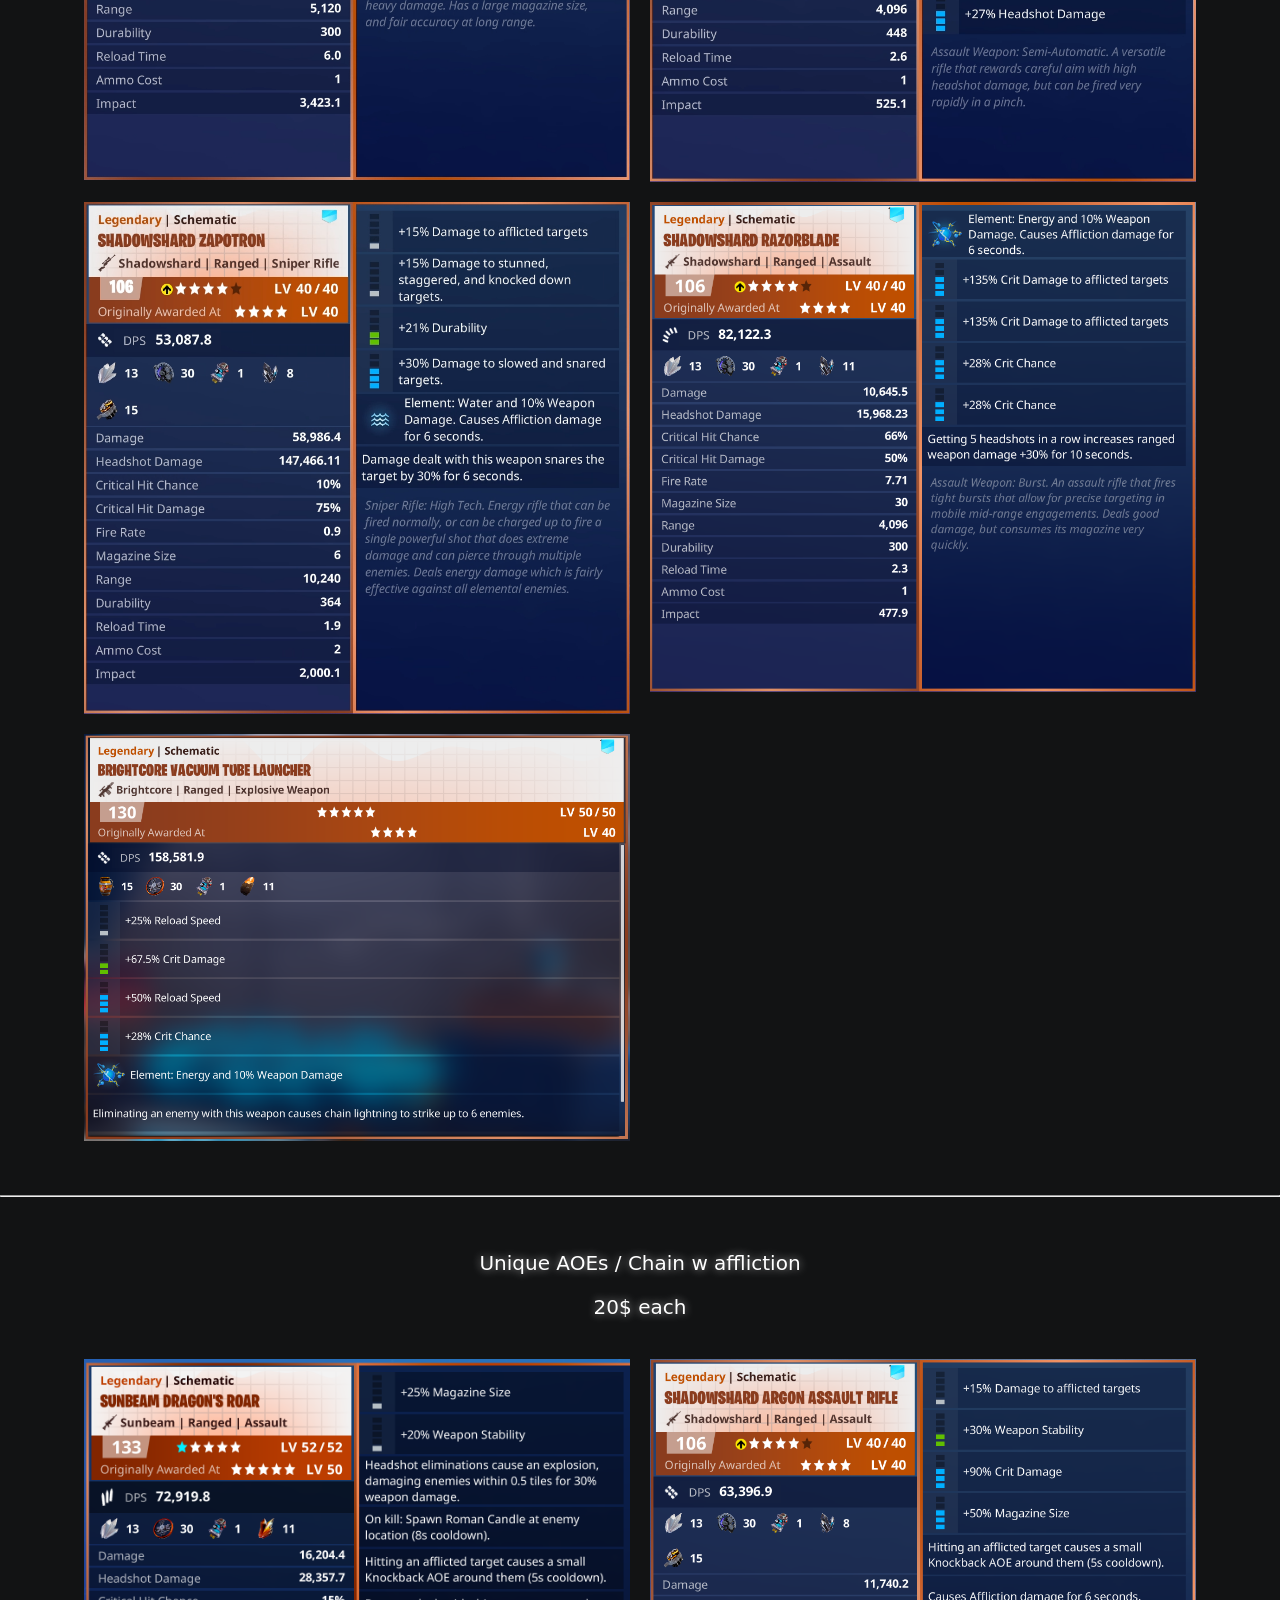
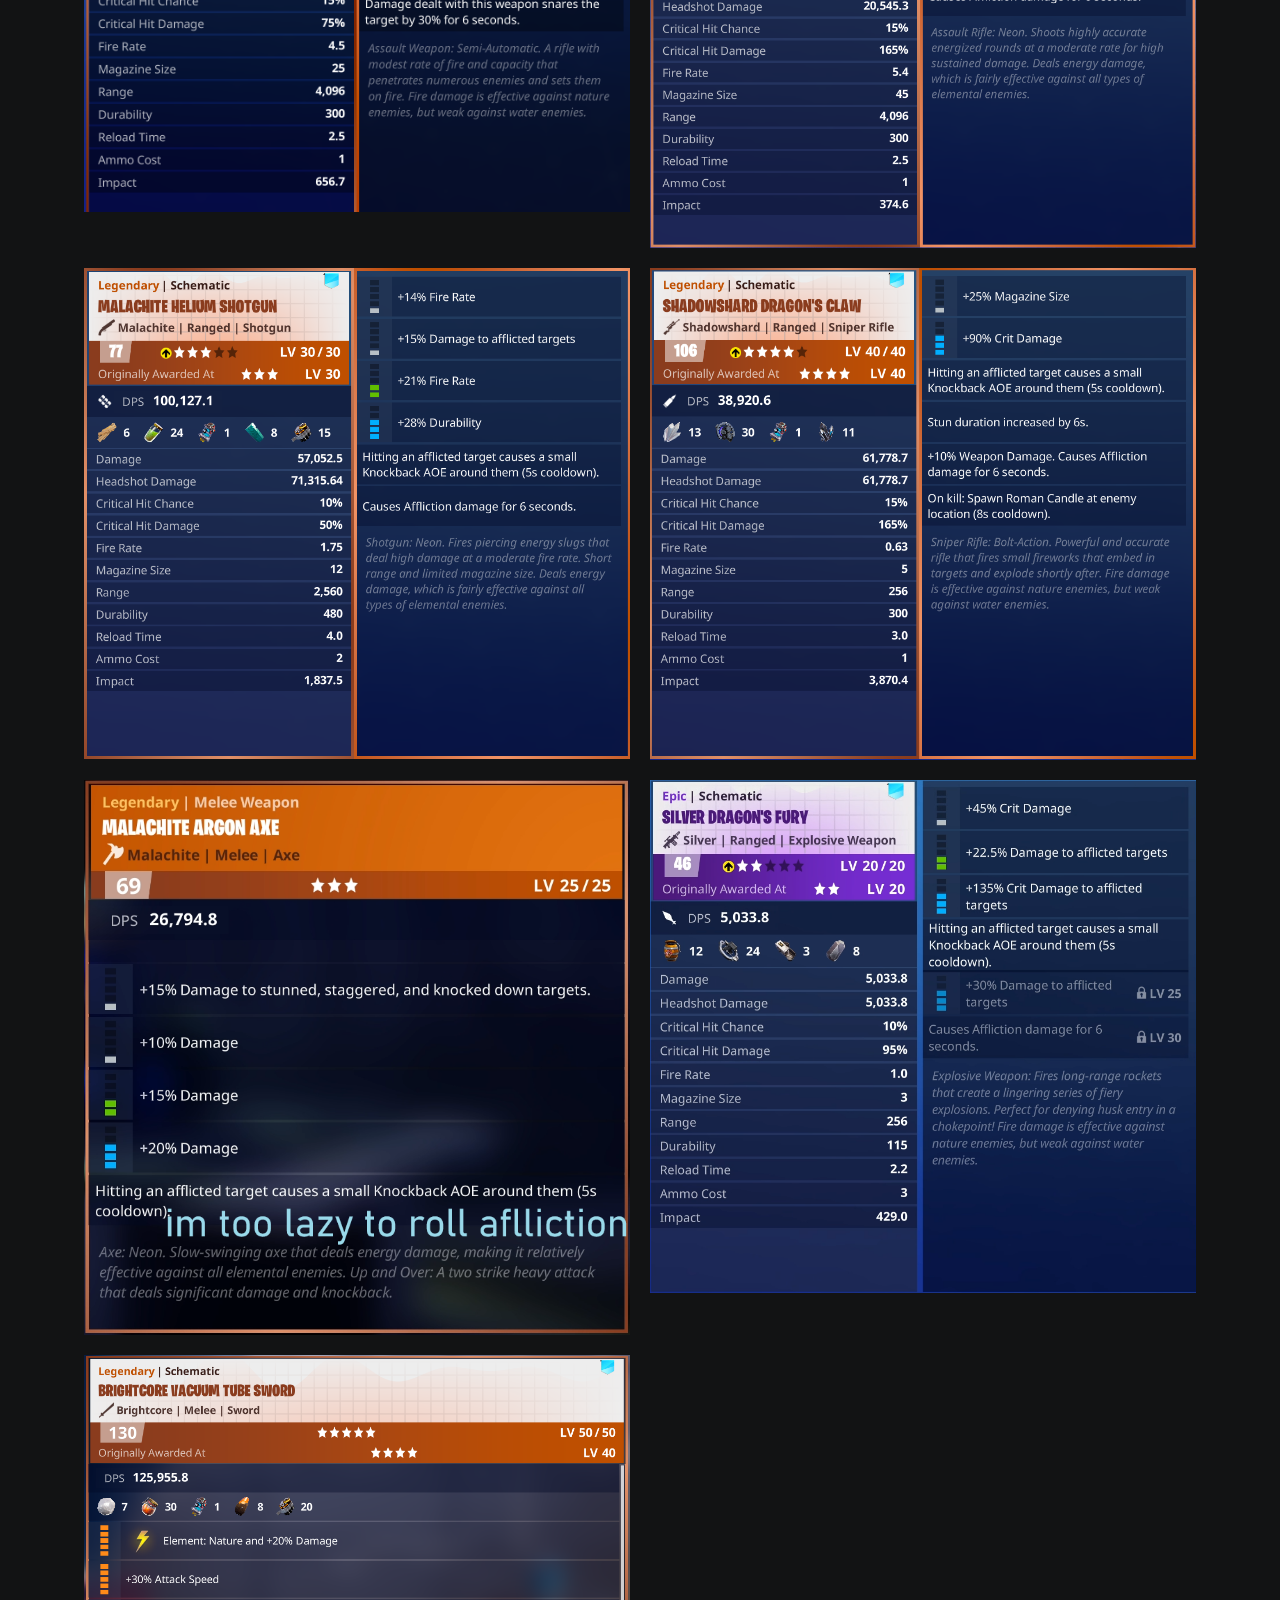
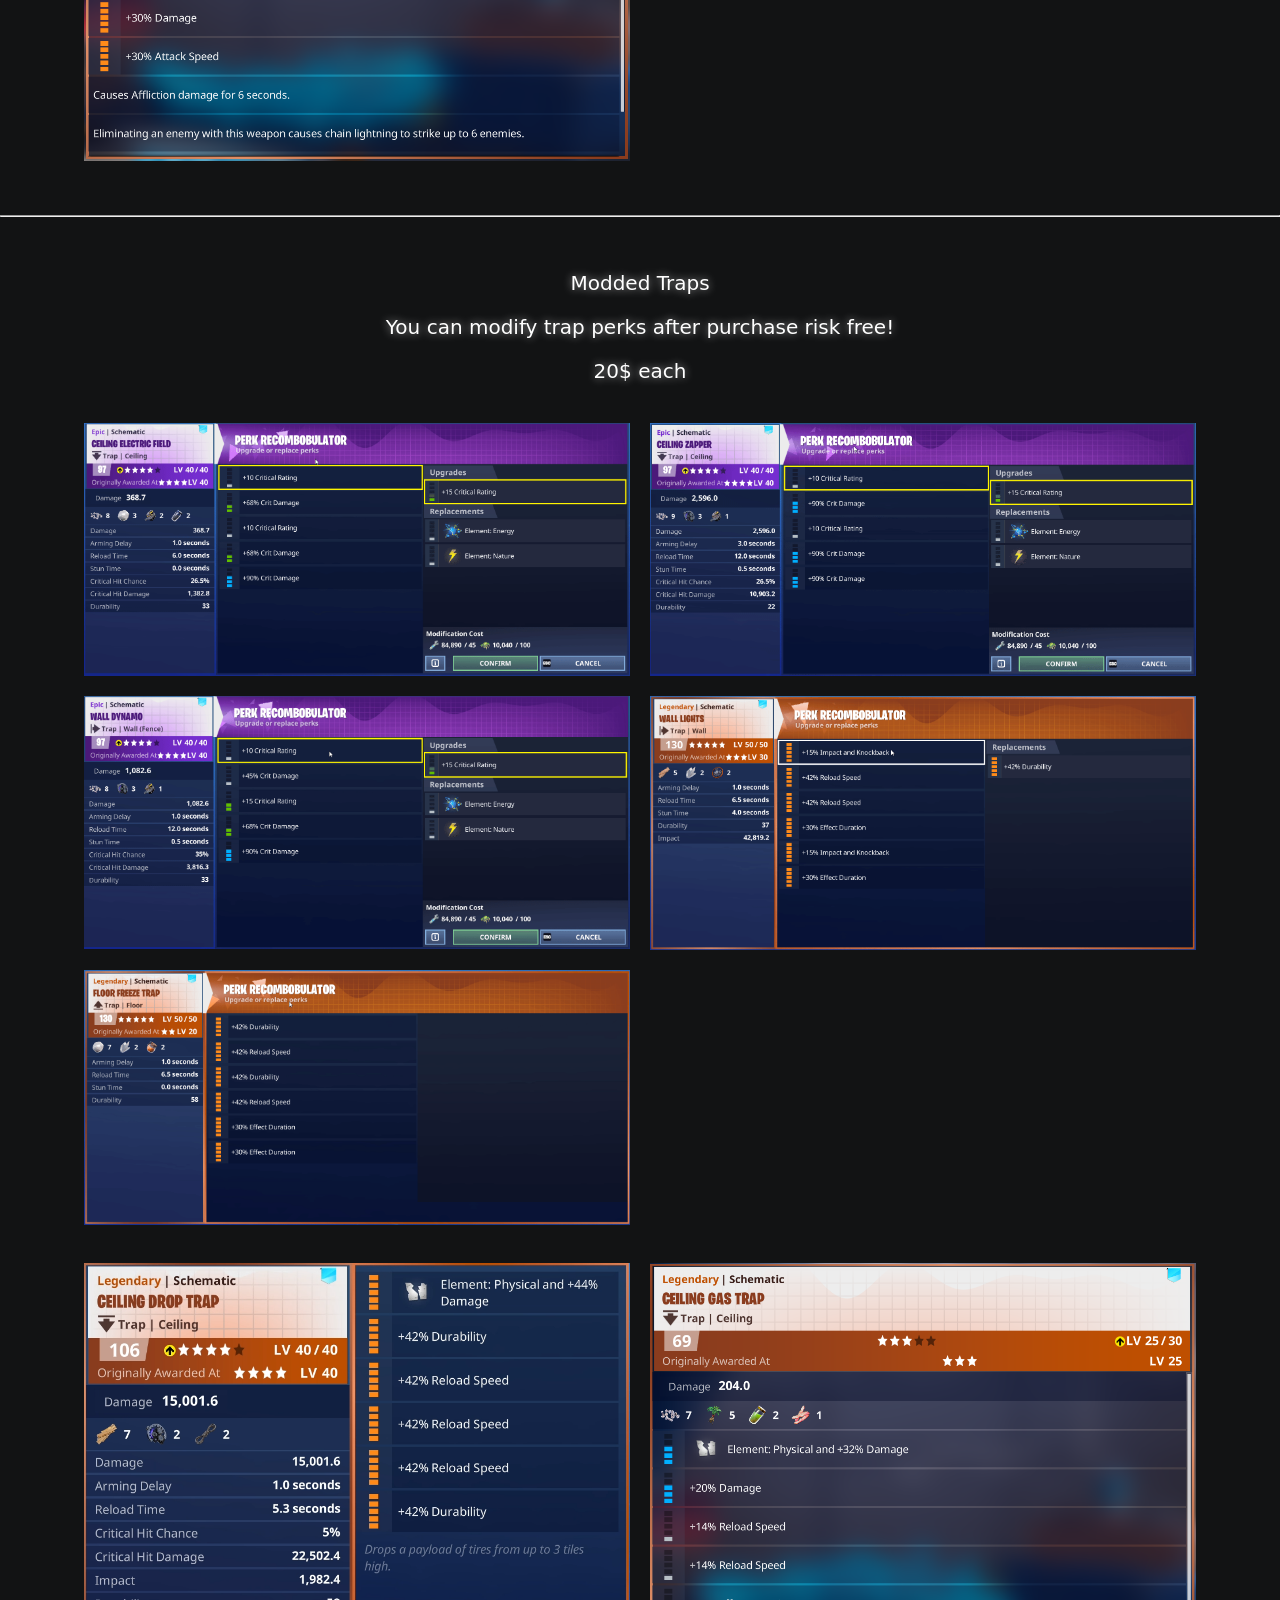
==== commit 94eea2cf: "update moddeds" ====
--- a/research.html
+++ b/research.html
@@ -93,6 +93,7 @@
       <img class="research" src="media/43.png" alt="43">
       <img class="research" src="media/44.png" alt="44">
       <img class="research" src="media/51.png" alt="51">
+      <img class="research" src="media/52.png" alt="52">
     </div>
     <br>
     <hr>
@@ -106,6 +107,7 @@
       <img class="research" src="media/32.png" alt="32">
       <img class="research" src="media/48.png" alt="48">
       <img class="research" src="media/49.png" alt="49">
+      <img class="research" src="media/53.png" alt="53">
     </div>
     <br>
     <hr>
@@ -121,6 +123,9 @@
       <img class="research" src="media/46.gif" alt="46">
       <video class="research" src="media/47.mp4" alt="47" autoplay loop></video>
       <img class="research" src="media/50.png" alt="50">
+      <img class="research" src="media/54.png" alt="54">
+      <img class="research" src="media/55.png" alt="55">
+      <img class="research" src="media/56.png" alt="56">
     </div>
     <br>
     <hr>
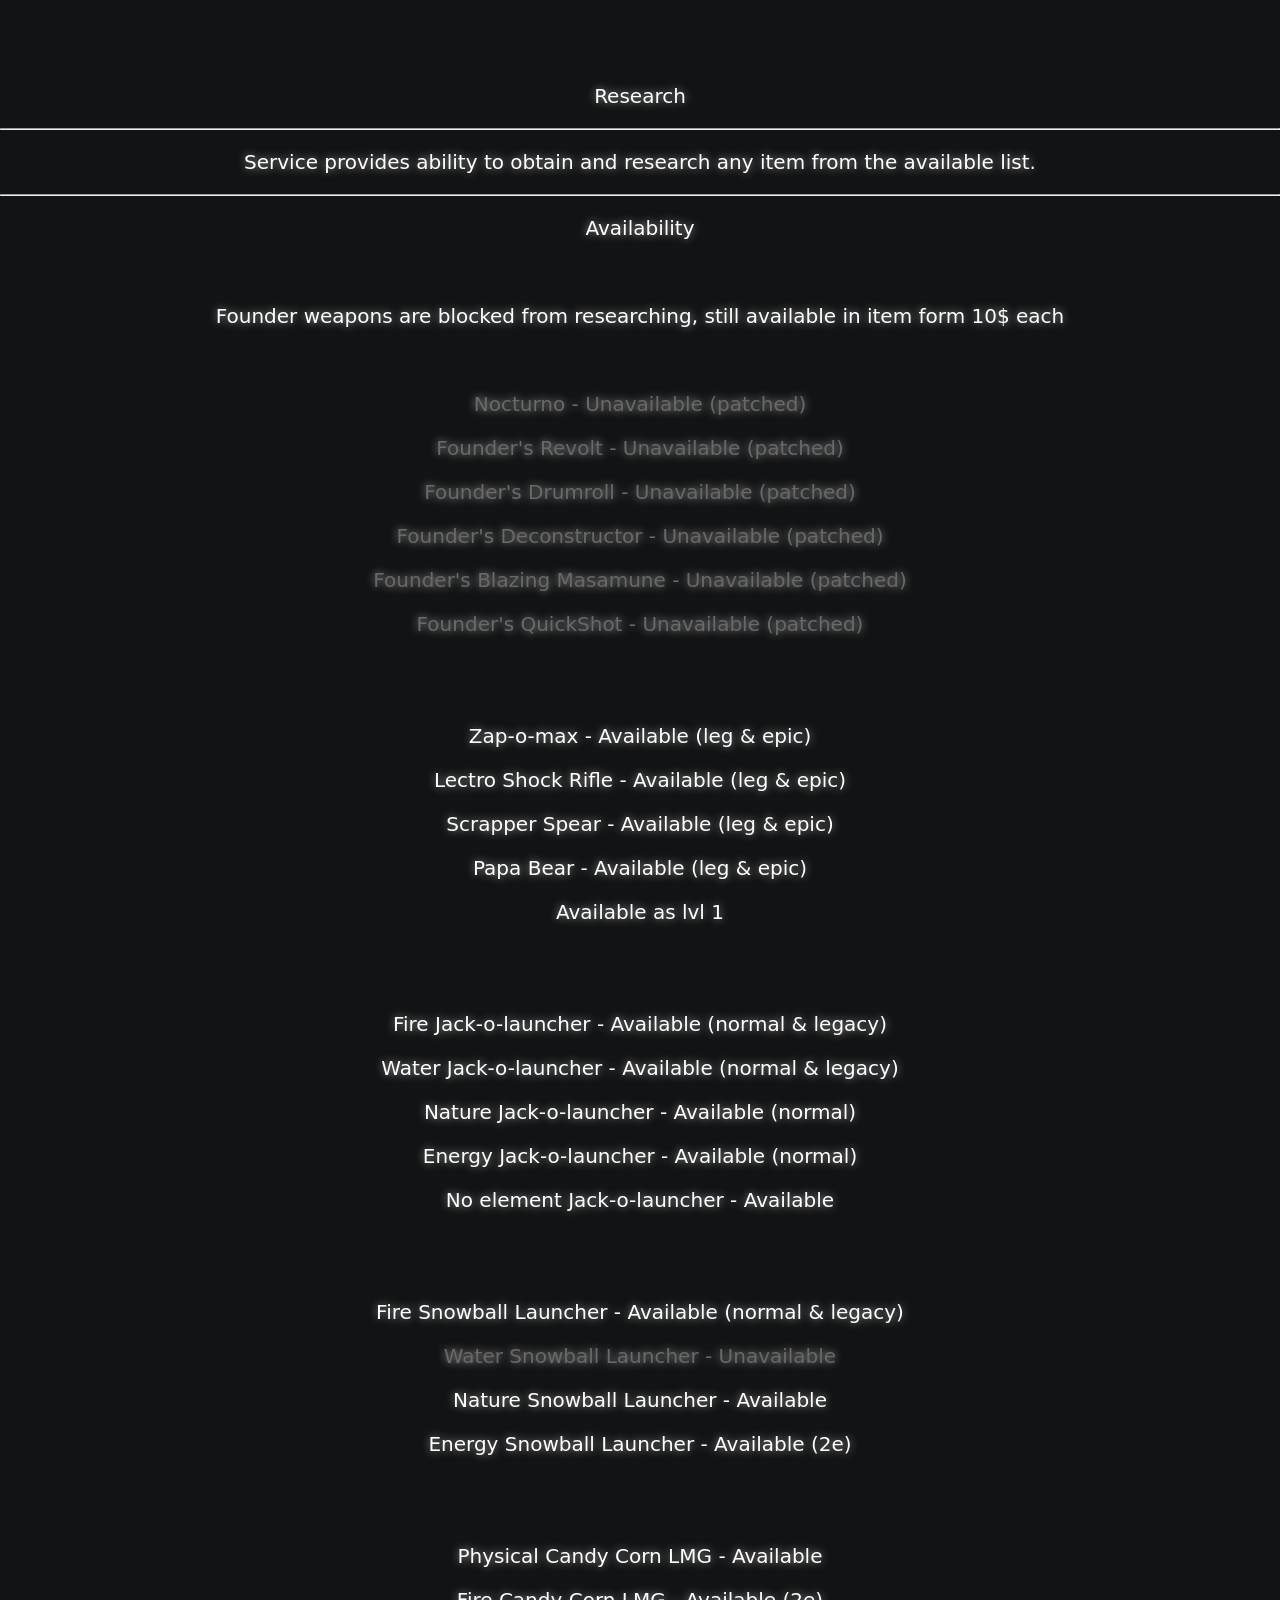
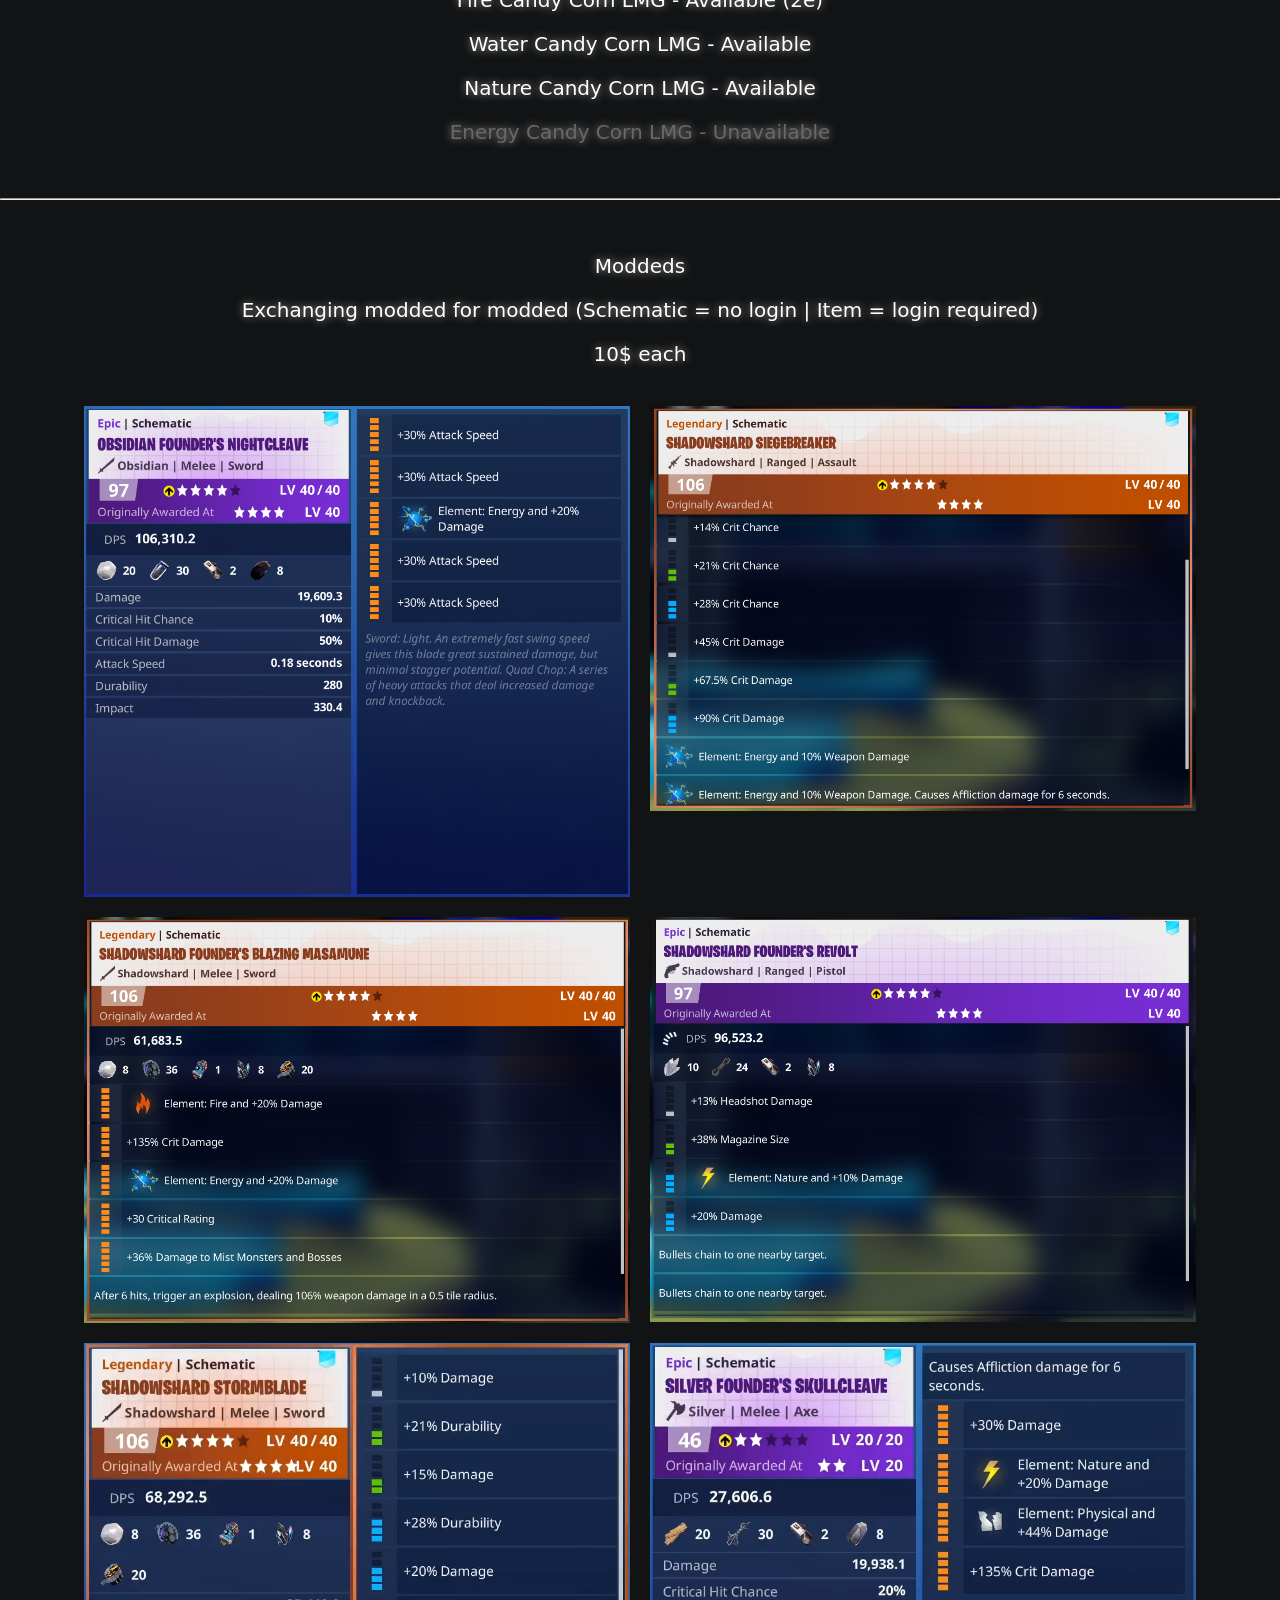
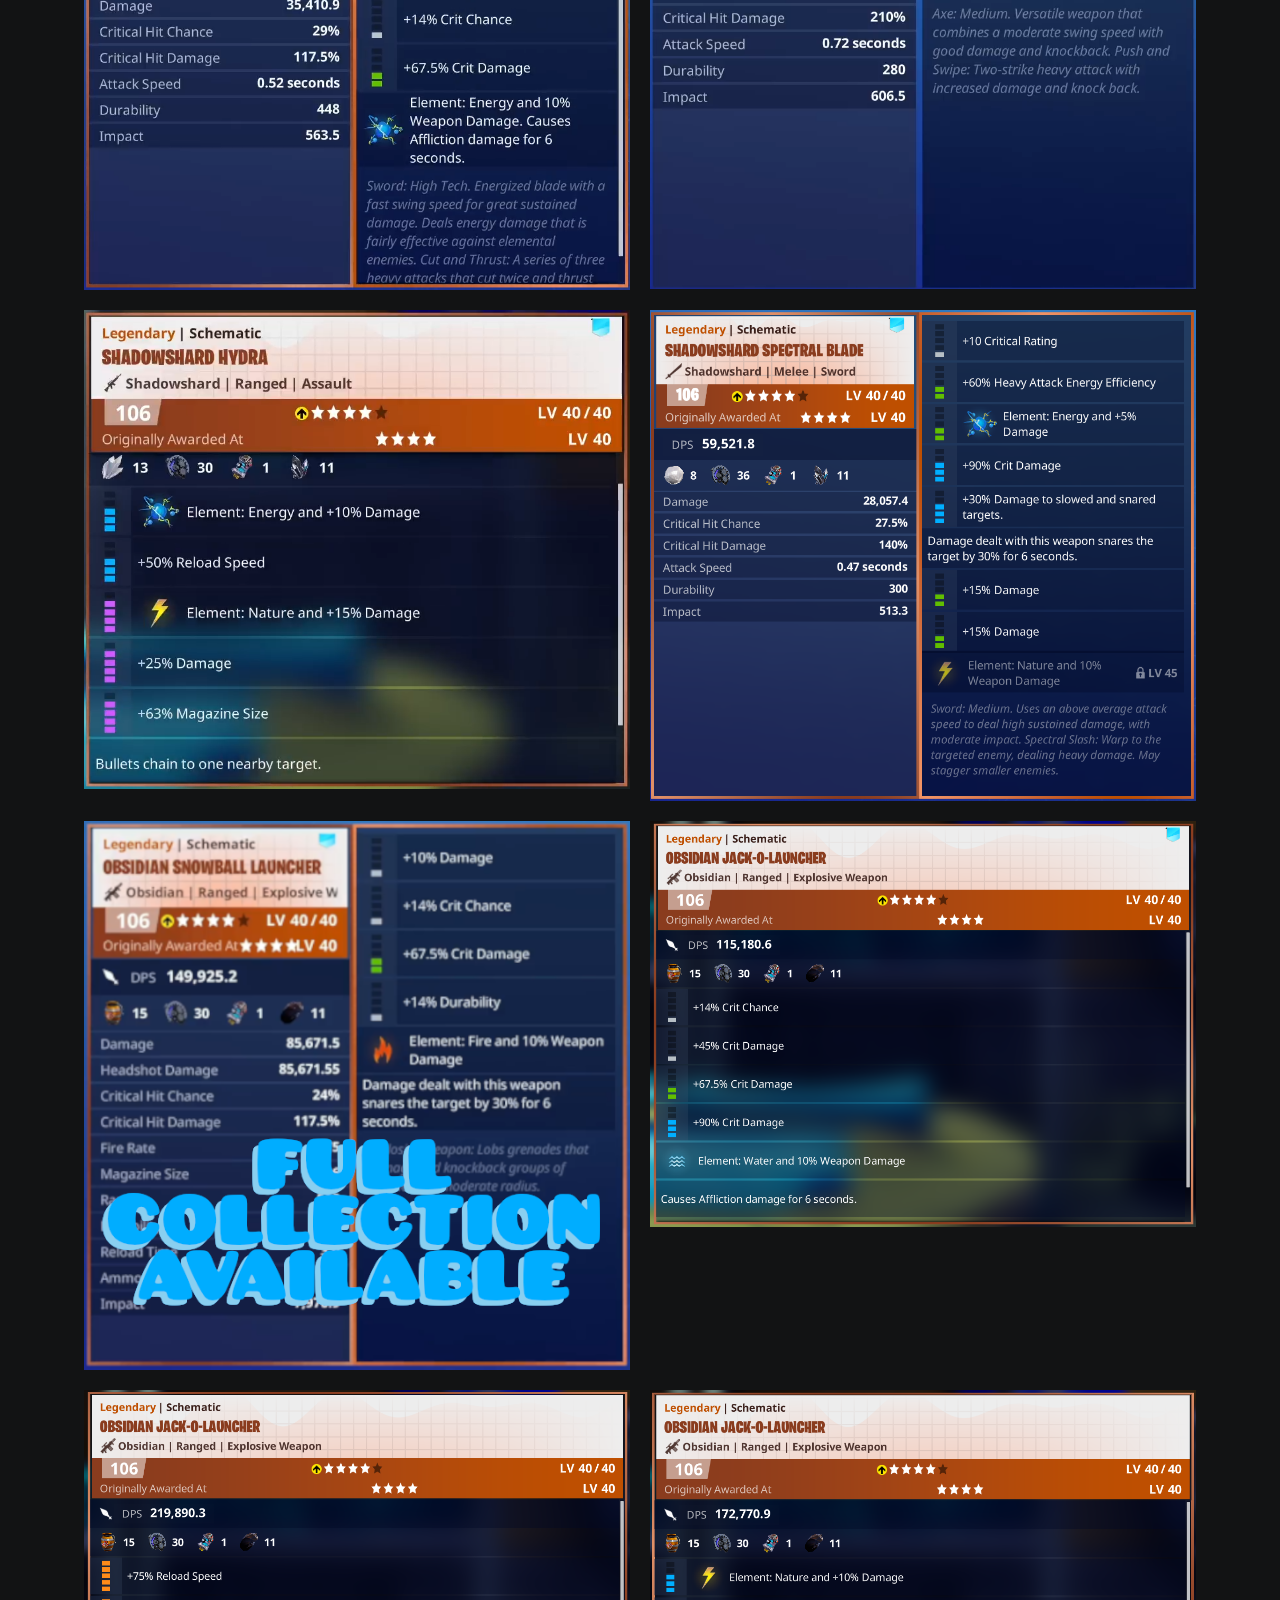
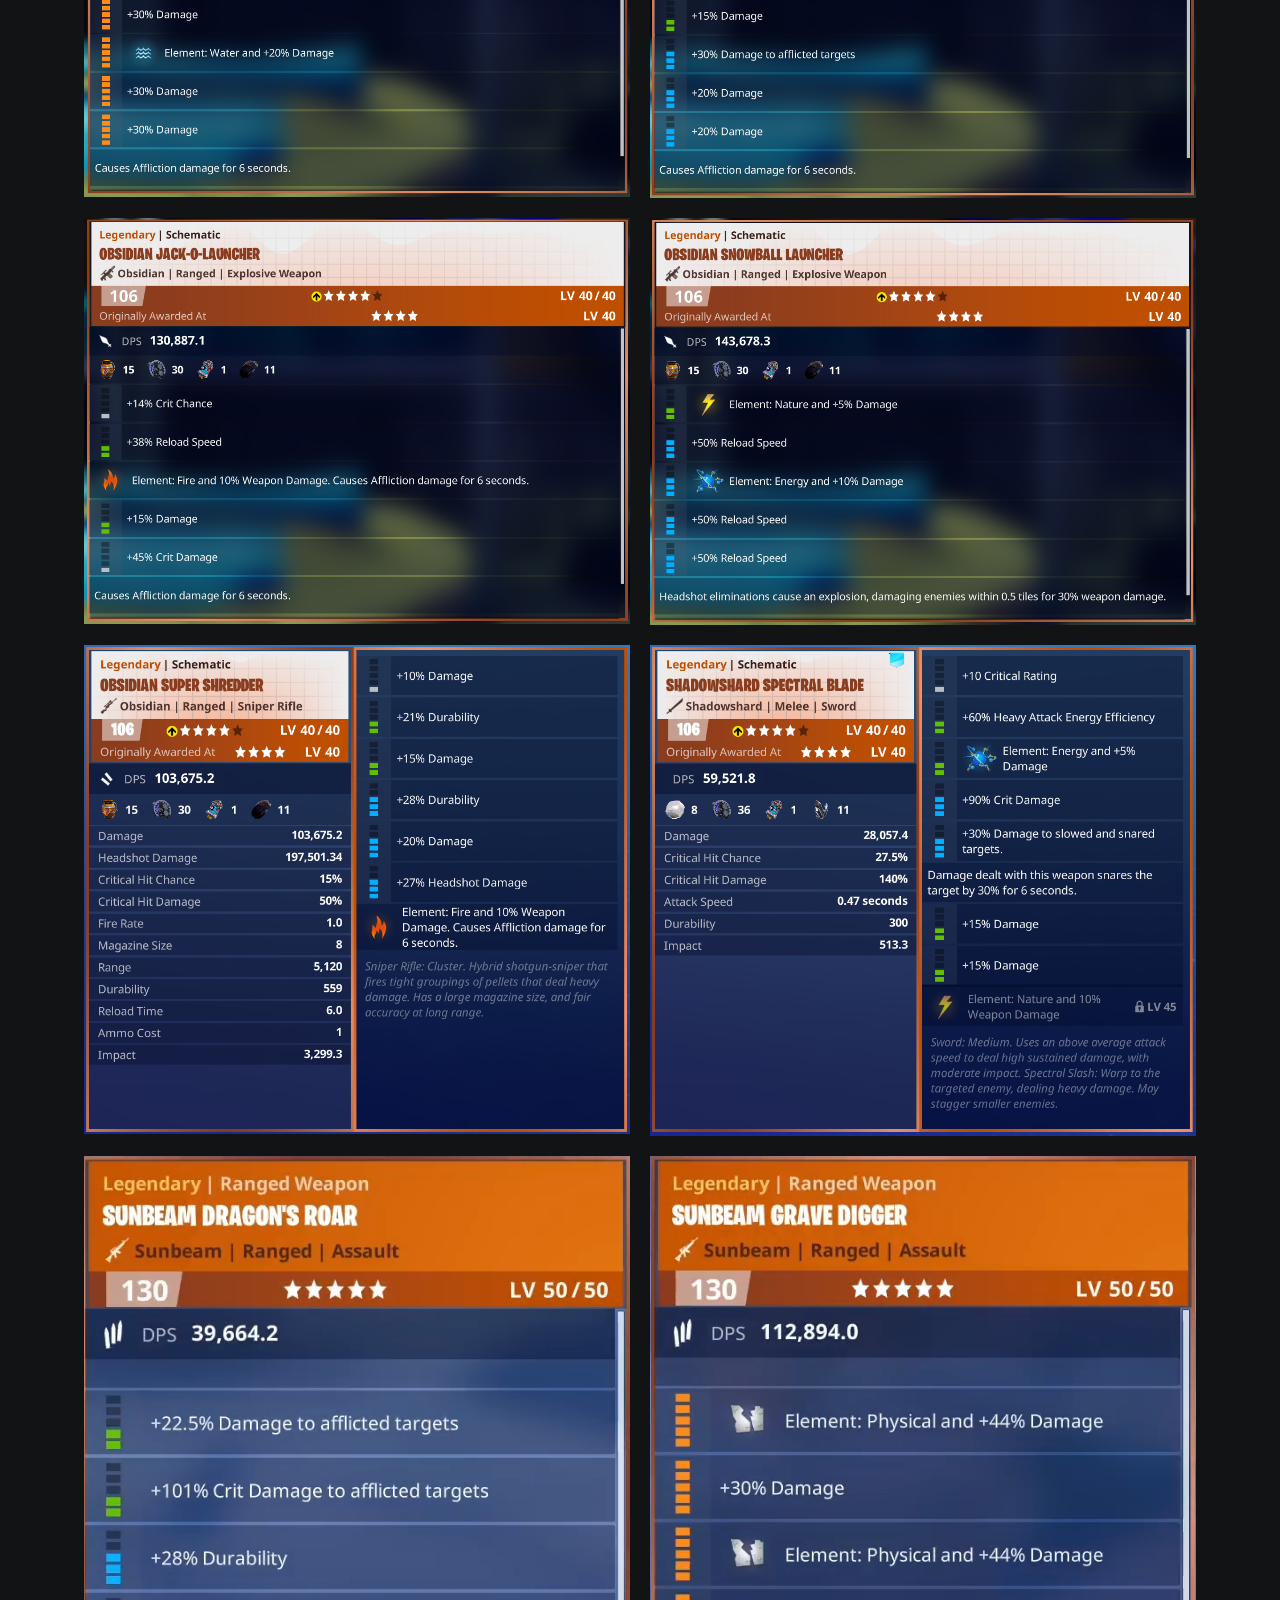
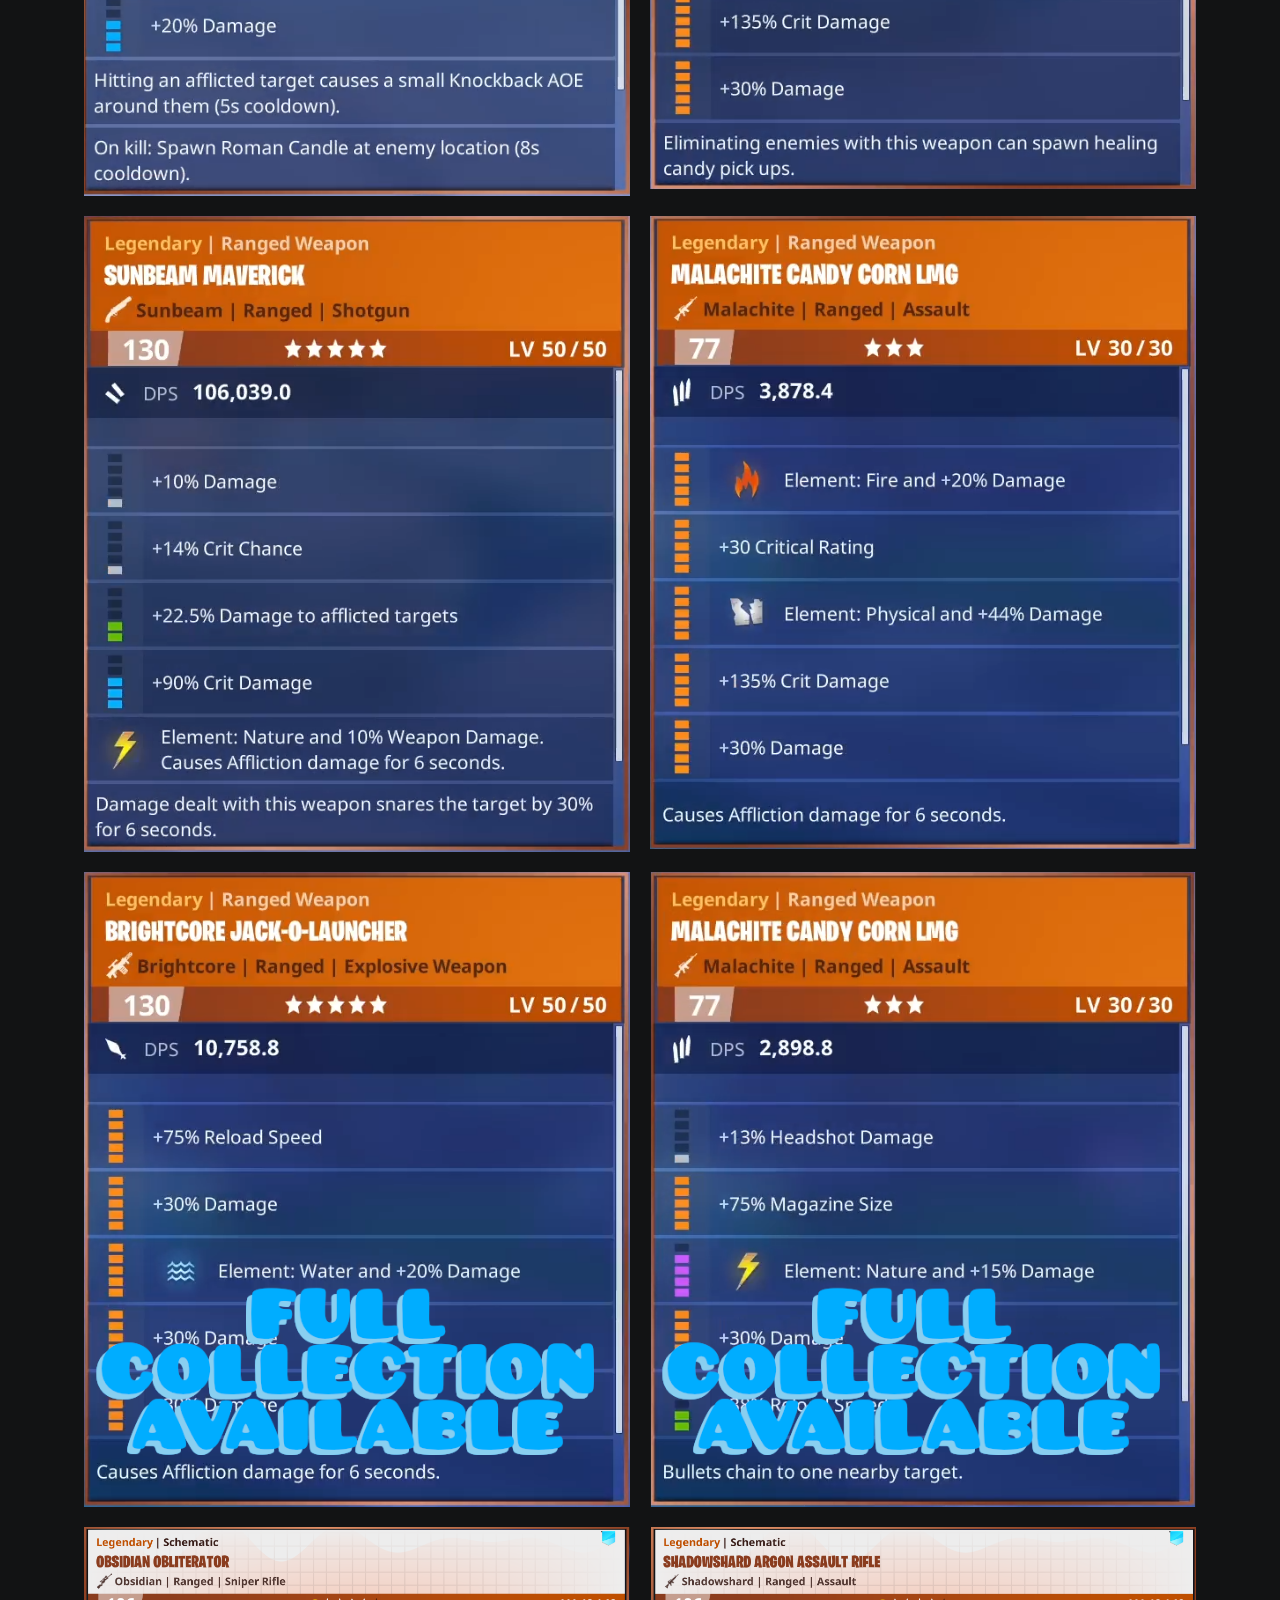
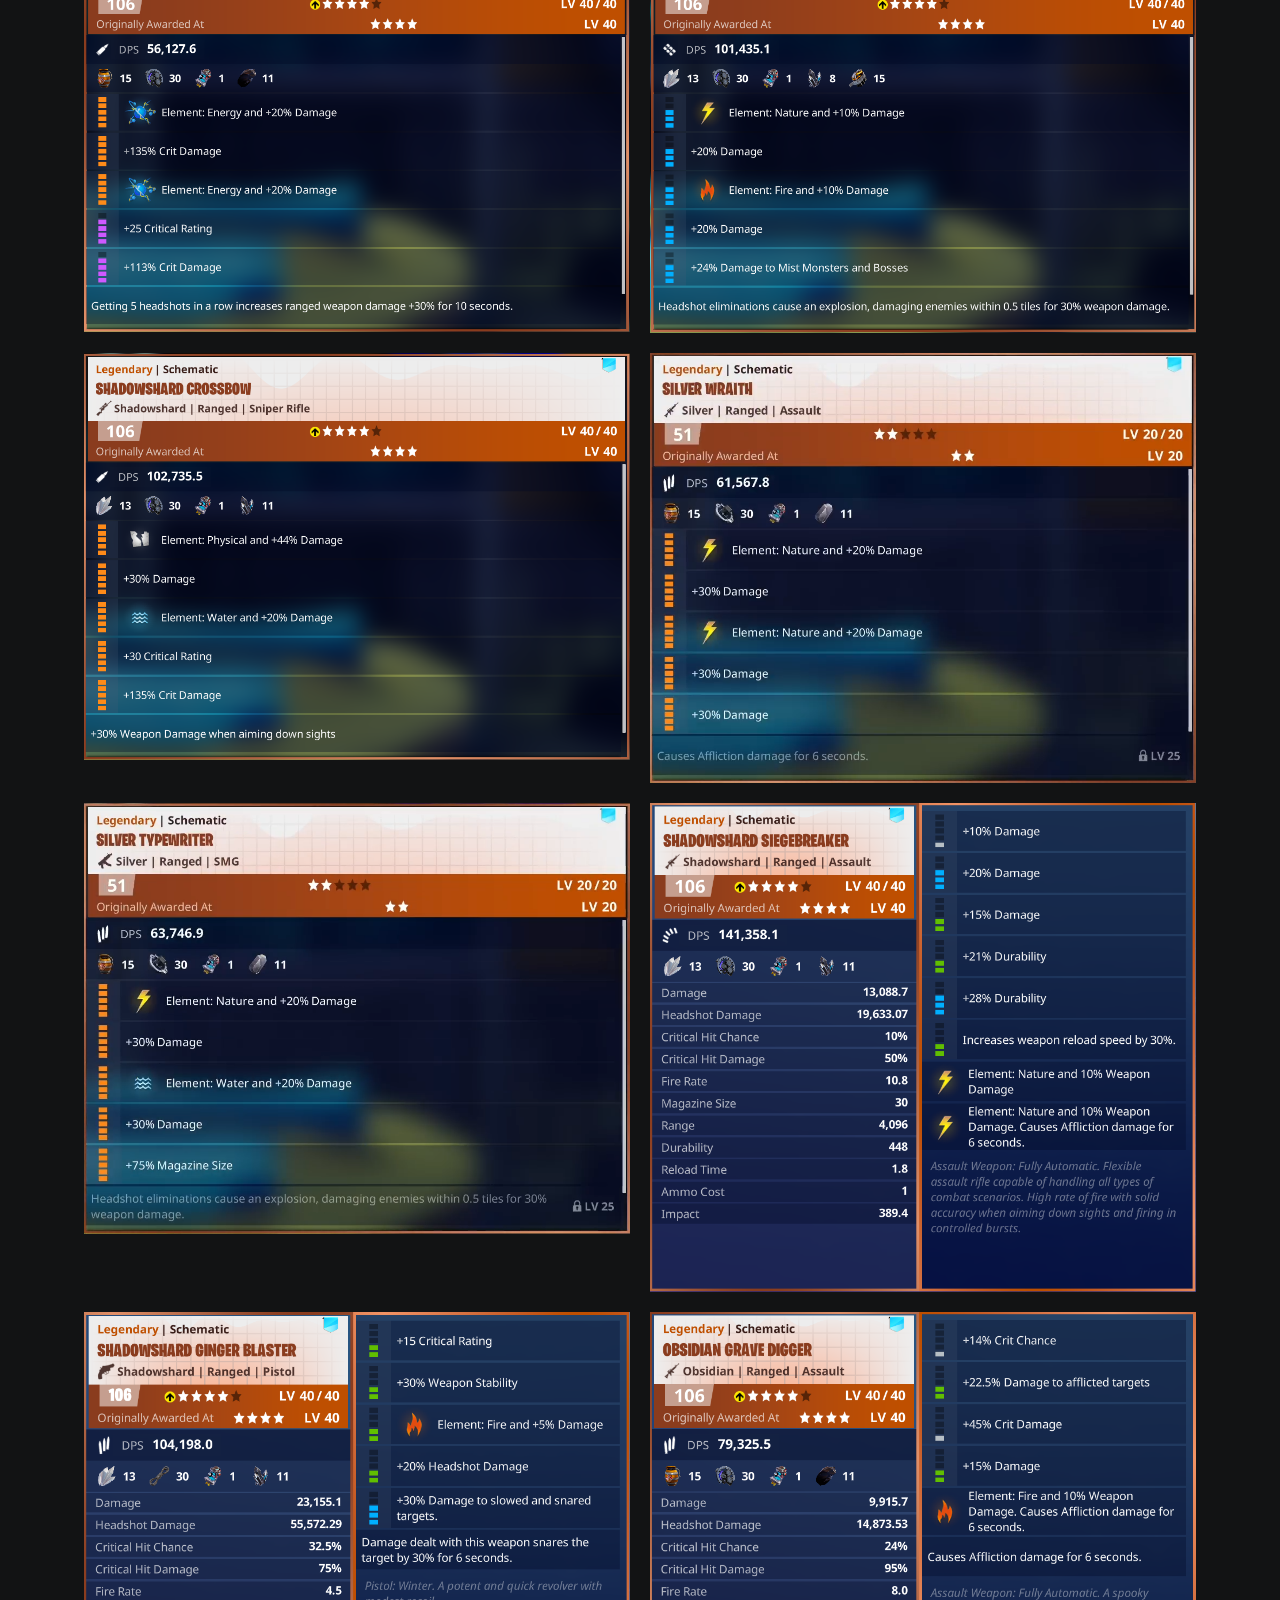
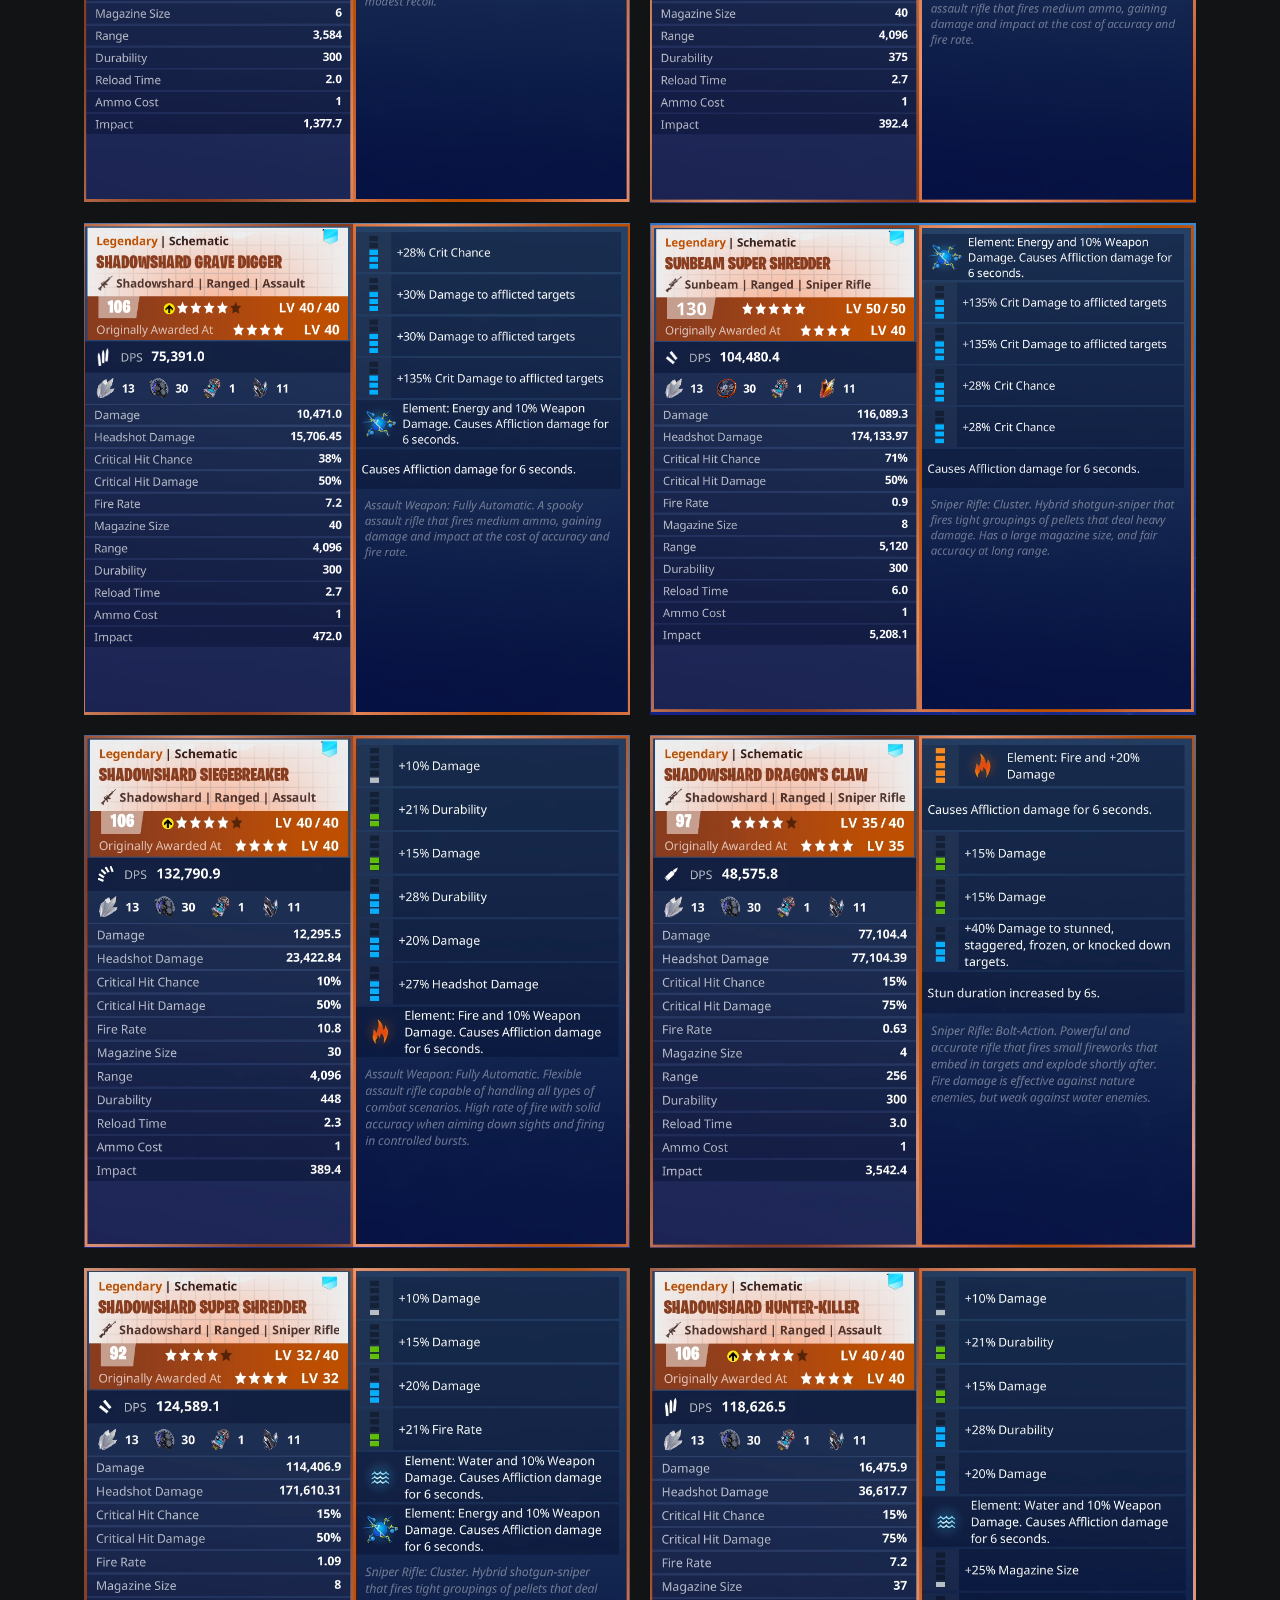
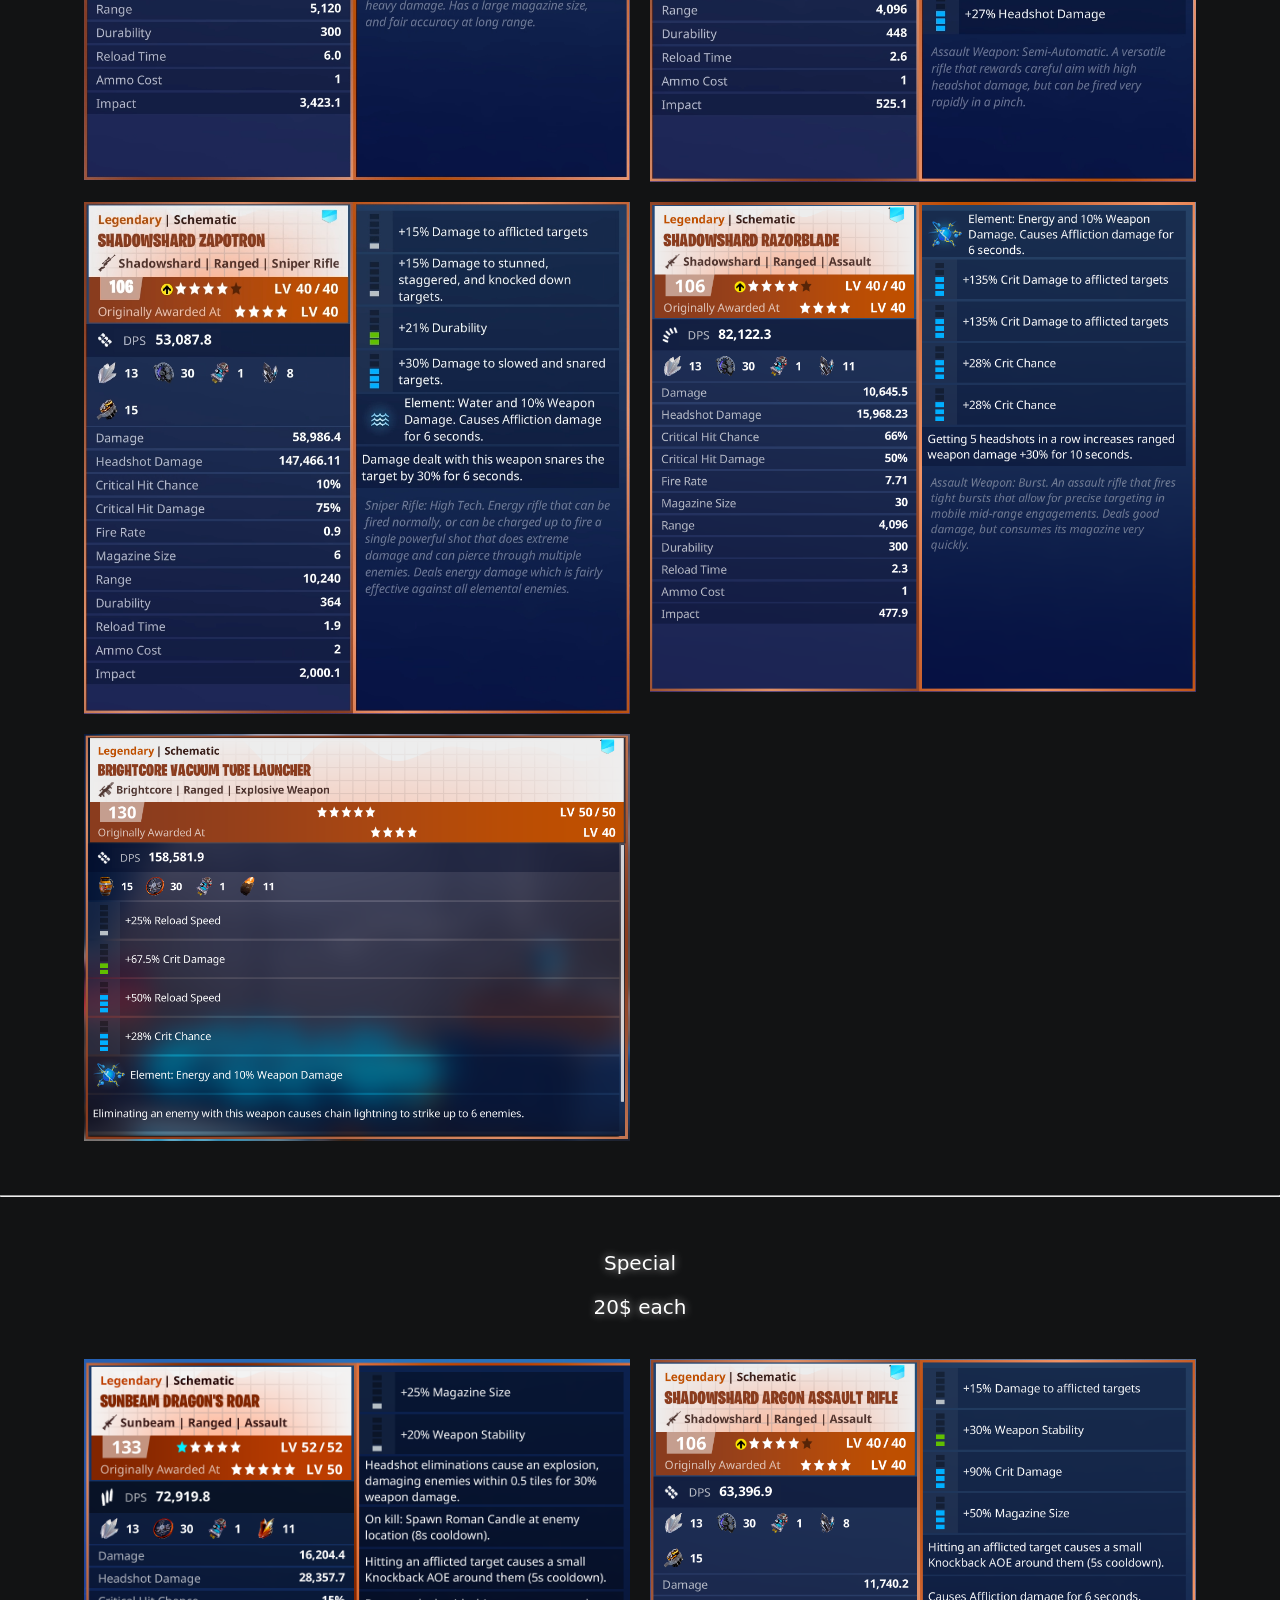
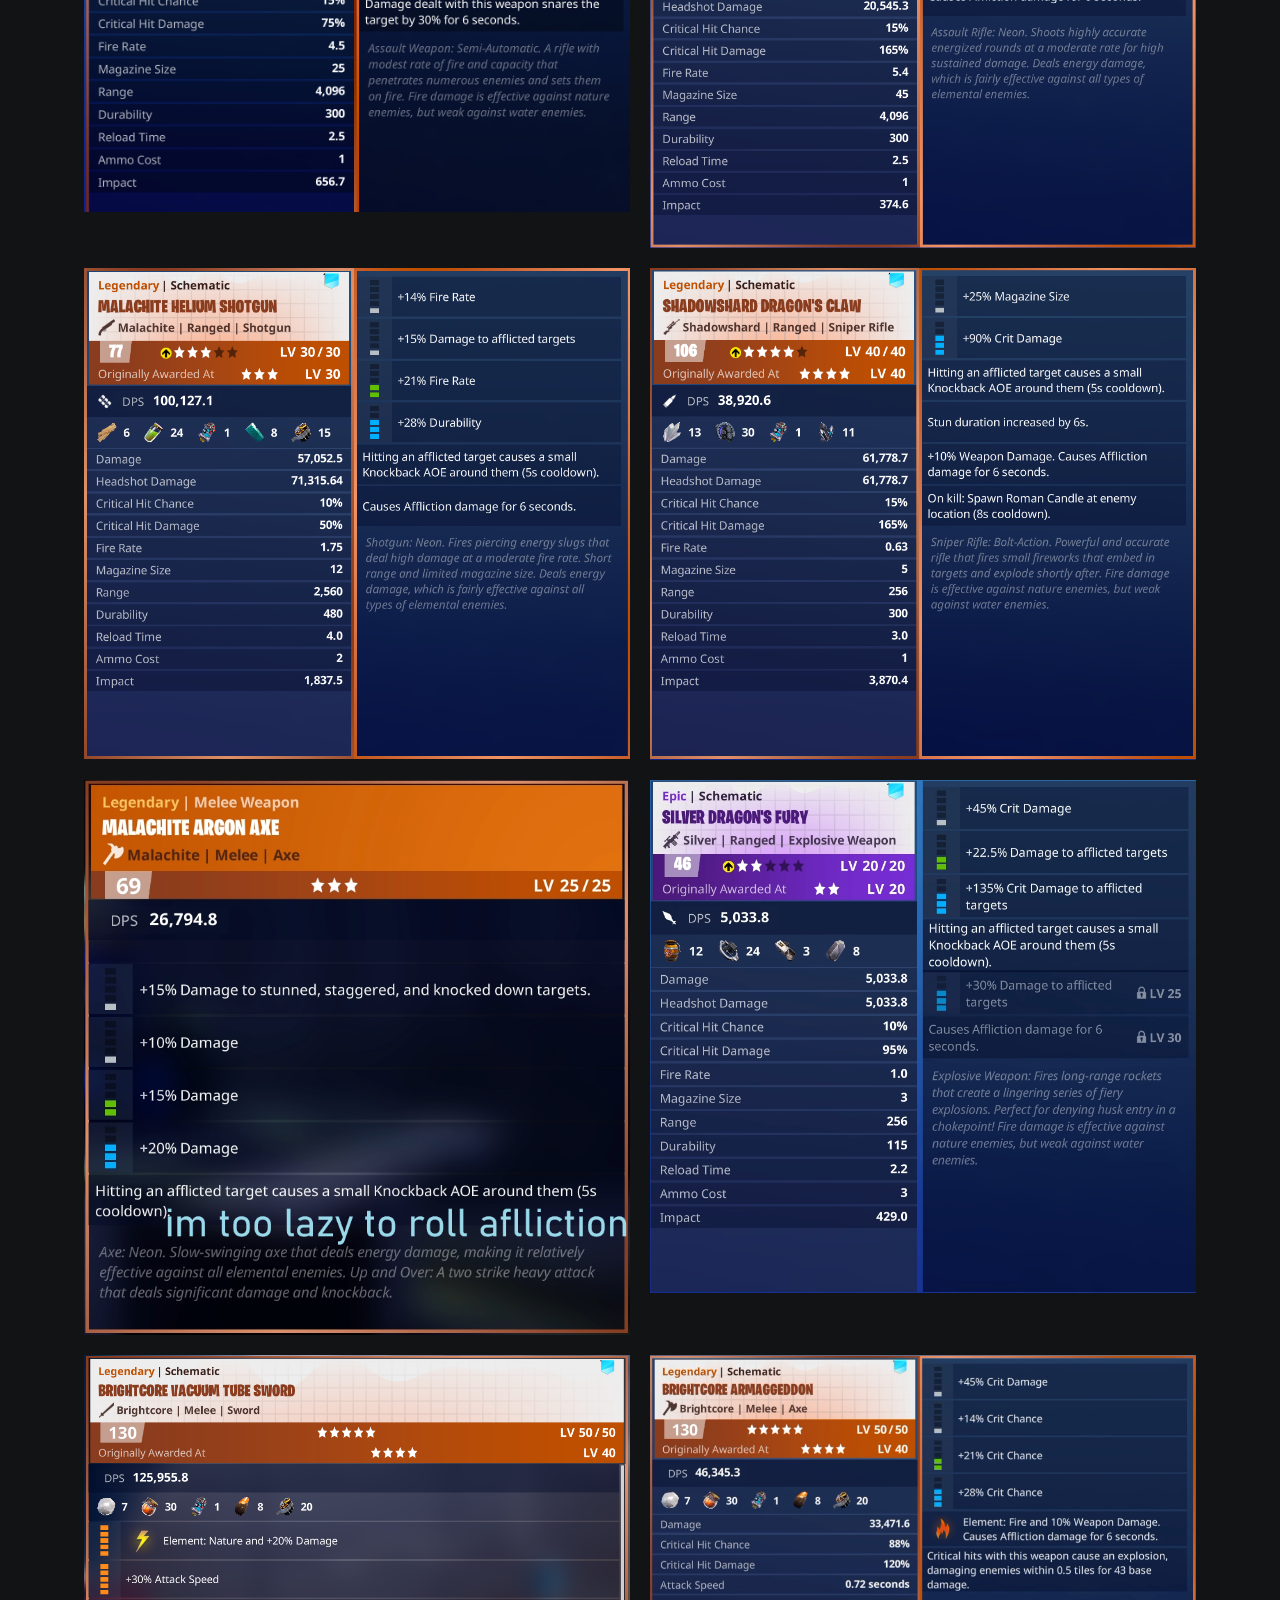
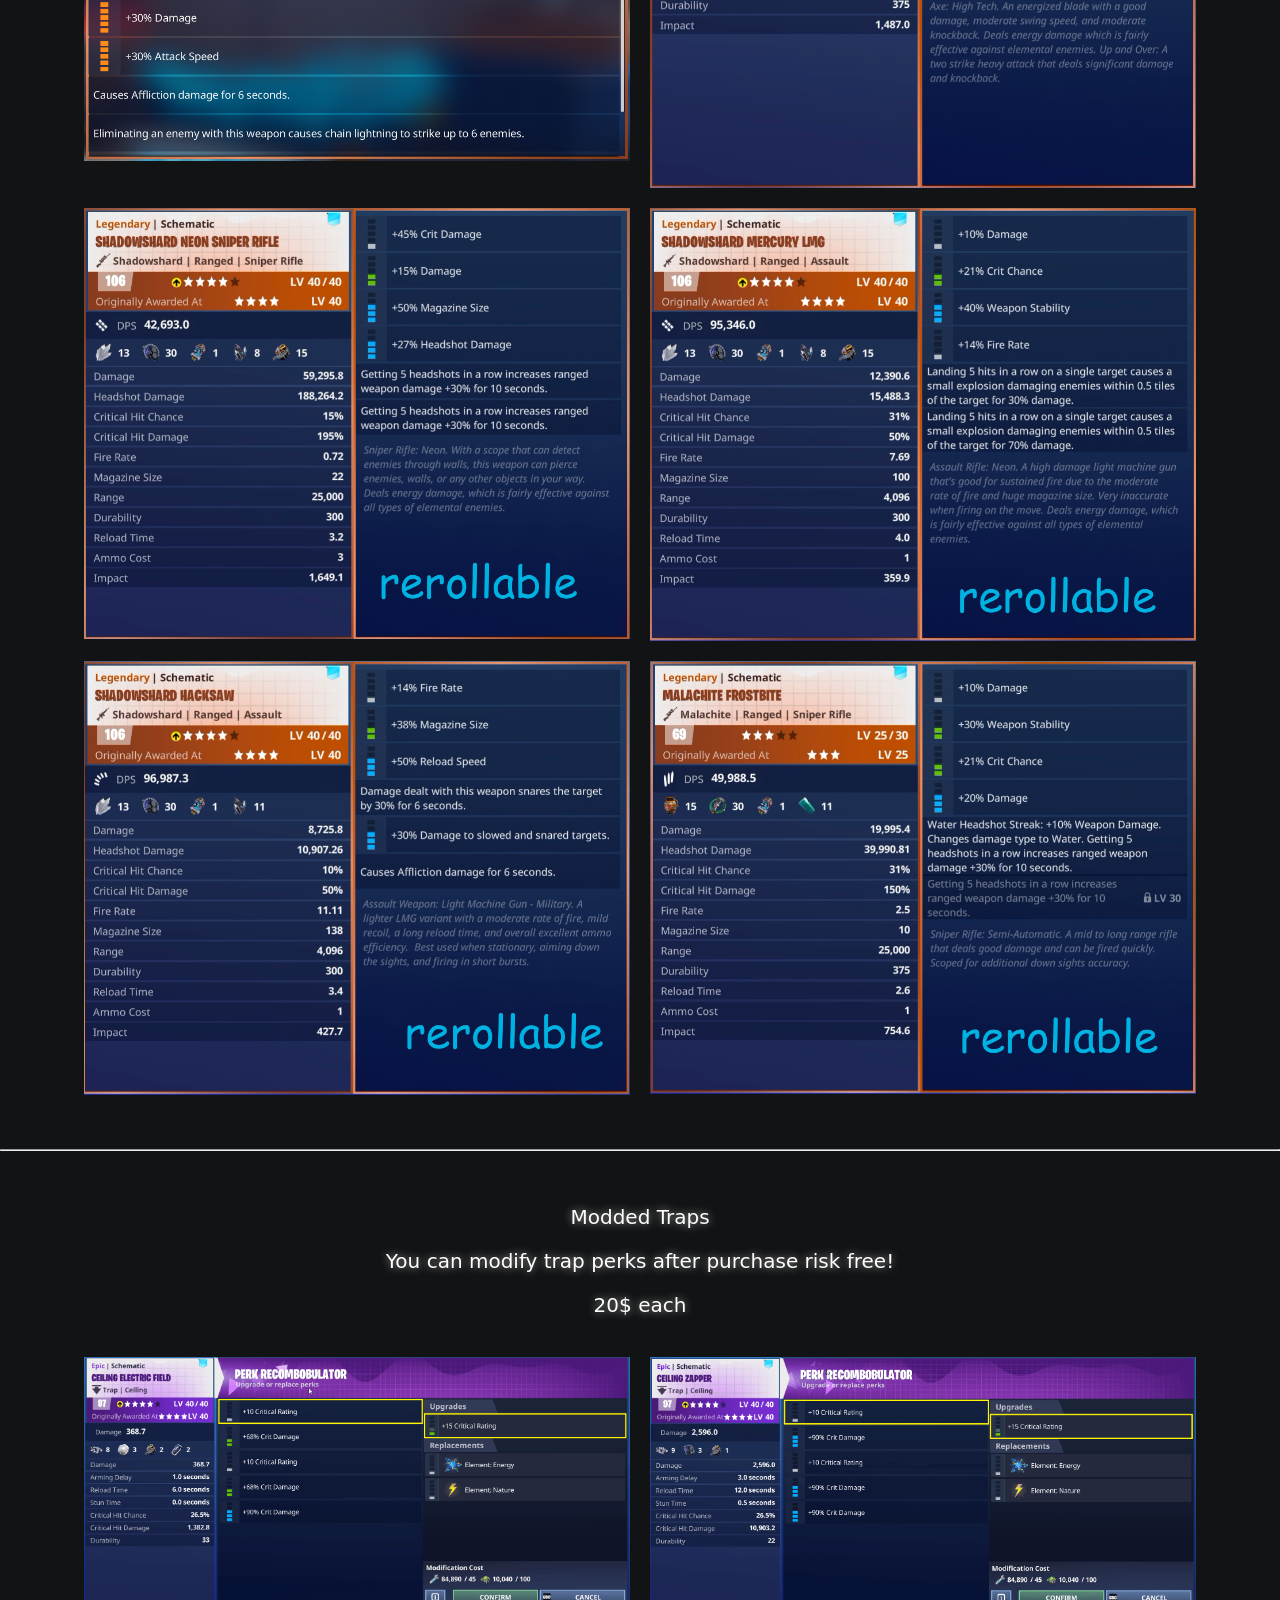
==== commit 1963eac9: "update special + terms" ====
--- a/research.html
+++ b/research.html
@@ -98,7 +98,7 @@
     <br>
     <hr>
     <br>
-    <p>Unique AOEs / Chain w affliction</p>
+    <p>Special</p>
     <p>20$ each</p>
     <div class="display-grid">
       <img class="research" src="media/2.png" alt="2">
@@ -108,6 +108,11 @@
       <img class="research" src="media/48.png" alt="48">
       <img class="research" src="media/49.png" alt="49">
       <img class="research" src="media/53.png" alt="53">
+      <img class="research" src="media/57.png" alt="57">
+      <img class="research" src="media/58.png" alt="58">
+      <img class="research" src="media/59.png" alt="59">
+      <img class="research" src="media/60.png" alt="60">
+      <img class="research" src="media/61.png" alt="61">
     </div>
     <br>
     <hr>
